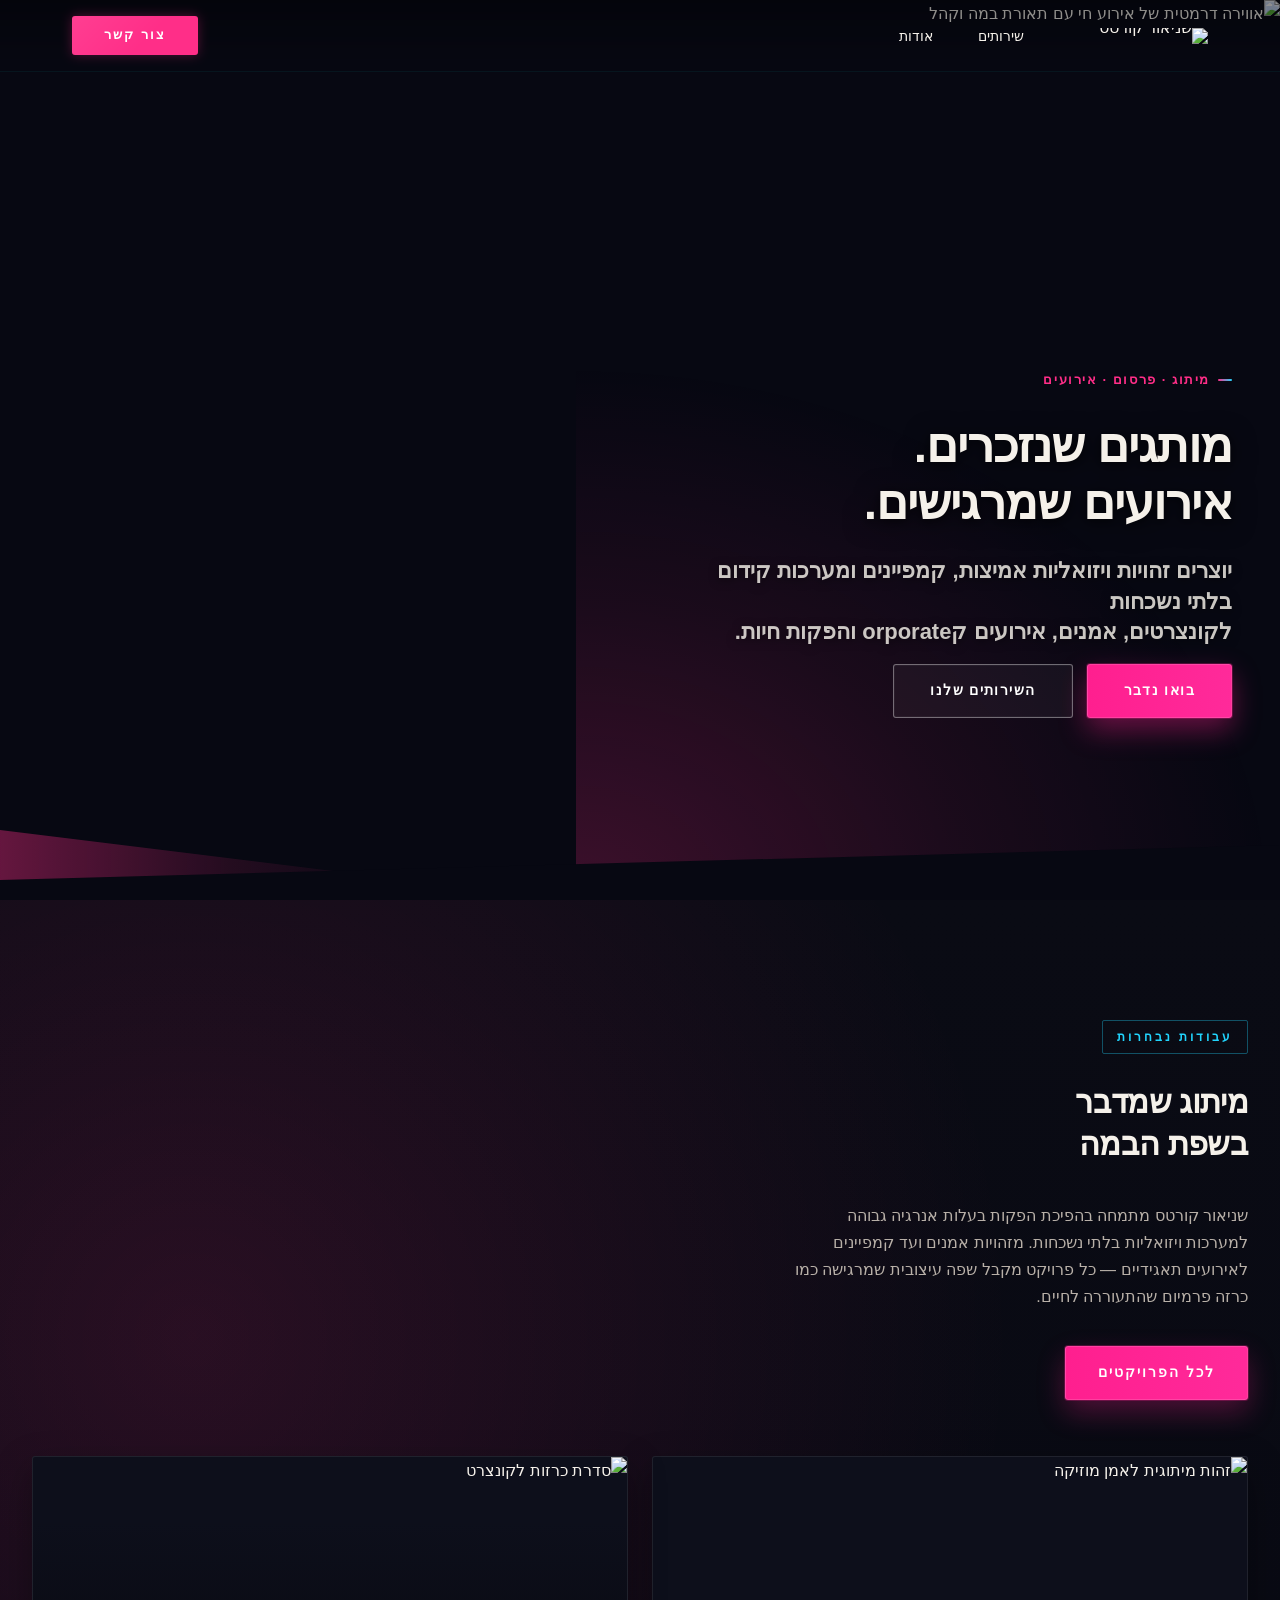
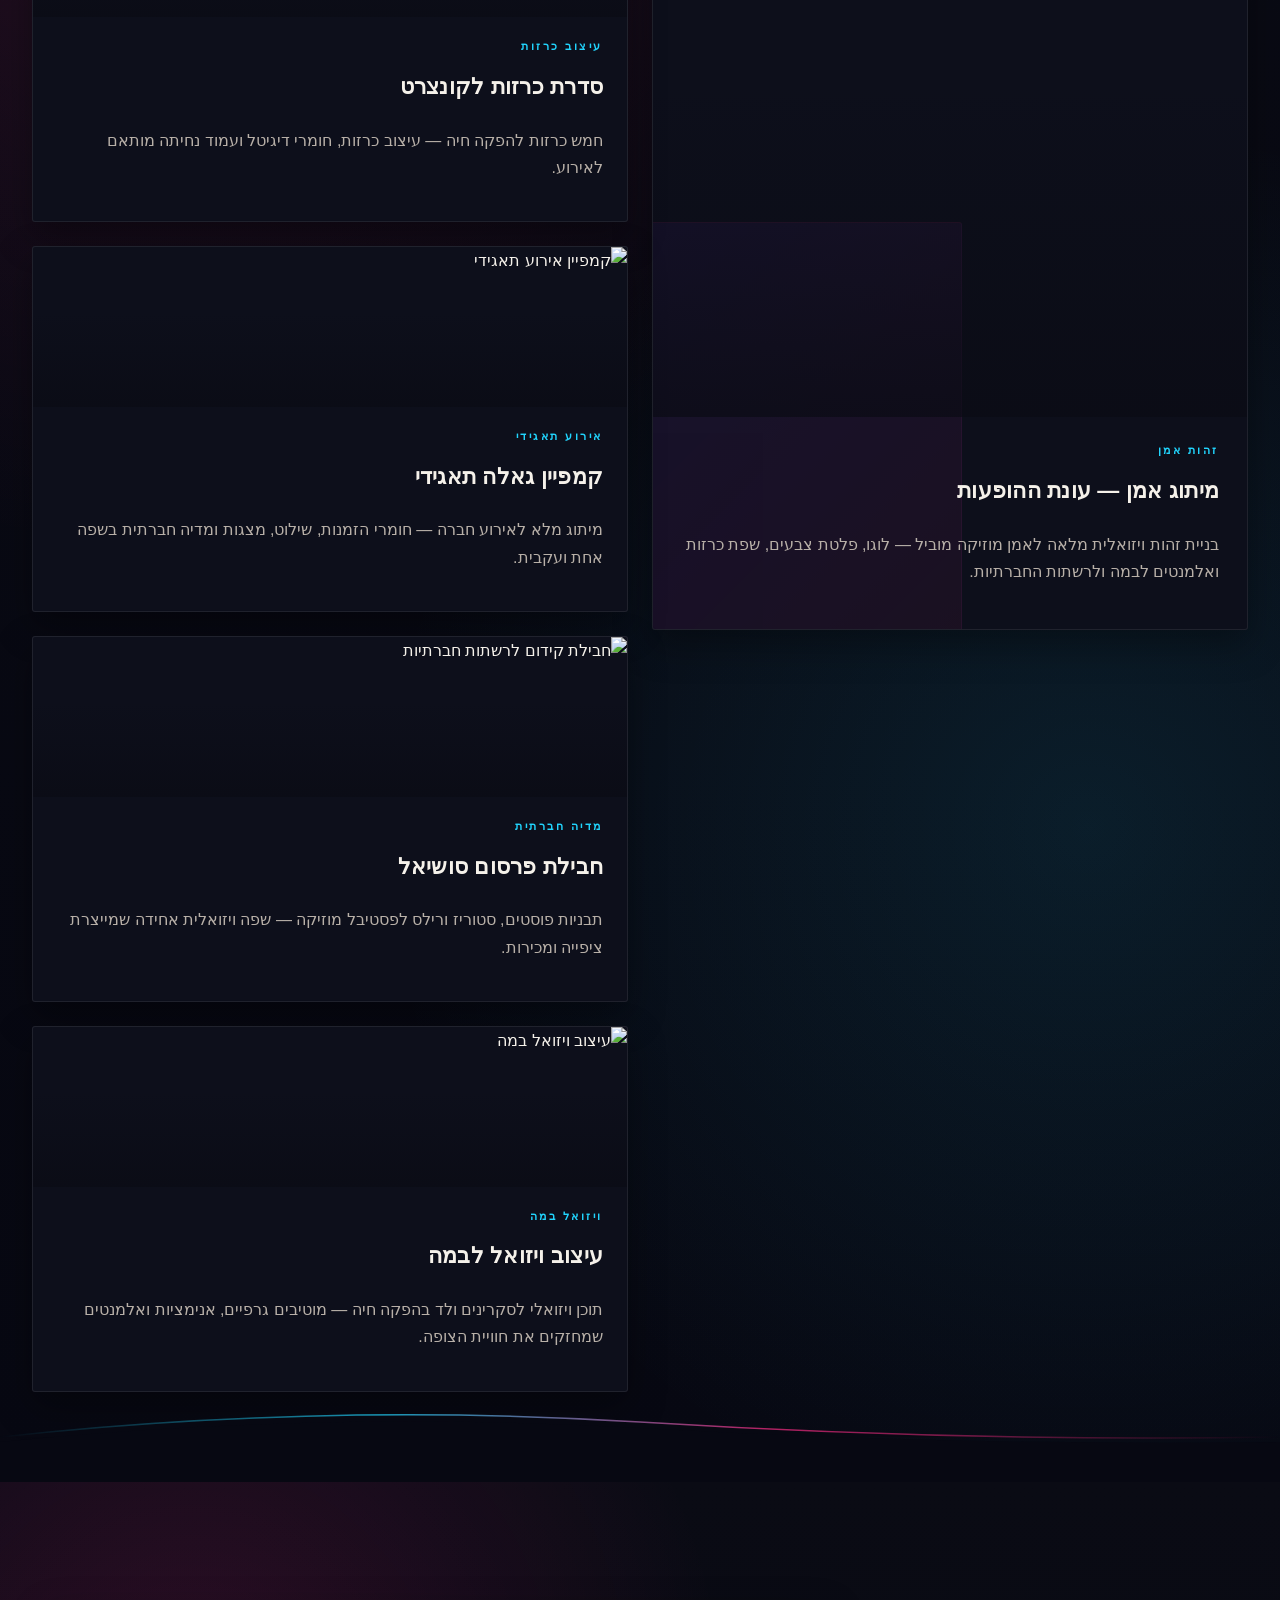
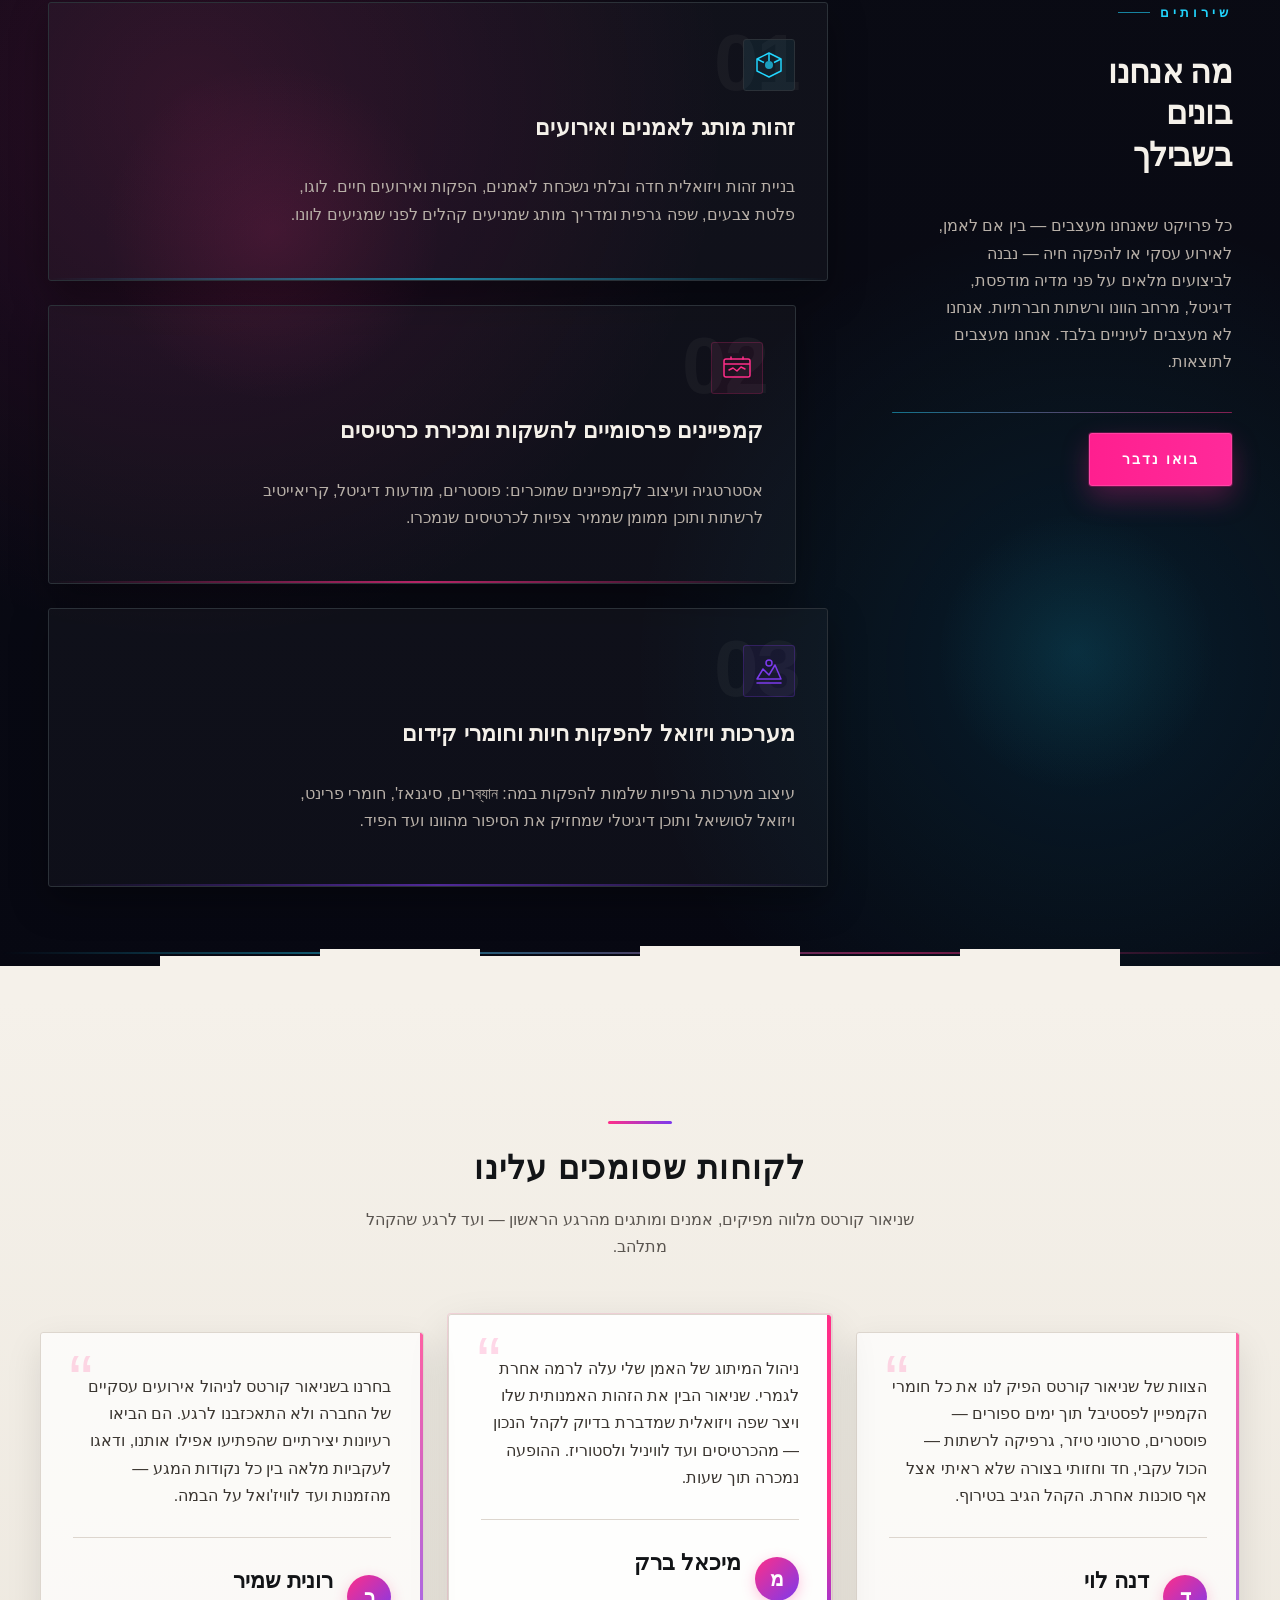
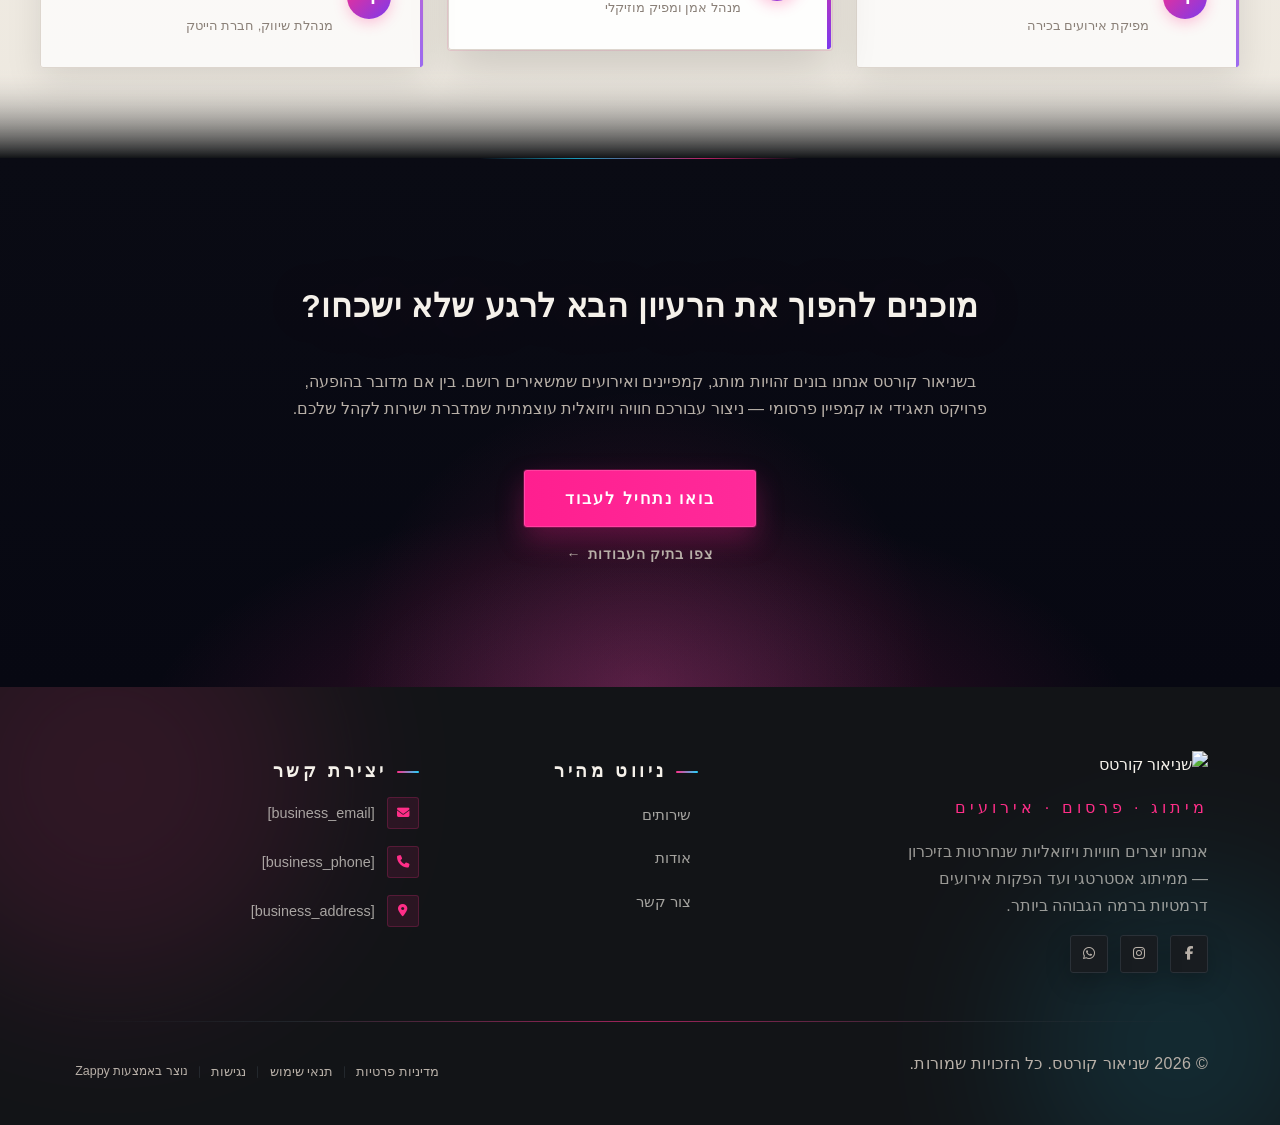
==== public/index.html @ 390f7bbe "Background sync: Progressive GitHub Sync" ====
<!doctype html><html dir="rtl" lang="he"><head><meta charset="UTF-8"><meta content="width=device-width,initial-scale=1" name="viewport"><meta content="index, follow" name="robots"><title>שניאור קורטס — שניאור קורטס</title><meta content="שניאור קורטס הוא משרד מיתוג ופרסום מוביל בישראל, המתמחה באירועים, הופעות חיות ובניית זהות מותגית בלתי נשכחת. גלה כיצד אנחנו הופכים חזון לתוצאות." name="description"><meta content="שניאור קורטס, משרד מיתוג לעסקים קטנים, שירותי מיתוג ופרסום בישראל, מיתוג אירועים, פרסום יצירתי" name="keywords"><link href="/assets/favicon.ico" rel="icon" type="image/x-icon"><link href="/assets/favicon-16x16.png" rel="icon" type="image/png" sizes="16x16"><link href="/assets/favicon-32x32.png" rel="icon" type="image/png" sizes="32x32"><link href="/assets/favicon-48x48.png" rel="icon" type="image/png" sizes="48x48"><link href="/assets/favicon-192x192.png" rel="icon" type="image/png" sizes="192x192"><link href="/assets/favicon-512x512.png" rel="icon" type="image/png" sizes="512x512"><link href="/assets/apple-touch-icon.png" rel="apple-touch-icon"><script>!function(){"use strict";var t="e2469009-9569-4a12-8eb5-5fbd31193146",e="https://api.zappy5.com/api/analytics/track",a=18e5,n=2592e6,o=!0,i=!0,r=!0;var s=function(){var e="zappy_visitor_"+t,a=null;try{if(a=localStorage.getItem(e)){var o=JSON.parse(a),i=Date.now();if(i-o.created<n)return o.lastSeen=i,localStorage.setItem(e,JSON.stringify(o)),o.id}}catch(t){console.warn("Zappy Analytics: LocalStorage not available")}var r="zv_"+Date.now()+"_"+Math.random().toString(36).substr(2,9);try{localStorage.setItem(e,JSON.stringify({id:r,created:Date.now(),lastSeen:Date.now()}))}catch(t){}return r}(),c=function(){var e="zappy_session_"+t,n=null;try{if(n=sessionStorage.getItem(e)){var o=JSON.parse(n),i=Date.now();if(i-o.timestamp<a)return o.timestamp=i,sessionStorage.setItem(e,JSON.stringify(o)),o.id}}catch(t){console.warn("Zappy Analytics: SessionStorage not available")}var r="zs_"+Date.now()+"_"+Math.random().toString(36).substr(2,9);try{sessionStorage.setItem(e,JSON.stringify({id:r,timestamp:Date.now()}))}catch(t){}return r}();function l(a,n){n=n||{};var o={website_id:t,event_type:a,page_path:window.location.pathname,referrer:document.referrer||"direct",visitor_id:s,session_id:c,metadata:n};if(navigator.sendBeacon){var i=new Blob([JSON.stringify(o)],{type:"application/json"});navigator.sendBeacon(e,i)}else fetch(e,{method:"POST",headers:{"Content-Type":"application/json"},body:JSON.stringify(o),keepalive:!0}).catch(function(t){console.warn("Zappy Analytics: Failed to track event",t)})}o&&l("pageview",{title:document.title,url:window.location.href}),i&&document.addEventListener("click",function(t){var e=t.target;if("BUTTON"===e.tagName||e.closest("button")){var a="BUTTON"===e.tagName?e:e.closest("button");l("click",{element:"button",text:a.textContent.trim().substring(0,100),id:a.id||null,class:a.className||null})}else if("A"===e.tagName||e.closest("a")){var n="A"===e.tagName?e:e.closest("a");l("navigation",{element:"link",text:n.textContent.trim().substring(0,100),href:n.href,external:n.hostname!==window.location.hostname})}},!0),r&&document.addEventListener("submit",function(t){var e=t.target;l("form_submit",{form_id:e.id||null,form_name:e.name||null,form_action:e.action||null,form_method:e.method||"GET"})},!0);var d=Date.now();window.addEventListener("beforeunload",function(){l("page_unload",{time_on_page:Math.floor((Date.now()-d)/1e3),page_path:window.location.pathname})}),window.zappyAnalytics={track:l,getVisitorId:function(){return s},getSessionId:function(){return c}}}()</script><meta content="שניאור קורטס — שניאור קורטס" property="og:title"><meta content="שניאור קורטס הוא משרד מיתוג ופרסום מוביל בישראל, המתמחה באירועים, הופעות חיות ובניית זהות מותגית בלתי נשכחת. גלה כיצד אנחנו הופכים חזון לתוצאות." property="og:description"><meta content="website" property="og:type"><meta content="he_IL" property="og:locale"><meta content="summary_large_image" name="twitter:card"><meta content="שניאור קורטס — שניאור קורטס" name="twitter:title"><meta content="שניאור קורטס הוא משרד מיתוג ופרסום מוביל בישראל, המתמחה באירועים, הופעות חיות ובניית זהות מותגית בלתי נשכחת. גלה כיצד אנחנו הופכים חזון לתוצאות." name="twitter:description"><link href="https://cdnjs.cloudflare.com/ajax/libs/font-awesome/6.4.0/css/all.min.css" rel="stylesheet"><link href="/assets/favicon.ico" rel="icon" type="image/x-icon"><link href="/assets/favicon-16x16.png" rel="icon" type="image/png" sizes="16x16"><link href="/assets/favicon-32x32.png" rel="icon" type="image/png" sizes="32x32"><link href="/assets/favicon-48x48.png" rel="icon" type="image/png" sizes="48x48"><link href="/assets/favicon-192x192.png" rel="icon" type="image/png" sizes="192x192"><link href="/assets/favicon-512x512.png" rel="icon" type="image/png" sizes="512x512"><link href="/assets/apple-touch-icon.png" rel="apple-touch-icon"><link href="https://cdn.jsdelivr.net/npm/vanilla-cookieconsent@3/dist/cookieconsent.css" rel="stylesheet"><script src="https://cdn.jsdelivr.net/npm/vanilla-cookieconsent@3/dist/cookieconsent.umd.js"></script><script src="https://cdn.jsdelivr.net/gh/mickidum/acc_toolbar/acctoolbar/acctoolbar.min.js"></script><link href="/styles.css" rel="stylesheet"><style id="zappy-dropdown-submenu-styles">#navMenu li:has(.sub-menu),.nav-menu li:has(.sub-menu),.navbar li:has(.sub-menu),nav li:has(.sub-menu){position:relative}#navMenu .sub-menu,.nav-menu .sub-menu,.navbar .sub-menu,nav .sub-menu{display:block!important;position:absolute!important;top:100%;left:0;min-width:220px;background:#fff;border-radius:8px;box-shadow:0 8px 25px rgba(0,0,0,.15);padding:8px 0;opacity:0;visibility:hidden;transform:translateY(10px);transition:all .3s ease;z-index:1000;list-style:none;pointer-events:none}#navMenu li:hover>.sub-menu,.nav-menu li:hover>.sub-menu,.navbar li:hover>.sub-menu,nav li:hover>.sub-menu{opacity:1!important;visibility:visible!important;transform:translateY(0)!important;pointer-events:auto!important}.sub-menu li{list-style:none;margin:0;padding:0}.sub-menu a{display:block!important;padding:10px 16px!important;color:var(--text-dark,#333)!important;font-weight:500;text-decoration:none;white-space:nowrap;transition:background-color .2s}.sub-menu a:hover{background-color:#f5f5f5}[dir=rtl] .nav-menu .sub-menu,[dir=rtl] .navbar .sub-menu,[dir=rtl] nav .sub-menu,html[lang=ar] .nav-menu .sub-menu,html[lang=ar] .navbar .sub-menu,html[lang=ar] nav .sub-menu,html[lang=he] .nav-menu .sub-menu,html[lang=he] .navbar .sub-menu,html[lang=he] nav .sub-menu{left:auto!important;right:0!important}.sub-menu:empty,.sub-menu:not(:has(li)):not(:has(> a)),.sub-menu:not(:has(li:not(.zappy-hidden-menu-item))):not(:has(> a)){display:none!important;opacity:0!important;visibility:hidden!important;pointer-events:none!important}li:has(.menu-group-title):hover>.sub-menu{opacity:1!important;visibility:visible!important;transform:translateY(0)!important;pointer-events:auto!important}#navMenu>li>.menu-group-title,.nav-menu>li>.menu-group-title{display:inline-block;padding:.5rem 1rem;cursor:default;user-select:none}@media (max-width:768px){#navMenu .sub-menu,.nav-menu .sub-menu,.navbar .sub-menu,nav .sub-menu{position:static!important;transform:none!important;box-shadow:none!important;background:0 0!important;max-height:0;overflow:hidden;opacity:0;visibility:hidden;transition:max-height .3s ease,opacity .3s ease;padding:0!important;border-radius:0!important}.sub-menu.mobile-expanded{max-height:60vh!important;overflow-y:auto!important;opacity:1!important;visibility:visible!important;padding:8px 0 8px 16px!important}[dir=rtl] .sub-menu.mobile-expanded,html[lang=he] .sub-menu.mobile-expanded{padding:8px 16px 8px 0!important}#navMenu li:hover>.sub-menu,.nav-menu li:hover>.sub-menu,.navbar li:hover>.sub-menu,nav li:hover>.sub-menu{opacity:0;visibility:hidden;pointer-events:none}#navMenu li>.sub-menu.mobile-expanded,.nav-menu li>.sub-menu.mobile-expanded,.navbar li>.sub-menu.mobile-expanded,nav li>.sub-menu.mobile-expanded{opacity:1!important;visibility:visible!important;pointer-events:auto!important}#navMenu li:has(.sub-menu),.nav-menu li:has(.sub-menu),.navbar li:has(.sub-menu),nav li:has(.sub-menu){display:flex!important;flex-wrap:wrap!important;align-items:center!important;position:relative!important;min-height:44px!important}#navMenu li:has(.sub-menu)>a,.nav-menu li:has(.sub-menu)>a,.navbar li:has(.sub-menu)>a,nav li:has(.sub-menu)>a{flex:1!important;min-width:0!important}#navMenu li:has(.sub-menu)>.menu-group-title,.nav-menu li:has(.sub-menu)>.menu-group-title,.navbar li:has(.sub-menu)>.menu-group-title,nav li:has(.sub-menu)>.menu-group-title{flex:1!important;min-width:0!important;padding:0!important;line-height:inherit!important}#navMenu li:has(.sub-menu)>.sub-menu,.nav-menu li:has(.sub-menu)>.sub-menu,.navbar li:has(.sub-menu)>.sub-menu,nav li:has(.sub-menu)>.sub-menu{flex-basis:100%!important;width:100%!important}#navMenu li:has(.sub-menu)>a [class*=arrow],#navMenu li:has(.sub-menu)>a [class*=chevron],.nav-menu li:has(.sub-menu)>a .fa-angle-down,.nav-menu li:has(.sub-menu)>a .fa-chevron-down,.nav-menu li:has(.sub-menu)>a [class*=arrow],.nav-menu li:has(.sub-menu)>a [class*=chevron],nav li:has(.sub-menu)>a [class*=arrow],nav li:has(.sub-menu)>a [class*=chevron]{display:none!important;visibility:hidden!important}.mobile-submenu-toggle{display:flex!important;align-items:center!important;justify-content:center!important;width:44px!important;height:auto!important;background:0 0!important;border:none!important;cursor:pointer!important;color:var(--text-dark)!important;position:static!important;flex-shrink:0!important;align-self:stretch!important;z-index:2!important;padding:0!important;margin:0!important}.mobile-submenu-toggle::after{content:''!important;width:0!important;height:0!important;border-left:6px solid transparent!important;border-right:6px solid transparent!important;border-top:7px solid currentColor!important;transition:transform .3s ease!important}.mobile-submenu-toggle.expanded::after{transform:rotate(180deg)!important}.sub-menu a{padding:10px 0!important;display:block!important;color:var(--text-dark)!important}.navbar .sub-menu li a,.zappy-products-dropdown .sub-menu a,nav.navbar .sub-menu li a{color:var(--text-dark)!important}}@media (min-width:769px){.mobile-submenu-toggle{display:none!important}}</style><style id="mobile-lang-menu-deployed-css">@media (max-width:768px){.lang-switcher,.nav-container .lang-switcher,.nav-cta-container .lang-switcher,.nav-ecommerce-icons .lang-switcher,.nav-icons-left .lang-switcher,.navbar .lang-switcher,.navbar .nav-cta-container .lang-switcher{display:none!important}.mobile-lang-menu{width:100%;border-top:1px solid rgba(128,128,128,.2);padding:8px 0 0 0;margin-top:8px}.mobile-lang-toggle{display:flex!important;align-items:center;justify-content:space-between;width:100%;padding:12px 16px;background:0 0;border:none;cursor:pointer;font-size:15px;color:inherit;font-family:inherit}.mobile-lang-toggle::after{content:'';display:inline-block;width:8px;height:8px;border-right:2px solid currentColor;border-bottom:2px solid currentColor;transform:rotate(45deg);transition:transform .3s ease;margin-left:8px}.mobile-lang-toggle.expanded::after{transform:rotate(-135deg)}.mobile-lang-options{max-height:0;overflow:hidden;transition:max-height .3s ease}.mobile-lang-options.expanded{max-height:300px}.mobile-lang-option{display:flex!important;align-items:center;gap:10px;padding:10px 24px;text-decoration:none;color:inherit;font-size:14px;font-family:inherit}.mobile-lang-option:hover{background:rgba(128,128,128,.1)}.mobile-lang-option.active{font-weight:600;opacity:.7;pointer-events:none}.mobile-lang-option img{width:20px;height:20px;border-radius:50%}}@media (min-width:769px){.mobile-lang-menu{display:none!important}}</style><style id="zappy-widget-visibility">#mic-access-tool-box,#mic-access-tool-general-button,#mic-init-access-tool #mic-access-tool-box,#mic-init-access-tool #mic-access-tool-general-button,#mic-init-access-tool .mic-access-tool-general-button,._access-icon,._access-menu,.mic-access-tool-box,.mic-access-tool-general-button,div[id*=mic-access-tool-box]{display:none!important;visibility:hidden!important;opacity:0!important;pointer-events:none!important}</style></head><body><nav class="navbar" dir="rtl"><button aria-label="Menu" class="mobile-toggle" id="mobileToggle"><svg viewBox="0 0 24 24" fill="none" height="24" width="24" class="hamburger-icon"><path d="M3 12h18M3 6h18M3 18h18" stroke="currentColor" stroke-width="2" stroke-linecap="round"></path></svg><svg viewBox="0 0 24 24" fill="none" height="24" width="24" class="close-icon" style="display:none"><path d="M18 6L6 18M6 6l12 12" stroke="currentColor" stroke-width="2" stroke-linecap="round"></path></svg></button><button aria-label="Call" class="phone-header-btn" data-phone=""><svg viewBox="0 0 24 24" fill="currentColor" height="20" width="20"><path d="M22 16.92v3a2 2 0 0 1-2.18 2 19.79 19.79 0 0 1-8.63-3.07 19.5 19.5 0 0 1-6-6 19.79 19.79 0 0 1-3.07-8.67A2 2 0 0 1 4.11 2h3a2 2 0 0 1 2 1.72 12.84 12.84 0 0 0 .7 2.81 2 2 0 0 1-.45 2.11L8.09 9.91a16 16 0 0 0 6 6l1.27-1.27a2 2 0 0 1 2.11-.45 12.84 12.84 0 0 0 2.81.7A2 2 0 0 1 22 16.92z"></path></svg></button><div class="nav-container"><div class="nav-right-group"><div class="nav-brand"><a href="/" class="logo-link"><img alt="שניאור קורטס" src="/assets/logo.webp" class="logo"></a></div><ul class="nav-menu" id="navMenu"><li><a href="/services">שירותים</a></li><li><a href="/about">אודות</a></li></ul></div><div class="nav-cta-container"><a href="/contact" class="nav-cta-btn">צור קשר</a></div></div></nav><script>window.addEventListener("load",function(){const e=document.querySelector(".navbar, nav, header");if(!e)return void console.log("[Navbar] Navbar element not found");let t=document.getElementById("mobileToggle")||document.querySelector(".mobile-toggle")||document.querySelector(".hamburger")||document.querySelector(".hamburger-menu")||document.querySelector(".menu-toggle")||document.querySelector(".burger-menu")||document.querySelector('[aria-label="Menu"]')||document.querySelector('[aria-label="תפריט"]');const o=document.querySelector(".phone-header-btn"),n=window.getComputedStyle(e);let r=n.backgroundColor;if(console.log("[Navbar] Initial navbar background:",r),"transparent"===r||"rgba(0, 0, 0, 0)"===r||r.startsWith("rgba")&&r.includes(", 0)")){const e=n.backgroundImage;if(e&&"none"!==e)console.log("[Navbar] Navbar has background image/gradient, using dark text"),r="rgb(240, 240, 240)";else{const e=window.getComputedStyle(document.body).backgroundColor;console.log("[Navbar] Navbar transparent, using body background:",e),r=e}}const i=r.match(/\d+/g);if(i&&i.length>=3){const e=(.299*parseInt(i[0])+.587*parseInt(i[1])+.114*parseInt(i[2]))/255;console.log("[Navbar] Mobile button colors preserved from Claude CSS (luminance:",e.toFixed(2)+")");const n=document.createElement("style");n.id="zappy-mobile-nav-fix";document.documentElement.lang;document.documentElement.dir,n.textContent='\n        /* Hide mobile buttons on desktop, show only on mobile */\n        @media (min-width: 769px) {\n          .mobile-toggle,\n          .phone-header-btn {\n            display: none !important;\n          }\n        }\n        \n        /* Show and position mobile buttons correctly on mobile */\n        @media (max-width: 768px) {\n          .mobile-toggle,\n          .phone-header-btn {\n            position: absolute !important;\n            top: 50% !important;\n            transform: translateY(-50%) !important;\n            z-index: 1001 !important;\n            display: flex !important;\n            align-items: center !important;\n            justify-content: center !important;\n            width: 36px !important;\n            height: 36px !important;\n            border-radius: 50% !important;\n            border: none !important;\n            cursor: pointer !important;\n            padding: 6px !important;\n            background: none !important;\n            color: var(--nav-text, var(--text-dark)) !important;\n          }\n          \n          /* LTR positioning (default): hamburger LEFT, phone RIGHT */\n          html:not([dir="rtl"]):not([lang="he"]):not([lang="ar"]) .mobile-toggle,\n          html[dir="ltr"] .mobile-toggle {\n            left: 12px !important;\n            right: auto !important;\n          }\n          html:not([dir="rtl"]):not([lang="he"]):not([lang="ar"]) .phone-header-btn,\n          html[dir="ltr"] .phone-header-btn {\n            right: 12px !important;\n            left: auto !important;\n          }\n          \n          /* RTL positioning: hamburger RIGHT, phone LEFT */\n          html[dir="rtl"] .mobile-toggle,\n          html[lang="he"] .mobile-toggle,\n          html[lang="ar"] .mobile-toggle {\n            right: 12px !important;\n            left: auto !important;\n          }\n          html[dir="rtl"] .phone-header-btn,\n          html[lang="he"] .phone-header-btn,\n          html[lang="ar"] .phone-header-btn {\n            left: 12px !important;\n            right: auto !important;\n          }\n          \n          /* CRITICAL: Ensure nav-container has min-height on mobile */\n          /* All children are positioned absolutely/fixed on mobile, so height:auto collapses to 0 */\n          .nav-container {\n            min-height: 70px !important;\n            position: relative !important;\n          }\n          \n          /* Ensure SVG icons are properly sized and inherit color */\n          .mobile-toggle svg,\n          .phone-header-btn svg {\n            width: 24px !important;\n            height: 24px !important;\n            /* Don\'t force display - let JavaScript control hamburger/close toggle */\n          }\n          \n          /* Reset nav-cta-container on mobile - remove desktop box-shadow/padding */\n          /* that creates a visible ghost box when CTA button is hidden */\n          .nav-cta-container {\n            box-shadow: none !important;\n            padding: 0 !important;\n          }\n          \n          /* Hide nav-cta-container entirely on mobile when there\'s no lang-switcher */\n          /* (only the CTA button is inside, and it\'s hidden on mobile) */\n          .nav-cta-container:not(:has(.lang-switcher)) {\n            display: none !important;\n          }\n          \n          /* CRITICAL: Prevent hero image fade gradient from bleeding over headline text */\n          /* The .image-fade-gradient has bottom: -30px (extends below parent) */\n          /* On mobile stacked layout, this overlaps the h1 text below the image */\n          .hero-image-column {\n            overflow: hidden !important;\n          }\n          .image-fade-gradient {\n            bottom: 0 !important;\n          }\n          \n          /* Hide desktop language switcher on mobile - hamburger menu handles it */\n          /* High specificity to override stored CSS */\n          .lang-switcher,\n          .nav-cta-container .lang-switcher,\n          .nav-container .lang-switcher,\n          .navbar .lang-switcher,\n          .navbar .nav-cta-container .lang-switcher {\n            display: none !important;\n          }\n        }\n      ';const r=document.getElementById("zappy-mobile-nav-fix");r&&r.remove(),document.head.appendChild(n),console.log("[Navbar] Critical CSS injected for mobile nav positioning");const l=window.innerWidth<=768;if(t){const e=t.querySelector(".hamburger-icon"),o=t.querySelector(".close-icon");e&&(e.style.setProperty("width","24px","important"),e.style.setProperty("height","24px","important"),e.style.setProperty("display","block","important")),o&&(o.style.setProperty("width","24px","important"),o.style.setProperty("height","24px","important"),o.style.setProperty("display","none","important")),l?(t.style.setProperty("position","absolute","important"),t.style.setProperty("top","50%","important"),t.style.setProperty("transform","translateY(-50%)","important"),t.style.setProperty("z-index","1001","important"),t.style.removeProperty("left"),t.style.removeProperty("right"),console.log("[Navbar] Mobile toggle positioning applied (mobile viewport)")):(t.style.removeProperty("position"),t.style.removeProperty("top"),t.style.removeProperty("transform"),t.style.removeProperty("z-index"),t.style.removeProperty("left"),t.style.removeProperty("right"),console.log("[Navbar] Desktop viewport - cleared mobile toggle inline positioning"))}if(o){const e=o.querySelector("svg");e&&(e.style.width="24px",e.style.height="24px",e.setAttribute("width","24"),e.setAttribute("height","24")),l?(o.style.setProperty("position","absolute","important"),o.style.setProperty("top","50%","important"),o.style.setProperty("transform","translateY(-50%)","important"),o.style.setProperty("z-index","1001","important"),o.style.removeProperty("left"),o.style.removeProperty("right"),console.log("[Navbar] Phone button positioning applied (mobile viewport)")):(o.style.removeProperty("position"),o.style.removeProperty("top"),o.style.removeProperty("transform"),o.style.removeProperty("z-index"),o.style.removeProperty("left"),o.style.removeProperty("right"),console.log("[Navbar] Desktop viewport - cleared phone button inline positioning"))}}else console.log("[Navbar] Could not parse background color:",r);t=document.getElementById("mobileToggle")||document.querySelector(".mobile-toggle")||document.querySelector(".hamburger")||document.querySelector(".hamburger-menu")||document.querySelector(".menu-toggle")||document.querySelector(".burger-menu")||document.querySelector('[aria-label="Menu"]')||document.querySelector('[aria-label="תפריט"]');const l=document.getElementById("navMenu")||document.querySelector(".nav-menu")||document.querySelector(".nav-links")||document.querySelector("nav ul:not(.submenu)");if(!t||!l)return void console.log("[Navbar] Mobile toggle or menu not found:",{toggle:!!t,menu:!!l});l.id||(l.id="navMenu"),console.log("[Navbar] Initializing mobile menu...");const a=t.cloneNode(!0);t.parentNode.replaceChild(a,t),a.addEventListener("click",function(e){e.preventDefault(),e.stopPropagation();const t=this.querySelector(".hamburger-icon"),o=this.querySelector(".close-icon");l.classList.contains("active")?(l.classList.remove("active"),t&&t.style.setProperty("display","block","important"),o&&o.style.setProperty("display","none","important"),document.body.style.overflow="",console.log("[Navbar] Menu closed")):(l.classList.add("active"),t&&t.style.setProperty("display","none","important"),o&&o.style.setProperty("display","block","important"),document.body.style.overflow="hidden",console.log("[Navbar] Menu opened"))}),l.querySelectorAll("a").forEach(function(e){e.addEventListener("click",function(){if("#"===this.getAttribute("href"))return;const e=a.querySelector(".hamburger-icon"),t=a.querySelector(".close-icon");l.classList.remove("active"),e&&e.style.setProperty("display","block","important"),t&&t.style.setProperty("display","none","important"),document.body.style.overflow="",console.log("[Navbar] Menu closed (link clicked)")})});var s=l.querySelectorAll(".dropdown-toggle");s.forEach(function(e){e.addEventListener("click",function(e){e.preventDefault(),e.stopPropagation();var t=this.closest(".nav-dropdown");t&&(t.parentNode.querySelectorAll(".nav-dropdown.open").forEach(function(e){e!==t&&e.classList.remove("open")}),t.classList.toggle("open"),console.log("[Navbar] Dropdown toggled:",t.classList.contains("open")?"open":"closed"))})}),document.addEventListener("click",function(e){e.target.closest(".nav-dropdown")||document.querySelectorAll(".nav-dropdown.open").forEach(function(e){e.classList.remove("open")})}),console.log("[Navbar] Dropdown handlers initialized for "+s.length+" dropdowns"),o&&o.addEventListener("click",function(){const e=document.querySelectorAll('a[href^="tel:"]'),t=e.length>0?e[0].getAttribute("href").replace("tel:",""):"[business_phone]";window.location.href="tel:"+t,console.log("[Navbar] Phone button clicked")}),console.log("[Navbar] Mobile menu initialized successfully");const p=function(){const e=document.querySelector(".whatsapp-float");e&&(window.innerWidth>=769?(e.style.setProperty("display","none","important"),e.style.setProperty("visibility","hidden","important"),e.style.setProperty("opacity","0","important"),e.style.setProperty("pointer-events","none","important"),console.log("[WhatsApp] Button hidden on desktop")):(e.style.removeProperty("display"),e.style.removeProperty("visibility"),e.style.removeProperty("opacity"),e.style.removeProperty("pointer-events"),console.log("[WhatsApp] Button visible on mobile")))};let c;p(),window.addEventListener("resize",function(){clearTimeout(c),c=setTimeout(p,100)})})</script><main><section class="index-hero-section" data-layout-spec="בית-hero" dir="rtl" data-hero-type="fullscreen-scrim"><div class="index-hero-bg"><img alt="אווירה דרמטית של אירוע חי עם תאורת במה וקהל" src="/assets/site-index-hero-image-1.webp" data-context="Dramatic concert stage at night: powerful spotlights cutting through thick haze above a massive crowd, neon magenta and cyan beam lights radiating from a dark stage, smoky atmospheric glow, cinematic wide-angle shot, premium music event, high-energy live performance, poster-quality photography" data-placeholder="index-hero-image-1" height="1080" width="1920" data-hero-bg="true"></div><div class="index-hero-scrim" aria-hidden="true"></div><div class="index-hero-beam" aria-hidden="true"></div><div class="index-hero-content"><div class="index-hero-inner"><span class="index-hero-label">מיתוג · פרסום · אירועים</span><h1 class="index-hero-h1">מותגים שנזכרים.<br>אירועים שמרגישים.</h1><h3 class="index-hero-subtitle">יוצרים זהויות ויזואליות אמיצות, קמפיינים ומערכות קידום בלתי נשכחות<br>לקונצרטים, אמנים, אירועים קorporate והפקות חיות.</h3><div class="index-hero-ctas"><a href="/contact" class="index-hero-btn-primary">בואו נדבר</a><a href="/services" class="index-hero-btn-secondary">השירותים שלנו</a></div></div></div><div class="index-hero-divider-wrapper"><svg viewBox="0 0 1440 110" xmlns="http://www.w3.org/2000/svg" aria-hidden="true" data-no-icon-edit="true" preserveAspectRatio="none"><defs><linearGradient id="heroBeamFade" x1="0%" x2="100%" y1="0%" y2="0%"><stop offset="0%" stop-color="#FF2E88" stop-opacity="0.38"></stop><stop offset="40%" stop-color="#FF2E88" stop-opacity="0.12"></stop><stop offset="100%" stop-color="#070812" stop-opacity="0"></stop></linearGradient></defs><polygon fill="url(#heroBeamFade)" points="0,40 0,110 640,110"></polygon><polygon fill="#070812" points="0,110 1440,110 1440,55 0,90"></polygon></svg></div></section><section class="index-portfolio-section" data-layout-spec="בית-portfolio" dir="rtl"><div class="portfolio-container"><div class="portfolio-intro"><div class="portfolio-intro-tag">עבודות נבחרות</div><h2 class="portfolio-heading">מיתוג שמדבר<br>בשפת הבמה</h2><p class="portfolio-subtext">שניאור קורטס מתמחה בהפיכת הפקות בעלות אנרגיה גבוהה למערכות ויזואליות בלתי נשכחות. מזהויות אמנים ועד קמפיינים לאירועים תאגידיים — כל פרויקט מקבל שפה עיצובית שמרגישה כמו כרזה פרמיום שהתעוררה לחיים.</p><a href="#contact" class="btn-primary portfolio-cta">לכל הפרויקטים</a></div><div class="portfolio-grid"><article class="portfolio-card portfolio-card--featured"><div class="portfolio-card-image-wrap"><img alt="זהות מיתוגית לאמן מוזיקה" src="/assets/site-index-portfolio-image-1.webp" data-context="Premium concert branding poster for a major Israeli music artist — bold typography, dramatic stage lighting, magenta and cyan neon glow, dark background, cinematic editorial photography style" data-placeholder="index-portfolio-image-1" height="800" width="600"><div class="portfolio-card-overlay"></div></div><div class="portfolio-card-backplate"></div><div class="portfolio-card-content"><span class="portfolio-card-tag">זהות אמן</span><h3 class="portfolio-card-title">מיתוג אמן — עונת ההופעות</h3><p class="portfolio-card-desc">בניית זהות ויזואלית מלאה לאמן מוזיקה מוביל — לוגו, פלטת צבעים, שפת כרזות ואלמנטים לבמה ולרשתות החברתיות.</p></div></article><div class="portfolio-stack"><article class="portfolio-card portfolio-card--small"><div class="portfolio-card-image-wrap"><img alt="סדרת כרזות לקונצרט" src="/assets/site-index-portfolio-image-2.webp" data-context="Concert poster suite design for Israeli live show — dramatic dark background, bold condensed Hebrew typography, magenta neon accents, high-energy event marketing visual" data-placeholder="index-portfolio-image-2" height="340" width="600"><div class="portfolio-card-overlay"></div></div><div class="portfolio-card-content"><span class="portfolio-card-tag">עיצוב כרזות</span><h3 class="portfolio-card-title">סדרת כרזות לקונצרט</h3><p class="portfolio-card-desc">חמש כרזות להפקה חיה — עיצוב כרזות, חומרי דיגיטל ועמוד נחיתה מותאם לאירוע.</p></div></article><article class="portfolio-card portfolio-card--small"><div class="portfolio-card-image-wrap"><img alt="קמפיין אירוע תאגידי" src="/assets/site-index-portfolio-image-3.webp" data-context="Corporate event campaign branding for Israeli tech company gala — sleek dark design, cyan accent lines, professional and premium atmosphere, event signage and promotional materials" data-placeholder="index-portfolio-image-3" height="340" width="600"><div class="portfolio-card-overlay"></div></div><div class="portfolio-card-content"><span class="portfolio-card-tag">אירוע תאגידי</span><h3 class="portfolio-card-title">קמפיין גאלה תאגידי</h3><p class="portfolio-card-desc">מיתוג מלא לאירוע חברה — חומרי הזמנות, שילוט, מצגות ומדיה חברתית בשפה אחת ועקבית.</p></div></article><article class="portfolio-card portfolio-card--small"><div class="portfolio-card-image-wrap"><img alt="חבילת קידום לרשתות חברתיות" src="/assets/site-index-portfolio-image-4.webp" data-context="Social media promotional package for Israeli music festival — vibrant neon colors, grid-style Instagram story templates, bold typography, high-energy festival branding" data-placeholder="index-portfolio-image-4" height="340" width="600"><div class="portfolio-card-overlay"></div></div><div class="portfolio-card-content"><span class="portfolio-card-tag">מדיה חברתית</span><h3 class="portfolio-card-title">חבילת פרסום סושיאל</h3><p class="portfolio-card-desc">תבניות פוסטים, סטוריז ורילס לפסטיבל מוזיקה — שפה ויזואלית אחידה שמייצרת ציפייה ומכירות.</p></div></article><article class="portfolio-card portfolio-card--small"><div class="portfolio-card-image-wrap"><img alt="עיצוב ויזואל במה" src="/assets/site-index-portfolio-image-5.webp" data-context="Stage visual direction and LED screen content design for live performance in Israel — abstract neon light beams, magenta and cyan gradients, cinematic stage backdrop design" data-placeholder="index-portfolio-image-5" height="340" width="600"><div class="portfolio-card-overlay"></div></div><div class="portfolio-card-content"><span class="portfolio-card-tag">ויזואל במה</span><h3 class="portfolio-card-title">עיצוב ויזואל לבמה</h3><p class="portfolio-card-desc">תוכן ויזואלי לסקרינים ולד בהפקה חיה — מוטיבים גרפיים, אנימציות ואלמנטים שמחזקים את חוויית הצופה.</p></div></article></div></div></div><div class="portfolio-divider-wrapper"><svg viewBox="0 0 1440 90" xmlns="http://www.w3.org/2000/svg" aria-hidden="true" data-no-icon-edit="true" preserveAspectRatio="none"><defs><linearGradient id="arc-glow" x1="0%" x2="100%" y1="0%" y2="0%"><stop offset="0%" stop-color="#21D4FD" stop-opacity="0"></stop><stop offset="30%" stop-color="#21D4FD" stop-opacity="0.7"></stop><stop offset="60%" stop-color="#FF2E88" stop-opacity="0.7"></stop><stop offset="100%" stop-color="#FF2E88" stop-opacity="0"></stop></linearGradient></defs><path d="M0,45 Q360,10 720,30 T1440,45" stroke="url(#arc-glow)" stroke-width="1.5" fill="#070812"></path><path d="M0,90 L0,50 Q360,18 720,36 T1440,50 L1440,90 Z" fill="#070812"></path></svg></div></section><section class="index-services-section" data-layout-spec="בית-services" dir="rtl"><div class="index-services-inner"><div class="index-services-glow-1" aria-hidden="true"></div><div class="index-services-glow-2" aria-hidden="true"></div><div class="index-services-layout"><div class="index-services-intro"><div class="index-services-label">שירותים</div><h2 class="index-services-h2">מה אנחנו<br>בונים<br>בשבילך</h2><p class="index-services-intro-text">כל פרויקט שאנחנו מעצבים — בין אם לאמן, לאירוע עסקי או להפקה חיה — נבנה לביצועים מלאים על פני מדיה מודפסת, דיגיטל, מרחב הוונו ורשתות חברתיות. אנחנו לא מעצבים לעיניים בלבד. אנחנו מעצבים לתוצאות.</p><div class="index-services-accent-line" aria-hidden="true"></div><a href="#contact" class="btn-primary index-services-cta">בואו נדבר</a></div><div class="index-services-panels"><article class="index-services-panel index-services-panel--1"><div class="index-services-panel-number" aria-hidden="true">01</div><div class="index-services-panel-content"><div class="index-services-panel-icon" aria-hidden="true"><svg viewBox="0 0 32 32" xmlns="http://www.w3.org/2000/svg" data-element-type="icon" data-icon-type="svg" fill="none" height="32" width="32"><path d="M16 4L28 10V22L16 28L4 22V10L16 4Z" stroke="currentColor" stroke-width="1.5" stroke-linejoin="round"></path><circle cx="16" cy="16" r="4" fill="currentColor" opacity="0.7"></circle><path d="M16 4V12M28 10L21 13.5M4 10L11 13.5" stroke="currentColor" stroke-width="1.5"></path></svg></div><h3 class="index-services-panel-h3">זהות מותג לאמנים ואירועים</h3><p class="index-services-panel-text">בניית זהות ויזואלית חדה ובלתי נשכחת לאמנים, הפקות ואירועים חיים. לוגו, פלטת צבעים, שפה גרפית ומדריך מותג שמניעים קהלים לפני שמגיעים לוונו.</p></div><div class="index-services-panel-glow" aria-hidden="true"></div></article><article class="index-services-panel index-services-panel--2"><div class="index-services-panel-number" aria-hidden="true">02</div><div class="index-services-panel-content"><div class="index-services-panel-icon" aria-hidden="true"><svg viewBox="0 0 32 32" xmlns="http://www.w3.org/2000/svg" data-element-type="icon" data-icon-type="svg" fill="none" height="32" width="32"><rect height="18" width="26" x="3" y="7" rx="2" stroke="currentColor" stroke-width="1.5"></rect><path d="M3 12H29" stroke="currentColor" stroke-width="1.5"></path><path d="M10 7V5M22 7V5" stroke="currentColor" stroke-width="1.5" stroke-linecap="round"></path><path d="M8 18L12 16L16 19L20 15L24 17" stroke="currentColor" stroke-width="1.5" stroke-linecap="round" stroke-linejoin="round"></path></svg></div><h3 class="index-services-panel-h3">קמפיינים פרסומיים להשקות ומכירת כרטיסים</h3><p class="index-services-panel-text">אסטרטגיה ועיצוב לקמפיינים שמוכרים: פוסטרים, מודעות דיגיטל, קריאייטיב לרשתות ותוכן ממומן שממיר צפיות לכרטיסים שנמכרו.</p></div><div class="index-services-panel-glow index-services-panel-glow--cyan" aria-hidden="true"></div></article><article class="index-services-panel index-services-panel--3"><div class="index-services-panel-number" aria-hidden="true">03</div><div class="index-services-panel-content"><div class="index-services-panel-icon" aria-hidden="true"><svg viewBox="0 0 32 32" xmlns="http://www.w3.org/2000/svg" data-element-type="icon" data-icon-type="svg" fill="none" height="32" width="32"><path d="M4 24L10 14L16 20L22 10L28 24H4Z" stroke="currentColor" stroke-width="1.5" stroke-linejoin="round"></path><circle cx="16" cy="8" r="3" stroke="currentColor" stroke-width="1.5"></circle><path d="M4 28H28" stroke="currentColor" stroke-width="1.5" stroke-linecap="round"></path></svg></div><h3 class="index-services-panel-h3">מערכות ויזואל להפקות חיות וחומרי קידום</h3><p class="index-services-panel-text">עיצוב מערכות גרפיות שלמות להפקות במה: ব্যানרים, סיגנאז', חומרי פרינט, ויזואל לסושיאל ותוכן דיגיטלי שמחזיק את הסיפור מהוונו ועד הפיד.</p></div><div class="index-services-panel-glow" aria-hidden="true"></div></article></div></div></div><div class="index-services-divider-wrapper"><svg viewBox="0 0 1280 90" xmlns="http://www.w3.org/2000/svg" aria-hidden="true" data-no-icon-edit="true" preserveAspectRatio="none"><line opacity="0.7" stroke="url(#svcGlowLine)" stroke-width="1.5" x1="0" x2="1280" y1="42" y2="42"></line><path d="M0,90 L0,55 L160,55 L160,45 L320,45 L320,38 L480,38 L480,45 L640,45 L640,35 L800,35 L800,45 L960,45 L960,38 L1120,38 L1120,55 L1280,55 L1280,90 Z" fill="var(--bg-light)"></path><defs><linearGradient id="svcGlowLine" x1="0" x2="1280" y1="0" y2="0" gradientUnits="userSpaceOnUse"><stop offset="0%" stop-color="#21D4FD" stop-opacity="0"></stop><stop offset="30%" stop-color="#21D4FD" stop-opacity="0.9"></stop><stop offset="70%" stop-color="#FF2E88" stop-opacity="0.9"></stop><stop offset="100%" stop-color="#FF2E88" stop-opacity="0"></stop></linearGradient></defs></svg></div></section><section class="index-testimonials-section" data-layout-spec="בית-testimonials" dir="rtl"><div class="index-testimonials-container"><div class="index-testimonials-header"><div class="index-testimonials-accent-rule"></div><h2 class="index-testimonials-title">לקוחות שסומכים עלינו</h2><p class="index-testimonials-subtitle">שניאור קורטס מלווה מפיקים, אמנים ומותגים מהרגע הראשון — ועד לרגע שהקהל מתלהב.</p></div><div class="index-testimonials-grid"><article class="index-testimonials-card index-testimonials-card--left"><div class="index-testimonials-card-accent"></div><div class="index-testimonials-quote-mark" aria-hidden="true">“</div><blockquote class="index-testimonials-quote"><p>הצוות של שניאור קורטס הפיק לנו את כל חומרי הקמפיין לפסטיבל תוך ימים ספורים — פוסטרים, סרטוני טיזר, גרפיקה לרשתות — הכול עקבי, חד וחזותי בצורה שלא ראיתי אצל אף סוכנות אחרת. הקהל הגיב בטירוף.</p></blockquote><footer class="index-testimonials-author"><div class="index-testimonials-author-avatar"><span class="index-testimonials-author-initial">ד</span></div><div class="index-testimonials-author-info"><h3 class="index-testimonials-author-name">דנה לוי</h3><span class="index-testimonials-author-role">מפיקת אירועים בכירה</span></div></footer></article><article class="index-testimonials-card index-testimonials-card--center"><div class="index-testimonials-card-accent"></div><div class="index-testimonials-quote-mark" aria-hidden="true">“</div><blockquote class="index-testimonials-quote"><p>ניהול המיתוג של האמן שלי עלה לרמה אחרת לגמרי. שניאור הבין את הזהות האמנותית שלו ויצר שפה ויזואלית שמדברת בדיוק לקהל הנכון — מהכרטיסים ועד לוויניל ולסטוריז. ההופעה נמכרה תוך שעות.</p></blockquote><footer class="index-testimonials-author"><div class="index-testimonials-author-avatar"><span class="index-testimonials-author-initial">מ</span></div><div class="index-testimonials-author-info"><h3 class="index-testimonials-author-name">מיכאל ברק</h3><span class="index-testimonials-author-role">מנהל אמן ומפיק מוזיקלי</span></div></footer></article><article class="index-testimonials-card index-testimonials-card--right"><div class="index-testimonials-card-accent"></div><div class="index-testimonials-quote-mark" aria-hidden="true">“</div><blockquote class="index-testimonials-quote"><p>בחרנו בשניאור קורטס לניהול אירועים עסקיים של החברה ולא התאכזבנו לרגע. הם הביאו רעיונות יצירתיים שהפתיעו אפילו אותנו, ודאגו לעקביות מלאה בין כל נקודות המגע — מהזמנות ועד לוויז'ואל על הבמה.</p></blockquote><footer class="index-testimonials-author"><div class="index-testimonials-author-avatar"><span class="index-testimonials-author-initial">ר</span></div><div class="index-testimonials-author-info"><h3 class="index-testimonials-author-name">רונית שמיר</h3><span class="index-testimonials-author-role">מנהלת שיווק, חברת הייטק</span></div></footer></article></div></div><div class="index-testimonials-divider-wrapper"><svg viewBox="0 0 1440 90" xmlns="http://www.w3.org/2000/svg" aria-hidden="true" data-no-icon-edit="true" preserveAspectRatio="none"><defs><linearGradient id="fadeGrad" x1="0" x2="0" y1="0" y2="1"><stop offset="0%" stop-color="#F5F1EA" stop-opacity="0"></stop><stop offset="100%" stop-color="#121417" stop-opacity="1"></stop></linearGradient></defs><rect height="90" width="1440" x="0" y="0" fill="url(#fadeGrad)"></rect></svg></div></section><section class="index-cta-section" data-layout-spec="בית-cta" dir="rtl"><div class="index-cta-glow" aria-hidden="true"></div><div class="index-cta-accent-line" aria-hidden="true"></div><div class="index-cta-container"><div class="index-cta-content"><h2 class="index-cta-heading">מוכנים להפוך את הרעיון הבא לרגע שלא ישכחו?</h2><p class="index-cta-body">בשניאור קורטס אנחנו בונים זהויות מותג, קמפיינים ואירועים שמשאירים רושם. בין אם מדובר בהופעה, פרויקט תאגידי או קמפיין פרסומי — ניצור עבורכם חוויה ויזואלית עוצמתית שמדברת ישירות לקהל שלכם.</p><div class="index-cta-actions"><a href="/contact" class="index-cta-btn-primary">בואו נתחיל לעבוד</a><a href="/portfolio" class="index-cta-link-secondary">צפו בתיק העבודות<span class="index-cta-arrow" aria-hidden="true">←</span></a></div></div></div></section></main><footer class="site-footer" dir="rtl"><div class="footer-inner"><div class="footer-top"><div class="footer-col footer-brand"><img alt="שניאור קורטס" src="/assets/logo.webp" class="logo"><p class="footer-tagline">מיתוג · פרסום · אירועים</p><p class="footer-desc">אנחנו יוצרים חוויות ויזואליות שנחרטות בזיכרון — ממיתוג אסטרטגי ועד הפקות אירועים דרמטיות ברמה הגבוהה ביותר.</p><div class="footer-social"><a href="[facebook_handle]" aria-label="Facebook"><i class="fab fa-facebook-f"></i></a><a href="[instagram_handle]" aria-label="Instagram"><i class="fab fa-instagram"></i></a><a href="[whatsapp_handle]" aria-label="WhatsApp"><i class="fab fa-whatsapp"></i></a></div></div><div class="footer-col footer-links-col"><h4 class="footer-heading"><span class="heading-accent"></span>ניווט מהיר</h4><ul class="footer-nav"><li><a href="/services">שירותים</a></li><li><a href="/about">אודות</a></li><li><a href="/contact">צור קשר</a></li></ul></div><div class="footer-col footer-contact-col"><h4 class="footer-heading"><span class="heading-accent"></span>יצירת קשר</h4><ul class="footer-contact"><li><span class="contact-icon"><i class="fas fa-envelope"></i></span><span class="contact-text"><a href="mailto:[business_email]">[business_email]</a></span></li><li><span class="contact-icon"><i class="fas fa-phone"></i></span><span class="contact-text"><a href="tel:[business_phone]">[business_phone]</a></span></li><li><a href="/"><span class="contact-icon"><i class="fas fa-map-marker-alt"></i></span><span class="contact-text">[business_address]</span></a></li></ul></div></div><div class="footer-divider"></div><div class="footer-bottom"><p class="footer-copy">© 2026 שניאור קורטס. כל הזכויות שמורות.</p><div class="footer-legal"><a href="/privacy">מדיניות פרטיות</a><span class="legal-sep"></span><a href="/terms">תנאי שימוש</a><span class="legal-sep"></span><a href="/accessibility">נגישות</a><span class="legal-sep"></span><a href="https://zappy5.com" class="zappy-attribution" target="_blank">נוצר באמצעות Zappy</a></div></div></div><div class="footer-glow footer-glow--magenta"></div><div class="footer-glow footer-glow--cyan"></div></footer><a href="https://wa.me/[whatsapp_handle]" class="whatsapp-float" aria-label="WhatsApp"><i class="fab fa-whatsapp"></i></a><div data-integration="accessibility:toolbar"></div><script src="/script.js"></script><script id="zappy-mobile-submenu-script">!function(){function e(){if(window.innerWidth>768)return document.querySelectorAll(".mobile-submenu-toggle").forEach(function(e){e.remove()}),void document.querySelectorAll(".sub-menu.mobile-expanded").forEach(function(e){e.classList.remove("mobile-expanded")});document.querySelectorAll(".nav-menu li:has(.sub-menu), nav li:has(.sub-menu), .navbar li:has(.sub-menu), #navMenu li:has(.sub-menu)").forEach(function(e){if(!e.querySelector(".mobile-submenu-toggle")){var t=e.querySelector(".sub-menu"),n=e.querySelector(":scope > a");if(t&&n){var o=document.createElement("button");o.className="mobile-submenu-toggle",o.setAttribute("aria-label","Toggle submenu"),o.setAttribute("type","button"),n.insertAdjacentElement("afterend",o),o.addEventListener("click",function(e){e.preventDefault(),e.stopPropagation(),document.querySelectorAll(".sub-menu.mobile-expanded").forEach(function(e){if(e!==t){e.classList.remove("mobile-expanded");var n=e.parentElement.querySelector(".mobile-submenu-toggle");n&&n.classList.remove("expanded")}}),t.classList.toggle("mobile-expanded"),o.classList.toggle("expanded")})}}})}var t;"loading"===document.readyState?document.addEventListener("DOMContentLoaded",e):e(),window.addEventListener("resize",function(){clearTimeout(t),t=setTimeout(e,250)});var n=new MutationObserver(function(t){t.forEach(function(t){if("attributes"===t.type){var n=t.target;n.classList&&(n.classList.contains("active")||n.classList.contains("open"))&&setTimeout(e,100)}})});setTimeout(function(){document.querySelectorAll(".mobile-menu, .nav-menu, #navMenu, nav").forEach(function(e){n.observe(e,{attributes:!0,attributeFilter:["class","style"]})})},500)}()</script><script id="zappy-navbar-scroll-effect">!function(){var e=document.querySelector("nav.navbar,.navbar:not(.zappy-catalog-menu)"),t=document.querySelector(".zappy-catalog-menu,#zappy-catalog-menu");if(e){var r="rgba(245,241,234,0.85)",o=getComputedStyle(document.documentElement),a=o.getPropertyValue("--text-dark").trim()||"#1a1a1a",s=(o.getPropertyValue("--text-light").trim(),a);e.style.transition="background 0.3s ease,backdrop-filter 0.3s ease,-webkit-backdrop-filter 0.3s ease,box-shadow 0.3s ease",t&&(t.style.transition="background 0.3s ease,backdrop-filter 0.3s ease,-webkit-backdrop-filter 0.3s ease");var n="a,.navbar-brand,.navbar-brand a,.dropdown-toggle,.mobile-toggle,.phone-header-btn,.mobile-hamburger-btn,.mobile-close-btn,.mobile-submenu-toggle,.nav-link",l=["cart-link","login-link","nav-search-toggle","search-toggle"];window.addEventListener("scroll",f,{passive:!0}),window.addEventListener("resize",f,{passive:!0}),f();var i=document.querySelector('section[class*="hero"],[data-hero-type],main>section:first-child'),d=!1;if(i){var p=getComputedStyle(i),c=p.backgroundImage;if(c&&"none"!==c)if(-1!==c.indexOf("url(")){var b=p.backgroundColor.match(/\d+/g);d=!(b&&b.length>=3)||h(parseInt(b[0]),parseInt(b[1]),parseInt(b[2]))<.4}else if(-1!==c.indexOf("gradient")){var y=c.match(/rgba?\(\s*(\d+)\s*,\s*(\d+)\s*,\s*(\d+)/g);if(y&&y.length>0){for(var g=0,m=0;m<y.length;m++){var u=y[m].match(/\d+/g);g+=h(parseInt(u[0]),parseInt(u[1]),parseInt(u[2]))}d=g/y.length<.4}else d=!0}else d=!0;else{var k=p.backgroundColor.match(/\d+/g);k&&k.length>=3&&(d=h(parseInt(k[0]),parseInt(k[1]),parseInt(k[2]))<.4)}}d||(window.removeEventListener("scroll",f),window.removeEventListener("resize",f),e.classList.add("scrolled"),window.innerWidth>768&&(e.style.setProperty("--frosted-text",s),e.style.setProperty("background-image","none","important"),e.style.setProperty("background-color",r,"important"),e.style.backdropFilter="blur(12px)",e.style.webkitBackdropFilter="blur(12px)",e.style.boxShadow="0 2px 16px rgba(0,0,0,0.12)",w(e,s)),t&&(t.classList.add("scrolled"),window.innerWidth>768&&(t.style.setProperty("background",r,"important"),t.style.setProperty("backdrop-filter","blur(12px)","important"),t.style.setProperty("-webkit-backdrop-filter","blur(12px)","important"),w(t,s))),window._zappyNavNoDarkHero=!0)}function w(e,t){for(var r=e.querySelectorAll(n),o=0;o<r.length;o++){var a=!1;(r[o].closest(".sub-menu")||r[o].closest(".dropdown-menu"))&&(a=!0);for(var s=0;s<l.length;s++)if(r[o].classList.contains(l[s])){a=!0;break}a||r[o].style.setProperty("color",t,"important")}}function v(e){for(var t=e.querySelectorAll(n),r=0;r<t.length;r++)t[r].closest(".sub-menu")||t[r].closest(".dropdown-menu")||t[r].style.removeProperty("color")}function f(){if(!window._zappyNavNoDarkHero){if(window.innerWidth<=768)return e.classList.remove("scrolled"),v(e),void(t&&(t.classList.remove("scrolled"),v(t)));(window.scrollY||window.pageYOffset)>60?(e.classList.add("scrolled"),e.style.setProperty("background-color",r,"important"),e.style.setProperty("background-image","none","important"),e.style.setProperty("--frosted-text",s),e.style.backdropFilter="blur(12px)",e.style.webkitBackdropFilter="blur(12px)",e.style.boxShadow="0 2px 16px rgba(0,0,0,0.12)",w(e,s),t&&(t.classList.add("scrolled"),t.style.setProperty("background",r,"important"),t.style.setProperty("backdrop-filter","blur(12px)","important"),t.style.setProperty("-webkit-backdrop-filter","blur(12px)","important"),w(t,s))):(e.classList.remove("scrolled"),e.style.setProperty("background-color","transparent","important"),e.style.removeProperty("background-image"),e.style.removeProperty("--frosted-text"),e.style.backdropFilter="none",e.style.webkitBackdropFilter="none",e.style.boxShadow="none",v(e),t&&(t.classList.remove("scrolled"),t.style.setProperty("background","transparent","important"),t.style.setProperty("backdrop-filter","none","important"),t.style.setProperty("-webkit-backdrop-filter","none","important"),v(t)))}}function h(e,t,r){return t/=255,r/=255,.2126*(e=(e/=255)<=.03928?e/12.92:Math.pow((e+.055)/1.055,2.4))+.7152*(t=t<=.03928?t/12.92:Math.pow((t+.055)/1.055,2.4))+.0722*(r=r<=.03928?r/12.92:Math.pow((r+.055)/1.055,2.4))}}()</script><script id="zappy-mobile-lang-menu-script">!function(){function e(){if(window.innerWidth>768){var e=document.querySelector(".mobile-lang-menu");e&&e.remove()}else if(!document.querySelector(".mobile-lang-menu")){var n=document.querySelector(".lang-switcher");if(n){var a=n.querySelector(".lang-switcher-dropdown");if(a){var i=a.querySelectorAll(".lang-option");if(0!==i.length){var t=document.getElementById("navMenu")||document.querySelector(".nav-menu")||document.querySelector("nav ul");if(t){var l=document.documentElement.lang||"en",s=document.createElement("div");s.className="mobile-lang-menu";var c={he:{name:"עברית",flag:"https://api.iconify.design/circle-flags/il.svg"},en:{name:"English",flag:"https://api.iconify.design/circle-flags/us.svg"},ar:{name:"العربية",flag:"https://api.iconify.design/circle-flags/sa.svg"},fr:{name:"Français",flag:"https://api.iconify.design/circle-flags/fr.svg"},es:{name:"Español",flag:"https://api.iconify.design/circle-flags/es.svg"},de:{name:"Deutsch",flag:"https://api.iconify.design/circle-flags/de.svg"},ru:{name:"Русский",flag:"https://api.iconify.design/circle-flags/ru.svg"},zh:{name:"中文",flag:"https://api.iconify.design/circle-flags/cn.svg"},ja:{name:"日本語",flag:"https://api.iconify.design/circle-flags/jp.svg"},pt:{name:"Português",flag:"https://api.iconify.design/circle-flags/br.svg"},it:{name:"Italiano",flag:"https://api.iconify.design/circle-flags/it.svg"},ko:{name:"한국어",flag:"https://api.iconify.design/circle-flags/kr.svg"}}[l]||{name:l,flag:""},r=document.createElement("button");r.className="mobile-lang-toggle",r.type="button";var g=c.flag?'<img src="'+c.flag+'" width="20" height="20" alt="" style="border-radius:50%;margin-right:8px;margin-left:8px;">':"";r.innerHTML=g+c.name,s.appendChild(r);var o=document.createElement("div");o.className="mobile-lang-options";var d=document.createElement("a");d.className="mobile-lang-option active",d.href="#",d.innerHTML=g+c.name,o.appendChild(d),i.forEach(function(e){var n=document.createElement("a");n.className="mobile-lang-option",n.href=e.getAttribute("href"),n.innerHTML=e.innerHTML,o.appendChild(n)}),s.appendChild(o),t.appendChild(s),r.addEventListener("click",function(e){e.preventDefault(),e.stopPropagation(),r.classList.toggle("expanded"),o.classList.toggle("expanded")})}}}}}}"loading"===document.readyState?document.addEventListener("DOMContentLoaded",e):e(),window.addEventListener("resize",function(){clearTimeout(window._mlrt),window._mlrt=setTimeout(e,250)})}()</script></body></html>
---- styles.css ----
/* Self-hosted fonts (Inter + Rubik for multi-language support) */

/* Inter font (English / LTR languages) */
@font-face {
  font-family: 'Inter';
  font-style: normal;
  font-weight: 400;
  font-display: swap;
  src: url('assets/fonts/Inter-Regular.woff2') format('woff2');
}

@font-face {
  font-family: 'Inter';
  font-style: normal;
  font-weight: 500;
  font-display: swap;
  src: url('assets/fonts/Inter-Medium.woff2') format('woff2');
}

@font-face {
  font-family: 'Inter';
  font-style: normal;
  font-weight: 600;
  font-display: swap;
  src: url('assets/fonts/Inter-SemiBold.woff2') format('woff2');
}

@font-face {
  font-family: 'Inter';
  font-style: normal;
  font-weight: 700;
  font-display: swap;
  src: url('assets/fonts/Inter-Bold.woff2') format('woff2');
}

/* Rubik font (Hebrew / RTL languages) */
@font-face {
  font-family: 'Rubik';
  font-style: normal;
  font-weight: 400;
  font-display: swap;
  src: url('assets/fonts/Rubik-Regular.woff2') format('woff2');
}

@font-face {
  font-family: 'Rubik';
  font-style: normal;
  font-weight: 500;
  font-display: swap;
  src: url('assets/fonts/Rubik-Medium.woff2') format('woff2');
}

@font-face {
  font-family: 'Rubik';
  font-style: normal;
  font-weight: 600;
  font-display: swap;
  src: url('assets/fonts/Rubik-SemiBold.woff2') format('woff2');
}

@font-face {
  font-family: 'Rubik';
  font-style: normal;
  font-weight: 700;
  font-display: swap;
  src: url('assets/fonts/Rubik-Bold.woff2') format('woff2');
}


/* Self-hosted fonts (Inter + Rubik for multi-language support) */

/* Inter font (English / LTR languages) */
@font-face {
  font-family: 'Inter';
  font-style: normal;
  font-weight: 400;
  font-display: swap;
  src: url('assets/fonts/Inter-Regular.woff2') format('woff2');
}

@font-face {
  font-family: 'Inter';
  font-style: normal;
  font-weight: 500;
  font-display: swap;
  src: url('assets/fonts/Inter-Medium.woff2') format('woff2');
}

@font-face {
  font-family: 'Inter';
  font-style: normal;
  font-weight: 600;
  font-display: swap;
  src: url('assets/fonts/Inter-SemiBold.woff2') format('woff2');
}

@font-face {
  font-family: 'Inter';
  font-style: normal;
  font-weight: 700;
  font-display: swap;
  src: url('assets/fonts/Inter-Bold.woff2') format('woff2');
}

/* Rubik font (Hebrew / RTL languages) */
@font-face {
  font-family: 'Rubik';
  font-style: normal;
  font-weight: 400;
  font-display: swap;
  src: url('assets/fonts/Rubik-Regular.woff2') format('woff2');
}

@font-face {
  font-family: 'Rubik';
  font-style: normal;
  font-weight: 500;
  font-display: swap;
  src: url('assets/fonts/Rubik-Medium.woff2') format('woff2');
}

@font-face {
  font-family: 'Rubik';
  font-style: normal;
  font-weight: 600;
  font-display: swap;
  src: url('assets/fonts/Rubik-SemiBold.woff2') format('woff2');
}

@font-face {
  font-family: 'Rubik';
  font-style: normal;
  font-weight: 700;
  font-display: swap;
  src: url('assets/fonts/Rubik-Bold.woff2') format('woff2');
}
:root {
  --primary: #FF2E88;
  --secondary: #21D4FD;
  --accent: #7C3AED;
  --bg-light: #F5F1EA;
  --bg-dark: #121417;
  --text-dark: #121417;
  --text-light: #F5F1EA;
  --text-muted: #B8B0A8;
  --border-light: #DDD6CE;
  --border-dark: #2B3138;
  --nav-bg: transparent;
  --nav-text: #F5F1EA;
  --nav-text-hover: #21D4FD;

  --radius-sm: 2px;
  --radius-card: 3px;
  --radius-btn: 3px;
  --radius-img: 3px;
  --radius-badge: 2px;
  --radius-input: 3px;
  --shadow-subtle: 0 8px 24px rgba(0,0,0,0.24);
  --shadow-card: 0 14px 36px rgba(0,0,0,0.34);
  --shadow-elevated: 0 24px 56px rgba(0,0,0,0.48);
  --shadow-btn-hover: 0 0 24px rgba(0,207,255,0.55), 0 0 40px rgba(255,31,143,0.35);
  --spacing-section: 120px;
  --spacing-section-mobile: 64px;
  --spacing-card-padding: 32px;
  --spacing-card-gap: 24px;
  --spacing-element-gap: 16px;
  --transition-default: all 0.25s cubic-bezier(0.4, 0, 0.2, 1);
  --transition-hover: all 0.18s cubic-bezier(0.4, 0, 0.2, 1);

  --gradient-primary: linear-gradient(90deg, #ff1f8f 0%, #ff39b0 100%);
  --gradient-secondary: linear-gradient(90deg, #00cfff 0%, #8a5cff 100%);
  --gradient-gold-shine: linear-gradient(90deg, rgba(255,179,71,0) 0%, rgba(255,215,145,0.9) 50%, rgba(255,179,71,0) 100%);
  --gradient-gold-accent: linear-gradient(135deg, #ffb347 0%, #ff7a1a 100%);
  --gradient-dark-section: linear-gradient(180deg, #0a0b14 0%, #070812 100%);
  --gradient-light-section: linear-gradient(180deg, rgba(255,255,255,0.05) 0%, rgba(255,255,255,0.02) 100%);
  --gradient-overlay-dark: linear-gradient(180deg, rgba(7,8,18,0.18) 0%, rgba(7,8,18,0.55) 48%, rgba(7,8,18,0.82) 100%);
  --gradient-overlay-light: linear-gradient(180deg, rgba(255,255,255,0.16) 0%, rgba(255,255,255,0.04) 100%);
}

*,
*::before,
*::after {
  box-sizing: border-box;
  margin: 0;
  padding: 0;
}

html {
  font-size: 16px !important;
  direction: rtl;
  scroll-behavior: smooth;
  -webkit-text-size-adjust: 100%;
  -moz-text-size-adjust: 100%;
  text-size-adjust: 100%;
}

body {
  font-size: 16px !important;
  line-height: 1.7 !important;
  font-family: 'Rubik', sans-serif;
  background-color: var(--bg-dark);
  color: var(--text-light);
  -webkit-font-smoothing: antialiased;
  -moz-osx-font-smoothing: grayscale;
  text-rendering: optimizeLegibility;
  overflow-x: hidden;
}

img,
picture,
video,
canvas,
svg {
  display: block;
  max-width: 100%;
}

input,
button,
textarea,
select {
  font: inherit;
}

ul,
ol {
  list-style: none;
}

table {
  border-collapse: collapse;
  border-spacing: 0;
}

h1,
h2,
h3,
h4,
h5,
h6 {
  font-family: 'Rubik', sans-serif;
  font-weight: 700;
  color: inherit;
  letter-spacing: 0.01em;
}

h1 {
  font-size: 48px !important;
  font-weight: 700 !important;
  line-height: 1.2 !important;
  margin-bottom: 1rem !important;
  margin-top: 0.5rem !important;
}

h2 {
  font-size: 32px !important;
  font-weight: 600 !important;
  line-height: 1.3 !important;
  margin-bottom: 1rem !important;
  margin-top: 0.5rem !important;
}

h3 {
  font-size: 22px !important;
  font-weight: 600 !important;
  line-height: 1.4 !important;
  margin-bottom: 1rem !important;
  margin-top: 0.5rem !important;
}

h4 {
  font-size: 18px !important;
  font-weight: 600 !important;
  line-height: 1.4 !important;
  margin-bottom: 0.75rem !important;
  margin-top: 0.5rem !important;
}

h5 {
  font-size: 16px !important;
  font-weight: 600 !important;
  line-height: 1.5 !important;
  margin-bottom: 0.75rem !important;
  margin-top: 0.5rem !important;
}

h6 {
  font-size: 14px !important;
  font-weight: 600 !important;
  line-height: 1.5 !important;
  margin-bottom: 0.75rem !important;
  margin-top: 0.5rem !important;
}

p {
  font-size: 16px !important;
  font-weight: 400 !important;
  line-height: 1.7 !important;
  margin-bottom: 1rem !important;
  font-family: 'Rubik', sans-serif;
  max-width: 72ch;
}

small,
.small-text {
  font-size: 14px !important;
  font-weight: 400 !important;
  line-height: 1.6 !important;
  font-family: 'Rubik', sans-serif;
}

span,
div,
li,
td,
th,
label,
figcaption,
blockquote,
cite,
legend,
caption {
  font-family: 'Rubik', sans-serif;
}

a {
  color: var(--accent, var(--primary));
  text-decoration: none;
  transition: var(--transition-hover);
}

a:hover {
  color: var(--primary);
  text-decoration: underline;
}

a:focus-visible {
  outline: 2px solid var(--accent);
  outline-offset: 3px;
  border-radius: var(--radius-sm);
}

.site-footer a {
  color: inherit;
}

.site-footer a:hover {
  color: inherit;
  opacity: 0.8;
}

@media (max-width: 1024px) {
  h1 {
    font-size: 36px !important;
  }

  h2 {
    font-size: 28px !important;
  }

  h3 {
    font-size: 20px !important;
  }

  p {
    font-size: 15px !important;
  }
}

@media (max-width: 768px) {
  h1 {
    font-size: 28px !important;
    margin-bottom: 1rem !important;
    margin-top: 0.5rem !important;
  }

  h2 {
    font-size: 22px !important;
    margin-bottom: 1rem !important;
    margin-top: 0.5rem !important;
  }

  h3 {
    font-size: 18px !important;
    margin-bottom: 1rem !important;
    margin-top: 0.5rem !important;
  }

  p {
    font-size: 14px !important;
  }
}

.container {
  max-width: 1280px;
  margin: 0 auto;
  padding: 0 20px;
  width: 100%;
}

.btn {
  display: inline-flex;
  align-items: center;
  justify-content: center;
  gap: 8px;
  border-radius: var(--radius-btn);
  padding: 14px 32px;
  font-weight: 700;
  text-transform: uppercase;
  transition: var(--transition-hover);
  font-family: 'Rubik', sans-serif;
  font-size: 14px;
  letter-spacing: 0.06em;
  cursor: pointer;
  border: none;
  text-decoration: none;
  line-height: 1;
  white-space: nowrap;
  position: relative;
  overflow: hidden;
}

.btn:hover {
  box-shadow: var(--shadow-btn-hover);
  text-decoration: none;
  transform: translateY(-1px);
}

.btn:active {
  transform: translateY(0);
}

.btn:focus-visible {
  outline: 2px solid var(--accent);
  outline-offset: 3px;
}

.btn-primary {
  background: var(--gradient-primary);
  color: #ffffff;
  border: none;
}

.btn-primary:hover {
  background: linear-gradient(90deg, #e6006e 0%, #ff1f8f 100%);
  color: #ffffff;
}

.btn-secondary {
  background: var(--gradient-secondary);
  color: #ffffff;
  border: none;
}

.btn-secondary:hover {
  background: linear-gradient(90deg, #00b8e6 0%, #7a4aef 100%);
  color: #ffffff;
}

.btn-outline {
  background: transparent;
  color: var(--primary);
  border: 2px solid var(--primary);
}

.btn-outline:hover {
  background: var(--primary);
  color: #ffffff;
}

.btn-ghost {
  background: transparent;
  color: var(--text-light);
  border: 1px solid var(--border-dark);
}

.btn-ghost:hover {
  border-color: var(--secondary);
  color: var(--secondary);
}

.btn-sm {
  padding: 10px 20px;
  font-size: 12px;
}

.btn-lg {
  padding: 18px 48px;
  font-size: 16px;
}

.section {
  padding-top: var(--spacing-section);
  padding-bottom: var(--spacing-section);
}

.section-dark {
  background: var(--gradient-dark-section);
  color: var(--text-light);
}

.section-light {
  background-color: var(--bg-light);
  color: var(--text-dark);
}

.text-center {
  text-align: center;
}

.text-start {
  text-align: start;
}

.text-end {
  text-align: end;
}

.text-muted {
  color: var(--text-muted);
}

.text-primary {
  color: var(--primary);
}

.text-secondary {
  color: var(--secondary);
}

.text-accent {
  color: var(--accent);
}

.text-light {
  color: var(--text-light);
}

.text-dark {
  color: var(--text-dark);
}

.d-flex {
  display: flex;
}

.d-grid {
  display: grid;
}

.d-none {
  display: none;
}

.d-block {
  display: block;
}

.align-center {
  align-items: center;
}

.justify-center {
  justify-content: center;
}

.justify-between {
  justify-content: space-between;
}

.flex-wrap {
  flex-wrap: wrap;
}

.gap-sm {
  gap: var(--spacing-element-gap);
}

.gap-md {
  gap: var(--spacing-card-gap);
}

.gap-lg {
  gap: var(--spacing-card-padding);
}

.w-full {
  width: 100%;
}

.h-full {
  height: 100%;
}

.sr-only {
  position: absolute;
  width: 1px;
  height: 1px;
  padding: 0;
  margin: -1px;
  overflow: hidden;
  clip: rect(0, 0, 0, 0);
  white-space: nowrap;
  border-width: 0;
}

.card {
  background-color: var(--bg-dark);
  border: 1px solid var(--border-dark);
  border-radius: var(--radius-card);
  padding: var(--spacing-card-padding);
  box-shadow: var(--shadow-card);
  transition: var(--transition-default);
}

.card:hover {
  box-shadow: var(--shadow-elevated);
  transform: translateY(-2px);
}

.badge {
  display: inline-flex;
  align-items: center;
  justify-content: center;
  border-radius: var(--radius-badge);
  padding: 4px 10px;
  font-size: 12px;
  font-weight: 700;
  text-transform: uppercase;
  letter-spacing: 0.05em;
  line-height: 1;
}

.badge-primary {
  background: var(--primary);
  color: #ffffff;
}

.badge-secondary {
  background: var(--secondary);
  color: var(--text-dark);
}

.badge-accent {
  background: var(--accent);
  color: #ffffff;
}

input,
textarea,
select {
  border-radius: var(--radius-input);
  border: 1px solid var(--border-dark);
  background-color: rgba(255, 255, 255, 0.05);
  color: var(--text-light);
  padding: 12px 16px;
  font-size: 16px;
  font-family: 'Rubik', sans-serif;
  transition: var(--transition-default);
  width: 100%;
  outline: none;
}

input:focus,
textarea:focus,
select:focus {
  border-color: var(--secondary);
  box-shadow: 0 0 0 3px rgba(33, 212, 253, 0.15);
}

input::placeholder,
textarea::placeholder {
  color: var(--text-muted);
}

.divider {
  border: none;
  border-top: 1px solid var(--border-dark);
  margin: var(--spacing-element-gap) 0;
}

.img-cover {
  object-fit: cover;
  width: 100%;
  height: 100%;
  border-radius: var(--radius-img);
}

.overlay-dark {
  background: var(--gradient-overlay-dark);
}

.overlay-light {
  background: var(--gradient-overlay-light);
}

@media (max-width: 768px) {
  .section {
    padding-top: var(--spacing-section-mobile);
    padding-bottom: var(--spacing-section-mobile);
  }

  .container {
    padding: 0 16px;
  }

  .btn {
    padding: 12px 24px;
    font-size: 13px;
  }

  .btn-lg {
    padding: 14px 32px;
    font-size: 14px;
  }

  .card {
    padding: 20px;
  }

  p {
    max-width: 100%;
  }
}

@media (max-width: 480px) {
  .container {
    padding: 0 12px;
  }

  .btn {
    padding: 10px 20px;
    font-size: 12px;
  }
}

@media (min-width: 769px) {
  .mobile-only {
    display: none !important;
  }
}

@media (max-width: 768px) {
  .desktop-only {
    display: none !important;
  }
}

.whatsapp-float {
  position: fixed;
  bottom: 20px;
  left: 20px;
  width: 60px;
  height: 60px;
  background: #25D366;
  color: white;
  border-radius: 50%;
  display: flex;
  align-items: center;
  justify-content: center;
  font-size: 30px;
  z-index: 999;
  box-shadow: 0 4px 12px rgba(0,0,0,0.15);
  text-decoration: none;
  transition: transform 0.3s, box-shadow 0.3s;
}

.whatsapp-float:hover {
  transform: scale(1.1);
  box-shadow: 0 6px 20px rgba(0,0,0,0.2);
  color: white;
  text-decoration: none;
}

@media (min-width: 769px) {
  .whatsapp-float {
    display: none !important;
  }
}

/* Navbar Styles */
:root {
  --nav-bg: transparent;
  --nav-text: #F5F1EA;
  --nav-text-hover: #21D4FD;
  --primary: #FF2E88;
  --secondary: #21D4FD;
  --accent: #7C3AED;
  --bg-light: #F5F1EA;
  --bg-dark: #121417;
  --text-dark: #121417;
  --text-light: #F5F1EA;
  --text-muted: #B8B0A8;
  --border-light: #DDD6CE;
  --border-dark: #2B3138;
}

.navbar {
  position: fixed;
  top: 0;
  left: 0;
  right: 0;
  width: 100%;
  z-index: 1000;
  background: var(--nav-bg);
  background-image: linear-gradient(to bottom, rgba(18, 20, 23, 0.82) 0%, rgba(18, 20, 23, 0.0) 100%);
  backdrop-filter: blur(0px);
  -webkit-backdrop-filter: blur(0px);
  border-bottom: 1px solid rgba(33, 212, 253, 0.08);
  box-shadow: 0 2px 40px rgba(0,0,0,0.18);
  padding: 0 24px;
  display: flex;
  align-items: center;
  min-height: 72px;
  font-family: 'Rubik', sans-serif;
  direction: rtl;
}

.nav-container {
  display: flex;
  align-items: center;
  width: 100%;
  max-width: 1200px;
  margin: 0 auto;
  gap: 0;
}

.nav-brand {
  flex-shrink: 0;
  margin-left: 40px;
}

.logo-link {
  display: flex;
  align-items: center;
  text-decoration: none;
  outline: none;
}

.logo {
  max-height: 40px;
  height: auto;
  width: auto;
  display: block;
}

.nav-menu {
  display: flex;
  align-items: center;
  list-style: none;
  margin: 0;
  padding: 0;
  gap: 8px;
  flex-direction: row-reverse;
}

.nav-item {
  position: relative;
}

.nav-link {
  display: inline-block;
  color: var(--nav-text);
  text-decoration: none;
  font-size: 15px;
  font-weight: 500;
  letter-spacing: 1.5px;
  padding: 8px 18px;
  border-radius: 2px;
  transition: all 0.18s cubic-bezier(0.4, 0, 0.2, 1);
  position: relative;
  text-transform: uppercase;
  opacity: 0.92;
}

.nav-link::after {
  content: '';
  display: block;
  position: absolute;
  bottom: 2px;
  right: 18px;
  left: 18px;
  height: 1.5px;
  background: linear-gradient(90deg, #21D4FD, #FF2E88);
  border-radius: 2px;
  
  transform: scaleX(0);
  transition: all 0.18s cubic-bezier(0.4, 0, 0.2, 1);
  transform-origin: right center;
}

.nav-link:hover {
  color: var(--nav-text-hover);
  opacity: 1;
  text-shadow: 0 0 12px rgba(33, 212, 253, 0.55);
}

.nav-link:hover::after {
  opacity: 1;
  transform: scaleX(1);
}

.nav-cta-container {
  margin-right: auto;
  margin-left: 0;
  flex-shrink: 0;
  padding-right: 8px;
}

.nav-cta-btn {
  display: inline-block;
  background: var(--primary);
  color: #ffffff;
  text-decoration: none;
  font-size: 13px;
  font-weight: 700;
  letter-spacing: 2px;
  text-transform: uppercase;
  padding: 14px 32px;
  border-radius: 3px;
  border: none;
  cursor: pointer;
  position: relative;
  overflow: hidden;
  transition: all 0.18s cubic-bezier(0.4, 0, 0.2, 1);
  box-shadow: 0 0 12px rgba(255, 46, 136, 0.3);
  white-space: nowrap;
}

.nav-cta-btn::before {
  content: '';
  position: absolute;
  inset: 0;
  background: linear-gradient(135deg, rgba(255,255,255,0.08) 0%, transparent 60%);
  pointer-events: none;
}

.nav-cta-btn:hover {
  background: #e0006e;
  color: #ffffff;
  box-shadow: 0 0 24px rgba(0, 207, 255, 0.55), 0 0 40px rgba(255, 31, 143, 0.35);
  transform: translateY(-1px);
}

.mobile-toggle {
  display: none;
  background: none;
  border: none;
  cursor: pointer;
  color: var(--nav-text);
  padding: 8px;
  border-radius: 4px;
  align-items: center;
  justify-content: center;
  transition: all 0.18s cubic-bezier(0.4, 0, 0.2, 1);
  z-index: 1100;
  position: relative;
}

.mobile-toggle:hover {
  color: var(--nav-text-hover);
}

.phone-header-btn {
  display: none;
  background: none;
  border: none;
  cursor: pointer;
  color: var(--nav-text);
  padding: 8px;
  border-radius: 4px;
  align-items: center;
  justify-content: center;
  transition: all 0.18s cubic-bezier(0.4, 0, 0.2, 1);
  z-index: 1100;
  position: relative;
}

.phone-header-btn:hover {
  color: var(--nav-text-hover);
}

@media (max-width: 768px) {
  .navbar {
    padding: 0 16px;
    min-height: 60px;
    justify-content: space-between;
    background-image: linear-gradient(to bottom, rgba(18, 20, 23, 0.97) 0%, rgba(18, 20, 23, 0.92) 100%);
  }

  .mobile-toggle {
    display: flex;
    order: 1;
  }

  .phone-header-btn {
    display: flex;
    order: 3;
  }

  .nav-container {
    order: 2;
    flex: 1;
    justify-content: center;
  }

  .nav-brand {
    margin-left: 0;
  }

  .nav-menu {
    display: none;
    position: fixed;
    top: 60px;
    right: 0;
    left: 0;
    background: rgba(18, 20, 23, 0.98);
    flex-direction: column;
    padding: 24px 0 32px;
    gap: 4px;
    border-bottom: 1px solid rgba(33, 212, 253, 0.12);
    box-shadow: 0 8px 32px rgba(0,0,0,0.5);
    z-index: 999;
  }

  .nav-menu.is-open {
    display: flex;
  }

  .nav-link {
    font-size: 16px;
    padding: 14px 32px;
    width: 100%;
    text-align: center;
  }

  .nav-cta-container {
    display: none;
  }
}

:root {
  --nav-bg: transparent;
  --nav-text: #F5F1EA;
  --nav-text-hover: #21D4FD;
  --primary: #FF2E88;
  --secondary: #21D4FD;
  --accent: #7C3AED;
  --bg-light: #F5F1EA;
  --bg-dark: #121417;
  --text-dark: #121417;
  --text-light: #F5F1EA;
  --text-muted: #B8B0A8;
  --border-light: #DDD6CE;
  --border-dark: #2B3138;
}

.navbar {
  position: fixed;
  top: 0;
  left: 0;
  right: 0;
  width: 100%;
  z-index: 1000;
  background: var(--nav-bg);
  background-image: linear-gradient(to bottom, rgba(18, 20, 23, 0.82) 0%, rgba(18, 20, 23, 0.0) 100%);
  backdrop-filter: blur(0px);
  -webkit-backdrop-filter: blur(0px);
  border-bottom: 1px solid rgba(33, 212, 253, 0.08);
  box-shadow: 0 2px 40px rgba(0,0,0,0.18);
  padding: 0 24px;
  display: flex;
  align-items: center;
  min-height: 72px;
  font-family: 'Rubik', sans-serif;
  direction: rtl;
}

.nav-container {
  display: flex;
  align-items: center;
  width: 100%;
  max-width: 1200px;
  margin: 0 auto;
  gap: 0;
}

.nav-brand {
  flex-shrink: 0;
  margin-left: 40px;
}

.logo-link {
  display: flex;
  align-items: center;
  text-decoration: none;
  outline: none;
}

.logo {
  max-height: 40px;
  height: auto;
  width: auto;
  display: block;
}

.nav-menu {
  display: flex;
  align-items: center;
  list-style: none;
  margin: 0;
  padding: 0;
  gap: 8px;
  flex-direction: row-reverse;
}

.nav-item {
  position: relative;
}

.nav-link {
  display: inline-block;
  color: var(--nav-text);
  text-decoration: none;
  font-size: 15px;
  font-weight: 500;
  letter-spacing: 1.5px;
  padding: 8px 18px;
  border-radius: 2px;
  transition: all 0.18s cubic-bezier(0.4, 0, 0.2, 1);
  position: relative;
  text-transform: uppercase;
  opacity: 0.92;
}

.nav-link::after {
  content: '';
  display: block;
  position: absolute;
  bottom: 2px;
  right: 18px;
  left: 18px;
  height: 1.5px;
  background: linear-gradient(90deg, #21D4FD, #FF2E88);
  border-radius: 2px;
  
  transform: scaleX(0);
  transition: all 0.18s cubic-bezier(0.4, 0, 0.2, 1);
  transform-origin: right center;
}

.nav-link:hover {
  color: var(--nav-text-hover);
  opacity: 1;
  text-shadow: 0 0 12px rgba(33, 212, 253, 0.55);
}

.nav-link:hover::after {
  opacity: 1;
  transform: scaleX(1);
}

.nav-cta-container {
  margin-right: auto;
  margin-left: 0;
  flex-shrink: 0;
  padding-right: 8px;
}

.nav-cta-btn {
  display: inline-block;
  background: var(--primary);
  color: #ffffff;
  text-decoration: none;
  font-size: 13px;
  font-weight: 700;
  letter-spacing: 2px;
  text-transform: uppercase;
  padding: 14px 32px;
  border-radius: 3px;
  border: none;
  cursor: pointer;
  position: relative;
  overflow: hidden;
  transition: all 0.18s cubic-bezier(0.4, 0, 0.2, 1);
  box-shadow: 0 0 12px rgba(255, 46, 136, 0.3);
  white-space: nowrap;
}

.nav-cta-btn::before {
  content: '';
  position: absolute;
  inset: 0;
  background: linear-gradient(135deg, rgba(255,255,255,0.08) 0%, transparent 60%);
  pointer-events: none;
}

.nav-cta-btn:hover {
  background: #e0006e;
  color: #ffffff;
  box-shadow: 0 0 24px rgba(0, 207, 255, 0.55), 0 0 40px rgba(255, 31, 143, 0.35);
  transform: translateY(-1px);
}

.mobile-toggle {
  display: none;
  background: none;
  border: none;
  cursor: pointer;
  color: var(--nav-text);
  padding: 8px;
  border-radius: 4px;
  align-items: center;
  justify-content: center;
  transition: all 0.18s cubic-bezier(0.4, 0, 0.2, 1);
  z-index: 1100;
  position: relative;
}

.mobile-toggle:hover {
  color: var(--nav-text-hover);
}

.phone-header-btn {
  display: none;
  background: none;
  border: none;
  cursor: pointer;
  color: var(--nav-text);
  padding: 8px;
  border-radius: 4px;
  align-items: center;
  justify-content: center;
  transition: all 0.18s cubic-bezier(0.4, 0, 0.2, 1);
  z-index: 1100;
  position: relative;
}

.phone-header-btn:hover {
  color: var(--nav-text-hover);
}

@media (max-width: 768px) {
  .navbar {
    padding: 0 16px;
    min-height: 60px;
    justify-content: space-between;
    background-image: linear-gradient(to bottom, rgba(18, 20, 23, 0.97) 0%, rgba(18, 20, 23, 0.92) 100%);
  }

  .mobile-toggle {
    display: flex;
    order: 1;
  }

  .phone-header-btn {
    display: flex;
    order: 3;
  }

  .nav-container {
    order: 2;
    flex: 1;
    justify-content: center;
  }

  .nav-brand {
    margin-left: 0;
  }

  .nav-menu {
    display: none;
    position: fixed;
    top: 60px;
    right: 0;
    left: 0;
    background: rgba(18, 20, 23, 0.98);
    flex-direction: column;
    padding: 24px 0 32px;
    gap: 4px;
    border-bottom: 1px solid rgba(33, 212, 253, 0.12);
    box-shadow: 0 8px 32px rgba(0,0,0,0.5);
    z-index: 999;
  }

  .nav-menu.is-open {
    display: flex;
  }

  .nav-link {
    font-size: 16px;
    padding: 14px 32px;
    width: 100%;
    text-align: center;
  }

  .nav-cta-container {
    display: none;
  }
}



/* ============================================
   NAVBAR LAYOUT - POST-GENERATION FIXES
   Structural layout only - colors from Claude
   ============================================ */

/* Base navbar styles - structural only, colors from AI */
.navbar {
  position: sticky;
  top: 0;
  width: 100%;
  z-index: 1000;
  /* Background color is set by Claude's CSS - don't override */
  box-shadow: 0 2px 4px rgba(0,0,0,0.1);
}

/* ============================================
   DESKTOP LAYOUT (>768px)
   ============================================ */

/* Nav container - constrains max width and provides padding */
.nav-container {
  display: flex;
  align-items: center;
  gap: 1rem;
  position: relative;
  max-width: 1400px;
  margin: 0 auto;
  padding: 1rem 2rem;
  width: 100%;
  box-sizing: border-box;
  min-height: 70px;
}

/* Logo styling (desktop) — mobile logo stays at 110px/35px, do not adjust */
.logo {
  max-height: 40px;
  max-width: 160px !important;
  height: auto;
  width: auto;
  display: block;
  object-fit: contain;
  transition: opacity 0.3s ease;
}

.logo:hover {
  opacity: 0.8;
}

.logo-link {
  display: inline-flex;
  align-items: center;
  text-decoration: none;
  line-height: 0;
}

.logo-link:focus {
  outline: none;
}

/* Remove browser default dark focus box on mouse-click; preserve for keyboard (:focus-visible). */
.navbar a:focus:not(:focus-visible),
.navbar button:focus:not(:focus-visible),
.nav-menu a:focus:not(:focus-visible) {
  outline: none;
}
.navbar a:focus-visible,
.navbar button:focus-visible,
.nav-menu a:focus-visible {
  outline: 2px solid var(--primary-color, var(--primary, #FF2E88));
  outline-offset: 2px;
}

/* Nav brand container */
.nav-brand {
  display: flex;
  align-items: center;
  flex-shrink: 0;
  margin: 0;
}

/* Navigation menu - positioned adjacent to logo */
.nav-menu {
  display: flex;
  list-style: none;
  gap: 0.2rem;
  margin: 0;
  padding: 0;
  align-items: center;
  flex-wrap: nowrap;
  flex: 1;
  min-width: 0;
}

.nav-menu li {
  margin: 0;
  padding: 0;
}

.nav-menu > li > a,
.nav-menu > .nav-item > a {
  text-decoration: none;
  transition: color 0.3s ease;
  font-weight: 500;
  font-size: 0.9rem;
  padding: 0.5rem 0.65rem;
  white-space: nowrap;
  color: var(--nav-text, var(--text-dark)) !important;
}

.nav-menu > li > a:hover,
.nav-menu > .nav-item > a:hover {
  color: var(--nav-text-hover, var(--secondary)) !important;
}

/* CTA Container - pushed to end of navbar */
.nav-cta-container {
  margin-left: auto;
  display: flex;
  align-items: center;
  align-self: center;
  height: auto;
  max-height: none;
  padding-top: 0;
  padding-bottom: 0;
}

.nav-cta-item {
  list-style: none;
  margin: 0;
  padding: 0;
}

/* CTA button - prevent stretching to fill navbar height.
   AI CSS provides colors/gradients/etc - we only constrain sizing.
   display: inline-flex + max-height: 44px keeps it as a compact pill. */
.nav-cta-btn {
  display: inline-flex;
  align-items: center;
  align-self: center;
  height: auto;
  max-height: 44px;
  padding-top: 0.5rem;
  padding-bottom: 0.5rem;
  white-space: nowrap;
  box-sizing: border-box;
  overflow: hidden;
}

/* ============================================
   LTR DESKTOP LAYOUT (English, Spanish, French)
   ============================================ */
html[dir="ltr"] .nav-container,
html[lang="en"] .nav-container,
html[lang="es"] .nav-container,
html[lang="fr"] .nav-container {
  justify-content: flex-start;
}

html[dir="ltr"] .nav-menu,
html[lang="en"] .nav-menu,
html[lang="es"] .nav-menu,
html[lang="fr"] .nav-menu {
  margin-left: 0;
  margin-right: 0;
}

html[dir="ltr"] .nav-cta-container,
html[lang="en"] .nav-cta-container,
html[lang="es"] .nav-cta-container,
html[lang="fr"] .nav-cta-container {
  margin-left: auto;
  margin-right: 0;
}

/* ============================================
   RTL DESKTOP LAYOUT (Hebrew, Arabic)
   ============================================ */
html[dir="rtl"] .nav-container,
html[lang="he"] .nav-container,
html[lang="ar"] .nav-container {
  flex-direction: row-reverse;
  justify-content: space-between;
}

/* CTA on the left in RTL */
html[dir="rtl"] .nav-cta-container,
html[lang="he"] .nav-cta-container,
html[lang="ar"] .nav-cta-container {
  order: -1;
  margin: 0;
}

/* Wrapper groups menu and logo together on the right */
html[dir="rtl"] .nav-right-group,
html[lang="he"] .nav-right-group,
html[lang="ar"] .nav-right-group {
  display: flex;
  align-items: center;
  gap: 1rem;
  order: 1;
  flex: 1;
  min-width: 0;
  flex-direction: row-reverse;
}

/* Within wrapper: Logo on far right, menu to its left */
html[dir="rtl"] .nav-right-group .nav-brand,
html[lang="he"] .nav-right-group .nav-brand,
html[lang="ar"] .nav-right-group .nav-brand {
  order: 2;
}

html[dir="rtl"] .nav-right-group .nav-menu,
html[lang="he"] .nav-right-group .nav-menu,
html[lang="ar"] .nav-right-group .nav-menu {
  order: 1;
}

/* ============================================
   DROPDOWN MENUS (Desktop)
   ============================================ */
.nav-dropdown {
  position: relative;
}

.dropdown-toggle {
  background: none;
  border: none;
  cursor: pointer;
  font-family: 'Rubik', sans-serif;
  font-size: 0.9rem;
  font-weight: 500;
  display: inline-flex;
  align-items: center;
  gap: 4px;
  padding: 0.5rem 0.65rem;
  color: var(--nav-text, var(--text-dark)) !important;
  transition: color 0.3s ease;
  white-space: nowrap;
}

.dropdown-toggle:hover {
  color: var(--nav-text-hover, var(--secondary)) !important;
}

.dropdown-arrow {
  width: 10px;
  height: 10px;
  flex-shrink: 0;
  transition: transform 0.2s ease;
}

.nav-dropdown:hover .dropdown-arrow,
.nav-dropdown.open .dropdown-arrow {
  transform: rotate(180deg);
}

.nav-dropdown {
  overflow: visible !important;
}

.dropdown-menu {
  display: none;
  position: absolute;
  top: calc(100% + 8px);
  min-width: 220px;
  background: var(--bg-light, #ffffff);
  box-shadow: 0 8px 24px rgba(0,0,0,0.15);
  border-radius: 8px;
  padding: 8px 0;
  z-index: 100001;
  list-style: none;
  margin: 0;
}

html[dir="rtl"] .dropdown-menu,
html[lang="he"] .dropdown-menu,
html[lang="ar"] .dropdown-menu {
  right: 0;
  left: auto;
}

html[dir="ltr"] .dropdown-menu,
html:not([dir="rtl"]):not([lang="he"]):not([lang="ar"]) .dropdown-menu {
  left: 0;
  right: auto;
}

@media (min-width: 769px) {
  .nav-dropdown:hover > .dropdown-menu {
    display: block;
  }
}

.dropdown-menu li {
  margin: 0;
  padding: 0;
}

.dropdown-menu li a {
  display: block;
  padding: 10px 20px;
  text-decoration: none;
  white-space: nowrap;
  font-weight: 400;
  font-size: 0.9em;
  color: var(--text-dark, #1a1a1a) !important;
  transition: background 0.2s ease, color 0.2s ease;
}

.dropdown-menu li a:hover {
  background: rgba(128,128,128,0.1);
  color: var(--nav-text-hover, var(--accent, var(--primary))) !important;
}

/* Desktop: Hide mobile-only elements */
@media (min-width: 769px) {
  .mobile-toggle,
  .phone-header-btn {
    display: none !important;
  }
  
  /* Hide Contact in nav-menu on desktop (it shows in CTA container instead) */
  .nav-menu .mobile-contact-link {
    display: none !important;
  }
  
  /* When .nav-right-group wrapper is absent, the nav-container has 3 direct
     children (brand, menu, CTA) with space-between. flex:1 makes the menu
     fill the gap, and justify-content:flex-start pushes items toward the
     logo side instead of centering them in the available space. */
  .nav-menu {
    flex: 1 !important;
    justify-content: flex-start !important;
  }
}

/* ============================================
   MOBILE RESPONSIVE (≤768px)
   ============================================ */
@media (max-width: 768px) {
  /* Reset nav-container for mobile */
  /* CRITICAL: Reset position properties to prevent conflict with AI-generated mobile CSS */
  /* Some AI generations set .nav-container to position:fixed for slide-out menus, */
  /* position:relative is needed so .nav-brand (position:absolute) centers within it */
  .nav-container {
    padding: 0.75rem 1rem;
    gap: 0;
    justify-content: center !important;
    position: relative !important;
    top: auto !important;
    right: auto !important;
    left: auto !important;
    height: auto !important;
    min-height: 70px !important; /* Ensure height for absolutely positioned mobile buttons */
    width: 100% !important;
  }
  
  /* Show mobile elements - positioned as direct children of navbar */
  .mobile-toggle {
    position: absolute;
    top: 50%;
    transform: translateY(-50%);
    left: 12px; /* LTR default - hamburger on left */
    right: auto;
    display: flex !important;
    align-items: center;
    justify-content: center;
    background: none;
    border: none;
    cursor: pointer;
    padding: 6px;
    z-index: 1001;
    width: 36px !important;
    height: 36px !important;
    color: var(--nav-text, var(--text-dark)) !important;
  }
  
  .phone-header-btn {
    position: absolute;
    top: 50%;
    transform: translateY(-50%);
    right: 12px; /* LTR default - phone on right */
    left: auto;
    display: flex !important;
    align-items: center;
    justify-content: center;
    background: none;
    border: none;
    cursor: pointer;
    padding: 6px;
    z-index: 1001;
    width: 36px !important;
    height: 36px !important;
    color: var(--nav-text, var(--text-dark)) !important;
  }
  
  /* Ensure logo-link is centered */
  .logo-link, .nav-brand a {
    display: flex !important;
    justify-content: center !important;
    margin: 0 auto !important;
  }
  
  .mobile-toggle svg,
  .phone-header-btn svg {
    width: 24px !important;
    height: 24px !important;
    color: inherit !important;
    fill: none !important;
    stroke: currentColor !important;
    stroke-width: 2 !important;
    transition: opacity 0.3s ease;
  }
  
  .mobile-toggle svg path,
  .phone-header-btn svg path {
    stroke: currentColor !important;
  }
  
  .mobile-toggle img,
  .phone-header-btn img {
    width: 24px !important;
    height: 24px !important;
    /* Filter removed - preserve original image colors */
    /* ColorContrastService will handle contrast adjustments */
  }
  
  .mobile-toggle:hover svg,
  .phone-header-btn:hover svg {
    opacity: 0.8;
  }
  
  /* Remove default button styles */
  .mobile-toggle:focus,
  .mobile-toggle:active,
  .phone-header-btn:focus,
  .phone-header-btn:active {
    outline: none;
    border: none;
    box-shadow: none;
  }
  
  /* Center logo on mobile - applies to both LTR and RTL */
  /* RTL selectors added for higher specificity to override desktop RTL rules */
  /* IMPORTANT: Do NOT use margin shorthand (margin: 0 auto) — it resets margin-top
     which breaks AI centering hacks (top:50% + margin-top:-Npx).
     Use explicit left/right + transform for robust vertical centering. */
  .nav-brand,
  html[dir="rtl"] .nav-brand,
  html[lang="he"] .nav-brand,
  html[lang="ar"] .nav-brand,
  html[dir="rtl"] .nav-right-group .nav-brand,
  html[lang="he"] .nav-right-group .nav-brand,
  html[lang="ar"] .nav-right-group .nav-brand {
    position: absolute !important;
    left: 50% !important;
    top: 50% !important;
    transform: translate(-50%, -50%) !important;
    margin: 0 !important;
    text-align: center;
    order: 0 !important;
  }
  
  /* Mobile logo size: fixed at 35px/110px — do not adjust, especially for e-commerce/catalog sites */
  .logo {
    max-height: 35px !important;
    max-width: 110px !important;
  }
  
  /* Hide RTL wrapper on mobile */
  .nav-right-group {
    display: contents !important;
  }
  
  /* Hide CTA container on mobile - Contact will be in hamburger menu */
  .nav-cta-container {
    display: none !important;
  }
  
  /* Mobile menu - hidden by default */
  /* CRITICAL: flex-direction: column must have !important to override any desktop rules */
  .nav-menu {
    position: fixed;
    top: 70px;
    width: 50%;
    max-width: 300px;
    /* Mobile menu is position:fixed so it CANNOT inherit background from navbar.
       When --nav-bg is transparent (hero-overlay navbars), the menu would be invisible.
       Always use a solid background derived from the palette. */
    background-color: var(--bg-light, #ffffff) !important;
    flex-direction: column !important;
    gap: 0;
    padding: 20px 0;
    box-shadow: 0 4px 12px rgba(0,0,0,0.15);
    display: none;
    z-index: 999;
    margin: 0 !important;
    /* Align menu items to top, not center */
    align-items: stretch !important;
    justify-content: flex-start !important;
  }
  
  .nav-menu.active {
    display: flex !important;
    flex-direction: column !important;
  }
  
  .nav-menu li {
    width: 100%;
  }
  
  /* Show mobile-contact-link in hamburger menu */
  .nav-menu .mobile-contact-link {
    display: block !important;
  }
  
  /* LTR mobile menu text alignment - left aligned */
  html[dir="ltr"] .nav-menu a,
  html:not([dir="rtl"]):not([lang="he"]):not([lang="ar"]) .nav-menu a {
    text-align: left !important;
  }
  
  .nav-menu a {
    display: block;
    padding: 15px 30px;
    width: 100%;
    font-weight: 500;
  }
  
  /* Mobile dropdown menus */
  .nav-dropdown {
    position: static;
  }
  
  .dropdown-toggle {
    display: flex;
    width: 100%;
    padding: 15px 30px;
    font-weight: 500;
    justify-content: space-between;
  }
  
  .dropdown-menu {
    position: static !important;
    box-shadow: none !important;
    border-radius: 0 !important;
    padding: 0 !important;
    background: rgba(128,128,128,0.06) !important;
    min-width: auto !important;
    max-height: 0 !important;
    overflow: hidden !important;
    opacity: 1 !important;
    visibility: visible !important;
    transform: none !important;
    transition: max-height 0.3s ease !important;
  }
  
  .nav-dropdown .dropdown-menu {
    display: block;
    max-height: 0 !important;
    overflow: hidden !important;
  }
  
  .nav-dropdown.open > .dropdown-menu {
    display: block !important;
    max-height: 60vh !important;
    overflow-y: auto !important;
    padding: 0.5rem 0 !important;
  }
  
  .dropdown-menu li a {
    padding: 12px 30px 12px 50px !important;
    font-size: 0.9em;
  }
  
  html[dir="rtl"] .dropdown-menu li a,
  html[lang="he"] .dropdown-menu li a,
  html[lang="ar"] .dropdown-menu li a {
    padding: 12px 50px 12px 30px !important;
  }

  /* Mobile submenu links: use nav panel text color instead of desktop submenu color.
     Desktop submenu uses light bg + dark text, but mobile submenu is inline (transparent)
     within the nav panel which may be dark. Cannot use 'inherit' because the container
     chain (.sub-menu, li) has dark color — only nav <a> tags get light color explicitly. */
  .navbar .sub-menu li a,
  nav.navbar .sub-menu li a,
  .nav-menu .sub-menu a,
  .zappy-products-dropdown .sub-menu a,
  .sub-menu a {
    color: var(--nav-text, var(--text-dark)) !important;
  }
  .mobile-submenu-toggle {
    color: var(--nav-text, var(--text-dark)) !important;
  }

  /* Force sub-menu hidden by default on mobile */
  .navbar .zappy-products-dropdown .sub-menu,
  .navbar .zappy-products-dropdown > .sub-menu {
    display: none !important;
    position: static !important;
    max-height: 0 !important;
    overflow: hidden !important;
     !important;
    visibility: hidden !important;
    pointer-events: none !important;
    box-shadow: none !important;
    border: none !important;
    padding: 0 !important;
    transform: none !important;
  }
  /* Disable hover-triggered dropdowns on mobile — only open via click (.open class) */
  .navbar .zappy-products-dropdown:hover .sub-menu,
  .navbar .zappy-products-dropdown:hover > .sub-menu,
  .navbar .zappy-products-dropdown:focus-within .sub-menu,
  .navbar .zappy-products-dropdown:focus-within > .sub-menu,
  .navbar .menu-item-has-children:hover > .sub-menu,
  .navbar .nav-dropdown:hover > .dropdown-menu {
    display: none !important;
     !important;
    visibility: hidden !important;
    max-height: 0 !important;
    pointer-events: none !important;
  }
  .navbar .zappy-products-dropdown.open .sub-menu,
  .navbar .zappy-products-dropdown.open > .sub-menu,
  .navbar .zappy-products-dropdown .sub-menu.mobile-expanded,
  .navbar .zappy-products-dropdown > .sub-menu.mobile-expanded,
  .navbar .menu-item-has-children.open > .sub-menu,
  .navbar .menu-item-has-children > .sub-menu.mobile-expanded,
  .navbar .nav-dropdown.open > .dropdown-menu {
    display: block !important;
    opacity: 1 !important;
    visibility: visible !important;
    max-height: 60vh !important;
    pointer-events: auto !important;
    position: static !important;
    overflow-y: auto !important;
    padding: 0.5rem 0 !important;
  }

  /* Prevent hero image fade gradient from bleeding over headline text below */
  /* The .image-fade-gradient has bottom: -30px which extends below parent; */
  /* on mobile stacked layout this overlaps the h1 text */
  .hero-image-column {
    overflow: hidden !important;
  }
  .image-fade-gradient {
    bottom: 0 !important;
  }
}

/* ============================================
   LTR POSITIONING (English, Spanish, French, etc.)
   For LTR mobile: hamburger on LEFT, phone on RIGHT
   Uses !important to override any inline styles
   ============================================ */
@media (max-width: 768px) {
  html[dir="ltr"] .mobile-toggle,
  html:not([dir="rtl"]):not([lang="he"]):not([lang="ar"]) .mobile-toggle {
    left: 12px !important;
    right: auto !important;
  }
  
  html[dir="ltr"] .phone-header-btn,
  html:not([dir="rtl"]):not([lang="he"]):not([lang="ar"]) .phone-header-btn {
    right: 12px !important;
    left: auto !important;
  }
  
  html[dir="ltr"] .nav-menu,
  html:not([dir="rtl"]):not([lang="he"]):not([lang="ar"]) .nav-menu {
    left: 0 !important;
    right: auto !important;
  }
}

/* ============================================
   RTL POSITIONING (Hebrew, Arabic)
   For RTL mobile: hamburger on RIGHT, phone on LEFT
   (natural mirror of LTR layout)
   Uses !important to override any inline styles
   ============================================ */
@media (max-width: 768px) {
  html[dir="rtl"] .mobile-toggle,
  html[lang="he"] .mobile-toggle,
  html[lang="ar"] .mobile-toggle {
    left: auto !important;
    right: 12px !important;
  }
  
  html[dir="rtl"] .phone-header-btn,
  html[lang="he"] .phone-header-btn,
  html[lang="ar"] .phone-header-btn {
    left: 12px !important;
    right: auto !important;
  }
  
  html[dir="rtl"] .nav-menu,
  html[lang="he"] .nav-menu,
  html[lang="ar"] .nav-menu {
    right: 0 !important;
    left: auto !important;
  }
  
  html[dir="rtl"] .nav-menu a,
  html[lang="he"] .nav-menu a,
  html[lang="ar"] .nav-menu a {
    text-align: right !important;
  }
  
  /* Hide desktop language switcher on mobile - hamburger menu handles it */
  /* High specificity to override stored CSS */
  .lang-switcher,
  .nav-cta-container .lang-switcher,
  .nav-container .lang-switcher,
  .navbar .lang-switcher,
  .navbar .nav-cta-container .lang-switcher {
    display: none !important;
  }
}

/* ============================================
   CLONED SITE NAVBAR FIXES
   For sites without nav-right-group wrapper
   ============================================ */

/* Force navbar to be truly full width */
header {
  width: 100% !important;
  max-width: 100% !important;
  margin: 0 !important;
  padding: 0 !important;
  box-sizing: border-box !important;
}

.navbar {
  width: 100% !important;
  max-width: 100% !important;
  margin: 0 !important;
  left: 0 !important;
  right: 0 !important;
}

nav.navbar {
  position: fixed;
  top: 0;
  left: 0;
  right: 0;
  width: 100vw !important;
  max-width: none !important;
}

/* Constrained nav-container - content limited to 1200px and centered */
.nav-container {
  width: 100% !important;
  max-width: 1200px !important;
  margin: 0 auto !important;
  padding: 0 2rem !important;
  box-sizing: border-box !important;
  display: flex !important;
  align-items: center !important;
  justify-content: space-between !important;
}

/* RTL layout for cloned sites (without nav-right-group) */
/* Base RTL styles - apply to all screens */
html[dir="rtl"] .nav-container,
html[lang="he"] .nav-container,
html[lang="ar"] .nav-container {
  justify-content: space-between !important;
}

/* Logo stays on right in RTL - DESKTOP ONLY */
/* On mobile, logo should be centered (handled by mobile media query) */
@media (min-width: 769px) {
  html[dir="rtl"] .nav-brand,
  html[dir="rtl"] .logo-link,
  html[lang="he"] .nav-brand,
  html[lang="he"] .logo-link,
  html[lang="ar"] .nav-brand,
  html[lang="ar"] .logo-link {
    order: 2 !important;
    margin-left: 1.5rem !important;
  }
}

/* Base RTL nav-menu styles - display:flex but NOT flex-direction (that's desktop-only) */
html[dir="rtl"] .nav-menu,
html[lang="he"] .nav-menu,
html[lang="ar"] .nav-menu {
  order: 1 !important;
  margin-right: 0 !important;
  margin-left: 0 !important;
}

/* CTA button pushed to far left in RTL */
html[dir="rtl"] .cta-button,
html[dir="rtl"] a.cta-button,
html[dir="rtl"] .nav-cta-btn,
html[lang="he"] .cta-button,
html[lang="he"] a.cta-button,
html[lang="he"] .nav-cta-btn,
html[lang="ar"] .cta-button,
html[lang="ar"] a.cta-button,
html[lang="ar"] .nav-cta-btn {
  order: 0 !important;
  margin-right: auto !important;
  margin-left: 0 !important;
}

/* DESKTOP ONLY: Horizontal flex layout for RTL navbar - prevents breaking mobile vertical menu */
@media (min-width: 769px) {
  html[dir="rtl"] .nav-container,
  html[lang="he"] .nav-container,
  html[lang="ar"] .nav-container {
    flex-direction: row-reverse !important;
  }
  
  html[dir="rtl"] .nav-menu,
  html[lang="he"] .nav-menu,
  html[lang="ar"] .nav-menu {
    display: flex !important;
    flex-direction: row !important;
    align-items: center !important;
    gap: 1.5rem !important;
    /* flex:1 ensures menu fills space between brand and CTA so items
       stay adjacent to the logo instead of centering when the
       .nav-right-group wrapper is absent (cloned sites, etc.).
       justify-content: flex-start pushes items toward the logo
       (in RTL, flex-start = right side, adjacent to the brand). */
    flex: 1 !important;
    justify-content: flex-start !important;
  }
}

/* ============================================
   END NAVBAR FIXES
   ============================================ */

/* Post-generation fix: Remove main element margin-top and padding-top */
main { margin-top: 0 !important; padding-top: 0 !important; }


/* Footer Styles */
.site-footer {
  --primary: #FF2E88;
  --secondary: #21D4FD;
  --accent: #7C3AED;
  --bg-dark: #121417;
  --bg-surface: #181c20;
  --text-light: #F5F1EA;
  --text-muted: #B8B0A8;
  --border-dark: #2B3138;
  --radius-sm: 3px;
  --shadow: 0 8px 24px rgba(0,0,0,0.24);
  --transition: all 0.18s cubic-bezier(0.4, 0, 0.2, 1);

  position: relative;
  background-color: var(--bg-dark);
  color: var(--text-light);
  font-family: 'Rubik', sans-serif;
  direction: rtl;
  overflow: hidden;
}

.site-footer *,
.site-footer *::before,
.site-footer *::after {
  box-sizing: border-box;
}

/* Decorative glow blobs */
.footer-glow {
  position: absolute;
  border-radius: 50%;
  pointer-events: none;
  z-index: 0;
  filter: blur(80px);
  opacity: 0.12;
}

.footer-glow--magenta {
  width: 420px;
  height: 420px;
  background: var(--primary);
  top: -120px;
  left: -100px;
}

.footer-glow--cyan {
  width: 320px;
  height: 320px;
  background: var(--secondary);
  bottom: -80px;
  right: -60px;
}

.footer-inner {
  position: relative;
  z-index: 1;
  max-width: 1200px;
  margin: 0 auto;
  padding: 4rem 2rem 2rem;
}

/* Top grid */
.footer-top {
  display: grid;
  grid-template-columns: 2fr 1fr 1.5fr;
  gap: 3rem;
  align-items: start;
}

/* Brand column */
.footer-brand .logo {
  display: block;
  margin-bottom: 1rem;
  object-fit: contain;
  max-width: 150px;
  height: 40px;
}

.footer-tagline {
  font-size: 0.7rem;
  letter-spacing: 0.25em;
  text-transform: uppercase;
  color: var(--primary);
  margin: 0 0 1rem;
  font-weight: 600;
}

.footer-desc {
  font-size: 0.9rem;
  line-height: 1.75;
  color: rgba(245, 241, 234, 0.6);
  margin: 0 0 1.75rem;
  max-width: 320px;
}

/* Social icons */
.footer-social {
  display: flex;
  gap: 0.75rem;
  flex-direction: row;
}

.footer-social a {
  display: inline-flex;
  align-items: center;
  justify-content: center;
  width: 38px;
  height: 38px;
  border-radius: var(--radius-sm);
  background: var(--bg-surface);
  border: 1px solid var(--border-dark);
  color: var(--text-muted);
  font-size: 0.85rem;
  text-decoration: none;
  transition: var(--transition);
  box-shadow: var(--shadow);
}

.footer-social a:hover {
  background: var(--primary);
  border-color: var(--primary);
  color: #fff;
  box-shadow: 0 0 16px rgba(255, 46, 136, 0.45);
  transform: translateY(-2px);
}

/* Column headings */
.footer-heading {
  display: flex;
  align-items: center;
  gap: 0.6rem;
  font-size: 0.72rem;
  font-weight: 700;
  letter-spacing: 0.2em;
  text-transform: uppercase;
  color: var(--text-light);
  margin: 0 0 1.5rem;
}

.heading-accent {
  display: inline-block;
  width: 22px;
  height: 2px;
  background: linear-gradient(90deg, var(--primary), var(--secondary));
  border-radius: 2px;
  flex-shrink: 0;
}

/* Nav links */
.footer-nav {
  list-style: none;
  margin: 0;
  padding: 0;
  display: flex;
  flex-direction: column;
  gap: 0.6rem;
}

.footer-nav li a {
  color: rgba(245, 241, 234, 0.65);
  text-decoration: none;
  font-size: 0.95rem;
  transition: var(--transition);
  display: inline-flex;
  align-items: center;
  gap: 0.4rem;
  border-radius: var(--radius-sm);
  padding: 0.15rem 0;
}

.footer-nav li a::before {
  content: '';
  display: inline-block;
  width: 0;
  height: 1px;
  background: var(--primary);
  transition: var(--transition);
  border-radius: 1px;
}

.footer-nav li a:hover {
  color: var(--text-light);
}

.footer-nav li a:hover::before {
  width: 14px;
}

/* Contact list */
.footer-contact {
  list-style: none;
  margin: 0;
  padding: 0;
  display: flex;
  flex-direction: column;
  gap: 1rem;
}

.footer-contact li {
  display: flex;
  align-items: flex-start;
  gap: 0.75rem;
}

.contact-icon {
  display: inline-flex;
  align-items: center;
  justify-content: center;
  width: 32px;
  height: 32px;
  border-radius: var(--radius-sm);
  background: rgba(255, 46, 136, 0.1);
  border: 1px solid rgba(255, 46, 136, 0.2);
  color: var(--primary);
  font-size: 0.78rem;
  flex-shrink: 0;
  margin-top: 1px;
  transition: var(--transition);
}

.footer-contact li:hover .contact-icon {
  background: rgba(255, 46, 136, 0.2);
  box-shadow: 0 0 10px rgba(255, 46, 136, 0.25);
}

.contact-text {
  font-size: 0.9rem;
  color: rgba(245, 241, 234, 0.65);
  line-height: 1.6;
  padding-top: 0.35rem;
}

.contact-text a {
  color: rgba(245, 241, 234, 0.65);
  text-decoration: none;
  transition: var(--transition);
  border-radius: var(--radius-sm);
}

.contact-text a:hover {
  color: var(--secondary);
}

/* Divider */
.footer-divider {
  width: 100%;
  height: 1px;
  background: linear-gradient(90deg, transparent, var(--border-dark) 20%, var(--primary) 50%, var(--border-dark) 80%, transparent);
  margin: 3rem 0 1.75rem;
  opacity: 0.6;
}

/* Bottom bar */
.footer-bottom {
  display: flex;
  align-items: center;
  justify-content: space-between;
  flex-wrap: wrap;
  gap: 1rem;
}

.footer-copy {
  font-size: 0.82rem;
  color: rgba(245, 241, 234, 0.4);
  margin: 0;
  letter-spacing: 0.02em;
}

.footer-legal {
  display: flex;
  align-items: center;
  flex-wrap: wrap;
  gap: 0.5rem;
}

.footer-legal a {
  font-size: 0.8rem;
  color: rgba(245, 241, 234, 0.45);
  text-decoration: none;
  transition: var(--transition);
  border-radius: var(--radius-sm);
  padding: 0.1rem 0.2rem;
}

.footer-legal a:hover {
  color: var(--text-light);
}

.legal-sep {
  display: inline-block;
  width: 1px;
  height: 12px;
  background: var(--border-dark);
  opacity: 0.7;
  border-radius: 1px;
}

.zappy-attribution {
  font-size: 0.78rem !important;
  color: rgba(33, 212, 253, 0.5) !important;
  transition: var(--transition) !important;
}

.zappy-attribution:hover {
  color: var(--secondary) !important;
  text-shadow: 0 0 8px rgba(33, 212, 253, 0.4);
}

/* Responsive */
@media (max-width: 900px) {
  .footer-top {
    grid-template-columns: 1fr 1fr;
    gap: 2.5rem;
  }

  .footer-brand {
    grid-column: 1 / -1;
  }

  .footer-desc {
    max-width: 100%;
  }
}

@media (max-width: 600px) {
  .footer-inner {
    padding: 3rem 1.25rem 1.5rem;
  }

  .footer-top {
    grid-template-columns: 1fr;
    gap: 2rem;
  }

  .footer-brand {
    grid-column: auto;
  }

  .footer-bottom {
    flex-direction: column;
    align-items: flex-start;
    gap: 0.75rem;
  }

  .footer-legal {
    gap: 0.4rem;
  }

  .footer-social {
    flex-wrap: wrap;
  }
}


/* Footer Contrast Guard — overrides dark-on-dark text */
.site-footer .contact-list a,
.site-footer .contact-list li,
.site-footer .contact-list span,
.site-footer .footer-legal a,
.site-footer .copyright p,
.site-footer .footer-description,
.site-footer .footer-bottom a,
.site-footer .footer-bottom p,
.site-footer .footer-bottom span:not(.separator) {
  color: #B8B0A8 !important;
}
.site-footer .contact-list a:hover,
.site-footer .footer-legal a:hover,
.site-footer .footer-bottom a:hover {
  color: #F5F1EA !important;
}
.site-footer .footer-legal .separator {
  color: #2B3138 !important;
}
/* Footer contact alignment fix */
.footer-contact li > a { display: flex; align-items: flex-start; gap: inherit; }
/* index-hero */
.index-hero-section {
  position: relative;
  width: 100%;
  min-height: 100vh;
  display: flex;
  align-items: flex-end;
  overflow: visible;
  background-color: #070812;
  color: var(--text-light);
  padding-bottom: 110px;
  direction: rtl;
}

/* ── Background Image ── */
.index-hero-section .index-hero-bg {
  position: absolute;
  inset: 0;
  z-index: 0;
  overflow: hidden;
}

.index-hero-section .index-hero-bg img {
  display: block;
  width: 100%;
  height: 100%;
  object-fit: cover;
  object-position: center center;
}

/* ── Scrim Overlay ── */
.index-hero-section .index-hero-scrim {
  position: absolute;
  inset: 0;
  z-index: 1;
  pointer-events: none;
  background-image:
    linear-gradient(180deg,
      rgba(7, 8, 18, 0.18) 0%,
      rgba(7, 8, 18, 0.42) 40%,
      rgba(7, 8, 18, 0.82) 75%,
      rgba(7, 8, 18, 0.96) 100%
    );
}

/* ── Magenta Beam Decoration ── */
.index-hero-section .index-hero-beam {
  position: absolute;
  inset-inline-start: 0;
  bottom: 0;
  width: 55%;
  height: 60%;
  z-index: 2;
  pointer-events: none;
  background: radial-gradient(
    ellipse at 0% 100%,
    rgba(255, 46, 136, 0.22) 0%,
    rgba(255, 46, 136, 0.08) 40%,
    transparent 70%
  );
}

/* ── Content Overlay ── */
.index-hero-section .index-hero-content {
  position: relative;
  z-index: 10;
  width: 100%;
  padding: 0 48px 72px;
}

.index-hero-section .index-hero-inner {
  max-width: 620px;
  margin-inline-start: 0;
  margin-inline-end: auto;
  display: flex;
  flex-direction: column;
  align-items: flex-start;
  gap: 0;
}

/* ── Label ── */
.index-hero-section .index-hero-label {
  display: inline-block;
  font-family: 'Rubik', sans-serif;
  font-size: 13px;
  font-weight: 800;
  letter-spacing: 0.12em;
  text-transform: uppercase;
  color: var(--primary);
  margin-bottom: 18px;
  position: relative;
  padding-inline-start: 22px;
}

.index-hero-section .index-hero-label::before {
  content: '';
  position: absolute;
  inset-inline-start: 0;
  top: 50%;
  transform: translateY(-50%);
  width: 14px;
  height: 2px;
  background: linear-gradient(90deg, #FF2E88 0%, #21D4FD 100%);
  border-radius: 1px;
}

/* ── H1 ── */
.index-hero-section .index-hero-h1 {
  font-family: 'Rubik', sans-serif;
  font-size: clamp(52px, 8vw, 96px);
  font-weight: 900;
  letter-spacing: -0.02em;
  line-height: 0.95;
  color: var(--text-light);
  text-transform: uppercase;
  text-shadow: 0 4px 24px rgba(0, 0, 0, 0.65), 0 2px 8px rgba(0, 0, 0, 0.5);
  margin: 0 0 20px 0;
  text-align: start;
}

/* ── Subtitle (H3) ── */
.index-hero-section .index-hero-subtitle {
  font-family: 'Rubik', sans-serif;
  font-size: clamp(15px, 1.8vw, 18px);
  font-weight: 400;
  line-height: 1.65;
  color: rgba(245, 241, 234, 0.82);
  text-shadow: 0 2px 10px rgba(0, 0, 0, 0.55);
  margin: 0 0 36px 0;
  text-align: start;
  max-width: 520px;
  text-transform: none;
  letter-spacing: 0;
}

/* ── CTAs ── */
.index-hero-section .index-hero-ctas {
  display: flex;
  flex-direction: row;
  gap: 14px;
  flex-wrap: wrap;
  align-items: center;
}

.index-hero-section .index-hero-btn-primary {
  display: inline-block;
  font-family: 'Rubik', sans-serif;
  font-size: 14px;
  font-weight: 800;
  letter-spacing: 0.1em;
  text-transform: uppercase;
  text-decoration: none;
  color: #ffffff;
  background: linear-gradient(90deg, #ff1f8f 0%, #ff2a9a 100%);
  padding: 14px 36px;
  border-radius: 3px;
  border: 1px solid rgba(255, 255, 255, 0.14);
  box-shadow: 0 0 0 1px rgba(255, 31, 143, 0.25), 0 12px 28px rgba(255, 31, 143, 0.38);
  transition: all 0.25s cubic-bezier(0.4, 0, 0.2, 1);
  white-space: nowrap;
}

.index-hero-section .index-hero-btn-primary:hover {
  box-shadow: 0 0 24px rgba(0, 207, 255, 0.55), 0 0 40px rgba(255, 31, 143, 0.45);
  transform: translateY(-2px);
  color: #ffffff;
}

.index-hero-section .index-hero-btn-secondary {
  display: inline-block;
  font-family: 'Rubik', sans-serif;
  font-size: 14px;
  font-weight: 800;
  letter-spacing: 0.1em;
  text-transform: uppercase;
  text-decoration: none;
  color: #ffffff;
  background: rgba(255, 255, 255, 0.04);
  padding: 14px 36px;
  border-radius: 3px;
  border: 1px solid rgba(255, 255, 255, 0.38);
  box-shadow: inset 0 0 0 1px rgba(255, 255, 255, 0.04);
  transition: all 0.25s cubic-bezier(0.4, 0, 0.2, 1);
  white-space: nowrap;
}

.index-hero-section .index-hero-btn-secondary:hover {
  border-color: var(--secondary);
  color: var(--secondary);
  box-shadow: 0 0 18px rgba(33, 212, 253, 0.28);
  transform: translateY(-2px);
}

/* ── Bottom Diagonal Divider ── */
.index-hero-section .index-hero-divider-wrapper {
  position: absolute;
  bottom: 0;
  left: 0;
  width: 100%;
  height: 110px;
  pointer-events: none;
  z-index: 5;
}

.index-hero-section .index-hero-divider-wrapper svg {
  display: block;
  width: 100%;
  height: 100%;
}

/* ── Responsive: Mobile ── */
@media (max-width: 767px) {
  .index-hero-section {
    min-height: 100svh;
    align-items: flex-end;
    padding-bottom: 110px;
  }

  .index-hero-section .index-hero-content {
    padding: 0 20px 60px;
  }

  .index-hero-section .index-hero-inner {
    max-width: 100%;
  }

  .index-hero-section .index-hero-h1 {
    font-size: clamp(44px, 12vw, 64px);
    line-height: 0.95;
    margin-bottom: 16px;
  }

  .index-hero-section .index-hero-subtitle {
    font-size: 15px;
    margin-bottom: 28px;
    max-width: 100%;
  }

  .index-hero-section .index-hero-ctas {
    flex-direction: column;
    align-items: flex-start;
    gap: 12px;
    width: 100%;
  }

  .index-hero-section .index-hero-btn-primary,
  .index-hero-section .index-hero-btn-secondary {
    width: 100%;
    text-align: center;
    padding: 14px 24px;
  }

  .index-hero-section .index-hero-beam {
    width: 80%;
    height: 40%;
  }
}

/* ── Responsive: Tablet ── */
@media (min-width: 768px) and (max-width: 1199px) {
  .index-hero-section .index-hero-content {
    padding: 0 40px 72px;
  }

  .index-hero-section .index-hero-inner {
    max-width: 560px;
  }
}

/* index-portfolio */
.index-portfolio-section {
  position: relative;
  overflow: visible;
  background-color: #0a0b14;
  background-image:
    radial-gradient(circle at 15% 20%, rgba(255,46,136,0.13) 0%, transparent 40%),
    radial-gradient(circle at 85% 70%, rgba(33,212,253,0.10) 0%, transparent 38%),
    linear-gradient(180deg, #0a0b14 0%, #070812 100%);
  color: var(--text-light);
  padding: 120px 0 90px;
  direction: rtl;
}

/* ── Container ── */
.index-portfolio-section .portfolio-container {
  max-width: 1280px;
  margin: 0 auto;
  padding: 0 32px;
  display: flex;
  flex-direction: column;
  gap: 56px;
}

/* ── Intro Block ── */
.index-portfolio-section .portfolio-intro {
  max-width: 540px;
  display: flex;
  flex-direction: column;
  gap: 20px;
  text-align: right;
}

.index-portfolio-section .portfolio-intro-tag {
  display: inline-block;
  font-family: 'Rubik', sans-serif;
  font-size: 12px;
  font-weight: 700;
  letter-spacing: 3px;
  text-transform: uppercase;
  color: var(--secondary);
  padding: 6px 14px;
  border: 1px solid rgba(33,212,253,0.35);
  border-radius: 2px;
  align-self: flex-start;
}

.index-portfolio-section .portfolio-heading {
  font-family: 'Rubik', sans-serif;
  font-size: clamp(2.6rem, 5vw, 3.8rem);
  font-weight: 900;
  line-height: 1.05;
  letter-spacing: -0.02em;
  text-transform: uppercase;
  color: var(--text-light);
  margin: 0;
}

.index-portfolio-section .portfolio-subtext {
  font-family: 'Rubik', sans-serif;
  font-size: 16px;
  line-height: 1.7;
  color: var(--text-muted);
  margin: 0;
  max-width: 460px;
}

.index-portfolio-section .portfolio-cta {
  display: inline-block;
  background: linear-gradient(90deg, #ff1f8f 0%, #ff2a9a 100%);
  color: #ffffff;
  padding: 14px 32px;
  border-radius: 3px;
  border: 1px solid rgba(255,255,255,0.14);
  font-family: 'Rubik', sans-serif;
  font-weight: 700;
  font-size: 14px;
  letter-spacing: 2px;
  text-transform: uppercase;
  text-decoration: none;
  align-self: flex-start;
  box-shadow: 0 0 0 1px rgba(255,31,143,0.25), 0 12px 28px rgba(255,31,143,0.28);
  transition: all 0.25s cubic-bezier(0.4, 0, 0.2, 1);
}

.index-portfolio-section .portfolio-cta:hover {
  transform: translateY(-2px);
  box-shadow: 0 0 24px rgba(0,207,255,0.55), 0 0 40px rgba(255,31,143,0.35);
}

/* ── Work Grid ── */
.index-portfolio-section .portfolio-grid {
  display: grid;
  grid-template-columns: 1fr 1fr;
  gap: 24px;
  align-items: start;
  direction: rtl;
}

/* ── Featured Card ── */
.index-portfolio-section .portfolio-card--featured {
  position: relative;
  grid-row: 1;
  background: #0d0f1b;
  border-radius: 3px;
  border: 1px solid rgba(255,255,255,0.08);
  box-shadow: 0 14px 36px rgba(0,0,0,0.34);
  overflow: hidden;
  transition: all 0.25s cubic-bezier(0.4, 0, 0.2, 1);
}

.index-portfolio-section .portfolio-card--featured:hover {
  transform: translateY(-4px);
  box-shadow: 0 24px 56px rgba(0,0,0,0.48), 0 0 24px rgba(255,31,143,0.18);
}

.index-portfolio-section .portfolio-card--featured .portfolio-card-image-wrap {
  position: relative;
  width: 100%;
  height: 560px;
  overflow: hidden;
}

.index-portfolio-section .portfolio-card--featured .portfolio-card-image-wrap img {
  width: 100%;
  height: 100%;
  object-fit: cover;
  border-radius: 0;
  display: block;
  transition: transform 0.25s cubic-bezier(0.4, 0, 0.2, 1);
}

.index-portfolio-section .portfolio-card--featured:hover .portfolio-card-image-wrap img {
  transform: scale(1.02);
}

/* Backplate peeking from bottom-end corner */
.index-portfolio-section .portfolio-card--featured .portfolio-card-backplate {
  position: absolute;
  bottom: -18px;
  left: -18px;
  width: 55%;
  height: 55%;
  background: linear-gradient(135deg, rgba(124,58,237,0.28) 0%, rgba(255,46,136,0.18) 100%);
  border-radius: 3px;
  border: 1px solid rgba(255,46,136,0.22);
  z-index: 0;
  pointer-events: none;
  opacity: 0.32;
}

/* ── Small Cards ── */
.index-portfolio-section .portfolio-stack {
  display: flex;
  flex-direction: column;
  gap: 24px;
}

.index-portfolio-section .portfolio-card--small {
  position: relative;
  background: #0d0f1b;
  border-radius: 3px;
  border: 1px solid rgba(255,255,255,0.08);
  box-shadow: 0 14px 36px rgba(0,0,0,0.34);
  overflow: hidden;
  transition: all 0.25s cubic-bezier(0.4, 0, 0.2, 1);
}

.index-portfolio-section .portfolio-card--small:hover {
  transform: translateY(-4px);
  box-shadow: 0 24px 56px rgba(0,0,0,0.48), 0 0 24px rgba(255,31,143,0.18);
}

.index-portfolio-section .portfolio-card--small .portfolio-card-image-wrap {
  position: relative;
  width: 100%;
  height: 160px;
  overflow: hidden;
}

.index-portfolio-section .portfolio-card--small .portfolio-card-image-wrap img {
  width: 100%;
  height: 100%;
  object-fit: cover;
  display: block;
  transition: transform 0.25s cubic-bezier(0.4, 0, 0.2, 1);
}

.index-portfolio-section .portfolio-card--small:hover .portfolio-card-image-wrap img {
  transform: scale(1.02);
}

/* ── Shared Card Overlay ── */
.index-portfolio-section .portfolio-card-overlay {
  position: absolute;
  inset: 0;
  background: linear-gradient(to bottom, transparent 40%, rgba(10,11,20,0.72) 100%);
  pointer-events: none;
  z-index: 1;
}

/* ── Card Content ── */
.index-portfolio-section .portfolio-card-content {
  position: relative;
  z-index: 2;
  padding: 20px 24px 24px;
  text-align: right;
  display: flex;
  flex-direction: column;
  gap: 8px;
}

.index-portfolio-section .portfolio-card--featured .portfolio-card-content {
  padding: 24px 28px 28px;
}

.index-portfolio-section .portfolio-card-tag {
  display: inline-block;
  font-family: 'Rubik', sans-serif;
  font-size: 11px;
  font-weight: 700;
  letter-spacing: 2.5px;
  text-transform: uppercase;
  color: var(--secondary);
  align-self: flex-start;
}

.index-portfolio-section .portfolio-card-title {
  font-family: 'Rubik', sans-serif;
  font-size: 22px;
  font-weight: 900;
  line-height: 1.15;
  letter-spacing: 0.01em;
  text-transform: uppercase;
  color: var(--text-light);
  margin: 0;
}

.index-portfolio-section .portfolio-card--featured .portfolio-card-title {
  font-size: 28px;
}

.index-portfolio-section .portfolio-card-desc {
  font-family: 'Rubik', sans-serif;
  font-size: 14px;
  line-height: 1.6;
  color: var(--text-muted);
  margin: 0;
}

/* ── Bottom Divider ── */
.index-portfolio-section .portfolio-divider-wrapper {
  position: absolute;
  bottom: 0;
  left: 0;
  width: 100%;
  height: 90px;
  pointer-events: none;
  z-index: 5;
}

.index-portfolio-section .portfolio-divider-wrapper svg {
  display: block;
  width: 100%;
  height: 100%;
}

/* ── Responsive: Tablet ── */
@media (max-width: 1024px) {
  .index-portfolio-section .portfolio-grid {
    grid-template-columns: 1fr 1fr;
    gap: 20px;
  }

  .index-portfolio-section .portfolio-card--featured .portfolio-card-image-wrap {
    height: 420px;
  }

  .index-portfolio-section .portfolio-card--small .portfolio-card-image-wrap {
    height: 140px;
  }
}

/* ── Responsive: Mobile ── */
@media (max-width: 768px) {
  .index-portfolio-section {
    padding: 64px 0 90px;
  }

  .index-portfolio-section .portfolio-container {
    padding: 0 16px;
    gap: 36px;
  }

  .index-portfolio-section .portfolio-intro {
    max-width: 100%;
  }

  .index-portfolio-section .portfolio-heading {
    font-size: 2.4rem;
  }

  .index-portfolio-section .portfolio-grid {
    grid-template-columns: 1fr !important;
    gap: 20px;
  }

  .index-portfolio-section .portfolio-card--featured .portfolio-card-image-wrap {
    height: 280px;
  }

  .index-portfolio-section .portfolio-card--featured .portfolio-card-backplate {
    display: none;
  }

  .index-portfolio-section .portfolio-card--small .portfolio-card-image-wrap {
    height: 180px;
  }

  .index-portfolio-section .portfolio-card-title {
    font-size: 20px;
  }

  .index-portfolio-section .portfolio-card--featured .portfolio-card-title {
    font-size: 22px;
  }

  .index-portfolio-section .portfolio-cta {
    align-self: stretch;
    text-align: center;
  }
}

/* index-services */
.index-services-section {
  position: relative;
  overflow: visible;
  background-color: #070812;
  background-image:
    radial-gradient(circle at 15% 20%, rgba(255,31,143,0.14) 0%, rgba(255,31,143,0) 38%),
    radial-gradient(circle at 85% 70%, rgba(0,207,255,0.10) 0%, rgba(0,207,255,0) 34%),
    linear-gradient(180deg, #0a0b14 0%, #070812 100%);
  color: var(--text-light);
  padding: 120px 0 90px;
  direction: rtl;
}

.index-services-section .index-services-inner {
  position: relative;
  z-index: 1;
  max-width: 1280px;
  margin: 0 auto;
  padding: 0 48px;
}

/* Decorative glow blobs */
.index-services-section .index-services-glow-1 {
  position: absolute;
  top: 60px;
  inset-inline-end: 8%;
  width: 340px;
  height: 340px;
  border-radius: 50%;
  background: radial-gradient(circle, rgba(255,46,136,0.12) 0%, transparent 70%);
  pointer-events: none;
  z-index: 0;
}

.index-services-section .index-services-glow-2 {
  position: absolute;
  bottom: 120px;
  inset-inline-start: 5%;
  width: 280px;
  height: 280px;
  border-radius: 50%;
  background: radial-gradient(circle, rgba(33,212,253,0.10) 0%, transparent 70%);
  pointer-events: none;
  z-index: 0;
}

/* Two-zone layout */
.index-services-section .index-services-layout {
  display: grid;
  grid-template-columns: 340px 1fr;
  gap: 64px;
  align-items: start;
  direction: rtl;
}

/* Intro block */
.index-services-section .index-services-intro {
  position: sticky;
  top: 140px;
  display: flex;
  flex-direction: column;
  align-items: flex-start;
  gap: 20px;
}

.index-services-section .index-services-label {
  font-family: 'Rubik', sans-serif;
  font-size: 13px;
  font-weight: 700;
  letter-spacing: 4px;
  text-transform: uppercase;
  color: var(--secondary);
  display: flex;
  align-items: center;
  gap: 10px;
}

.index-services-section .index-services-label::after {
  content: '';
  display: inline-block;
  width: 32px;
  height: 1px;
  background: var(--secondary);
  opacity: 0.6;
}

.index-services-section .index-services-h2 {
  font-family: 'Rubik', sans-serif;
  font-size: 72px;
  font-weight: 900;
  line-height: 0.95;
  letter-spacing: -0.02em;
  text-transform: uppercase;
  color: var(--text-light);
  margin: 0;
  text-align: start;
}

.index-services-section .index-services-intro-text {
  font-family: 'Rubik', sans-serif;
  font-size: 16px;
  line-height: 1.75;
  color: var(--text-muted);
  margin: 0;
  max-width: 300px;
  text-align: start;
}

.index-services-section .index-services-accent-line {
  width: 100%;
  height: 1px;
  background: linear-gradient(90deg, #21D4FD 0%, #FF2E88 100%);
  opacity: 0.5;
  border-radius: 1px;
}

.index-services-section .index-services-cta {
  display: inline-block;
  background: linear-gradient(90deg, #ff1f8f 0%, #ff2a9a 100%);
  color: #ffffff;
  padding: 14px 32px;
  border-radius: 3px;
  border: 1px solid rgba(255,255,255,0.14);
  font-family: 'Rubik', sans-serif;
  font-weight: 700;
  font-size: 14px;
  letter-spacing: 2px;
  text-transform: uppercase;
  text-decoration: none;
  box-shadow: 0 0 0 1px rgba(255,31,143,0.25), 0 12px 28px rgba(255,31,143,0.28);
  transition: all 0.25s cubic-bezier(0.4, 0, 0.2, 1);
}

.index-services-section .index-services-cta:hover {
  box-shadow: 0 0 24px rgba(0,207,255,0.55), 0 0 40px rgba(255,31,143,0.35);
  transform: translateY(-2px);
  color: #ffffff;
}

/* Panels zone */
.index-services-section .index-services-panels {
  display: flex;
  flex-direction: column;
  gap: 0;
}

/* Service panels */
.index-services-section .index-services-panel {
  position: relative;
  background: rgba(255,255,255,0.03);
  border: 1px solid var(--border-dark);
  border-radius: 3px;
  padding: 36px 32px;
  overflow: hidden;
  transition: all 0.25s cubic-bezier(0.4, 0, 0.2, 1);
  box-shadow: 0 14px 36px rgba(0,0,0,0.34);
  margin-bottom: 24px;
}

.index-services-section .index-services-panel:hover {
  transform: translateY(-4px);
  box-shadow: 0 24px 56px rgba(0,0,0,0.48), 0 0 24px rgba(255,31,143,0.18);
  border-color: rgba(255,46,136,0.3);
}

/* Panel 2 staggered offset */
.index-services-section .index-services-panel--2 {
  margin-inline-start: 32px;
}

.index-services-section .index-services-panel--2:hover {
  box-shadow: 0 24px 56px rgba(0,0,0,0.48), 0 0 24px rgba(33,212,253,0.18);
  border-color: rgba(33,212,253,0.3);
}

/* Panel number */
.index-services-section .index-services-panel-number {
  position: absolute;
  top: 20px;
  inset-inline-start: 28px;
  font-family: 'Rubik', sans-serif;
  font-size: 80px;
  font-weight: 900;
  line-height: 1;
  color: rgba(255,255,255,0.04);
  letter-spacing: -2px;
  pointer-events: none;
  user-select: none;
}

/* Panel content wrapper */
.index-services-section .index-services-panel-content {
  position: relative;
  z-index: 2;
  display: flex;
  flex-direction: column;
  gap: 14px;
  align-items: flex-start;
}

/* Panel icon */
.index-services-section .index-services-panel-icon {
  width: 52px;
  height: 52px;
  display: flex;
  align-items: center;
  justify-content: center;
  border: 1px solid var(--border-dark);
  border-radius: 3px;
  color: var(--secondary);
  background: rgba(33,212,253,0.06);
  flex-shrink: 0;
}

.index-services-section .index-services-panel--2 .index-services-panel-icon {
  color: var(--primary);
  background: rgba(255,46,136,0.06);
  border-color: rgba(255,46,136,0.2);
}

.index-services-section .index-services-panel--3 .index-services-panel-icon {
  color: var(--accent);
  background: rgba(124,58,237,0.08);
  border-color: rgba(124,58,237,0.25);
}

/* Panel headings */
.index-services-section .index-services-panel-h3 {
  font-family: 'Rubik', sans-serif;
  font-size: 28px;
  font-weight: 900;
  line-height: 1.1;
  letter-spacing: 0.01em;
  text-transform: uppercase;
  color: var(--text-light);
  margin: 0;
  text-align: start;
}

/* Panel text */
.index-services-section .index-services-panel-text {
  font-family: 'Rubik', sans-serif;
  font-size: 16px;
  line-height: 1.75;
  color: var(--text-muted);
  margin: 0;
  max-width: 520px;
  text-align: start;
}

/* Panel glow accent (bottom edge) */
.index-services-section .index-services-panel-glow {
  position: absolute;
  bottom: 0;
  inset-inline-start: 0;
  width: 100%;
  height: 2px;
  background: linear-gradient(90deg, transparent 0%, rgba(33,212,253,0.6) 50%, transparent 100%);
  pointer-events: none;
  z-index: 1;
}

.index-services-section .index-services-panel-glow--cyan {
  background: linear-gradient(90deg, transparent 0%, rgba(255,46,136,0.7) 50%, transparent 100%);
}

.index-services-section .index-services-panel--3 .index-services-panel-glow {
  background: linear-gradient(90deg, transparent 0%, rgba(124,58,237,0.6) 50%, transparent 100%);
}

/* Bottom divider wrapper */
.index-services-section .index-services-divider-wrapper {
  position: absolute;
  bottom: 0;
  left: 0;
  width: 100%;
  height: 90px;
  pointer-events: none;
  z-index: 5;
}

.index-services-section .index-services-divider-wrapper svg {
  display: block;
  width: 100%;
  height: 100%;
}

/* ── RESPONSIVE ─────────────────────────────────────────────── */
@media (max-width: 1024px) {
  .index-services-section .index-services-layout {
    grid-template-columns: 280px 1fr;
    gap: 40px;
  }

  .index-services-section .index-services-h2 {
    font-size: 56px;
  }
}

@media (max-width: 768px) {
  .index-services-section {
    padding: 80px 0 90px;
  }

  .index-services-section .index-services-inner {
    padding: 0 20px;
  }

  .index-services-section .index-services-layout {
    grid-template-columns: 1fr !important;
    gap: 40px;
  }

  .index-services-section .index-services-intro {
    position: static;
  }

  .index-services-section .index-services-h2 {
    font-size: 52px;
  }

  .index-services-section .index-services-intro-text {
    max-width: 100%;
  }

  .index-services-section .index-services-panel--2 {
    margin-inline-start: 0;
  }

  .index-services-section .index-services-panel {
    padding: 28px 24px;
  }

  .index-services-section .index-services-panel-h3 {
    font-size: 22px;
  }

  .index-services-section .index-services-glow-1,
  .index-services-section .index-services-glow-2 {
    display: none;
  }
}

/* index-testimonials */
.index-testimonials-section {
  position: relative;
  overflow: visible;
  background-color: var(--bg-light);
  background-image: linear-gradient(180deg, #F5F1EA 0%, #EDE8DF 100%);
  color: var(--text-dark);
  padding: 120px 24px 90px;
  direction: rtl;
}

/* ── Container ─────────────────────────────────────────── */
.index-testimonials-section .index-testimonials-container {
  max-width: 1200px;
  margin: 0 auto;
  position: relative;
  z-index: 1;
}

/* ── Header ─────────────────────────────────────────────── */
.index-testimonials-section .index-testimonials-header {
  text-align: center;
  margin-bottom: 72px;
}

.index-testimonials-section .index-testimonials-accent-rule {
  width: 64px;
  height: 3px;
  background: linear-gradient(90deg, var(--primary) 0%, var(--accent) 100%);
  margin: 0 auto 24px;
  border-radius: 2px;
}

.index-testimonials-section .index-testimonials-title {
  font-family: 'Rubik', sans-serif;
  font-size: 2rem;
  font-weight: 700;
  line-height: 1.3;
  color: var(--text-dark);
  text-transform: uppercase;
  letter-spacing: 0.04em;
  margin: 0 0 16px;
}

.index-testimonials-section .index-testimonials-subtitle {
  font-family: 'Rubik', sans-serif;
  font-size: 1rem;
  line-height: 1.7;
  color: #5a5550;
  max-width: 560px;
  margin: 0 auto;
  text-align: center;
}

/* ── Grid ───────────────────────────────────────────────── */
.index-testimonials-section .index-testimonials-grid {
  display: grid;
  grid-template-columns: repeat(3, 1fr);
  gap: 24px;
  align-items: start;
  direction: rtl;
}

/* ── Cards ──────────────────────────────────────────────── */
.index-testimonials-section .index-testimonials-card {
  position: relative;
  background: rgba(255, 255, 255, 0.72);
  border: 1px solid var(--border-light);
  border-radius: 3px;
  padding: 40px 32px 32px;
  box-shadow: 0 14px 36px rgba(0, 0, 0, 0.10);
  transition: all 0.25s cubic-bezier(0.4, 0, 0.2, 1);
  overflow: hidden;
}

.index-testimonials-section .index-testimonials-card:hover {
  transform: translateY(-4px);
  box-shadow: 0 24px 56px rgba(0, 0, 0, 0.16), 0 0 24px rgba(255, 46, 136, 0.10);
}

/* Center card elevated */
.index-testimonials-section .index-testimonials-card--center {
  transform: translateY(-18px);
  background: rgba(255, 255, 255, 0.92);
  box-shadow: 0 20px 48px rgba(0, 0, 0, 0.14), 0 0 0 1px rgba(255, 46, 136, 0.12);
}

.index-testimonials-section .index-testimonials-card--center:hover {
  transform: translateY(-22px);
  box-shadow: 0 28px 60px rgba(0, 0, 0, 0.18), 0 0 32px rgba(255, 46, 136, 0.16);
}

/* Magenta micro-accent left edge (RTL: inline-start = right side) */
.index-testimonials-section .index-testimonials-card-accent {
  position: absolute;
  inset-inline-start: 0;
  top: 0;
  bottom: 0;
  width: 3px;
  background: linear-gradient(180deg, var(--primary) 0%, var(--accent) 100%);
  border-radius: 0 2px 2px 0;
  opacity: 0.75;
}

.index-testimonials-section .index-testimonials-card--center .index-testimonials-card-accent {
  opacity: 1;
  width: 4px;
  background: linear-gradient(180deg, var(--primary) 0%, #FF2E88 60%, var(--accent) 100%);
}

/* ── Quote Mark ─────────────────────────────────────────── */
.index-testimonials-section .index-testimonials-quote-mark {
  font-family: 'Rubik', sans-serif;
  font-size: 72px;
  line-height: 1;
  color: var(--primary);
  opacity: 0.18;
  position: absolute;
  top: 12px;
  inset-inline-end: 28px;
  pointer-events: none;
  user-select: none;
}

/* ── Quote ──────────────────────────────────────────────── */
.index-testimonials-section .index-testimonials-quote {
  margin: 0 0 28px;
  padding: 0;
  border: none;
}

.index-testimonials-section .index-testimonials-quote p {
  font-family: 'Rubik', sans-serif;
  font-size: 1rem;
  line-height: 1.75;
  color: #3a3530;
  text-align: right;
  margin: 0;
}

/* ── Author ─────────────────────────────────────────────── */
.index-testimonials-section .index-testimonials-author {
  display: flex;
  flex-direction: row;
  align-items: center;
  gap: 14px;
  padding-top: 20px;
  border-top: 1px solid var(--border-light);
}

.index-testimonials-section .index-testimonials-author-avatar {
  flex-shrink: 0;
  width: 44px;
  height: 44px;
  border-radius: 50%;
  background: linear-gradient(135deg, var(--primary) 0%, var(--accent) 100%);
  display: flex;
  align-items: center;
  justify-content: center;
  box-shadow: 0 4px 14px rgba(255, 46, 136, 0.28);
}

.index-testimonials-section .index-testimonials-author-initial {
  font-family: 'Rubik', sans-serif;
  font-size: 20px;
  font-weight: 700;
  color: #ffffff;
  line-height: 1;
}

.index-testimonials-section .index-testimonials-author-info {
  display: flex;
  flex-direction: column;
  gap: 3px;
  text-align: right;
}

.index-testimonials-section .index-testimonials-author-name {
  font-family: 'Rubik', sans-serif;
  font-size: 0.9375rem;
  font-weight: 700;
  line-height: 1.3;
  color: var(--text-dark);
  margin: 0;
  text-transform: none;
  letter-spacing: 0;
}

.index-testimonials-section .index-testimonials-author-role {
  font-family: 'Rubik', sans-serif;
  font-size: 0.8125rem;
  line-height: 1.5;
  color: #8a8078;
  text-transform: none;
}

/* ── Bottom Fade Divider ────────────────────────────────── */
.index-testimonials-section .index-testimonials-divider-wrapper {
  position: absolute;
  bottom: 0;
  left: 0;
  width: 100%;
  height: 90px;
  pointer-events: none;
  z-index: 5;
}

.index-testimonials-section .index-testimonials-divider-wrapper svg {
  display: block;
  width: 100%;
  height: 100%;
}

/* ── Responsive: Tablet ─────────────────────────────────── */
@media (max-width: 1024px) {
  .index-testimonials-section .index-testimonials-grid {
    gap: 20px;
  }

  .index-testimonials-section .index-testimonials-card {
    padding: 32px 24px 28px;
  }

  .index-testimonials-section .index-testimonials-card--center {
    transform: translateY(-12px);
  }

  .index-testimonials-section .index-testimonials-card--center:hover {
    transform: translateY(-16px);
  }
}

/* ── Responsive: Mobile ─────────────────────────────────── */
@media (max-width: 768px) {
  .index-testimonials-section {
    padding: 80px 16px 90px;
  }

  .index-testimonials-section .index-testimonials-header {
    margin-bottom: 48px;
  }

  .index-testimonials-section .index-testimonials-title {
    font-size: 1.75rem;
  }

  .index-testimonials-section .index-testimonials-subtitle {
    font-size: 0.9375rem;
  }

  .index-testimonials-section .index-testimonials-grid {
    grid-template-columns: 1fr !important;
    gap: 20px;
  }

  .index-testimonials-section .index-testimonials-card--center {
    transform: translateY(0) !important;
  }

  .index-testimonials-section .index-testimonials-card--center:hover {
    transform: translateY(-4px) !important;
  }

  .index-testimonials-section .index-testimonials-card {
    padding: 28px 20px 24px;
  }

  .index-testimonials-section .index-testimonials-quote-mark {
    font-size: 56px;
    top: 8px;
    inset-inline-end: 18px;
  }
}

/* index-cta */
.index-cta-section {
  position: relative;
  overflow: visible;
  background-color: #070812;
  background-image:
    radial-gradient(ellipse 60% 70% at 50% 110%, rgba(255, 46, 136, 0.22) 0%, transparent 65%),
    radial-gradient(ellipse 40% 50% at 50% 100%, rgba(33, 212, 253, 0.08) 0%, transparent 55%),
    linear-gradient(180deg, #0a0b14 0%, #070812 100%);
  color: var(--text-light);
  padding: 120px 24px;
  direction: rtl;
  text-align: center;
}

.index-cta-section .index-cta-glow {
  position: absolute;
  bottom: 0;
  left: 50%;
  transform: translateX(-50%);
  width: 600px;
  height: 300px;
  background: radial-gradient(ellipse at center bottom, rgba(255, 46, 136, 0.18) 0%, transparent 70%);
  pointer-events: none;
  z-index: 0;
}

.index-cta-section .index-cta-accent-line {
  position: absolute;
  top: 0;
  left: 50%;
  transform: translateX(-50%);
  width: 320px;
  height: 1px;
  background: linear-gradient(90deg, transparent 0%, #21D4FD 30%, #FF2E88 70%, transparent 100%);
  pointer-events: none;
  z-index: 1;
  opacity: 0.7;
}

.index-cta-section .index-cta-container {
  position: relative;
  z-index: 2;
  max-width: 720px;
  margin: 0 auto;
  display: flex;
  flex-direction: column;
  align-items: center;
}

.index-cta-section .index-cta-content {
  display: flex;
  flex-direction: column;
  align-items: center;
  gap: 24px;
  width: 100%;
}

.index-cta-section .index-cta-heading {
  font-family: 'Rubik', sans-serif;
  font-size: clamp(2rem, 5vw, 3.2rem);
  font-weight: 700;
  line-height: 1.15;
  color: var(--text-light);
  text-align: center;
  letter-spacing: 0.02em;
  margin: 0;
  max-width: none !important;
  text-shadow: 0 0 60px rgba(255, 46, 136, 0.25);
}

.index-cta-section .index-cta-body {
  font-family: 'Rubik', sans-serif;
  font-size: 16px;
  line-height: 1.7;
  color: var(--text-muted);
  text-align: center;
  margin: 0;
  max-width: 560px;
  max-width: none !important;
}

.index-cta-section .index-cta-actions {
  display: flex;
  flex-direction: column;
  align-items: center;
  gap: 16px;
  margin-top: 8px;
  width: 100%;
}

.index-cta-section .index-cta-btn-primary {
  display: inline-block;
  background: linear-gradient(90deg, #ff1f8f 0%, #ff2a9a 100%);
  color: #ffffff;
  padding: 14px 40px;
  border-radius: 3px;
  border: 1px solid rgba(255, 255, 255, 0.14);
  font-family: 'Rubik', sans-serif;
  font-weight: 700;
  font-size: 16px;
  letter-spacing: 2px;
  text-transform: uppercase;
  text-decoration: none;
  box-shadow: 0 0 0 1px rgba(255, 31, 143, 0.25), 0 12px 28px rgba(255, 31, 143, 0.28);
  transition: all 0.25s cubic-bezier(0.4, 0, 0.2, 1);
  cursor: pointer;
}

.index-cta-section .index-cta-btn-primary:hover {
  box-shadow: 0 0 24px rgba(0, 207, 255, 0.55), 0 0 40px rgba(255, 31, 143, 0.35), 0 12px 28px rgba(255, 31, 143, 0.28);
  transform: translateY(-2px);
  color: #ffffff;
}

.index-cta-section .index-cta-link-secondary {
  display: inline-flex;
  align-items: center;
  gap: 6px;
  font-family: 'Rubik', sans-serif;
  font-size: 14px;
  font-weight: 600;
  letter-spacing: 1px;
  text-transform: uppercase;
  color: var(--text-muted);
  text-decoration: none;
  transition: color 0.25s cubic-bezier(0.4, 0, 0.2, 1);
  direction: rtl;
}

.index-cta-section .index-cta-link-secondary:hover {
  color: var(--secondary);
}

.index-cta-section .index-cta-arrow {
  display: inline-block;
  transition: transform 0.18s cubic-bezier(0.4, 0, 0.2, 1);
}

.index-cta-section .index-cta-link-secondary:hover .index-cta-arrow {
  transform: translateX(-4px);
}

@media (max-width: 768px) {
  .index-cta-section {
    padding: 64px 16px;
  }

  .index-cta-section .index-cta-glow {
    width: 320px;
    height: 200px;
  }

  .index-cta-section .index-cta-accent-line {
    width: 200px;
  }

  .index-cta-section .index-cta-heading {
    font-size: 2rem;
  }

  .index-cta-section .index-cta-btn-primary {
    width: 100%;
    max-width: 320px;
    text-align: center;
  }
}

/* services-intro */
.services-intro-section {
  background-color: #070812;
  background-image:
    radial-gradient(circle at 75% 20%, rgba(33,212,253,0.10) 0%, transparent 42%),
    radial-gradient(circle at 20% 80%, rgba(255,46,136,0.12) 0%, transparent 38%),
    linear-gradient(180deg, #0a0b14 0%, #070812 100%);
  color: var(--text-light);
  position: relative;
  overflow: visible;
  padding: 140px 0 100px;
  direction: rtl;
}

.services-intro-section .services-intro-container {
  max-width: 1280px;
  margin: 0 auto;
  padding: 0 48px;
  display: grid;
  grid-template-columns: 1fr 1fr;
  gap: 64px;
  align-items: center;
  direction: rtl;
}

/* ── TEXT COLUMN ── */
.services-intro-section .services-intro-text {
  display: flex;
  flex-direction: column;
  align-items: flex-start;
  gap: 24px;
  position: relative;
  z-index: 10;
}

.services-intro-section .services-intro-label {
  display: flex;
  align-items: center;
  gap: 12px;
  flex-direction: row;
}

.services-intro-section .services-intro-label-line {
  display: block;
  width: 32px;
  height: 2px;
  background: linear-gradient(90deg, #21D4FD 0%, #FF2E88 100%);
  flex-shrink: 0;
}

.services-intro-section .services-intro-label-text {
  font-family: 'Rubik', sans-serif;
  font-size: 12px;
  font-weight: 700;
  letter-spacing: 4px;
  text-transform: uppercase;
  color: var(--secondary);
}

.services-intro-section .services-intro-h1 {
  font-family: 'Rubik', sans-serif;
  font-size: clamp(56px, 7vw, 96px);
  font-weight: 900;
  line-height: 1.0;
  letter-spacing: -0.01em;
  text-transform: uppercase;
  color: var(--text-light);
  margin: 0;
  white-space: pre-line;
  text-align: right;
}

.services-intro-section .services-intro-accent-rule {
  width: 80px;
  height: 2px;
  background: linear-gradient(90deg, #21D4FD 0%, #FF2E88 100%);
  margin-inline-start: 0;
}

.services-intro-section .services-intro-body {
  font-family: 'Rubik', sans-serif;
  font-size: 16px;
  line-height: 1.75;
  color: var(--text-muted);
  max-width: 440px;
  text-align: right;
  margin: 0;
}

.services-intro-section .services-intro-cta {
  display: inline-block;
  background: linear-gradient(90deg, #ff1f8f 0%, #ff2a9a 100%);
  color: #ffffff;
  padding: 14px 36px;
  border-radius: 3px;
  border: 1px solid rgba(255,255,255,0.14);
  font-family: 'Rubik', sans-serif;
  font-weight: 700;
  font-size: 14px;
  letter-spacing: 2px;
  text-transform: uppercase;
  text-decoration: none;
  box-shadow: 0 0 0 1px rgba(255,31,143,0.25), 0 12px 28px rgba(255,31,143,0.28);
  transition: all 0.25s cubic-bezier(0.4, 0, 0.2, 1);
  margin-top: 8px;
}

.services-intro-section .services-intro-cta:hover {
  box-shadow: 0 0 24px rgba(0,207,255,0.55), 0 0 40px rgba(255,31,143,0.35);
  transform: translateY(-2px);
  color: #ffffff;
}

/* ── IMAGERY COLUMN ── */
.services-intro-section .services-intro-imagery {
  position: relative;
  display: flex;
  align-items: center;
  justify-content: center;
  z-index: 1;
}

.services-intro-section .services-intro-frame-stack {
  position: relative;
  width: 100%;
  max-width: 480px;
  height: 600px;
}

/* ── FRAMES ── */
.services-intro-section .services-intro-frame {
  position: absolute;
  border-radius: 3px;
  overflow: hidden;
  border: 1px solid rgba(255,255,255,0.08);
  box-shadow: 0 24px 56px rgba(0,0,0,0.48);
}

.services-intro-section .services-intro-frame img {
  display: block;
  width: 100%;
  height: 100%;
  object-fit: cover;
  border-radius: 3px;
  transition: transform 0.25s cubic-bezier(0.4, 0, 0.2, 1);
}

.services-intro-section .services-intro-frame:hover img {
  transform: scale(1.02);
}

/* Front frame — dominant, positioned top-right of stack */
.services-intro-section .services-intro-frame-front {
  width: 78%;
  height: 82%;
  inset-inline-start: 0;
  top: 0;
  z-index: 3;
  box-shadow: 0 24px 56px rgba(0,0,0,0.56), 0 0 0 1px rgba(255,255,255,0.07);
}

/* Rear frame — peeking from bottom-end corner, ~30% visible */
.services-intro-section .services-intro-frame-rear {
  width: 68%;
  height: 72%;
  inset-inline-end: 0;
  bottom: 0;
  z-index: 2;
  opacity: 0.85;
  box-shadow: 0 14px 36px rgba(0,0,0,0.48);
}

/* ── GLOW ACCENTS ── */
.services-intro-section .services-intro-frame-glow {
  position: absolute;
  inset: 0;
  pointer-events: none;
  border-radius: 3px;
  z-index: 4;
}

.services-intro-section .services-intro-frame-glow-front {
  box-shadow:
    inset 0 0 0 1px rgba(33,212,253,0.22),
    0 0 32px rgba(33,212,253,0.14),
    0 0 64px rgba(255,46,136,0.10);
}

.services-intro-section .services-intro-frame-glow-rear {
  box-shadow:
    inset 0 0 0 1px rgba(124,58,237,0.28),
    0 0 24px rgba(124,58,237,0.16),
    0 0 48px rgba(33,212,253,0.10);
}

/* ── RESPONSIVE ── */
@media (max-width: 1024px) {
  .services-intro-section .services-intro-container {
    gap: 40px;
    padding: 0 32px;
  }

  .services-intro-section .services-intro-frame-stack {
    height: 500px;
    max-width: 380px;
  }
}

@media (max-width: 768px) {
  .services-intro-section {
    padding: 100px 0 64px;
  }

  .services-intro-section .services-intro-container {
    grid-template-columns: 1fr;
    gap: 48px;
    padding: 0 20px;
  }

  .services-intro-section .services-intro-text {
    align-items: flex-start;
    order: 1;
  }

  .services-intro-section .services-intro-imagery {
    order: 2;
    justify-content: center;
  }

  .services-intro-section .services-intro-h1 {
    font-size: clamp(48px, 12vw, 72px);
  }

  .services-intro-section .services-intro-body {
    max-width: 100%;
  }

  .services-intro-section .services-intro-frame-stack {
    height: 420px;
    max-width: 320px;
    margin: 0 auto;
  }

  .services-intro-section .services-intro-frame-front {
    width: 76%;
    height: 80%;
  }

  .services-intro-section .services-intro-frame-rear {
    width: 65%;
    height: 68%;
  }
}

/* services-capabilities */
.services-capabilities-section {
  background-color: var(--bg-light);
  background-image: linear-gradient(180deg, rgba(255,255,255,0.05) 0%, rgba(255,255,255,0.02) 100%);
  color: var(--text-dark);
  padding: 120px 24px 100px;
  position: relative;
  overflow: visible;
  direction: rtl;
  font-family: 'Rubik', sans-serif;
}

.services-capabilities-section .services-capabilities-container {
  max-width: 1200px;
  margin: 0 auto;
}

/* ── INTRO BLOCK ── */
.services-capabilities-section .services-capabilities-intro {
  text-align: start;
  margin-bottom: 56px;
  max-width: 560px;
}

.services-capabilities-section .services-capabilities-label {
  font-family: 'Rubik', sans-serif;
  font-size: 0.875rem;
  font-weight: 600;
  letter-spacing: 0.18em;
  text-transform: uppercase;
  color: var(--primary);
  margin-bottom: 14px;
  display: block;
}

.services-capabilities-section .services-capabilities-heading {
  font-family: 'Rubik', sans-serif;
  font-size: 2rem;
  font-weight: 700;
  line-height: 1.3;
  color: var(--text-dark);
  text-transform: uppercase;
  letter-spacing: 0.01em;
  margin: 0 0 20px;
}

.services-capabilities-section .services-capabilities-rule {
  width: 64px;
  height: 2px;
  background: linear-gradient(90deg, var(--primary) 0%, var(--secondary) 100%);
  border-radius: 2px;
  margin-inline-start: 0;
}

/* ── GRID ── */
.services-capabilities-section .services-capabilities-grid {
  display: grid;
  grid-template-columns: repeat(3, 1fr);
  gap: 24px;
  direction: rtl;
}

/* ── CARD ── */
.services-capabilities-section .services-cap-card {
  position: relative;
  background: rgba(18, 20, 23, 0.04);
  border: 1px solid var(--border-light);
  border-radius: 3px;
  padding: 32px;
  box-shadow: 0 14px 36px rgba(0,0,0,0.34);
  transition: all 0.25s cubic-bezier(0.4, 0, 0.2, 1);
  overflow: hidden;
  display: flex;
  flex-direction: column;
}

.services-capabilities-section .services-cap-card:hover {
  transform: translateY(-4px);
  box-shadow: 0 24px 56px rgba(0,0,0,0.48), 0 0 24px rgba(255,31,143,0.18);
  border-color: rgba(255,46,136,0.28);
}

/* Accent glow on corner */
.services-capabilities-section .services-cap-card-glow {
  position: absolute;
  inset-inline-start: 0;
  top: 0;
  width: 60px;
  height: 60px;
  background: radial-gradient(circle at 0% 0%, rgba(255,46,136,0.14) 0%, transparent 70%);
  pointer-events: none;
  border-radius: 3px 0 0 0;
  
  transition: opacity 0.25s cubic-bezier(0.4, 0, 0.2, 1);
}

.services-capabilities-section .services-cap-card:hover .services-cap-card-glow {
  opacity: 1;
}

.services-capabilities-section .services-cap-card-inner {
  display: flex;
  flex-direction: column;
  gap: 16px;
  flex: 1;
  position: relative;
  z-index: 1;
}

/* ── ICON ── */
.services-capabilities-section .services-cap-icon {
  display: flex;
  align-items: center;
  justify-content: flex-start;
  width: 52px;
  height: 52px;
  background: rgba(255,46,136,0.08);
  border: 1px solid rgba(255,46,136,0.2);
  border-radius: 3px;
  color: var(--primary);
  flex-shrink: 0;
  transition: all 0.25s cubic-bezier(0.4, 0, 0.2, 1);
  padding: 10px;
}

.services-capabilities-section .services-cap-card:hover .services-cap-icon {
  background: rgba(255,46,136,0.14);
  border-color: rgba(255,46,136,0.4);
  box-shadow: 0 0 12px rgba(255,46,136,0.22);
}

.services-capabilities-section .services-cap-icon svg {
  width: 28px;
  height: 28px;
  display: block;
}

/* ── CARD CONTENT ── */
.services-capabilities-section .services-cap-content {
  display: flex;
  flex-direction: column;
  gap: 8px;
}

.services-capabilities-section .services-cap-title {
  font-family: 'Rubik', sans-serif;
  font-size: 1.375rem;
  font-weight: 700;
  line-height: 1.4;
  color: var(--text-dark);
  text-transform: uppercase;
  letter-spacing: 0.02em;
  margin: 0;
  text-align: start;
}

.services-capabilities-section .services-cap-desc {
  font-family: 'Rubik', sans-serif;
  font-size: 1rem;
  line-height: 1.7;
  color: var(--text-dark);
  opacity: 0.72;
  margin: 0;
  text-align: start;
}

/* ── RESPONSIVE: TABLET ── */
@media (max-width: 1024px) {
  .services-capabilities-section .services-capabilities-grid {
    grid-template-columns: repeat(2, 1fr);
  }
}

/* ── RESPONSIVE: MOBILE ── */
@media (max-width: 768px) {
  .services-capabilities-section {
    padding: 100px 16px 64px;
  }

  .services-capabilities-section .services-capabilities-intro {
    margin-bottom: 36px;
    max-width: 100%;
  }

  .services-capabilities-section .services-capabilities-heading {
    font-size: 1.75rem;
  }

  .services-capabilities-section .services-capabilities-grid {
    grid-template-columns: 1fr !important;
    gap: 16px;
  }

  .services-capabilities-section .services-cap-card {
    padding: 24px;
  }

  .services-capabilities-section .services-cap-icon {
    width: 46px;
    height: 46px;
    padding: 8px;
  }

  .services-capabilities-section .services-cap-icon svg {
    width: 24px;
    height: 24px;
  }

  .services-capabilities-section .services-cap-title {
    font-size: 1.2rem;
  }
}

/* services-process */
.services-process-section {
  background-color: #070812;
  background-image:
    radial-gradient(circle at 15% 25%, rgba(255,31,143,0.13) 0%, transparent 38%),
    radial-gradient(circle at 85% 70%, rgba(33,212,253,0.10) 0%, transparent 35%),
    linear-gradient(180deg, #0a0b14 0%, #070812 100%);
  color: var(--text-light);
  padding: 120px 24px 120px;
  position: relative;
  overflow: visible;
  direction: rtl;
}

.services-process-section .services-process-container {
  max-width: 1200px;
  margin: 0 auto;
  width: 100%;
}

/* HEADER */
.services-process-section .services-process-header {
  margin-bottom: 80px;
  max-width: 640px;
}

.services-process-section .services-process-title {
  font-family: 'Rubik', sans-serif;
  font-size: clamp(2.4rem, 5vw, 3.25rem);
  font-weight: 900;
  line-height: 1.05;
  letter-spacing: -0.02em;
  text-transform: uppercase;
  color: var(--text-light);
  margin: 0 0 20px 0;
  text-align: start;
}

.services-process-section .services-process-title-accent {
  background: linear-gradient(90deg, #FF2E88 0%, #21D4FD 100%);
  -webkit-background-clip: text;
  -webkit-text-fill-color: transparent;
  background-clip: text;
}

.services-process-section .services-process-subtitle {
  font-family: 'Rubik', sans-serif;
  font-size: 1rem;
  line-height: 1.7;
  color: var(--text-muted);
  margin: 0;
  text-align: start;
  max-width: 560px;
}

/* TRACK WRAPPER */
.services-process-section .services-process-track-wrapper {
  position: relative;
}

/* CONNECTOR LINE */
.services-process-section .services-process-connector {
  position: absolute;
  top: 28px;
  inset-inline-start: 0;
  inset-inline-end: 0;
  height: 2px;
  z-index: 1;
  pointer-events: none;
}

.services-process-section .services-process-connector-line {
  width: 100%;
  height: 2px;
  background: linear-gradient(90deg, #21D4FD 0%, #a855f7 50%, #FF2E88 100%);
  box-shadow:
    0 0 8px rgba(33,212,253,0.7),
    0 0 20px rgba(255,46,136,0.5),
    0 0 40px rgba(124,58,237,0.3);
  border-radius: 2px;
}

/* STEPS GRID */
.services-process-section .services-process-steps {
  display: grid;
  grid-template-columns: repeat(4, 1fr);
  gap: 0;
  position: relative;
  z-index: 2;
}

/* INDIVIDUAL STEP */
.services-process-section .services-process-step {
  display: flex;
  flex-direction: column;
  align-items: flex-start;
  padding-inline-end: 28px;
}

.services-process-section .services-process-step:last-child {
  padding-inline-end: 0;
}

/* NODE */
.services-process-section .services-process-step-node {
  position: relative;
  display: flex;
  align-items: center;
  justify-content: center;
  width: 56px;
  height: 56px;
  margin-bottom: 28px;
  flex-shrink: 0;
}

.services-process-section .services-process-step-node-inner {
  width: 14px;
  height: 14px;
  border-radius: 50%;
  background: linear-gradient(135deg, #21D4FD 0%, #FF2E88 100%);
  box-shadow:
    0 0 10px rgba(33,212,253,0.8),
    0 0 24px rgba(255,46,136,0.55),
    0 0 44px rgba(124,58,237,0.3);
  position: relative;
  z-index: 3;
  transition: all 0.25s cubic-bezier(0.4, 0, 0.2, 1);
}

.services-process-section .services-process-step:hover .services-process-step-node-inner {
  transform: scale(1.35);
  box-shadow:
    0 0 16px rgba(33,212,253,1),
    0 0 36px rgba(255,46,136,0.8),
    0 0 60px rgba(124,58,237,0.5);
}

.services-process-section .services-process-step-number {
  position: absolute;
  inset-inline-start: 50%;
  transform: translateX(50%);
  top: -6px;
  font-family: 'Rubik', sans-serif;
  font-size: 0.75rem;
  font-weight: 900;
  letter-spacing: 0.12em;
  color: var(--text-muted);
  line-height: 1;
  white-space: nowrap;
}

/* STEP CONTENT */
.services-process-section .services-process-step-content {
  flex: 1;
  padding-top: 4px;
  border-top: 1px solid var(--border-dark);
  padding-inline-end: 0;
  transition: border-color 0.25s cubic-bezier(0.4, 0, 0.2, 1);
}

.services-process-section .services-process-step:hover .services-process-step-content {
  border-top-color: rgba(255,46,136,0.5);
}

.services-process-section .services-process-step-title {
  font-family: 'Rubik', sans-serif;
  font-size: 1.375rem;
  font-weight: 900;
  line-height: 1.2;
  letter-spacing: 0.03em;
  text-transform: uppercase;
  color: var(--text-light);
  margin: 16px 0 12px 0;
  text-align: start;
}

.services-process-section .services-process-step-desc {
  font-family: 'Rubik', sans-serif;
  font-size: 1rem;
  line-height: 1.7;
  color: var(--text-muted);
  margin: 0;
  text-align: start;
}

/* ── TABLET ── */
@media (max-width: 1024px) and (min-width: 769px) {
  .services-process-section .services-process-steps {
    grid-template-columns: repeat(2, 1fr);
    gap: 48px 32px;
  }

  .services-process-section .services-process-connector {
    display: none;
  }

  .services-process-section .services-process-step {
    padding-inline-end: 0;
  }
}

/* ── MOBILE ── */
@media (max-width: 768px) {
  .services-process-section {
    padding: 80px 16px 80px;
  }

  .services-process-section .services-process-header {
    margin-bottom: 48px;
    max-width: 100%;
  }

  .services-process-section .services-process-title {
    font-size: 2.2rem;
  }

  .services-process-section .services-process-connector {
    display: none;
  }

  .services-process-section .services-process-steps {
    grid-template-columns: 1fr !important;
    gap: 0;
  }

  .services-process-section .services-process-step {
    flex-direction: row;
    align-items: flex-start;
    gap: 20px;
    padding-inline-end: 0;
    padding-bottom: 36px;
    position: relative;
  }

  .services-process-section .services-process-step:not(:last-child)::after {
    content: '';
    position: absolute;
    inset-inline-start: 27px;
    top: 56px;
    bottom: 0;
    width: 2px;
    background: linear-gradient(180deg, #21D4FD 0%, #FF2E88 100%);
    box-shadow: 0 0 8px rgba(33,212,253,0.5), 0 0 16px rgba(255,46,136,0.3);
    pointer-events: none;
  }

  .services-process-section .services-process-step-node {
    margin-bottom: 0;
    flex-shrink: 0;
  }

  .services-process-section .services-process-step-number {
    inset-inline-start: 50%;
    transform: translateX(50%);
    top: -8px;
  }

  .services-process-section .services-process-step-content {
    border-top: none;
    border-inline-start: none;
    padding-top: 0;
    flex: 1;
  }

  .services-process-section .services-process-step-title {
    margin-top: 0;
  }
}

/* services-benefits */
.services-benefits-section {
  background-color: var(--bg-light);
  background-image: linear-gradient(180deg, rgba(255,255,255,0.05) 0%, rgba(255,255,255,0.02) 100%);
  color: var(--text-dark);
  padding: 120px 24px;
  direction: rtl;
  position: relative;
  overflow: visible;
}

.services-benefits-section .services-benefits-container {
  max-width: 1200px;
  margin: 0 auto;
  width: 100%;
}

/* ── HEADER ── */
.services-benefits-section .services-benefits-header {
  text-align: center;
  margin-bottom: 80px;
  max-width: none !important;
}

.services-benefits-section .services-benefits-accent-line {
  width: 80px;
  height: 2px;
  background: linear-gradient(90deg, #21D4FD 0%, #FF2E88 100%);
  margin: 0 auto 32px;
  display: block;
}

.services-benefits-section .services-benefits-heading {
  font-family: 'Rubik', sans-serif;
  font-size: 2rem;
  font-weight: 900;
  line-height: 1.3;
  color: var(--text-dark);
  text-transform: uppercase;
  letter-spacing: 0.01em;
  margin: 0 auto 28px;
  max-width: 680px;
  white-space: pre-line;
}

.services-benefits-section .services-benefits-subtext {
  font-family: 'Rubik', sans-serif;
  font-size: 1rem;
  line-height: 1.7;
  color: var(--text-muted);
  max-width: 560px;
  margin: 0 auto 32px;
  text-align: center;
}

/* ── PANELS ── */
.services-benefits-section .services-benefits-panels {
  display: flex;
  flex-direction: column;
  gap: 0;
}

.services-benefits-section .services-benefit-panel {
  padding: 52px 0 48px;
  position: relative;
}

.services-benefits-section .services-benefit-panel-inner {
  display: grid;
  grid-template-columns: 100px 1fr;
  gap: 0 40px;
  align-items: start;
  direction: rtl;
}

/* Number */
.services-benefits-section .services-benefit-number {
  font-family: 'Rubik', sans-serif;
  font-size: 4.5rem;
  font-weight: 900;
  line-height: 1;
  letter-spacing: -0.03em;
  background: linear-gradient(180deg, var(--border-light) 0%, rgba(221,214,206,0.3) 100%);
  -webkit-background-clip: text;
  -webkit-text-fill-color: transparent;
  background-clip: text;
  text-align: right;
  padding-top: 4px;
  user-select: none;
}

/* Content */
.services-benefits-section .services-benefit-content {
  padding-inline-start: 0;
}

.services-benefits-section .services-benefit-title {
  font-family: 'Rubik', sans-serif;
  font-size: 1.375rem;
  font-weight: 900;
  line-height: 1.4;
  color: var(--text-dark);
  text-transform: uppercase;
  letter-spacing: 0.02em;
  margin: 0 0 16px 0;
  text-align: right;
}

.services-benefits-section .services-benefit-body {
  font-family: 'Rubik', sans-serif;
  font-size: 1rem;
  line-height: 1.7;
  color: var(--text-dark);
  margin: 0;
  text-align: right;
  max-width: 680px;
}

/* Divider rule between panels */
.services-benefits-section .services-benefit-panel-rule {
  width: 100%;
  height: 1px;
  background: linear-gradient(90deg, transparent 0%, var(--border-light) 20%, var(--border-light) 80%, transparent 100%);
  margin-top: 0;
  display: block;
}

.services-benefits-section .services-benefit-panel-rule--last {
  background: linear-gradient(90deg, transparent 0%, #FF2E88 0%, #21D4FD 50%, transparent 100%);
  opacity: 0.35;
}

/* Hover lift effect on panels */
.services-benefits-section .services-benefit-panel {
  transition: all 0.25s cubic-bezier(0.4, 0, 0.2, 1);
  border-radius: var(--radius-card, 3px);
  padding-inline-start: 24px;
  padding-inline-end: 24px;
  margin-inline-start: -24px;
  margin-inline-end: -24px;
}

.services-benefits-section .services-benefit-panel:hover {
  background: rgba(18, 20, 23, 0.03);
  transform: translateX(-4px);
}

.services-benefits-section .services-benefit-panel:hover .services-benefit-title {
  color: var(--accent);
}

/* ── DESKTOP ENHANCEMENTS ── */
@media (min-width: 768px) {
  .services-benefits-section {
    padding: 120px 48px;
  }

  .services-benefits-section .services-benefits-heading {
    font-size: 2rem;
    max-width: 700px;
  }

  .services-benefits-section .services-benefit-panel-inner {
    grid-template-columns: 120px 1fr;
    gap: 0 56px;
  }

  .services-benefits-section .services-benefit-number {
    font-size: 5.5rem;
  }

  .services-benefits-section .services-benefit-title {
    font-size: 1.375rem;
  }

  .services-benefits-section .services-benefit-body {
    max-width: 720px;
  }
}

@media (min-width: 1024px) {
  .services-benefits-section .services-benefits-heading {
    font-size: 2.5rem;
  }

  .services-benefits-section .services-benefit-panel-inner {
    grid-template-columns: 140px 1fr;
    gap: 0 64px;
  }

  .services-benefits-section .services-benefit-number {
    font-size: 6.5rem;
  }

  .services-benefits-section .services-benefit-title {
    font-size: 1.5rem;
  }

  .services-benefits-section .services-benefit-body {
    max-width: 800px;
  }

  .services-benefits-section .services-benefit-panel {
    padding-top: 60px;
    padding-bottom: 56px;
  }
}

/* ── MOBILE ── */
@media (max-width: 767px) {
  .services-benefits-section {
    padding: 64px 16px;
  }

  .services-benefits-section .services-benefits-header {
    margin-bottom: 48px;
  }

  .services-benefits-section .services-benefits-heading {
    font-size: 1.75rem;
    white-space: normal;
  }

  .services-benefits-section .services-benefits-subtext {
    font-size: 1rem;
  }

  .services-benefits-section .services-benefit-panel {
    padding: 36px 16px 32px;
    margin-inline-start: -16px;
    margin-inline-end: -16px;
  }

  .services-benefits-section .services-benefit-panel-inner {
    grid-template-columns: 72px 1fr;
    gap: 0 20px;
  }

  .services-benefits-section .services-benefit-number {
    font-size: 3.5rem;
  }

  .services-benefits-section .services-benefit-title {
    font-size: 1.2rem;
    margin-bottom: 12px;
  }

  .services-benefits-section .services-benefit-body {
    font-size: 1rem;
    max-width: 100%;
  }
}

/* about-story */
.about-story-section {
  background-color: #070812;
  background-image:
    radial-gradient(circle at 75% 20%, rgba(255,46,136,0.13) 0%, transparent 45%),
    radial-gradient(circle at 10% 80%, rgba(33,212,253,0.09) 0%, transparent 40%),
    linear-gradient(180deg, #0a0b14 0%, #070812 100%);
  color: var(--text-light);
  padding: 120px 0 100px;
  position: relative;
  overflow: visible;
  direction: rtl;
}

.about-story-section .about-story-container {
  max-width: 1200px;
  margin: 0 auto;
  padding: 0 40px;
  display: flex;
  flex-direction: row;
  align-items: center;
  gap: 64px;
  direction: rtl;
}

/* ── TEXT BLOCK (right / START in RTL) ── */
.about-story-section .about-story-text {
  flex: 0 0 420px;
  max-width: 420px;
  display: flex;
  flex-direction: column;
  align-items: flex-start;
  gap: 0;
  position: relative;
  z-index: 10;
}

.about-story-section .about-story-label {
  font-family: 'Rubik', sans-serif;
  font-size: 12px;
  font-weight: 600;
  letter-spacing: 3px;
  text-transform: uppercase;
  color: var(--secondary);
  margin-bottom: 18px;
  text-align: start;
}

.about-story-section .about-story-heading {
  font-family: 'Rubik', sans-serif;
  font-size: clamp(64px, 7vw, 96px);
  font-weight: 900;
  line-height: 0.92;
  letter-spacing: -0.02em;
  text-transform: uppercase;
  color: var(--text-light);
  margin: 0 0 28px 0;
  text-align: start;
}

.about-story-section .about-story-rule {
  width: 56px;
  height: 3px;
  background: linear-gradient(90deg, var(--secondary) 0%, var(--primary) 100%);
  border-radius: 2px;
  margin-bottom: 28px;
  flex-shrink: 0;
}

.about-story-section .about-story-para {
  font-family: 'Rubik', sans-serif;
  font-size: 16px;
  font-weight: 400;
  line-height: 1.75;
  color: var(--text-muted);
  margin: 0 0 20px 0;
  text-align: start;
  max-width: 380px;
}

.about-story-section .about-story-para:last-child {
  margin-bottom: 0;
}

/* ── IMAGE BLOCK (left / END in RTL) ── */
.about-story-section .about-story-image-block {
  flex: 1 1 0;
  position: relative;
  display: flex;
  align-items: flex-start;
  justify-content: flex-end;
  min-height: 680px;
}

.about-story-section .about-story-main-img-wrap {
  position: relative;
  width: 100%;
  max-width: 520px;
  border-radius: 3px;
  overflow: hidden;
  box-shadow: 0 24px 56px rgba(0,0,0,0.48), 0 0 40px rgba(255,46,136,0.14);
  z-index: 2;
}

.about-story-section .about-story-main-img {
  display: block;
  width: 100%;
  height: 680px;
  object-fit: cover;
  border-radius: 3px;
  transition: transform 0.25s cubic-bezier(0.4, 0, 0.2, 1);
}

.about-story-section .about-story-main-img-wrap:hover .about-story-main-img {
  transform: scale(1.02);
}

.about-story-section .about-story-img-glow {
  position: absolute;
  inset: 0;
  background: linear-gradient(
    to bottom,
    transparent 55%,
    rgba(7, 8, 18, 0.72) 100%
  );
  pointer-events: none;
  z-index: 3;
  border-radius: 3px;
}

/* ── SECONDARY PEEKING TILE ── */
.about-story-section .about-story-secondary-wrap {
  position: absolute;
  bottom: -24px;
  inset-inline-start: -48px;
  width: 200px;
  height: 256px;
  border-radius: 3px;
  overflow: hidden;
  box-shadow: 0 14px 36px rgba(0,0,0,0.52), 0 0 20px rgba(33,212,253,0.18);
  border: 1px solid rgba(33,212,253,0.22);
  z-index: 5;
  clip-path: inset(0 0 0 0 round 3px);
}

.about-story-section .about-story-secondary-img {
  display: block;
  width: 100%;
  height: 100%;
  object-fit: cover;
  border-radius: 3px;
  transition: transform 0.25s cubic-bezier(0.4, 0, 0.2, 1);
}

.about-story-section .about-story-secondary-wrap:hover .about-story-secondary-img {
  transform: scale(1.03);
}

/* ── RESPONSIVE ── */
@media (max-width: 1024px) {
  .about-story-section .about-story-container {
    gap: 40px;
    padding: 0 28px;
  }
  .about-story-section .about-story-text {
    flex: 0 0 360px;
    max-width: 360px;
  }
  .about-story-section .about-story-main-img {
    height: 580px;
  }
  .about-story-section .about-story-image-block {
    min-height: 580px;
  }
}

@media (max-width: 768px) {
  .about-story-section {
    padding: 100px 0 80px;
  }
  .about-story-section .about-story-container {
    flex-direction: column;
    gap: 40px;
    padding: 0 20px;
    align-items: stretch;
  }
  .about-story-section .about-story-text {
    flex: none;
    max-width: 100%;
    width: 100%;
  }
  .about-story-section .about-story-para {
    max-width: 100%;
  }
  .about-story-section .about-story-image-block {
    min-height: unset;
    width: 100%;
    justify-content: center;
    padding-bottom: 48px;
  }
  .about-story-section .about-story-main-img-wrap {
    max-width: 100%;
  }
  .about-story-section .about-story-main-img {
    height: 420px;
  }
  .about-story-section .about-story-secondary-wrap {
    position: absolute;
    bottom: -16px;
    inset-inline-start: 12px;
    width: 140px;
    height: 180px;
  }
}

@media (max-width: 480px) {
  .about-story-section .about-story-heading {
    font-size: 64px;
  }
  .about-story-section .about-story-main-img {
    height: 320px;
  }
  .about-story-section .about-story-secondary-wrap {
    width: 110px;
    height: 140px;
    inset-inline-start: 8px;
    bottom: -12px;
  }
}

/* about-values */
.about-values-section {
  background-color: var(--bg-light);
  background-image: linear-gradient(180deg, rgba(255,255,255,0.05) 0%, rgba(255,255,255,0.02) 100%);
  color: var(--text-dark);
  padding: 120px 24px;
  position: relative;
  overflow: visible;
  direction: rtl;
}

.about-values-section .about-values-container {
  max-width: 1200px;
  margin: 0 auto;
}

/* ── HEADER ──────────────────────────────────────────────── */

.about-values-section .about-values-header {
  text-align: center;
  margin-bottom: 72px;
}

.about-values-section .about-values-accent-line {
  width: 64px;
  height: 2px;
  background: linear-gradient(90deg, var(--secondary) 0%, var(--primary) 100%);
  margin: 0 auto 24px;
  border-radius: 2px;
}

.about-values-section .about-values-title {
  font-family: 'Rubik', sans-serif;
  font-size: 2rem;
  font-weight: 900;
  letter-spacing: -0.02em;
  line-height: 1.2;
  color: var(--text-dark);
  text-transform: uppercase;
  margin: 0 0 16px;
  max-width: none !important;
}

.about-values-section .about-values-subtitle {
  font-family: 'Rubik', sans-serif;
  font-size: 16px;
  line-height: 1.7;
  color: var(--text-muted);
  max-width: 600px;
  margin: 0 auto;
  text-align: center;
}

/* ── GRID ────────────────────────────────────────────────── */

.about-values-section .about-values-grid {
  display: grid;
  grid-template-columns: repeat(3, 1fr);
  gap: 24px;
  align-items: start;
  direction: rtl;
}

/* ── STAGGER (composed, not rigid) ──────────────────────── */

.about-values-section .about-values-card--mid {
  margin-top: 0;
}

.about-values-section .about-values-card--high {
  margin-top: -24px;
}

.about-values-section .about-values-card--low {
  margin-top: 24px;
}

/* ── CARDS ───────────────────────────────────────────────── */

.about-values-section .about-values-card {
  background: rgba(18, 20, 23, 0.04);
  border: 1px solid var(--border-light);
  border-radius: 3px;
  padding: 40px 32px 36px;
  position: relative;
  overflow: hidden;
  box-shadow: 0 14px 36px rgba(0,0,0,0.10);
  transition: all 0.25s cubic-bezier(0.4, 0, 0.2, 1);
  text-align: right;
  min-width: 0;
}

.about-values-section .about-values-card:hover {
  transform: translateY(-4px);
  box-shadow: 0 24px 56px rgba(0,0,0,0.14), 0 0 24px rgba(255,46,136,0.10);
  border-color: rgba(255,46,136,0.20);
}

/* Accent edge line at top of each card */
.about-values-section .about-values-card-accent {
  position: absolute;
  top: 0;
  right: 0;
  left: 0;
  height: 2px;
  background: linear-gradient(90deg, var(--secondary) 0%, var(--primary) 100%);
  border-radius: 2px 2px 0 0;
  opacity: 0.55;
  transition: opacity 0.25s cubic-bezier(0.4, 0, 0.2, 1);
}

.about-values-section .about-values-card:hover .about-values-card-accent {
  opacity: 1;
}

/* Large ghost number */
.about-values-section .about-values-card-number {
  font-family: 'Rubik', sans-serif;
  font-size: 72px;
  font-weight: 900;
  line-height: 1;
  color: var(--border-light);
  letter-spacing: -0.03em;
  margin-bottom: 16px;
  display: block;
  transition: color 0.25s cubic-bezier(0.4, 0, 0.2, 1);
  user-select: none;
}

.about-values-section .about-values-card:hover .about-values-card-number {
  color: var(--primary);
  opacity: 0.28;
}

/* Card heading */
.about-values-section .about-values-card-title {
  font-family: 'Rubik', sans-serif;
  font-size: 1.375rem;
  font-weight: 900;
  line-height: 1.3;
  color: var(--text-dark);
  text-transform: uppercase;
  letter-spacing: 0.01em;
  margin: 0 0 14px;
}

/* Card body */
.about-values-section .about-values-card-text {
  font-family: 'Rubik', sans-serif;
  font-size: 16px;
  line-height: 1.7;
  color: var(--text-dark);
  margin: 0;
  opacity: 0.72;
}

/* ── RESPONSIVE ──────────────────────────────────────────── */

@media (max-width: 900px) {
  .about-values-section .about-values-grid {
    grid-template-columns: 1fr 1fr;
  }

  .about-values-section .about-values-card--high {
    margin-top: 0;
  }

  .about-values-section .about-values-card--low {
    margin-top: 0;
  }

  .about-values-section .about-values-card--mid {
    grid-column: span 2;
    margin-top: 0;
  }
}

@media (max-width: 768px) {
  .about-values-section {
    padding: 64px 16px;
  }

  .about-values-section .about-values-header {
    margin-bottom: 40px;
  }

  .about-values-section .about-values-title {
    font-size: 1.75rem;
  }

  .about-values-section .about-values-grid {
    grid-template-columns: 1fr !important;
    gap: 16px;
  }

  .about-values-section .about-values-card--mid,
  .about-values-section .about-values-card--high,
  .about-values-section .about-values-card--low {
    margin-top: 0;
    grid-column: span 1;
  }

  .about-values-section .about-values-card {
    padding: 28px 20px 24px;
  }

  .about-values-section .about-values-card-number {
    font-size: 52px;
  }
}

/* about-stats */
.about-stats-section {
  position: relative;
  background-color: #070812;
  background-image:
    radial-gradient(circle at 15% 30%, rgba(255,31,143,0.14) 0%, rgba(255,31,143,0) 38%),
    radial-gradient(circle at 85% 70%, rgba(0,207,255,0.11) 0%, rgba(0,207,255,0) 35%),
    radial-gradient(circle at 50% 100%, rgba(124,58,237,0.08) 0%, rgba(124,58,237,0) 40%),
    linear-gradient(180deg, #0a0b14 0%, #070812 100%);
  color: var(--text-light);
  padding: 120px 24px;
  overflow: visible;
  direction: rtl;
}

.about-stats-section .about-stats-container {
  max-width: 1280px;
  margin: 0 auto;
  position: relative;
  z-index: 2;
}

.about-stats-section .about-stats-intro {
  margin-bottom: 72px;
  text-align: start;
}

.about-stats-section .about-stats-heading {
  font-family: 'Rubik', sans-serif;
  font-size: clamp(2rem, 4vw, 3rem);
  font-weight: 700;
  line-height: 1.2;
  color: var(--text-light);
  text-align: start;
  margin: 0 0 20px 0;
  letter-spacing: 0.02em;
  text-transform: uppercase;
}

.about-stats-section .about-stats-accent-line {
  height: 2px;
  width: 120px;
  background: linear-gradient(90deg, #21D4FD 0%, #FF2E88 100%);
  border-radius: 2px;
  margin-inline-start: 0;
}

.about-stats-section .about-stats-grid {
  display: grid;
  grid-template-columns: repeat(4, 1fr);
  gap: 24px;
  direction: rtl;
}

.about-stats-section .about-stat-block {
  position: relative;
  background: rgba(255,255,255,0.03);
  border: 1px solid var(--border-dark);
  border-radius: 3px;
  padding: 40px 32px 36px;
  text-align: start;
  overflow: hidden;
  transition: all 0.25s cubic-bezier(0.4, 0, 0.2, 1);
  box-shadow: 0 14px 36px rgba(0,0,0,0.34);
}

.about-stats-section .about-stat-block:hover {
  transform: translateY(-4px);
  box-shadow: 0 24px 56px rgba(0,0,0,0.48), 0 0 24px rgba(255,31,143,0.18);
  border-color: rgba(255,46,136,0.3);
}

.about-stats-section .about-stat-glow {
  position: absolute;
  top: -30px;
  inset-inline-end: -30px;
  width: 140px;
  height: 140px;
  border-radius: 50%;
  pointer-events: none;
  z-index: 0;
  opacity: 0.55;
  filter: blur(40px);
}

.about-stats-section .about-stat-glow--magenta {
  background: radial-gradient(circle, rgba(255,46,136,0.55) 0%, transparent 70%);
}

.about-stats-section .about-stat-glow--cyan {
  background: radial-gradient(circle, rgba(33,212,253,0.45) 0%, transparent 70%);
}

.about-stats-section .about-stat-glow--purple {
  background: radial-gradient(circle, rgba(124,58,237,0.45) 0%, transparent 70%);
}

.about-stats-section .about-stat-number {
  position: relative;
  z-index: 1;
  display: block;
  font-family: 'Rubik', sans-serif;
  font-size: clamp(4rem, 6vw, 6.5rem);
  font-weight: 700;
  line-height: 1;
  color: var(--text-light);
  letter-spacing: -0.01em;
  margin-bottom: 12px;
  background: linear-gradient(180deg, #ffffff 0%, rgba(245,241,234,0.75) 100%);
  -webkit-background-clip: text;
  -webkit-text-fill-color: transparent;
  background-clip: text;
  filter: drop-shadow(0 0 18px rgba(255,46,136,0.45)) drop-shadow(0 0 32px rgba(33,212,253,0.25));
}

.about-stats-section .about-stat-symbol {
  font-size: 0.55em;
  vertical-align: super;
  line-height: 1;
}

.about-stats-section .about-stat-label {
  position: relative;
  z-index: 1;
  font-family: 'Rubik', sans-serif;
  font-size: 1.375rem;
  font-weight: 500;
  line-height: 1.4;
  color: var(--text-light);
  margin: 0 0 12px 0;
  letter-spacing: 0.04em;
  text-transform: uppercase;
}

.about-stats-section .about-stat-desc {
  position: relative;
  z-index: 1;
  font-family: 'Rubik', sans-serif;
  font-size: 16px;
  line-height: 1.7;
  color: var(--text-muted);
  margin: 0;
  text-align: start;
}

@media (max-width: 1024px) {
  .about-stats-section .about-stats-grid {
    grid-template-columns: repeat(2, 1fr);
  }
}

@media (max-width: 768px) {
  .about-stats-section {
    padding: 64px 16px;
  }

  .about-stats-section .about-stats-intro {
    margin-bottom: 40px;
  }

  .about-stats-section .about-stats-heading {
    font-size: 2rem;
  }

  .about-stats-section .about-stats-grid {
    grid-template-columns: 1fr !important;
    gap: 16px;
  }

  .about-stats-section .about-stat-block {
    padding: 28px 20px 24px;
  }

  .about-stats-section .about-stat-number {
    font-size: 4.5rem;
  }

  .about-stats-section .about-stat-glow {
    width: 100px;
    height: 100px;
    top: -20px;
    inset-inline-end: -20px;
  }
}

/* about-leadership */
.about-leadership-section {
  background-color: var(--bg-light);
  background-image: linear-gradient(180deg, rgba(255,255,255,0.05) 0%, rgba(255,255,255,0.02) 100%);
  color: var(--text-dark);
  padding: 120px 24px;
  position: relative;
  overflow: visible;
  direction: rtl;
}

.about-leadership-section .about-leadership-container {
  max-width: 1200px;
  margin: 0 auto;
  width: 100%;
}

/* ── Section Header ── */
.about-leadership-section .about-leadership-header {
  text-align: right;
  margin-bottom: 64px;
  max-width: 640px;
}

.about-leadership-section .about-leadership-accent-line {
  width: 56px;
  height: 3px;
  background: linear-gradient(90deg, var(--primary) 0%, var(--secondary) 100%);
  margin-bottom: 20px;
  border-radius: 2px;
}

.about-leadership-section .about-leadership-title {
  font-family: 'Rubik', sans-serif;
  font-size: 2rem;
  font-weight: 700;
  line-height: 1.3;
  color: var(--text-dark);
  text-transform: uppercase;
  letter-spacing: 0.01em;
  margin: 0 0 16px 0;
}

.about-leadership-section .about-leadership-subtitle {
  font-family: 'Rubik', sans-serif;
  font-size: 1rem;
  line-height: 1.7;
  color: var(--text-dark);
  margin: 0;
  opacity: 0.78;
}

/* ── Main Grid ── */
.about-leadership-section .about-leadership-grid {
  display: grid;
  grid-template-columns: 1fr 1fr;
  gap: 24px;
  align-items: start;
  direction: rtl;
}

/* ── Primary Card ── */
.about-leadership-section .about-leadership-primary-card {
  background: rgba(18, 20, 23, 0.04);
  border: 1px solid var(--border-light);
  border-radius: 3px;
  box-shadow: 0 14px 36px rgba(0,0,0,0.34);
  overflow: hidden;
  transition: all 0.25s cubic-bezier(0.4, 0, 0.2, 1);
  display: flex;
  flex-direction: column;
}

.about-leadership-section .about-leadership-primary-card:hover {
  transform: translateY(-4px);
  box-shadow: 0 24px 56px rgba(0,0,0,0.48), 0 0 24px rgba(255,31,143,0.18);
}

.about-leadership-section .about-leadership-primary-img-wrap {
  position: relative;
  width: 100%;
  aspect-ratio: 3 / 4;
  overflow: hidden;
  margin: 0;
  flex-shrink: 0;
}

.about-leadership-section .about-leadership-primary-img-wrap img {
  width: 100%;
  height: 100%;
  object-fit: cover;
  border-radius: 3px 3px 0 0;
  display: block;
  transition: all 0.25s cubic-bezier(0.4, 0, 0.2, 1);
  box-shadow: 0 8px 28px rgba(0,0,0,0.38);
}

.about-leadership-section .about-leadership-primary-card:hover .about-leadership-primary-img-wrap img {
  transform: scale(1.02);
}

.about-leadership-section .about-leadership-img-overlay {
  position: absolute;
  bottom: 0;
  left: 0;
  right: 0;
  height: 40%;
  background: linear-gradient(to top, rgba(245, 241, 234, 0.85) 0%, transparent 100%);
  pointer-events: none;
  z-index: 2;
}

.about-leadership-section .about-leadership-primary-content {
  padding: 32px;
  text-align: right;
  position: relative;
  z-index: 3;
}

.about-leadership-section .about-leadership-role-badge {
  display: inline-block;
  font-family: 'Rubik', sans-serif;
  font-size: 0.75rem;
  font-weight: 700;
  text-transform: uppercase;
  letter-spacing: 2px;
  color: var(--primary);
  background: rgba(255, 46, 136, 0.08);
  border: 1px solid rgba(255, 46, 136, 0.22);
  border-radius: 2px;
  padding: 4px 10px;
  margin-bottom: 12px;
}

.about-leadership-section .about-leadership-role-badge--sm {
  font-size: 0.7rem;
  padding: 3px 8px;
}

.about-leadership-section .about-leadership-name {
  font-family: 'Rubik', sans-serif;
  font-size: 1.375rem;
  font-weight: 700;
  line-height: 1.2;
  color: var(--text-dark);
  text-transform: uppercase;
  letter-spacing: 0.02em;
  margin: 0 0 14px 0;
}

.about-leadership-section .about-leadership-bio {
  font-family: 'Rubik', sans-serif;
  font-size: 1rem;
  line-height: 1.7;
  color: var(--text-dark);
  margin: 0 0 20px 0;
  opacity: 0.8;
}

.about-leadership-section .about-leadership-divider-mini {
  width: 40px;
  height: 2px;
  background: linear-gradient(90deg, var(--primary) 0%, var(--secondary) 100%);
  margin-bottom: 16px;
  border-radius: 2px;
  margin-inline-start: auto;
  margin-inline-end: 0;
}

.about-leadership-section .about-leadership-tags {
  list-style: none;
  padding: 0;
  margin: 0;
  display: flex;
  flex-wrap: wrap;
  gap: 8px;
  justify-content: flex-end;
  direction: rtl;
}

.about-leadership-section .about-leadership-tags li {
  font-family: 'Rubik', sans-serif;
  font-size: 0.75rem;
  font-weight: 600;
  color: var(--text-dark);
  background: rgba(18, 20, 23, 0.07);
  border: 1px solid var(--border-light);
  border-radius: 2px;
  padding: 4px 10px;
  opacity: 0.85;
}

/* ── Supporting Stack ── */
.about-leadership-section .about-leadership-supporting-stack {
  display: flex;
  flex-direction: column;
  gap: 24px;
}

/* ── Support Card ── */
.about-leadership-section .about-leadership-support-card {
  background: rgba(18, 20, 23, 0.04);
  border: 1px solid var(--border-light);
  border-radius: 3px;
  box-shadow: 0 14px 36px rgba(0,0,0,0.34);
  overflow: hidden;
  display: grid;
  grid-template-columns: 120px 1fr;
  gap: 0;
  transition: all 0.25s cubic-bezier(0.4, 0, 0.2, 1);
  direction: rtl;
}

.about-leadership-section .about-leadership-support-card:hover {
  transform: translateY(-4px);
  box-shadow: 0 24px 56px rgba(0,0,0,0.48), 0 0 24px rgba(255,31,143,0.18);
}

.about-leadership-section .about-leadership-support-img-wrap {
  position: relative;
  width: 120px;
  min-height: 140px;
  overflow: hidden;
  margin: 0;
  flex-shrink: 0;
}

.about-leadership-section .about-leadership-support-img-wrap img {
  width: 100%;
  height: 100%;
  object-fit: cover;
  display: block;
  transition: all 0.25s cubic-bezier(0.4, 0, 0.2, 1);
  border-radius: 0;
}

.about-leadership-section .about-leadership-support-card:hover .about-leadership-support-img-wrap img {
  transform: scale(1.04);
}

.about-leadership-section .about-leadership-support-content {
  padding: 24px;
  text-align: right;
  display: flex;
  flex-direction: column;
  justify-content: center;
  gap: 8px;
}

.about-leadership-section .about-leadership-support-name {
  font-family: 'Rubik', sans-serif;
  font-size: 1.375rem;
  font-weight: 700;
  line-height: 1.2;
  color: var(--text-dark);
  text-transform: uppercase;
  letter-spacing: 0.02em;
  margin: 0 0 8px 0;
}

.about-leadership-section .about-leadership-support-bio {
  font-family: 'Rubik', sans-serif;
  font-size: 0.875rem;
  line-height: 1.6;
  color: var(--text-dark);
  margin: 0;
  opacity: 0.75;
}

/* ── Responsive: Tablet ── */
@media (max-width: 900px) {
  .about-leadership-section .about-leadership-grid {
    grid-template-columns: 1fr;
  }

  .about-leadership-section .about-leadership-primary-img-wrap {
    aspect-ratio: 4 / 3;
  }

  .about-leadership-section .about-leadership-supporting-stack {
    flex-direction: row;
    gap: 24px;
  }

  .about-leadership-section .about-leadership-support-card {
    flex: 1;
    grid-template-columns: 1fr;
    grid-template-rows: 180px auto;
  }

  .about-leadership-section .about-leadership-support-img-wrap {
    width: 100%;
    min-height: 180px;
  }
}

/* ── Responsive: Mobile ── */
@media (max-width: 768px) {
  .about-leadership-section {
    padding: 64px 16px;
  }

  .about-leadership-section .about-leadership-header {
    margin-bottom: 40px;
  }

  .about-leadership-section .about-leadership-title {
    font-size: 1.6rem;
  }

  .about-leadership-section .about-leadership-grid {
    grid-template-columns: 1fr !important;
    gap: 20px;
  }

  .about-leadership-section .about-leadership-primary-img-wrap {
    aspect-ratio: 4 / 3;
  }

  .about-leadership-section .about-leadership-primary-content {
    padding: 20px;
  }

  .about-leadership-section .about-leadership-supporting-stack {
    flex-direction: column;
    gap: 20px;
  }

  .about-leadership-section .about-leadership-support-card {
    grid-template-columns: 100px 1fr !important;
  }

  .about-leadership-section .about-leadership-support-img-wrap {
    width: 100px;
    min-height: 120px;
  }

  .about-leadership-section .about-leadership-support-content {
    padding: 16px;
  }

  .about-leadership-section .about-leadership-support-name {
    font-size: 1.1rem;
  }

  .about-leadership-section .about-leadership-tags {
    gap: 6px;
  }
}

/* contact-contact-intro */
.contact-contact-intro-section {
  background-color: #070812;
  background-image:
    radial-gradient(circle at 18% 30%, rgba(255,31,143,0.13) 0%, transparent 42%),
    radial-gradient(circle at 82% 20%, rgba(0,207,255,0.10) 0%, transparent 38%),
    linear-gradient(180deg, #0a0b14 0%, #070812 100%);
  color: var(--text-light);
  padding: 140px 24px 80px;
  position: relative;
  overflow: visible;
  direction: rtl;
}

.contact-contact-intro-section .contact-intro-container {
  max-width: 1100px;
  margin: 0 auto;
  display: flex;
  flex-direction: column;
  align-items: center;
  gap: 56px;
}

.contact-contact-intro-section .contact-intro-text {
  display: flex;
  flex-direction: column;
  align-items: center;
  text-align: center;
  max-width: 680px;
  width: 100%;
}

.contact-contact-intro-section .contact-intro-label {
  font-family: 'Rubik', sans-serif;
  font-size: 13px;
  font-weight: 600;
  letter-spacing: 4px;
  text-transform: uppercase;
  color: var(--secondary);
  margin-bottom: 20px;
  opacity: 0.85;
}

.contact-contact-intro-section .contact-intro-heading {
  font-family: 'Rubik', sans-serif;
  font-size: clamp(52px, 9vw, 96px);
  font-weight: 900;
  line-height: 1.0;
  text-transform: uppercase;
  letter-spacing: -0.02em;
  color: var(--text-light);
  margin: 0 0 28px 0;
  text-align: center;
}

.contact-contact-intro-section .contact-intro-heading-accent {
  display: block;
  background: linear-gradient(90deg, #FF2E88 0%, #21D4FD 100%);
  -webkit-background-clip: text;
  -webkit-text-fill-color: transparent;
  background-clip: text;
}

.contact-contact-intro-section .contact-intro-body {
  font-family: 'Rubik', sans-serif;
  font-size: 16px;
  line-height: 1.75;
  color: var(--text-muted);
  text-align: center;
  margin: 0 0 36px 0;
  max-width: 560px;
}

.contact-contact-intro-section .contact-intro-rule {
  width: 80px;
  height: 2px;
  background: linear-gradient(90deg, #21D4FD 0%, #FF2E88 100%);
  border-radius: 2px;
}

.contact-contact-intro-section .contact-intro-image-band {
  position: relative;
  width: 100%;
  max-width: 1100px;
  margin: 0;
  padding: 0;
  border-radius: 3px;
  overflow: hidden;
  box-shadow: 0 24px 56px rgba(0,0,0,0.48), 0 0 40px rgba(255,31,143,0.12), 0 0 60px rgba(0,207,255,0.08);
}

.contact-contact-intro-section .contact-intro-image-band img {
  display: block;
  width: 100%;
  height: 420px;
  object-fit: cover;
  border-radius: 3px;
  filter: brightness(0.82) saturate(1.15);
  transition: all 0.25s cubic-bezier(0.4, 0, 0.2, 1);
}

.contact-contact-intro-section .contact-intro-image-band:hover img {
  transform: scale(1.02);
  filter: brightness(0.88) saturate(1.2);
}

.contact-contact-intro-section .contact-intro-image-glow {
  position: absolute;
  top: 0;
  bottom: 0;
  width: 220px;
  pointer-events: none;
  z-index: 2;
}

.contact-contact-intro-section .contact-intro-image-glow--left {
  left: 0;
  background: linear-gradient(to right, rgba(7,8,18,0.72) 0%, transparent 100%);
}

.contact-contact-intro-section .contact-intro-image-glow--right {
  right: 0;
  background: linear-gradient(to left, rgba(7,8,18,0.72) 0%, transparent 100%);
}

@media (max-width: 768px) {
  .contact-contact-intro-section {
    padding: 110px 16px 56px;
  }

  .contact-contact-intro-section .contact-intro-container {
    gap: 36px;
  }

  .contact-contact-intro-section .contact-intro-heading {
    font-size: clamp(44px, 13vw, 72px);
    margin-bottom: 20px;
  }

  .contact-contact-intro-section .contact-intro-body {
    font-size: 16px;
    text-align: center;
  }

  .contact-contact-intro-section .contact-intro-image-band img {
    height: 240px;
  }

  .contact-contact-intro-section .contact-intro-image-glow {
    width: 80px;
  }
}

/* contact-contact-methods */
.contact-contact-methods-section {
  background-color: var(--bg-light);
  background-image: linear-gradient(180deg, rgba(255,255,255,0.05) 0%, rgba(255,255,255,0.02) 100%);
  color: var(--text-dark);
  padding: 120px 24px 96px;
  position: relative;
  direction: rtl;
}

.contact-contact-methods-section .ccm-container {
  max-width: 1200px;
  margin: 0 auto;
}

.contact-contact-methods-section .ccm-intro {
  text-align: start;
  margin-bottom: 56px;
}

.contact-contact-methods-section .ccm-heading {
  font-family: 'Rubik', sans-serif;
  font-size: 52px;
  font-weight: 900;
  letter-spacing: -0.02em;
  line-height: 1;
  color: var(--text-dark);
  text-transform: uppercase;
  margin: 0 0 16px 0;
}

.contact-contact-methods-section .ccm-heading-accent {
  color: var(--primary);
}

.contact-contact-methods-section .ccm-accent-line {
  height: 2px;
  width: 80px;
  background: linear-gradient(90deg, #FF2E88 0%, #21D4FD 100%);
  border-radius: 2px;
}

.contact-contact-methods-section .ccm-grid {
  display: grid;
  grid-template-columns: repeat(2, 1fr);
  gap: 24px;
  direction: rtl;
}

.contact-contact-methods-section .ccm-card {
  background: rgba(18, 20, 23, 0.04);
  border: 1px solid var(--border-light);
  border-radius: 3px;
  padding: 32px;
  box-shadow: 0 14px 36px rgba(0,0,0,0.08);
  transition: all 0.25s cubic-bezier(0.4, 0, 0.2, 1);
  display: flex;
  flex-direction: column;
  gap: 16px;
  position: relative;
  overflow: hidden;
}

.contact-contact-methods-section .ccm-card::before {
  content: '';
  position: absolute;
  inset-inline-start: 0;
  top: 0;
  width: 3px;
  height: 100%;
  background: linear-gradient(180deg, var(--primary) 0%, var(--secondary) 100%);
  
  transition: opacity 0.25s cubic-bezier(0.4, 0, 0.2, 1);
}

.contact-contact-methods-section .ccm-card:hover {
  transform: translateY(-4px);
  box-shadow: 0 24px 56px rgba(0,0,0,0.14), 0 0 24px rgba(255,46,136,0.10);
  border-color: var(--primary);
}

.contact-contact-methods-section .ccm-card:hover::before {
  opacity: 1;
}

.contact-contact-methods-section .ccm-card-icon-wrap {
  width: 52px;
  height: 52px;
  border-radius: 3px;
  background: linear-gradient(135deg, rgba(255,46,136,0.10) 0%, rgba(33,212,253,0.08) 100%);
  border: 1px solid var(--border-light);
  display: flex;
  align-items: center;
  justify-content: center;
  color: var(--primary);
  flex-shrink: 0;
  transition: all 0.25s cubic-bezier(0.4, 0, 0.2, 1);
}

.contact-contact-methods-section .ccm-card:hover .ccm-card-icon-wrap {
  background: linear-gradient(135deg, rgba(255,46,136,0.18) 0%, rgba(33,212,253,0.14) 100%);
  border-color: var(--primary);
}

.contact-contact-methods-section .ccm-card-body {
  display: flex;
  flex-direction: column;
  gap: 8px;
  flex: 1;
}

.contact-contact-methods-section .ccm-card-title {
  font-family: 'Rubik', sans-serif;
  font-size: 22px;
  font-weight: 900;
  letter-spacing: 0.02em;
  line-height: 1.2;
  color: var(--text-dark);
  text-transform: uppercase;
  margin: 0;
}

.contact-contact-methods-section .ccm-card-desc {
  font-family: 'Rubik', sans-serif;
  font-size: 16px;
  line-height: 1.7;
  color: var(--text-muted);
  margin: 0;
  flex: 1;
}

.contact-contact-methods-section .ccm-card-link {
  font-family: 'Rubik', sans-serif;
  font-size: 14px;
  font-weight: 700;
  color: var(--primary);
  text-decoration: none;
  letter-spacing: 0.03em;
  display: inline-block;
  transition: color 0.18s cubic-bezier(0.4, 0, 0.2, 1);
  word-break: break-all;
}

.contact-contact-methods-section .ccm-card-link:hover {
  color: var(--secondary);
  text-decoration: underline;
}

.contact-contact-methods-section .ccm-social-links {
  display: flex;
  flex-direction: row;
  align-items: center;
  gap: 6px;
  flex-wrap: wrap;
}

.contact-contact-methods-section .ccm-social-sep {
  color: var(--border-light);
  font-size: 14px;
  line-height: 1;
  user-select: none;
}

@media (max-width: 900px) {
  .contact-contact-methods-section .ccm-grid {
    grid-template-columns: repeat(2, 1fr);
  }
}

@media (max-width: 640px) {
  .contact-contact-methods-section {
    padding: 100px 16px 64px;
  }

  .contact-contact-methods-section .ccm-intro {
    margin-bottom: 36px;
  }

  .contact-contact-methods-section .ccm-heading {
    font-size: 36px;
  }

  .contact-contact-methods-section .ccm-grid {
    grid-template-columns: 1fr !important;
    gap: 16px;
  }

  .contact-contact-methods-section .ccm-card {
    padding: 24px 20px;
  }

  .contact-contact-methods-section .ccm-card-title {
    font-size: 20px;
  }

  .contact-contact-methods-section .ccm-social-links {
    gap: 4px;
  }
}

/* contact-contact-form */
.contact-contact-form-section {
  position: relative;
  overflow: hidden;
  background-color: #070812;
  background-image:
    radial-gradient(circle at 15% 20%, rgba(255, 46, 136, 0.13) 0%, transparent 40%),
    radial-gradient(circle at 85% 75%, rgba(33, 212, 253, 0.10) 0%, transparent 38%),
    linear-gradient(180deg, #0a0b14 0%, #070812 100%);
  color: var(--text-light);
  padding: 120px 24px 100px;
  direction: rtl;
}

.contact-contact-form-section .ccf-bg-glow {
  position: absolute;
  border-radius: 50%;
  pointer-events: none;
  z-index: 0;
}

.contact-contact-form-section .ccf-glow-1 {
  width: 480px;
  height: 480px;
  top: -120px;
  inset-inline-end: -100px;
  background: radial-gradient(circle, rgba(255, 46, 136, 0.09) 0%, transparent 70%);
}

.contact-contact-form-section .ccf-glow-2 {
  width: 360px;
  height: 360px;
  bottom: -80px;
  inset-inline-start: -80px;
  background: radial-gradient(circle, rgba(33, 212, 253, 0.08) 0%, transparent 70%);
}

.contact-contact-form-section .ccf-container {
  position: relative;
  z-index: 1;
  max-width: 640px;
  margin: 0 auto;
  width: 100%;
}

.contact-contact-form-section .ccf-header {
  margin-block-end: 48px;
  text-align: right;
}

.contact-contact-form-section .ccf-accent-line {
  width: 56px;
  height: 2px;
  background: linear-gradient(90deg, #21D4FD 0%, #FF2E88 100%);
  margin-block-end: 24px;
  margin-inline-start: auto;
  border-radius: 2px;
}

.contact-contact-form-section .ccf-heading {
  font-family: 'Rubik', sans-serif;
  font-size: 52px;
  font-weight: 900;
  letter-spacing: -0.02em;
  line-height: 1.05;
  color: var(--text-light);
  text-transform: uppercase;
  margin: 0 0 20px 0;
}

.contact-contact-form-section .ccf-subtext {
  font-family: 'Rubik', sans-serif;
  font-size: 16px;
  font-weight: 400;
  line-height: 1.7;
  color: var(--text-muted);
  margin: 0;
  max-width: 520px;
  margin-inline-start: auto;
}

.contact-contact-form-section .ccf-form {
  display: flex;
  flex-direction: column;
  gap: 28px;
}

.contact-contact-form-section .ccf-field-group {
  display: flex;
  flex-direction: column;
  gap: 8px;
}

.contact-contact-form-section .ccf-label {
  font-family: 'Rubik', sans-serif;
  font-size: 14px;
  font-weight: 600;
  letter-spacing: 0.08em;
  text-transform: uppercase;
  color: var(--text-muted);
  text-align: right;
}

.contact-contact-form-section .ccf-input {
  width: 100%;
  background: rgba(255, 255, 255, 0.03);
  border: 1px solid var(--border-dark);
  border-radius: 3px;
  padding: 14px 18px;
  font-family: 'Rubik', sans-serif;
  font-size: 16px;
  font-weight: 400;
  color: var(--text-light);
  text-align: right;
  direction: rtl;
  outline: none;
  transition: all 0.25s cubic-bezier(0.4, 0, 0.2, 1);
  box-sizing: border-box;
  appearance: none;
  -webkit-appearance: none;
}

.contact-contact-form-section .ccf-input::placeholder {
  color: rgba(184, 176, 168, 0.45);
  font-size: 15px;
}

.contact-contact-form-section .ccf-input:focus {
  border-color: rgba(33, 212, 253, 0.55);
  background: rgba(33, 212, 253, 0.04);
  box-shadow: 0 0 0 1px rgba(33, 212, 253, 0.2), 0 0 16px rgba(33, 212, 253, 0.12);
  color: var(--text-light);
}

.contact-contact-form-section .ccf-input:hover:not(:focus) {
  border-color: rgba(255, 255, 255, 0.18);
}

.contact-contact-form-section .ccf-textarea {
  resize: vertical;
  min-height: 140px;
  line-height: 1.7;
}

.contact-contact-form-section .privacy-consent {
  color: var(--text-muted);
}

.contact-contact-form-section .privacy-consent-label {
  display: flex;
  align-items: flex-start;
  gap: 10px;
  cursor: pointer;
  font-family: 'Rubik', sans-serif;
  font-size: 14px;
  line-height: 1.6;
  color: var(--text-muted);
  text-align: right;
  direction: rtl;
}

.contact-contact-form-section .privacy-consent-checkbox {
  width: 16px;
  height: 16px;
  min-width: 16px;
  margin-block-start: 2px;
  accent-color: var(--primary);
  cursor: pointer;
}

.contact-contact-form-section .privacy-consent a {
  color: var(--secondary);
  text-decoration: underline;
  text-underline-offset: 2px;
  transition: color 0.18s cubic-bezier(0.4, 0, 0.2, 1);
}

.contact-contact-form-section .privacy-consent a:hover {
  color: var(--primary);
}

.contact-contact-form-section .ccf-submit-row {
  display: flex;
  justify-content: flex-start;
  margin-block-start: 8px;
}

.contact-contact-form-section .ccf-submit {
  font-family: 'Rubik', sans-serif;
  background: linear-gradient(90deg, #ff1f8f 0%, #ff2a9a 100%);
  color: #ffffff;
  padding: 14px 40px;
  border-radius: 3px;
  border: 1px solid rgba(255, 255, 255, 0.14);
  font-weight: 700;
  font-size: 15px;
  letter-spacing: 2px;
  text-transform: uppercase;
  cursor: pointer;
  transition: all 0.25s cubic-bezier(0.4, 0, 0.2, 1);
  box-shadow: 0 0 0 1px rgba(255, 31, 143, 0.25), 0 12px 28px rgba(255, 31, 143, 0.28);
  outline: none;
  display: inline-block;
}

.contact-contact-form-section .ccf-submit:hover {
  box-shadow: 0 0 24px rgba(0, 207, 255, 0.55), 0 0 40px rgba(255, 31, 143, 0.35);
  transform: translateY(-2px);
  background: linear-gradient(90deg, #ff2e88 0%, #d91f7a 100%);
}

.contact-contact-form-section .ccf-submit:active {
  transform: translateY(0);
  box-shadow: 0 0 12px rgba(255, 31, 143, 0.35);
}

@media (max-width: 768px) {
  .contact-contact-form-section {
    padding: 100px 16px 64px;
  }

  .contact-contact-form-section .ccf-container {
    max-width: 100%;
  }

  .contact-contact-form-section .ccf-heading {
    font-size: 36px;
  }

  .contact-contact-form-section .ccf-header {
    margin-block-end: 36px;
  }

  .contact-contact-form-section .ccf-form {
    gap: 20px;
  }

  .contact-contact-form-section .ccf-submit-row {
    justify-content: stretch;
  }

  .contact-contact-form-section .ccf-submit {
    width: 100%;
    text-align: center;
    padding: 14px 24px;
  }

  .contact-contact-form-section .ccf-glow-1,
  .contact-contact-form-section .ccf-glow-2 {
    display: none;
  }
}

/* contact-faq */
.contact-faq-section {
  background-color: var(--bg-light);
  background-image: linear-gradient(180deg, rgba(255,255,255,0.05) 0%, rgba(255,255,255,0.02) 100%);
  color: var(--text-dark);
  padding: 120px 24px;
  direction: rtl;
  position: relative;
}

.contact-faq-section .contact-faq-container {
  max-width: 860px;
  margin: 0 auto;
  width: 100%;
}

.contact-faq-section .contact-faq-header {
  margin-bottom: 56px;
  text-align: start;
}

.contact-faq-section .contact-faq-title {
  font-family: 'Rubik', sans-serif;
  font-size: 2rem;
  font-weight: 700;
  line-height: 1.3;
  color: var(--text-dark);
  text-transform: uppercase;
  letter-spacing: 0.04em;
  margin: 0 0 16px 0;
}

.contact-faq-section .contact-faq-accent-line {
  width: 72px;
  height: 2px;
  background: linear-gradient(90deg, #21D4FD 0%, #FF2E88 100%);
  border-radius: 2px;
}

.contact-faq-section .contact-faq-list {
  display: flex;
  flex-direction: column;
  gap: 0;
}

.contact-faq-section .contact-faq-item {
  padding: 40px 0;
  text-align: start;
}

.contact-faq-section .contact-faq-question {
  font-family: 'Rubik', sans-serif;
  font-size: 1.375rem;
  font-weight: 700;
  line-height: 1.4;
  color: var(--text-dark);
  text-transform: uppercase;
  letter-spacing: 0.03em;
  margin: 0 0 16px 0;
}

.contact-faq-section .contact-faq-answer {
  font-family: 'Rubik', sans-serif;
  font-size: 16px;
  line-height: 1.7;
  color: var(--text-dark);
  margin: 0;
  max-width: 720px;
  opacity: 0.82;
}

.contact-faq-section .contact-faq-divider {
  border: none;
  border-top: 1px solid var(--border-light);
  margin: 0;
  width: 100%;
}

@media (max-width: 768px) {
  .contact-faq-section {
    padding: 80px 16px 64px;
  }

  .contact-faq-section .contact-faq-header {
    margin-bottom: 40px;
  }

  .contact-faq-section .contact-faq-title {
    font-size: 1.75rem;
  }

  .contact-faq-section .contact-faq-item {
    padding: 28px 0;
  }

  .contact-faq-section .contact-faq-question {
    font-size: 1.125rem;
  }

  .contact-faq-section .contact-faq-answer {
    font-size: 16px;
  }
}



/* Global font override - exclude icon fonts and special elements */
*:not(.fas):not(.far):not(.fab):not(.fa):not([class*="fa-"]):not(.iconify):not([class*="icon"]):not(code):not(pre):not(i[class*="fa"]) {
  font-family: 'Rubik', sans-serif !important;
}


/* Logo size constraint - enforce max-height only */
.logo, img.logo, .logo img, .logo-link img, .nav-brand img {
  max-height: 40px !important;
  height: auto !important;
  width: auto !important;
  object-fit: contain !important;
}


/* Hide WhatsApp float button on desktop (mobile-only) */
@media (min-width: 769px) {
  .whatsapp-float {
    display: none !important;
    visibility: hidden !important;
    opacity: 0 !important;
    pointer-events: none !important;
  }
}


/* Footer contact alignment fix */
.footer-contact li > a { display: flex; align-items: flex-start; gap: inherit; }


/* ============================================
   MOBILE RESPONSIVE FIXES (Auto-generated)
   Safe, minimal fixes for common overflow issues
   ============================================ */

@media (max-width: 768px) {
  
  /* 1. GLOBAL FIXES - Essential for preventing horizontal scroll */
  html, body {
    width: 100% !important;
    max-width: 100vw !important;
    overflow-x: hidden !important;
    box-sizing: border-box !important;
  }
  
  *, *::before, *::after {
    box-sizing: border-box !important;
  }

  /* 2. FORM FIXES - Forms often have fixed widths */
  input[type="text"],
  input[type="email"],
  input[type="tel"],
  input[type="number"],
  input[type="url"],
  input[type="search"],
  select,
  textarea {
    width: 100% !important;
    max-width: 100% !important;
    min-width: 0 !important;
    box-sizing: border-box !important;
  }

  .form-field,
  .form-group,
  .input-group {
    width: 100% !important;
    max-width: 100% !important;
    box-sizing: border-box !important;
  }

  /* 3. GRID TO COLUMN CONVERSION */
  /* Only convert grids that don't have proper mobile handling */
  [style*="display: grid"]:not([data-zappy-auto-grid="true"]):not(.zappy-preserve-css-grid),
  [style*="display:grid"]:not([data-zappy-auto-grid="true"]):not(.zappy-preserve-css-grid),
  .grid:not([data-zappy-auto-grid="true"]):not(.zappy-preserve-css-grid) {
    display: flex !important;
    flex-direction: column !important;
    gap: 1rem !important;
  }
  
  /* Ensure auto-grids use single column on mobile */
  [data-zappy-auto-grid="true"] {
    display: grid !important;
    grid-template-columns: 1fr !important;
    gap: 1.5rem !important;
  }
  
  /* Force single-column for AI-generated grids with class names like gallery-grid, features-grid, etc. */
  /* These often have fixed column counts (repeat(3, 1fr) or repeat(4, 1fr)) that don't fit mobile */
  [class*="-grid"]:not([data-zappy-auto-grid="true"]):not([data-zappy-explicit-columns="true"]) {
    grid-template-columns: 1fr !important;
  }
  
  /* Reset any column/row spanning items on mobile - they cause overflow */
  [class*="-grid"] > [class*="-large"],
  [class*="-grid"] > [class*="-item-large"],
  [class*="-grid"] > [style*="grid-column: span"],
  [class*="-grid"] > [style*="grid-row: span"] {
    grid-column: span 1 !important;
    grid-row: span 1 !important;
  }
  
  /* Fix zoom wrapper images to be responsive on mobile */
  [data-zappy-zoom-wrapper="true"] {
    width: 100% !important;
    max-width: 100% !important;
    height: auto !important;
  }
  
  [data-zappy-zoom-wrapper="true"] img {
    position: relative !important;
    width: 100% !important;
    height: auto !important;
    max-height: 300px !important;
    object-fit: cover !important;
    top: 0 !important;
    left: 0 !important;
  }

  /* Hero sections need extra padding-top to clear the sticky navbar */
  /* The navbar is ~70px tall, so hero needs at least 100px padding-top */
  /* IMPORTANT: Use section tag to avoid matching child elements like buttons that contain "-hero-section" in their BEM class */
  section[class*="-hero-section"]:first-of-type,
  main > section:first-child {
    padding-top: 100px !important;
  }

  /* 4. TYPOGRAPHY SCALING - Only headings, NOT spans (breaks icons) */
  h1 {
    font-size: clamp(28px, 8vw, 48px) !important;
  }
  
  h2 {
    font-size: clamp(24px, 6vw, 36px) !important;
  }
  
  h3 {
    font-size: clamp(20px, 5vw, 28px) !important;
  }
  
  h4 {
    font-size: clamp(18px, 4vw, 24px) !important;
  }

  /* Body text scaling - exclude spans to avoid breaking icons */
  p, li {
    font-size: clamp(14px, 4vw, 18px) !important;
  }

  /* 5. IMAGE RESPONSIVENESS */
  img {
    max-width: 100% !important;
    height: auto !important;
  }

  /* 5b. HERO BG IMAGE EXCEPTION - fullscreen hero backgrounds must fill their
     absolute-positioned wrapper, not shrink to natural aspect-ratio height.
     data-hero-bg is added deterministically by sectionGenerationService. */
  img[data-hero-bg] {
    height: 100% !important;
    width: 100% !important;
    object-fit: cover !important;
  }

  /* 6. MULTI-COLUMN LAYOUTS */
  .columns,
  [style*="column-count"],
  [style*="columns:"] {
    column-count: 1 !important;
    columns: 1 !important;
  }

  /* 7. TABLES */
  table {
    width: 100% !important;
    display: block !important;
    overflow-x: auto !important;
  }

  /* 8. CARDS/BLOCKS */
  .card,
  .block,
  .box {
    width: 100% !important;
    max-width: 100% !important;
  }

  /* 9. HERO SECTIONS - Targeted selectors only */
  section.hero,
  section.hero-section,
  section[class*="hero-section"] {
    min-height: auto !important;
    height: auto !important;
    padding: 2rem 1rem !important;
  }

  /* 9b. HERO SECTION CHILDREN - prevent 100vh min-height on inner wrappers
     AI often sets content-wrappers / scrim divs to min-height:100vh which
     creates huge empty space on mobile. Reset direct children so the section
     sizes to its content. Absolute-positioned backgrounds are unaffected. */
  section.hero > *,
  section.hero-section > *,
  section[class*="hero-section"] > * {
    min-height: auto !important;
  }

  /* 9c. FULLSCREEN HERO EXCEPTION - preserve viewport height for fullscreen
     hero sections. Rule 9 above resets all heroes to height:auto which is correct
     for side-by-side heroes, but fullscreen-scrim/fullscreen-card heroes are
     designed to fill the viewport with a background image behind a scrim.
     data-hero-type is added deterministically by sectionGenerationService. */
  section[data-hero-type*="fullscreen"] {
    min-height: 100vh !important;
    height: auto !important;
  }

  /* 10. HERO TITLE ACCENTS - ensure inline display for proper text flow */
  h1 span[class*="accent"],
  h2 span[class*="accent"],
  .hero-title span,
  .hero-heading span {
    display: inline !important;
  }

  /* 11. PACKAGES/CARDS GRIDS - Specific class targeting */
  .packages-grid,
  .cards-grid,
  .pricing-grid {
    display: flex !important;
    flex-direction: column !important;
    width: 100% !important;
  }

  /* 12. PREVENT HORIZONTAL SCROLL - Safety net */
  body > * {
    max-width: 100vw !important;
  }
}

/* END MOBILE RESPONSIVE FIXES */

/* === NAVBAR STYLE OVERRIDES START === */
.navbar { background-color: transparent !important; background-image: linear-gradient(to bottom, rgba(0,0,0,var(--nav-overlay-opacity,0.35)), transparent) !important; transition: background-color 0.3s ease, background-image 0.3s ease, backdrop-filter 0.3s ease, -webkit-backdrop-filter 0.3s ease, box-shadow 0.3s ease !important; }
.zappy-catalog-menu, #zappy-catalog-menu { background-image: linear-gradient(to bottom, rgba(0,0,0,var(--nav-overlay-opacity,0.35)), transparent) !important; transition: background 0.3s ease, background-image 0.3s ease, backdrop-filter 0.3s ease, -webkit-backdrop-filter 0.3s ease !important;}
.navbar .nav-menu > li > a,
.navbar .nav-menu > .nav-item > a,
.navbar .nav-link,
.navbar .navbar-nav .nav-link,
.navbar a:not(.nav-cta-btn) { color: #F5F1EA !important; }
.navbar .nav-menu > li > a:hover,
.navbar .nav-menu > .nav-item > a:hover,
.navbar .nav-link:hover,
.navbar a:not(.nav-cta-btn):hover { color: #21D4FD !important; }
.navbar .navbar-brand, .navbar .navbar-brand a { color: #F5F1EA !important; }
.navbar .dropdown-toggle { color: #F5F1EA !important; }
.navbar .dropdown-toggle:hover { color: #21D4FD !important; }
.navbar .mobile-hamburger-btn, .navbar .mobile-close-btn { color: #F5F1EA !important; }
.navbar-toggler { color: #F5F1EA !important; border-color: #F5F1EA44 !important; }
.navbar-toggler-icon { background-image: url("data:image/svg+xml,%3csvg xmlns='http://www.w3.org/2000/svg' viewBox='0 0 30 30'%3e%3cpath stroke='%23F5F1EA' stroke-linecap='round' stroke-miterlimit='10' stroke-width='2' d='M4 7h22M4 15h22M4 23h22'/%3e%3c/svg%3e") !important; }
.navbar .dropdown-menu { background-color: #121417 !important; }
.navbar .dropdown-menu li a,
.navbar .dropdown-menu .dropdown-item { color: #F5F1EA !important; }
.navbar .dropdown-menu li a:hover,
.navbar .dropdown-menu .dropdown-item:hover { color: #21D4FD !important; background-color: rgba(128,128,128,0.1) !important; }
.navbar .sub-menu,
.navbar ul.sub-menu,
nav.navbar .sub-menu { background-color: #121417 !important; }
.navbar .sub-menu a,
.navbar .sub-menu li a,
.navbar .nav-menu .sub-menu a,
.navbar .nav-menu .sub-menu li a,
.navbar .zappy-products-dropdown .sub-menu a,
nav.navbar .sub-menu li a { color: #F5F1EA !important; }
.navbar .sub-menu a:hover,
.navbar .sub-menu li a:hover,
nav.navbar .sub-menu li a:hover { color: #21D4FD !important; background-color: rgba(128,128,128,0.1) !important; }
.navbar .mobile-submenu-toggle { color: #F5F1EA !important; }
.navbar .phone-header-btn { color: #F5F1EA !important; }
.navbar .nav-search-input,
.navbar .nav-search-box .nav-search-input { color: #121417 !important; }
.navbar .nav-search-input::placeholder { color: var(--text-muted, rgba(128,128,128,0.6)) !important; }
@media (min-width: 769px) {
  .navbar .nav-search-box .nav-search-btn { color: #121417 !important; }
  .navbar .nav-search-box .nav-search-btn svg { stroke: #121417 !important; fill: none !important; }
}
.navbar .nav-search-result-name { color: #121417 !important; }
.navbar .nav-search-result-item a { color: #121417 !important; }
.navbar .nav-search-result-price { color: var(--accent, var(--primary)) !important; }
.navbar .nav-search-no-results,
.navbar .search-no-results { color: var(--text-muted, rgba(128,128,128,0.6)) !important; }
.zappy-catalog-menu, #zappy-catalog-menu { background: transparent !important; }
.zappy-catalog-menu .catalog-menu-item,
.zappy-catalog-menu .catalog-menu-all { color: #F5F1EA !important; }
.zappy-catalog-menu .catalog-menu-item:hover,
.zappy-catalog-menu .catalog-menu-all:hover { color: #21D4FD !important; background: rgba(128,128,128,0.1) !important; }
.navbar .cart-link.nav-cart,
.navbar .login-link.nav-login,
.navbar .nav-search-toggle,
.navbar .search-toggle { background: var(--bg-light, #ffffff) !important; color: var(--text-dark, #1a1a1a) !important; }
.navbar .cart-link.nav-cart:hover,
.navbar .login-link.nav-login:hover,
.navbar .nav-search-toggle:hover,
.navbar .search-toggle:hover { background: rgba(128,128,128,0.15) !important; color: var(--text-dark, #1a1a1a) !important; }
.navbar .cart-link.nav-cart svg, .navbar .login-link.nav-login svg, .navbar .nav-search-toggle svg, .navbar .search-toggle svg { color: inherit !important; fill: none !important; stroke: currentColor !important; }

@media (min-width: 769px) {
  .navbar:not(.scrolled) .dropdown-menu { background-color: #121417 !important; }
  .navbar:not(.scrolled) .dropdown-menu li a,
  .navbar:not(.scrolled) .dropdown-menu .dropdown-item { color: #F5F1EA !important; }
  .navbar:not(.scrolled) .dropdown-menu li a:hover,
  .navbar:not(.scrolled) .dropdown-menu .dropdown-item:hover { color: var(--nav-text-hover, var(--accent)) !important; }
  .navbar:not(.scrolled) .sub-menu { background-color: #121417 !important; }
  .navbar:not(.scrolled) .sub-menu a,
  .navbar:not(.scrolled) .sub-menu li a,
  .navbar:not(.scrolled) .nav-menu .sub-menu a,
  .navbar:not(.scrolled) .zappy-products-dropdown .sub-menu a { color: #F5F1EA !important; }
  .navbar:not(.scrolled) .sub-menu a:hover,
  .navbar:not(.scrolled) .sub-menu li a:hover { color: var(--nav-text-hover, var(--accent)) !important; }
}
.navbar.scrolled { background-color: rgba(18,20,23,0.85) !important; background-image: none !important; backdrop-filter: blur(12px) !important; -webkit-backdrop-filter: blur(12px) !important; box-shadow: 0 2px 16px rgba(0,0,0,0.12) !important; }
.navbar.scrolled::before, .navbar.scrolled::after { background: transparent !important; opacity: 0 !important; }
.navbar.scrolled ~ .zappy-catalog-menu, .navbar.scrolled ~ #zappy-catalog-menu, .zappy-catalog-menu.scrolled, #zappy-catalog-menu.scrolled { background: rgba(18,20,23,0.85) !important; background-image: none !important; backdrop-filter: blur(12px) !important; -webkit-backdrop-filter: blur(12px) !important; }
.zappy-catalog-menu.scrolled .catalog-menu-item,
.zappy-catalog-menu.scrolled .catalog-menu-all,
#zappy-catalog-menu.scrolled .catalog-menu-item,
#zappy-catalog-menu.scrolled .catalog-menu-all,
.navbar.scrolled ~ .zappy-catalog-menu .catalog-menu-item,
.navbar.scrolled ~ .zappy-catalog-menu .catalog-menu-all,
.navbar.scrolled ~ #zappy-catalog-menu .catalog-menu-item,
.navbar.scrolled ~ #zappy-catalog-menu .catalog-menu-all { color: var(--frosted-text, #F5F1EA) !important; }
.zappy-catalog-menu.scrolled .catalog-menu-item:hover,
.zappy-catalog-menu.scrolled .catalog-menu-all:hover,
#zappy-catalog-menu.scrolled .catalog-menu-item:hover,
#zappy-catalog-menu.scrolled .catalog-menu-all:hover,
.navbar.scrolled ~ .zappy-catalog-menu .catalog-menu-item:hover,
.navbar.scrolled ~ .zappy-catalog-menu .catalog-menu-all:hover,
.navbar.scrolled ~ #zappy-catalog-menu .catalog-menu-item:hover,
.navbar.scrolled ~ #zappy-catalog-menu .catalog-menu-all:hover { color: var(--nav-text-hover, var(--accent)) !important; }
.navbar.scrolled .nav-menu > li > a,
.navbar.scrolled .nav-menu > .nav-item > a,
.navbar.scrolled .nav-link,
.navbar.scrolled a:not(.nav-cta-btn) { color: var(--frosted-text, #F5F1EA) !important; }
.navbar.scrolled .nav-menu > li > a:hover,
.navbar.scrolled .nav-menu > .nav-item > a:hover,
.navbar.scrolled .nav-link:hover,
.navbar.scrolled a:not(.nav-cta-btn):hover { color: var(--nav-text-hover, var(--accent)) !important; }
.navbar.scrolled .navbar-brand, .navbar.scrolled .navbar-brand a { color: var(--frosted-text, #F5F1EA) !important; }
.navbar.scrolled .dropdown-toggle { color: var(--frosted-text, #F5F1EA) !important; }
.navbar.scrolled .mobile-hamburger-btn, .navbar.scrolled .mobile-close-btn { color: var(--frosted-text, #F5F1EA) !important; }
.navbar.scrolled .phone-header-btn { color: var(--frosted-text, #F5F1EA) !important; }
.navbar.scrolled .mobile-toggle { color: var(--frosted-text, #F5F1EA) !important; }
.navbar.scrolled .mobile-toggle svg { color: inherit !important; }
.navbar.scrolled .mobile-toggle svg path { stroke: currentColor !important; }
.navbar.scrolled .nav-search-btn { color: var(--frosted-text, #F5F1EA) !important; }
.navbar.scrolled .nav-search-btn svg { stroke: var(--frosted-text, #F5F1EA) !important; fill: none !important; }
@media (min-width: 769px) {
  .navbar.scrolled .sub-menu,
  .navbar.scrolled ul.sub-menu,
  nav.navbar.scrolled .sub-menu { background-color: #F5F1EA !important; border-radius: 8px !important; box-shadow: 0 4px 20px rgba(0,0,0,0.15) !important; }
  .navbar.scrolled .sub-menu a,
  .navbar.scrolled .sub-menu li a,
  .navbar.scrolled .nav-menu .sub-menu a,
  .navbar.scrolled .nav-menu .sub-menu li a,
  .navbar.scrolled .zappy-products-dropdown .sub-menu a,
  nav.navbar.scrolled .sub-menu li a { color: #121417 !important; }
  .navbar.scrolled .sub-menu a:hover,
  .navbar.scrolled .sub-menu li a:hover,
  .navbar.scrolled .nav-menu .sub-menu a:hover,
  nav.navbar.scrolled .sub-menu li a:hover { color: #21D4FD !important; background-color: rgba(128,128,128,0.1) !important; }
  .navbar.scrolled .dropdown-menu { background-color: #F5F1EA !important; }
  .navbar.scrolled .dropdown-menu li a,
  .navbar.scrolled .dropdown-menu .dropdown-item { color: #121417 !important; }
  .navbar.scrolled .dropdown-menu li a:hover,
  .navbar.scrolled .dropdown-menu .dropdown-item:hover { color: #21D4FD !important; background-color: rgba(128,128,128,0.1) !important; }
  .navbar.scrolled .mobile-submenu-toggle { color: #121417 !important; }
}

.navbar.scrolled .cart-link.nav-cart,
.navbar.scrolled .login-link.nav-login,
.navbar.scrolled .nav-search-toggle,
.navbar.scrolled .search-toggle { background: var(--bg-light, #ffffff) !important; color: var(--text-dark, #1a1a1a) !important; }
@media (max-width: 768px) {
  .navbar { background-color: transparent !important; background-image: none !important; backdrop-filter: none !important; -webkit-backdrop-filter: none !important; box-shadow: none !important; }
  .zappy-catalog-menu, #zappy-catalog-menu { background-image: none !important; }
  .navbar::before, .navbar::after { background: transparent !important; opacity: 0 !important; }
  body.menu-open .navbar, body.nav-open .navbar, body.mobile-menu-open .navbar, .navbar.scrolled, .navbar.active, .navbar.open, .navbar.show, .navbar.menu-open, .navbar:has(.nav-menu.active), .navbar:has(#navMenu.active), .navbar:has(.mobile-menu.active), .navbar:has(.mobile-toggle.active), .navbar:has(#mobileToggle.active) { background-color: #121417 !important; }
  .nav-menu, .nav-menu.active, .nav-menu.nav-menu-active, #navMenu, #navMenu.active, .mobile-menu, .mobile-menu.active, .mobile-nav, .mobile-nav.active { background-color: #121417 !important; background: #121417 !important; }
  .nav-menu.active, .nav-menu.nav-menu-active, #navMenu.active, .mobile-menu.active, .mobile-nav.active { max-height: calc(100dvh - 70px) !important; overflow-y: auto !important; }
  .nav-menu a, .nav-menu > li > a, #navMenu a, #navMenu > li > a { color: #F5F1EA !important; }
  .nav-menu a:hover, .nav-menu > li > a:hover { color: #21D4FD !important; }
  .nav-menu .dropdown-menu { background: rgba(128,128,128,0.06) !important; }
  .nav-menu .dropdown-menu a, .nav-menu .dropdown-menu li a { color: #F5F1EA !important; }
  .nav-menu .dropdown-menu a:hover { color: #21D4FD !important; }
  .nav-menu .sub-menu a { color: #F5F1EA !important; }
  .nav-menu .sub-menu a:hover { color: #21D4FD !important; }
  .nav-menu > li { position: relative !important; }
  .navbar .nav-menu .mobile-submenu-toggle { color: #F5F1EA !important; position: static !important; height: auto !important; flex-shrink: 0 !important; align-self: stretch !important; }
  .mobile-toggle { color: #F5F1EA !important; }
  .mobile-toggle svg { color: inherit !important; }
  .mobile-toggle svg path { stroke: currentColor !important; }
  
  /* When menu is open or navbar is scrolled in mobile, the background is dropdownBg, so text should be mobileMenuText */
  .navbar.scrolled .mobile-toggle, .navbar.scrolled .mobile-hamburger-btn, .navbar.scrolled .mobile-close-btn,
  .navbar.scrolled .navbar-brand, .navbar.scrolled .dropdown-toggle, .navbar.scrolled .phone-header-btn,
  body.menu-open .navbar .mobile-toggle, body.nav-open .navbar .mobile-toggle, body.mobile-menu-open .navbar .mobile-toggle,
  .navbar.active .mobile-toggle, .navbar.open .mobile-toggle, .navbar.show .mobile-toggle, .navbar.menu-open .mobile-toggle,
  .navbar:has(.nav-menu.active) .mobile-toggle, .navbar:has(#navMenu.active) .mobile-toggle, .navbar:has(.mobile-menu.active) .mobile-toggle, .navbar:has(.mobile-toggle.active) .mobile-toggle,
  body.menu-open .navbar .navbar-brand, body.nav-open .navbar .navbar-brand, body.mobile-menu-open .navbar .navbar-brand,
  .navbar.active .navbar-brand, .navbar.open .navbar-brand, .navbar.show .navbar-brand, .navbar.menu-open .navbar-brand,
  .navbar:has(.nav-menu.active) .navbar-brand, .navbar:has(#navMenu.active) .navbar-brand, .navbar:has(.mobile-menu.active) .navbar-brand, .navbar:has(.mobile-toggle.active) .navbar-brand,
  body.menu-open .navbar .phone-header-btn, body.nav-open .navbar .phone-header-btn, body.mobile-menu-open .navbar .phone-header-btn,
  .navbar.active .phone-header-btn, .navbar.open .phone-header-btn, .navbar.show .phone-header-btn, .navbar.menu-open .phone-header-btn,
  .navbar:has(.nav-menu.active) .phone-header-btn, .navbar:has(#navMenu.active) .phone-header-btn, .navbar:has(.mobile-menu.active) .phone-header-btn, .navbar:has(.mobile-toggle.active) .phone-header-btn {
    color: #F5F1EA !important;
  }
  
  .navbar.scrolled .mobile-toggle svg { color: inherit !important; }
  .navbar.scrolled .mobile-toggle svg path { stroke: currentColor !important; }
  
  .navbar.scrolled .nav-menu > li > a,
  .navbar.scrolled .nav-menu > .nav-item > a,
  .navbar.scrolled .nav-link,
  .navbar.scrolled a:not(.nav-cta-btn) { color: #F5F1EA !important; }
  .cart-link.nav-cart,
  .login-link.nav-login,
  .nav-search-toggle,
  .search-toggle { background: var(--bg-light, #ffffff) !important; color: var(--text-dark, #1a1a1a) !important; }
  .cart-link.nav-cart svg,
  .login-link.nav-login svg,
  .nav-search-toggle svg,
  .search-toggle svg { stroke: var(--text-dark, #1a1a1a) !important; color: var(--text-dark, #1a1a1a) !important; }
  .mobile-search-panel { color: #F5F1EA !important; }
  .mobile-search-panel input { color: #F5F1EA !important; background: rgba(255,255,255,0.12) !important; }
  .mobile-search-panel .close-search { color: #F5F1EA !important; background: rgba(255,255,255,0.15) !important; }
  .mobile-search-panel .close-search svg { stroke: #F5F1EA !important; color: #F5F1EA !important; }
  .mobile-search-panel .close-search:hover { color: #F5F1EA !important; background: rgba(255,255,255,0.25) !important; }
  .mobile-search-panel .close-search:hover svg { stroke: #F5F1EA !important; color: #F5F1EA !important; }
  .navbar .zappy-products-dropdown .sub-menu,
  .navbar .zappy-products-dropdown > .sub-menu {
    display: none !important; position: static !important; max-height: 0 !important;
    overflow: hidden !important; opacity: 0 !important; visibility: hidden !important;
    pointer-events: none !important; box-shadow: none !important; border: none !important;
    padding: 0 !important; transform: none !important;
  }
  .navbar .zappy-products-dropdown:hover .sub-menu,
  .navbar .zappy-products-dropdown:hover > .sub-menu,
  .navbar .zappy-products-dropdown:focus-within .sub-menu,
  .navbar .zappy-products-dropdown:focus-within > .sub-menu,
  .navbar .menu-item-has-children:hover > .sub-menu,
  .navbar .nav-dropdown:hover > .dropdown-menu {
    display: none !important; opacity: 0 !important; visibility: hidden !important;
    max-height: 0 !important; pointer-events: none !important;
  }
  .navbar .zappy-products-dropdown.open .sub-menu,
  .navbar .zappy-products-dropdown.open > .sub-menu,
  .navbar .zappy-products-dropdown .sub-menu.mobile-expanded,
  .navbar .zappy-products-dropdown > .sub-menu.mobile-expanded,
  .navbar .menu-item-has-children.open > .sub-menu,
  .navbar .menu-item-has-children > .sub-menu.mobile-expanded,
  .navbar .nav-dropdown.open > .dropdown-menu {
    display: block !important; opacity: 1 !important; visibility: visible !important;
    max-height: 60vh !important; pointer-events: auto !important; position: static !important;
    overflow-y: auto !important; padding: 0.5rem 0 !important;
  }
}
/* === NAVBAR STYLE OVERRIDES END === */

/* Legal Pages Content Styles */

/* Legal Pages Content Styles */
.legal-page-content {
  padding: 120px 0 60px;
  min-height: 60vh;
  color: #f5f5f5;
}

.legal-page-content .container {
  max-width: 800px;
  margin: 0 auto;
  padding: 0 20px;
}

.legal-page-content h1 {
  font-size: 2.5rem;
  margin-bottom: 1rem;
  color: inherit;
}

.legal-page-content .last-updated {
  color: #999;
  margin-bottom: 2rem;
  font-style: italic;
}

.legal-page-content h2 {
  font-size: 1.5rem;
  margin-top: 2rem;
  margin-bottom: 1rem;
  color: inherit;
}

.legal-page-content p {
  margin-bottom: 1rem;
  line-height: 1.7;
}

.legal-page-content ul {
  margin-bottom: 1.5rem;
  padding-left: 1.5rem;
}

[dir="rtl"] .legal-page-content ul {
  padding-left: 0;
  padding-right: 1.5rem;
}

.legal-page-content li {
  margin-bottom: 0.5rem;
  line-height: 1.6;
}

.legal-page-content .contact-box,
.legal-page-content .contact-info {
  background: rgba(255, 255, 255, 0.05);
  padding: 1.5rem;
  border-radius: 8px;
  margin-top: 1.5rem;
  border: 1px solid rgba(255, 255, 255, 0.1);
}

.legal-page-content .contact-box a,
.legal-page-content .contact-info a {
  color: inherit;
  text-decoration: underline;
}

.legal-page-content .contact-box a:hover,
.legal-page-content .contact-info a:hover {
  opacity: 0.8;
}

.legal-page-content .important-notice,
.legal-page-content .legal-reference {
  background: rgba(255, 255, 255, 0.05);
  padding: 1rem 1.5rem;
  border-radius: 8px;
  margin: 1.5rem 0;
  border-left: 4px solid currentColor;
}

[dir="rtl"] .legal-page-content .important-notice,
[dir="rtl"] .legal-page-content .legal-reference {
  border-left: none;
  border-right: 4px solid currentColor;
}


/* Cookie Consent Styles */

/* Cookie Consent Customizations */
:root {
  --cc-btn-primary-bg: #3b82f6;
  --cc-btn-primary-border: #3b82f6;
  --cc-btn-primary-hover-bg: #2269dd;
}

#cc--main {
  font-family: inherit !important;
}

.cc-btn.cc--btn-primary {
  background-color: var(--cc-btn-primary-bg) !important;
  border-color: var(--cc-btn-primary-border) !important;
}

.cc-btn.cc--btn-primary:hover {
  background-color: var(--cc-btn-primary-hover-bg) !important;
}

/* Responsive adjustments */
@media (max-width: 768px) {
  #cc--main .cc__btn {
    font-size: 14px !important;
    padding: 8px 16px !important;
  }
  
  .cc__modal .cc__modal-content {
    margin: 10px !important;
  }
}

/* Cookie preferences button in footer */
.cookie-preferences-btn:hover {
  text-decoration: none !important;
}

/* Accessibility Styles */

/* Basic Accessibility Enhancements */
:root {
  --accessibility-focus: #121417;
}

/* Skip link styles */
.skip-link:focus {
  position: absolute !important;
  top: 6px !important;
  left: 6px !important;
  background: #000 !important;
  color: white !important;
  padding: 8px !important;
  text-decoration: none !important;
  z-index: 10000 !important;
  border-radius: 4px !important;
}

/* Enhanced focus indicators */
*:focus {
  outline: 2px solid var(--accessibility-focus) !important;
  outline-offset: 2px !important;
}

/* High contrast mode support */
@media (prefers-contrast: high) {
  * {
    border-color: currentColor !important;
  }
}

/* Reduced motion support */
@media (prefers-reduced-motion: reduce) {
  *,
  *::before,
  *::after {
    animation-duration: 0.01ms !important;
    animation-iteration-count: 1 !important;
    transition-duration: 0.01ms !important;
    scroll-behavior: auto !important;
  }
}

/* Screen reader only content */
.sr-only {
  position: absolute !important;
  width: 1px !important;
  height: 1px !important;
  padding: 0 !important;
  margin: -1px !important;
  overflow: hidden !important;
  clip: rect(0, 0, 0, 0) !important;
  white-space: nowrap !important;
  border: 0 !important;
}


/* Custom Accessibility Toolbar Styling - Zappy Style */

/* Main button icon - ONLY target the floating button, not menu elements */
#mic-access-tool-general-button {
  background-color: transparent !important;
  background: transparent !important;
  border: none !important;
  width: 32px !important;
  height: 32px !important;
  min-width: 32px !important;
  min-height: 32px !important;
  display: flex !important;
  align-items: center !important;
  justify-content: center !important;
  padding: 0 !important;
  line-height: 0 !important;
  position: relative !important;
  overflow: hidden !important;
}

/* AGGRESSIVELY hide all text in the button */
#mic-access-tool-general-button,
#mic-access-tool-general-button *:not(svg):not(path):not(circle):not(rect):not(polygon):not(ellipse):not(line):not(polyline):not(g) {
  font-size: 0 !important;
  color: transparent !important;
  text-indent: -9999px !important;
  line-height: 0 !important;
  letter-spacing: -999em !important;
  white-space: nowrap !important;
}

/* Hide text nodes specifically */
#mic-access-tool-general-button::before,
#mic-access-tool-general-button::after {
  content: none !important;
  display: none !important;
}

/* Hover state - keep text hidden */
#mic-access-tool-general-button:hover {
  background-color: rgba(18, 20, 23, 0.1) !important;
  background: rgba(18, 20, 23, 0.1) !important;
  box-shadow: 0 2px 8px rgba(18, 20, 23, 0.2) !important;
  font-size: 0 !important;
  color: transparent !important;
  text-indent: -9999px !important;
}

/* Target the SVG and make it the selected color */
#mic-access-tool-general-button svg {
  width: 18px !important;
  height: 18px !important;
  max-width: 18px !important;
  max-height: 18px !important;
  position: absolute !important;
  top: 50% !important;
  left: 50% !important;
  transform: translate(-50%, -50%) !important;
  margin: 0 !important;
  /* Convert green to selected color using dynamic CSS filter */
  filter: invert(50%) sepia(100%) saturate(500%) hue-rotate(0deg) brightness(100%) contrast(100%) !important;
}

/* Also directly target all SVG elements to be the selected color */
#mic-access-tool-general-button svg,
#mic-access-tool-general-button svg *,
#mic-access-tool-general-button svg path,
#mic-access-tool-general-button svg circle,
#mic-access-tool-general-button svg rect,
#mic-access-tool-general-button svg polygon,
#mic-access-tool-general-button svg ellipse,
#mic-access-tool-general-button svg line,
#mic-access-tool-general-button svg polyline,
#mic-access-tool-general-button svg g {
  fill: #121417 !important;
  stroke: #121417 !important;
  color: #121417 !important;
}

/* Target images if the icon is an img instead of SVG */
#mic-access-tool-general-button img,
#mic-access-tool-general-button i {
  width: 18px !important;
  height: 18px !important;
  position: absolute !important;
  top: 50% !important;
  left: 50% !important;
  transform: translate(-50%, -50%) !important;
  /* Convert green to selected color using dynamic filter */
  filter: invert(50%) sepia(100%) saturate(500%) hue-rotate(0deg) brightness(100%) contrast(100%) !important;
}

/* Menu header with selected color */
#mic-access-tool-box .mic-access-tool-box-header,
.mic-access-tool-box-header,
div[id*="mic-access-tool-box"] header,
div[id*="mic-access-tool-box"] .header {
  background: #121417 !important;
  color: white !important;
}

/* Make header text white - title and close button */
#mic-access-tool-box .mic-access-tool-box-header *,
.mic-access-tool-box-header *,
div[id*="mic-access-tool-box"] header *,
div[id*="mic-access-tool-box"] .header * {
  color: white !important;
}

/* Close button text */
#mic-access-tool-box .mic-access-tool-box-header button,
#mic-access-tool-box .mic-access-tool-box-header a,
#mic-access-tool-box [class*="close"],
#mic-access-tool-box button[title*="close"],
#mic-access-tool-box button[title*="Close"] {
  color: white !important;
  background: transparent !important;
}

/* Active buttons and highlights in menu */
#mic-access-tool-box button.active,
#mic-access-tool-box button:hover,
div[id*="mic-access-tool-box"] button.active,
div[id*="mic-access-tool-box"] button:hover {
  border-color: #121417 !important;
  color: #121417 !important;
  background-color: rgba(18, 20, 23, 0.1) !important;
}

/* Reset button */
#mic-access-tool-box button[title*="reset"],
#mic-access-tool-box button[title*="Reset"],
#mic-access-tool-box [class*="reset"],
div[id*="mic-access-tool-box"] button[class*="reset"] {
  background: #121417 !important;
  color: white !important;
}

/* Reset button text and icon */
#mic-access-tool-box button[title*="reset"] *,
#mic-access-tool-box button[title*="Reset"] *,
#mic-access-tool-box [class*="reset"] *,
div[id*="mic-access-tool-box"] button[class*="reset"] * {
  color: white !important;
}

/* Hide accessibility widget by default on all screen sizes */
/* TODO: Can be re-enabled in the future by removing display: none */
/* The widget can be shown via ALT+A keyboard shortcut (desktop only) */
/* Target Mickidum accessibility button with high specificity */
#mic-access-tool-general-button,
.mic-access-tool-general-button,
#mic-init-access-tool .mic-access-tool-general-button,
#mic-init-access-tool #mic-access-tool-general-button,
._access-icon {
  display: none !important; /* Hidden by default - can be re-enabled */
}

/* Target Mickidum accessibility menu with high specificity */
#mic-access-tool-box,
.mic-access-tool-box,
#mic-init-access-tool #mic-access-tool-box,
div[id*="mic-access-tool-box"],
._access-menu {
  display: none !important; /* Hidden by default - can be re-enabled */
}

/* Show accessibility widget when ALT+A keyboard shortcut is used (desktop only) */
body.accessibility-widget-visible #mic-access-tool-general-button,
body.accessibility-widget-visible .mic-access-tool-general-button,
body.accessibility-widget-visible #mic-init-access-tool .mic-access-tool-general-button,
body.accessibility-widget-visible #mic-init-access-tool #mic-access-tool-general-button,
body.accessibility-widget-visible ._access-icon {
  display: flex !important; /* Show button when visible class is added */
}

body.accessibility-widget-visible #mic-access-tool-box,
body.accessibility-widget-visible .mic-access-tool-box,
body.accessibility-widget-visible #mic-init-access-tool #mic-access-tool-box,
body.accessibility-widget-visible div[id*="mic-access-tool-box"],
body.accessibility-widget-visible ._access-menu {
  display: block !important; /* Show menu when visible class is added */
}

/* On mobile, ensure it stays hidden */
@media (max-width: 768px) {
  /* Hide the accessibility button on mobile - higher specificity */
  #mic-access-tool-general-button,
  .mic-access-tool-general-button,
  #mic-init-access-tool .mic-access-tool-general-button,
  #mic-init-access-tool #mic-access-tool-general-button,
  ._access-icon {
    display: none !important; /* Hidden on mobile - can be re-enabled */
  }
  
  /* Hide the accessibility menu on mobile - higher specificity */
  #mic-access-tool-box,
  .mic-access-tool-box,
  #mic-init-access-tool #mic-access-tool-box,
  div[id*="mic-access-tool-box"],
  ._access-menu {
    display: none !important; /* Hidden on mobile - can be re-enabled */
  }
  
  /* Ensure mobile never shows widget even with keyboard shortcut */
  body.accessibility-widget-visible #mic-access-tool-general-button,
  body.accessibility-widget-visible .mic-access-tool-general-button,
  body.accessibility-widget-visible #mic-init-access-tool .mic-access-tool-general-button,
  body.accessibility-widget-visible #mic-init-access-tool #mic-access-tool-general-button,
  body.accessibility-widget-visible ._access-icon,
  body.accessibility-widget-visible #mic-access-tool-box,
  body.accessibility-widget-visible .mic-access-tool-box,
  body.accessibility-widget-visible #mic-init-access-tool #mic-access-tool-box,
  body.accessibility-widget-visible div[id*="mic-access-tool-box"],
  body.accessibility-widget-visible ._access-menu {
    display: none !important;
  }
}

/* ========== RTL MOBILE NAVBAR FIX (zappy-rtl-mobile-fix) ========== */
/* High-specificity rules to ensure RTL positioning wins over any [lang="en"] conflicts */
/* For RTL sites: hamburger on RIGHT, phone on LEFT (mirror of LTR layout) */
/* NOTE: Includes both html[dir="rtl"] AND [dir="rtl"] selectors as fallback */
/* because some pages may be wrapped with <html lang="en"> (missing dir="rtl" on html) */
/* but still have dir="rtl" on <body> or other ancestor elements */

@media (max-width: 768px) {
  /* RTL Mobile Toggle (hamburger) - positioned on RIGHT */
  /* Using multiple parent selectors for higher specificity */
  html[dir="rtl"] .navbar .mobile-toggle,
  html[dir="rtl"] nav .mobile-toggle,
  html[dir="rtl"] header .mobile-toggle,
  html[dir="rtl"] .nav-container .mobile-toggle,
  html[dir="rtl"] .mobile-toggle,
  [dir="rtl"] .navbar .mobile-toggle,
  [dir="rtl"] nav .mobile-toggle,
  [dir="rtl"] header .mobile-toggle,
  [dir="rtl"] .nav-container .mobile-toggle,
  [dir="rtl"] .mobile-toggle,
  html[lang="he"] .mobile-toggle,
  html[lang="ar"] .mobile-toggle {
    left: auto !important;
    right: 15px !important;
  }
  
  /* RTL Phone Button - positioned on LEFT */
  html[dir="rtl"] .navbar .phone-header-btn,
  html[dir="rtl"] nav .phone-header-btn,
  html[dir="rtl"] header .phone-header-btn,
  html[dir="rtl"] .nav-container .phone-header-btn,
  html[dir="rtl"] .phone-header-btn,
  [dir="rtl"] .navbar .phone-header-btn,
  [dir="rtl"] nav .phone-header-btn,
  [dir="rtl"] header .phone-header-btn,
  [dir="rtl"] .nav-container .phone-header-btn,
  [dir="rtl"] .phone-header-btn,
  html[lang="he"] .phone-header-btn,
  html[lang="ar"] .phone-header-btn {
    left: 15px !important;
    right: auto !important;
  }
  
  /* RTL Mobile Menu - slides from RIGHT */
  html[dir="rtl"] .navbar .nav-menu,
  html[dir="rtl"] nav .nav-menu,
  html[dir="rtl"] header .nav-menu,
  html[dir="rtl"] .nav-container .nav-menu,
  html[dir="rtl"] .nav-menu,
  [dir="rtl"] .navbar .nav-menu,
  [dir="rtl"] nav .nav-menu,
  [dir="rtl"] header .nav-menu,
  [dir="rtl"] .nav-container .nav-menu,
  [dir="rtl"] .nav-menu,
  html[lang="he"] .nav-menu,
  html[lang="ar"] .nav-menu {
    left: auto !important;
    right: 0 !important;
  }
  
  /* RTL Mobile Menu Links - text align right */
  html[dir="rtl"] .nav-menu a,
  html[dir="rtl"] .nav-menu li,
  [dir="rtl"] .nav-menu a,
  [dir="rtl"] .nav-menu li,
  html[lang="he"] .nav-menu a,
  html[lang="he"] .nav-menu li,
  html[lang="ar"] .nav-menu a,
  html[lang="ar"] .nav-menu li {
    text-align: right !important;
  }
}

/* ========== END RTL MOBILE NAVBAR FIX ========== */


/* ========== NAV CONTAINER MIN-HEIGHT FIX (nav-container-min-height-fix) ========== */
/* On mobile, all nav children are position:absolute/fixed (out of flow), */
/* so height:auto collapses to 0px. min-height ensures the navbar is visible. */

/* DEFENSIVE: Ensure CTA container is visible on desktop */
/* This guards against CSS minifiers (CleanCSS level 2) that may pull */
/* the mobile display:none rule out of its @media query */
@media (min-width: 769px) {
  .nav-cta-container,
  .nav-cta-container:not(:has(.lang-switcher)) {
    display: flex !important;
    align-items: center !important;
  }
}

@media (max-width: 768px) {
  .nav-container {
    min-height: 70px !important;
    position: relative !important;
  }
  /* Reset nav-cta-container desktop styling (box-shadow/padding) on mobile */
  .nav-cta-container {
    box-shadow: none !important;
    padding: 0 !important;
  }
  /* Hide nav-cta-container when no lang-switcher (only CTA btn, which is hidden on mobile) */
  .nav-cta-container:not(:has(.lang-switcher)) {
    display: none !important;
  }
}

/* ========== END NAV CONTAINER MIN-HEIGHT FIX ========== */


/* ========== HERO IMAGE GRADIENT FIX (hero-image-gradient-fix) ========== */
/* Prevent hero image fade gradient from bleeding over headline text below. */
/* The .image-fade-gradient has bottom: -30px which extends below its parent; */
/* on mobile stacked layout this overlaps the h1 text. */

@media (max-width: 768px) {
  .hero-image-column {
    overflow: hidden !important;
  }
  .image-fade-gradient {
    bottom: 0 !important;
  }
}

/* ========== END HERO IMAGE GRADIENT FIX ========== */


/* ========== PRODUCT ICON STYLES (product-icon-styles) ========== */
.product-title-row { display: flex; align-items: flex-start; justify-content: space-between; gap: 16px; width: 100%; }
.product-title-row h1 { flex: 1; min-width: 0; }
.product-icon-actions { display: flex; gap: 8px; flex-shrink: 0; padding-top: 6px; }
.icon-btn { width: 36px; height: 36px; border: none; background: transparent; cursor: pointer; display: flex; align-items: center; justify-content: center; transition: color 0.2s; color: currentColor; padding: 0; }
.icon-btn:hover { color: var(--primary-color, #ff0083); }
.icon-btn.active { color: #e74c3c; }
.icon-btn.active .heart-outline { display: none !important; }
.icon-btn.active .heart-filled { display: block !important; }
.profile-section, .addresses-section, .favorites-section, .orders-section { border: 1px solid var(--border-color, rgba(128,128,128,0.2)); border-radius: 12px; padding: 24px; margin-bottom: 24px; background: transparent; }
.favorites-section h2 { font-size: 1.25rem; color: var(--text-color, #1f2937); margin-bottom: 20px; }
.favorites-loading { text-align: center; padding: 20px; color: var(--text-secondary, #6b7280); }
.favorites-empty { text-align: center; padding: 32px; color: var(--text-secondary, #6b7280); }
.favorites-empty p { margin-bottom: 16px; }
.favorites-grid { display: grid; grid-template-columns: repeat(auto-fill, minmax(180px, 1fr)); gap: 16px; }
.favorite-card { background: transparent; border: 1px solid var(--border-color, rgba(128,128,128,0.2)); border-radius: 10px; overflow: hidden; transition: box-shadow 0.2s; position: relative; }
.favorite-card:hover { box-shadow: 0 2px 12px rgba(0,0,0,0.08); }
.favorite-card-img { width: 100%; aspect-ratio: 1; object-fit: cover; }
.favorite-card-body { padding: 12px; }
.favorite-card-body h4 { font-size: 0.875rem; font-weight: 500; color: var(--text-color, #1f2937); margin: 0 0 6px 0; overflow: hidden; text-overflow: ellipsis; white-space: nowrap; }
.favorite-price { font-weight: 600; color: var(--primary-color, #ff0083); font-size: 0.9rem; }
.favorite-remove-btn { position: absolute; top: 8px; right: 8px; width: 28px; height: 28px; border-radius: 50%; border: none; background: rgba(255,255,255,0.9); color: #dc2626; cursor: pointer; display: flex; align-items: center; justify-content: center; font-size: 16px; transition: all 0.2s; box-shadow: 0 1px 4px rgba(0,0,0,0.1); }
.favorite-remove-btn:hover { background: #dc2626; color: white; }
@media (max-width: 480px) { .favorites-grid { grid-template-columns: repeat(2, 1fr); gap: 10px; } }
/* ========== END PRODUCT ICON STYLES ========== */

/* ========== ORPHANED_ZOOM_IMG_FIX ========== */
@media (max-width: 768px) {
  .zappy-preserve-css-grid > img[data-zappy-zoom],
  [class*="-grid"] > img[data-zappy-zoom] {
    position: relative !important;
    width: 100% !important;
    height: auto !important;
    max-width: 100% !important;
    max-height: 300px !important;
    object-fit: cover !important;
    left: auto !important;
    top: auto !important;
  }
}
/* ========== END ORPHANED_ZOOM_IMG_FIX ========== */


/* ========== GRID RESPONSIVE FIX (zappy-grid-mobile-fix) ========== */
/* Ensures grids with explicit columns use CSS variable and are responsive on mobile */

/* DESKTOP: Explicit column grids use CSS variable for grid-template-columns */
/* The deployment process ensures --zappy-grid-cols is always set in inline styles */
[data-zappy-explicit-columns="true"] {
  display: grid !important;
  grid-template-columns: var(--zappy-grid-cols, repeat(2, minmax(0, 1fr))) !important;
}
/* Carousel mode overrides grid display to allow flex-based track layout */
.zappy-carousel-mode,
[data-zappy-display-mode="carousel"] {
  display: block !important;
}

/* ZOOM WRAPPER: Ensure overflow:hidden and position:relative for crop zoom effect */
/* The wrapper clips the oversized image to create the zoom/crop effect */
/* position:relative is needed so absolutely positioned images stay within the wrapper */
[data-zappy-zoom-wrapper="true"] {
  overflow: hidden !important;
  position: relative !important;
}

/* Prevent inserted elements from exceeding their container width.
   max-width uses no !important so inline styles can set a specific constraint. */
.zappy-inserted-element {
  max-width: 100%;
  box-sizing: border-box !important;
}

@media (max-width: 768px) {
  /* Auto-grid (AI-generated) grids - force single column on mobile */
  .zappy-preserve-css-grid[data-zappy-auto-grid="true"],
  [data-zappy-auto-grid="true"] {
    grid-template-columns: 1fr !important;
    gap: 1.5rem !important;
  }
  
  /* Grid children: override min-width:auto so children with fixed-width
     content (e.g. zoom wrappers with width:448px!important) can shrink
     to fit the 1fr column instead of overflowing the grid container. */
  .zappy-preserve-css-grid[data-zappy-auto-grid="true"] > *,
  [data-zappy-auto-grid="true"] > *,
  [data-zappy-explicit-columns="true"] > * {
    min-width: 0 !important;
    max-width: 100% !important;
  }
  
  /* Featured grids - force single column on mobile */
  .featured-grid {
    grid-template-columns: 1fr !important;
  }
  
  /* Neutralize centering transforms on mobile */
  [data-zappy-center-transform] {
    transform: none !important;
  }
  
  /* Media-only grid items - constrain height on mobile */
  .zappy-preserve-css-grid[data-zappy-auto-grid="true"] > .zappy-grid-item-media-only,
  [data-zappy-auto-grid="true"] > .zappy-grid-item-media-only {
    height: auto !important;
    max-height: 300px !important;
  }
  
  .zappy-preserve-css-grid[data-zappy-auto-grid="true"] > .zappy-grid-item-media-only img,
  [data-zappy-auto-grid="true"] > .zappy-grid-item-media-only img {
    height: auto !important;
    max-height: 300px !important;
  }
  
  /* Full-width mode zoom wrappers - ensure image is visible (not collapsed) */
  [data-zappy-zoom-wrapper-width-mode="full"] img {
    position: relative !important;
    width: 100% !important;
    height: auto !important;
    max-width: 100% !important;
    max-height: 300px !important;
    left: auto !important;
    top: auto !important;
    object-fit: cover !important;
  }
  
  /* MOBILE: Explicit column grids - force single column on mobile */
  [data-zappy-explicit-columns="true"] {
    grid-template-columns: 1fr !important;
  }
  
  /* Inline grid with fixed pixel columns - make responsive */
  .zappy-inline-grid-active.zappy-preserve-css-grid {
    grid-template-columns: 1fr !important;
  }
  
  /* AI-generated section grids with common naming patterns */
  /* These often have fixed pixel column widths that don't adapt to mobile */
  [class*="-grid"]:not([data-zappy-auto-grid]):not(.zappy-preserve-css-grid):not([data-zappy-explicit-columns="true"]) {
    grid-template-columns: 1fr !important;
  }
  
  /* Reset any column/row spanning items on mobile - they cause overflow */
  /* Gallery grids often have -large items that span multiple columns */
  [class*="-grid"] > [class*="-large"],
  [class*="-grid"] > [class*="-item-large"],
  [class*="-grid"] > [style*="grid-column: span"],
  [class*="-grid"] > [style*="grid-row: span"] {
    grid-column: span 1 !important;
    grid-row: span 1 !important;
  }
  
  /* Common AI-generated visual/frame containers that may overflow */
  [class*="-visual"],
  [class*="-frame"] {
    width: 100% !important;
    max-width: 100% !important;
    min-width: 0 !important;
  }
  
  /* CRITICAL: Constrain zoom wrappers on mobile - they often have fixed pixel widths */
  [data-zappy-zoom-wrapper="true"] {
    width: 100% !important;
    max-width: 100% !important;
    min-width: 0 !important;
    height: auto !important;
  }
  
  /* Fix zoom wrapper images on mobile - make responsive */
  [data-zappy-zoom-wrapper="true"] img {
    position: relative !important;
    width: 100% !important;
    height: auto !important;
    max-height: 300px !important;
    max-width: 100% !important;
    object-fit: cover !important;
    top: auto !important;
    left: auto !important;
    right: auto !important;
    bottom: auto !important;
  }
  
  /* Carousel: ensure block display on mobile */
  .zappy-carousel-mode,
  [data-zappy-display-mode="carousel"] {
    display: block !important;
  }
  /* JS-initialized carousel: constrain wrapper on mobile */
  .zappy-carousel-js-init .zappy-carousel-container-wrapper {
    max-width: calc(100% - 20px) !important;
  }
  .zappy-carousel-js-init .zappy-carousel-item {
    min-width: 0 !important;
    max-width: 100% !important;
  }
  /* CSS-only fallback: if JS didn't initialize, stack items vertically */
  .zappy-carousel-mode:not(.zappy-carousel-js-init) .zappy-carousel-container-wrapper {
    width: 100% !important;
    max-width: 100% !important;
    overflow: visible !important;
  }
  .zappy-carousel-mode:not(.zappy-carousel-js-init) .zappy-carousel-track {
    flex-direction: column !important;
    transform: none !important;
    gap: 1.5rem !important;
  }
  .zappy-carousel-mode:not(.zappy-carousel-js-init) .zappy-carousel-item {
    width: 100% !important;
    min-width: 0 !important;
    max-width: 100% !important;
    flex: 0 0 auto !important;
  }
  .zappy-carousel-mode:not(.zappy-carousel-js-init) > :not(style):not(script):not(.zappy-carousel-btn):not(.zappy-carousel-dots):not(.zappy-carousel-container-wrapper) {
    width: 100% !important;
    min-width: 0 !important;
    max-width: 100% !important;
    flex: none !important;
  }
  .zappy-carousel-mode:not(.zappy-carousel-js-init) .zappy-carousel-btn,
  .zappy-carousel-mode:not(.zappy-carousel-js-init) .zappy-carousel-dots {
    display: none !important;
  }
  /* Carousel items: fix zoom wrapper padding creating excess spacing */
  .zappy-carousel-item [data-zappy-zoom-wrapper="true"],
  .zappy-carousel-mode > div [data-zappy-zoom-wrapper="true"] {
    padding-bottom: 0 !important;
    min-height: 0 !important;
    height: auto !important;
  }
  /* Carousel buttons: position inside the card area on mobile */
  .zappy-carousel-js-init > .zappy-carousel-btn {
    left: 4px !important;
    right: auto !important;
    width: 36px !important;
    height: 36px !important;
    font-size: 16px !important;
    background: rgba(255,255,255,0.9) !important;
  }
  .zappy-carousel-js-init > .zappy-carousel-btn.zappy-carousel-right {
    left: auto !important;
    right: 4px !important;
  }
  
  /* ========== MAIN PADDING FIX ========== */
  /* Fix double-padding from old V2 mobile CSS that applied padding to both main and sections */
  /* Exclude ecommerce-page which needs its own horizontal padding for proper mobile layout */
  main:not(.ecommerce-page) {
    padding-left: 0 !important;
    padding-right: 0 !important;
  }
  
  /* Hero sections need flex-column on mobile for proper stacking */
  section[class*="hero"],
  .home-Hero-section {
    flex-direction: column !important;
  }
  
  /* Hero sections need extra padding-top to clear the sticky navbar */
  /* The navbar is ~70px tall, so hero needs at least 100px padding-top */
  /* IMPORTANT: Use section tag to avoid matching child elements like buttons that contain "-hero-section" in their BEM class */
  section[class*="-hero-section"]:first-of-type,
  main > section:first-child {
    padding-top: 100px !important;
  }
  
  /* ========== HERO CONTAINER FULL-WIDTH (FULLSCREEN HEROES ONLY) ========== */
  /* Only strip container padding/width for heroes with actual background images.
     Text-only and side-by-side hero sections on inner pages need normal padding. */
  .hero-container,
  /* V2 generation-time fullscreen heroes */
  section[data-hero-type="fullscreen-scrim"] > .container,
  section[data-hero-type="fullscreen-card"] > .container,
  /* Editor-applied background images on hero sections */
  section[class*="hero"][data-zappy-bg-type="image"] > .container,
  section[class*="hero"][data-zappy-bg-type="video"] > .container,
  /* V1 fallback: hero sections with known bg structures */
  section[class*="hero"]:has(.hero-bg-container) > .container,
  section[class*="hero"]:has([data-hero-bg]) > .container {
    width: 100% !important;
    max-width: 100% !important;
  }
  
  /* ========== HERO WIDTH FIX ========== */
  /* Remove nested horizontal padding for fullscreen-type heroes only */
  .home-Hero-section .hero-container,
  .home-Hero-section .hero-content,
  .home-Hero-section .hero-metrics,
  .home-Hero-section .hero-image-column,
  .home-Hero-section .hero-image-frame,
  .home-Hero-section .container,
  .home-Hero-section .wrapper,
  /* V2 fullscreen heroes */
  section[data-hero-type="fullscreen-scrim"] .hero-container,
  section[data-hero-type="fullscreen-scrim"] .hero-content,
  section[data-hero-type="fullscreen-scrim"] .container,
  section[data-hero-type="fullscreen-card"] .hero-container,
  section[data-hero-type="fullscreen-card"] .hero-content,
  section[data-hero-type="fullscreen-card"] .container,
  /* Editor-applied background images on hero sections */
  section[class*="hero"][data-zappy-bg-type="image"] .hero-container,
  section[class*="hero"][data-zappy-bg-type="image"] .hero-content,
  section[class*="hero"][data-zappy-bg-type="image"] .container,
  section[class*="hero"][data-zappy-bg-type="video"] .hero-container,
  section[class*="hero"][data-zappy-bg-type="video"] .hero-content,
  section[class*="hero"][data-zappy-bg-type="video"] .container,
  /* V1 fallback: hero sections with known bg structures */
  section[class*="hero"]:has(.hero-bg-container) .hero-container,
  section[class*="hero"]:has(.hero-bg-container) .hero-content,
  section[class*="hero"]:has(.hero-bg-container) .container,
  section[class*="hero"]:has([data-hero-bg]) .hero-container,
  section[class*="hero"]:has([data-hero-bg]) .hero-content,
  section[class*="hero"]:has([data-hero-bg]) .container {
    padding-left: 0 !important;
    padding-right: 0 !important;
    padding-inline-start: 0 !important;
    padding-inline-end: 0 !important;
  }
  
  /* ========== HERO VERTICAL SPACING FIX ========== */
  .home-Hero-section .hero-content,
  .home-Hero-section .hero-container,
  .home-Hero-section .hero-image-column {
    padding-top: 8px !important;
    padding-bottom: 8px !important;
  }
  
  .hero-cta-row {
    padding: 8px 0 !important;
    margin: 8px 0 12px !important;
  }
  
  .hero-content {
    gap: 12px !important;
  }
  
  .hero-metrics {
    gap: 10px !important;
  }
  
  .metric-card {
    padding: 12px !important;
  }
  
  .hero-container {
    gap: 16px !important;
  }

  /* ========== GRID OVERFLOW FIX ========== */
  /* CSS Grid items default to min-width:auto, preventing them from shrinking
     below their content's intrinsic size. Fixed-width zoom wrappers or large
     images inside grid items can force the column wider than the viewport. */
  .hero-container > * {
    min-width: 0 !important;
    overflow: hidden !important;
  }

  /* Zappy-inserted image elements with fixed-width zoom wrappers must
     respect the parent container width on mobile */
  .zappy-inserted-element,
  [data-zappy-zoom-wrapper] {
    max-width: 100% !important;
  }
}

/* ========== HERO SECTION WIDTH CONSTRAINT (ALL VIEWPORTS) ========== */
/* Prevent hero sections from exceeding viewport width.                */
/* Root cause: AI-generated CSS may use width:100vw or add horizontal  */
/* padding to the section, causing it to overflow the viewport.        */
/* NOTE: Do NOT add overflow:hidden here — it clips SVG bottom dividers */
/* that need overflow:visible to extend into the next section.          */
section[class*="hero" i],
section[class*="Hero"],
section[data-hero-type] {
  max-width: 100% !important;
  box-sizing: border-box !important;
}

/* ========== SVG DIVIDER OVERLAY FIX ========== */
/* Many AI sections place .section-divider absolutely at the bottom of a section,
   which can overlap/cut off the last row of content. The safest CSS-only fix
   is to prevent overlay by forcing the divider into normal flow. */
.section-divider {
  position: relative !important;
  bottom: auto !important;
  top: auto !important;
  left: auto !important;
  right: auto !important;
  z-index: auto !important;
  margin-top: 16px !important;
}

.section-divider svg {
  display: block !important;
  width: 100% !important;
  height: auto !important;
}

/* Exclude small icon SVGs from full-width sizing - these are decorative icons, not wave dividers */
.section-divider svg.divider-icon,
.section-divider svg[width="32"],
.section-divider svg[width="24"],
.section-divider svg[width="48"],
.section-divider svg[viewBox="0 0 32 32"],
.section-divider svg[viewBox="0 0 24 24"],
.section-divider svg[viewBox="0 0 48 48"] {
  width: auto !important;
  height: auto !important;
  max-width: 64px !important;
  max-height: 64px !important;
}

/* ========== END SVG DIVIDER OVERLAY FIX ========== */

/* ========== HORIZONTAL-PAIR GRID MEDIA FIX ========== */
/* Ensures media in horizontal-pair grids fills columns correctly */

/* Image/video media cells: stretch to fill the grid cell */
.zappy-horizontal-grid[data-zappy-grid-kind="horizontal-pair"] [data-zappy-media-cell="true"]:not([data-element-type="icon"]) {
  position: relative !important;
  display: flex !important;
  flex-direction: column !important;
  align-items: stretch !important;
  justify-content: stretch !important;
  min-height: 0 !important;
}

/* Icon media cells: use flex for centering but allow alignment to be controlled by the editor */
.zappy-horizontal-grid[data-zappy-grid-kind="horizontal-pair"] [data-zappy-media-cell="true"][data-element-type="icon"] {
  position: relative !important;
  display: flex !important;
  min-height: 0 !important;
}

/* Images/videos: preserve aspect ratio while filling column width */
.zappy-horizontal-grid[data-zappy-grid-kind="horizontal-pair"] [data-zappy-media-cell="true"] > img,
.zappy-horizontal-grid[data-zappy-grid-kind="horizontal-pair"] [data-zappy-media-cell="true"] > video {
  width: 100% !important;
  max-width: 100% !important;
  height: auto !important;
  max-height: none !important;
  flex: 0 0 auto !important;
  min-height: 0 !important;
  display: block !important;
  object-fit: contain !important;
  object-position: center !important;
}

/* Icons/SVG: respect their explicit pixel size from the editor */
/* Do NOT force width/height: 100% - icons should use their inline size */
.zappy-horizontal-grid[data-zappy-grid-kind="horizontal-pair"] [data-zappy-media-cell="true"] > svg,
.zappy-horizontal-grid[data-zappy-grid-kind="horizontal-pair"] [data-zappy-media-cell="true"] > .iconify,
.zappy-horizontal-grid[data-zappy-grid-kind="horizontal-pair"] [data-zappy-media-cell="true"] > .iconify svg {
  flex: 0 0 auto !important;
  min-height: 0 !important;
  display: inline-block !important;
}

/* Non-media grid items (buttons, text, etc.) should NOT stretch */
.zappy-horizontal-grid[data-zappy-grid-kind="horizontal-pair"] > .zappy-inserted-element:not([data-zappy-media-cell]) {
  align-self: start !important;
  height: auto !important;
  width: auto !important;
  max-width: 100% !important;
}

/* Buttons inside non-media grid items should NOT stretch horizontally */
.zappy-horizontal-grid[data-zappy-grid-kind="horizontal-pair"] > .zappy-inserted-element:not([data-zappy-media-cell]) .btn,
.zappy-horizontal-grid[data-zappy-grid-kind="horizontal-pair"] > .zappy-inserted-element:not([data-zappy-media-cell]) [data-element-type="button"] {
  width: auto !important;
  flex: 0 0 auto !important;
}

/* ========== END HORIZONTAL-PAIR GRID MEDIA FIX ========== */

/* ========== END GRID RESPONSIVE FIX ========== */


/* ZAPPY_SECTION_BG_TYPE_FIX */
[data-zappy-bg-type="color"] { background-image: none !important; background-color: var(--zappy-bg-color, transparent) !important; }
[data-zappy-bg-type="image"] { background-image: linear-gradient(var(--zappy-bg-overlay, rgba(0,0,0,0)), var(--zappy-bg-overlay, rgba(0,0,0,0))), var(--zappy-bg-image, none) !important; background-size: cover !important; background-position: center !important; background-repeat: no-repeat !important; }
[data-zappy-bg-type="video"] { background-image: none !important; }
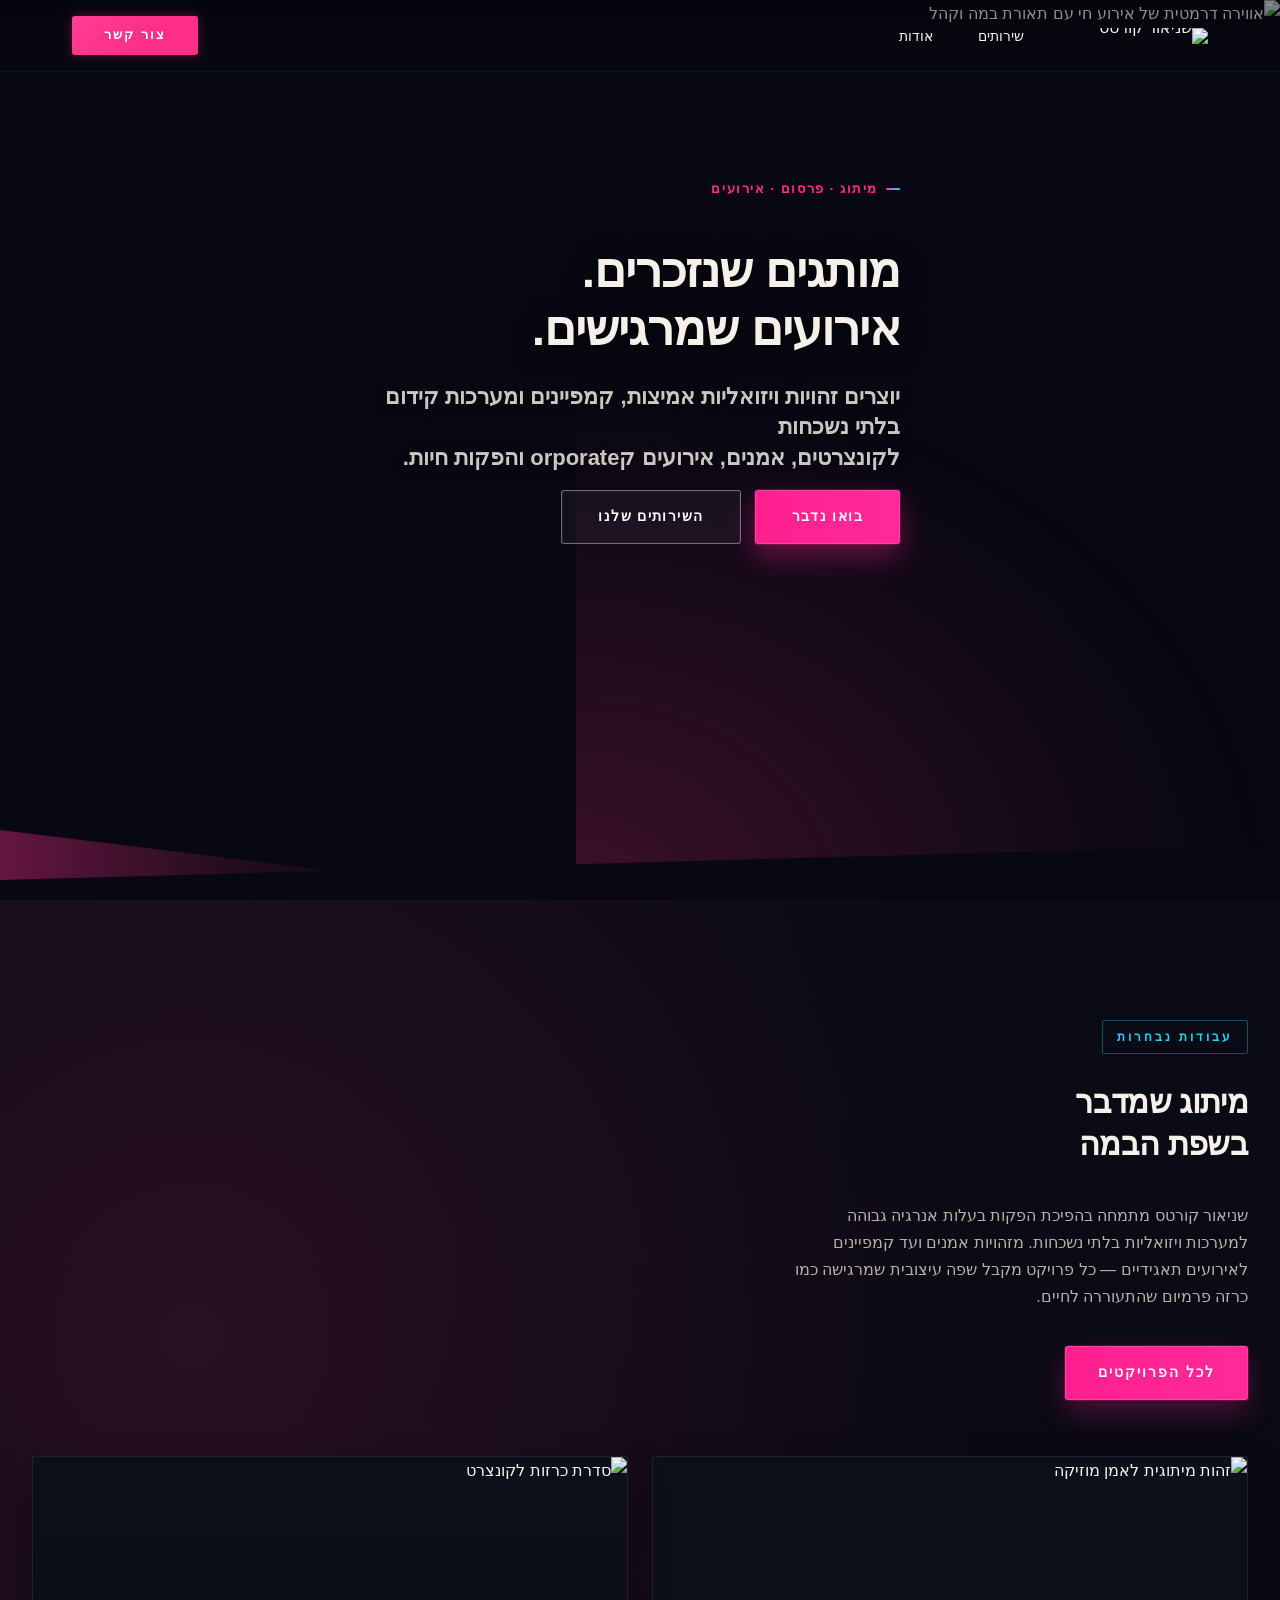
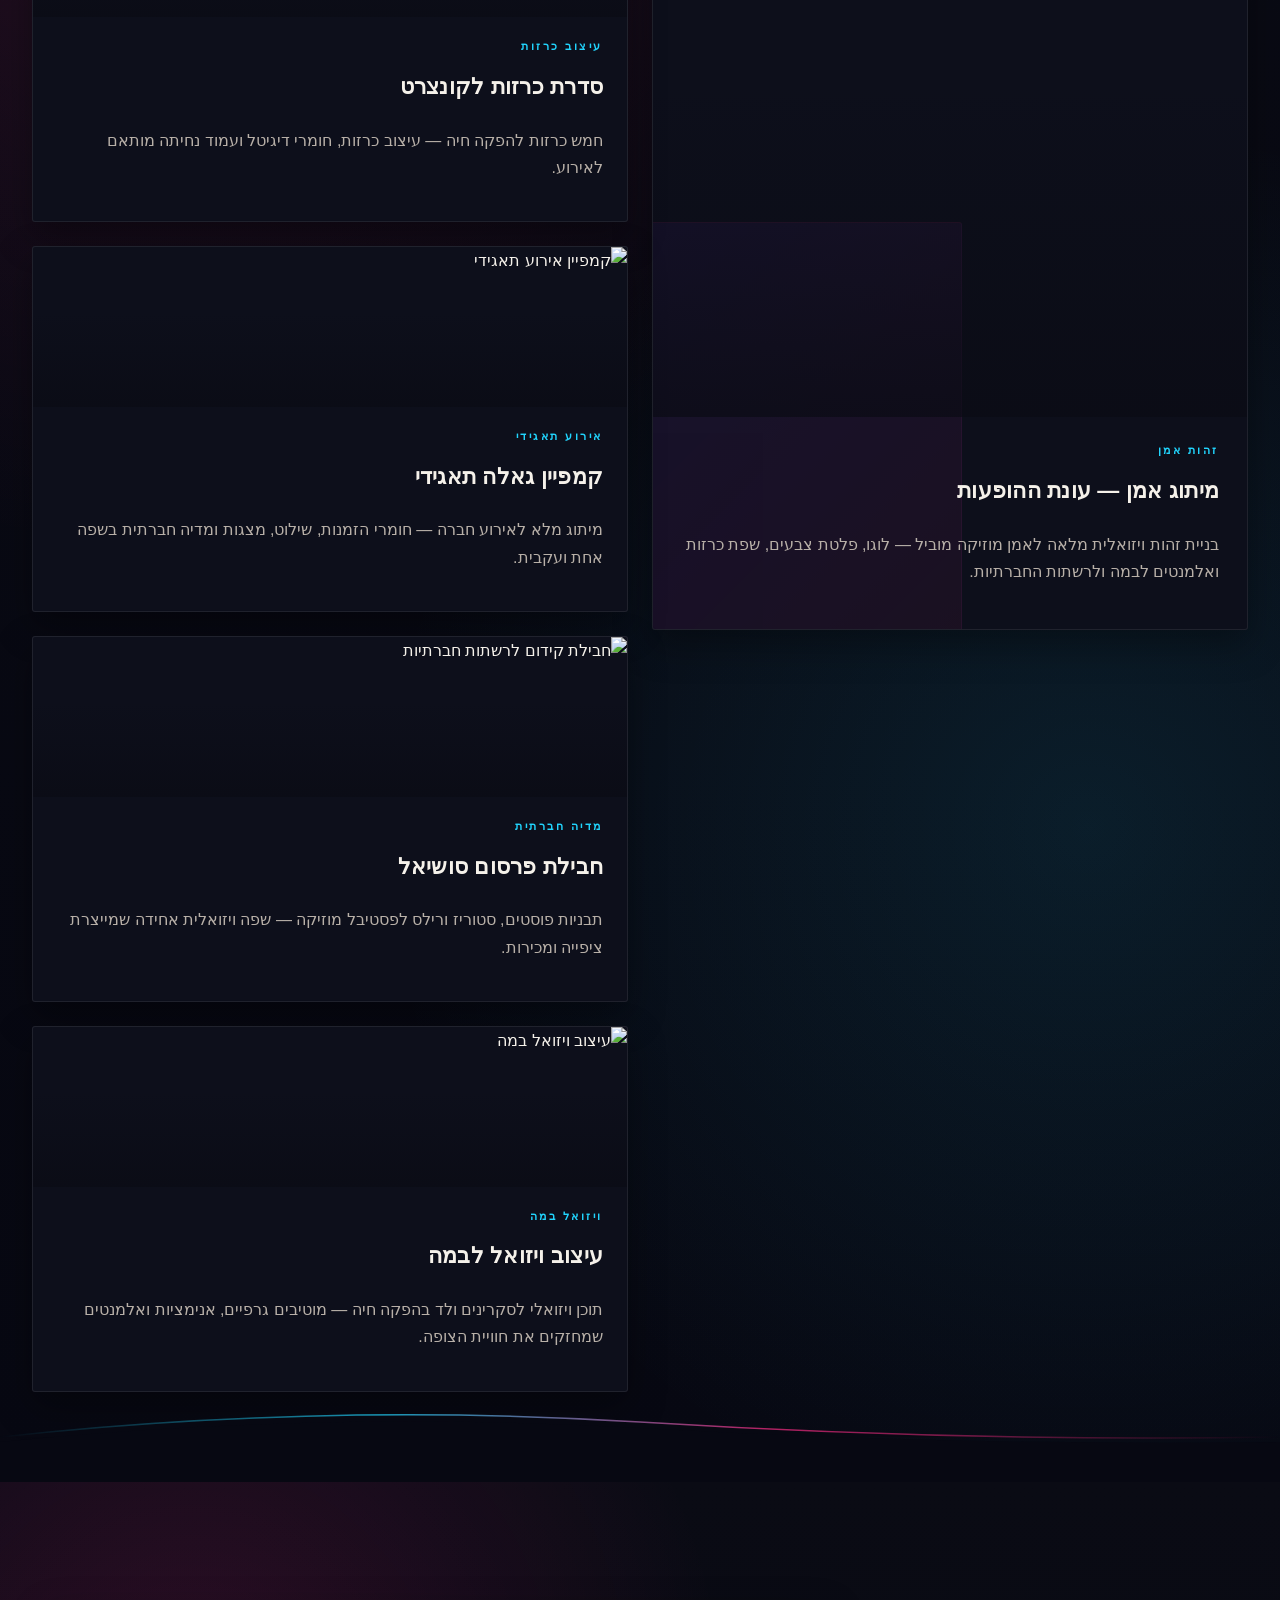
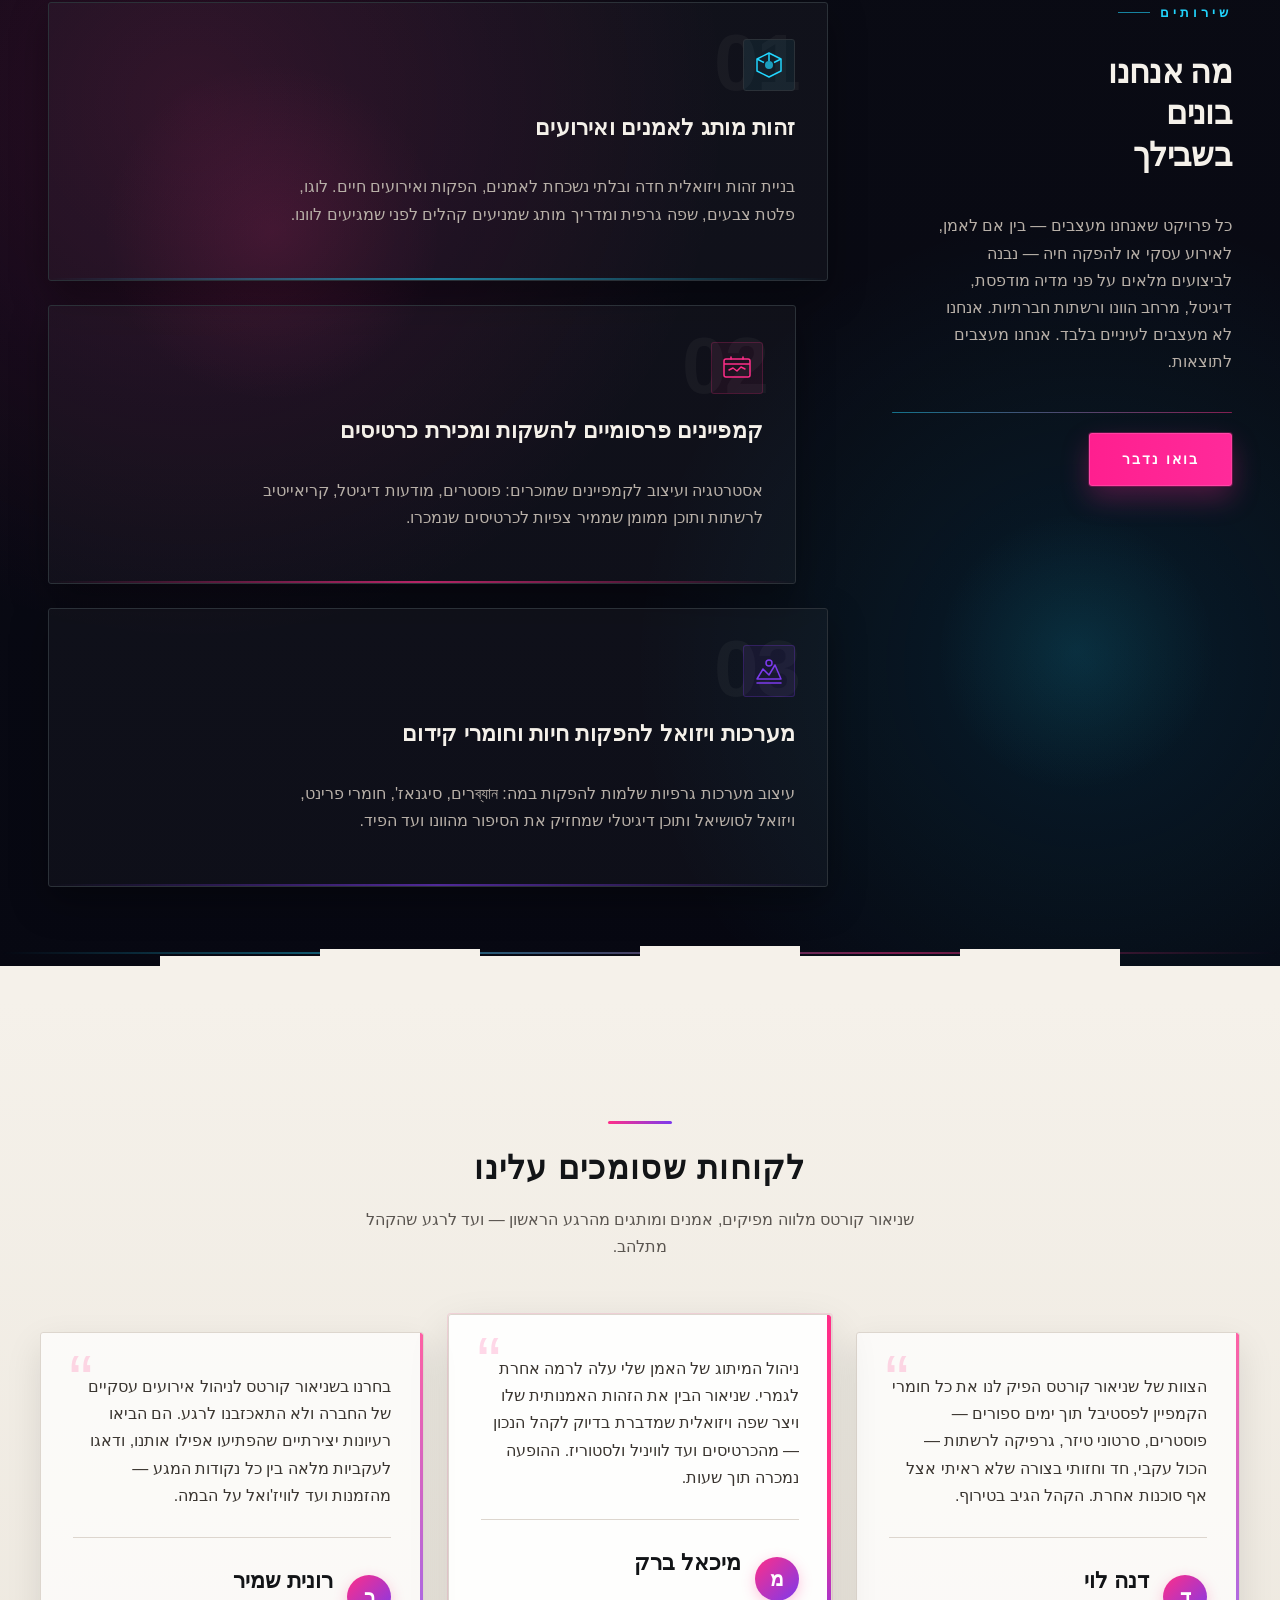
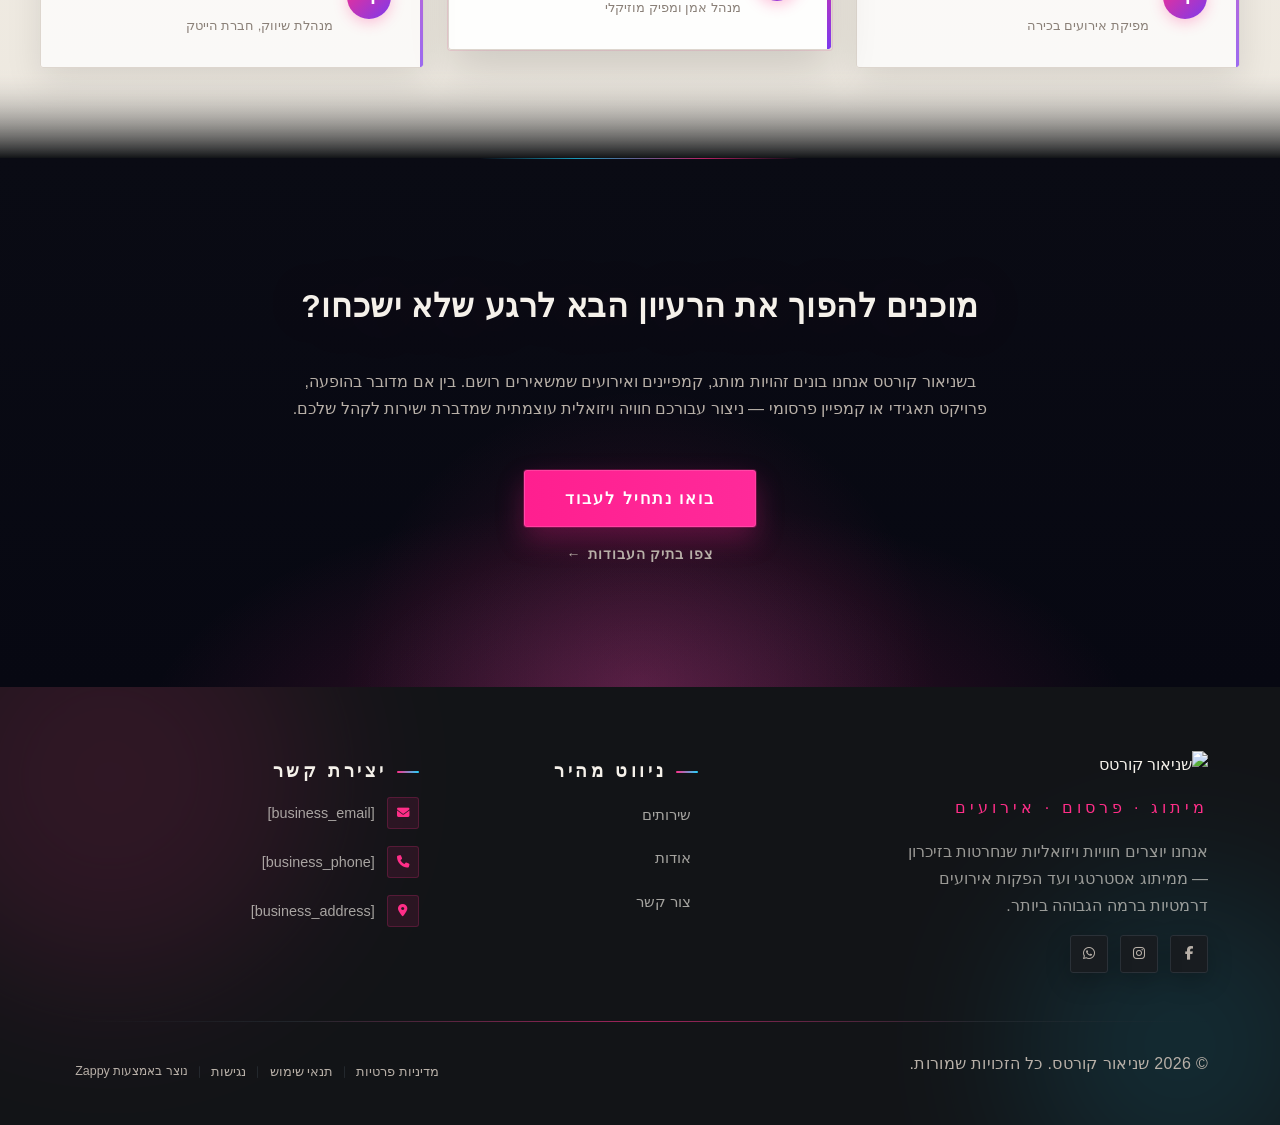
==== commit 2eb3c660: "Background sync: Progressive GitHub Sync" ====
--- a/public/index.html
+++ b/public/index.html
@@ -1 +1 @@
-<!doctype html><html dir="rtl" lang="he"><head><meta charset="UTF-8"><meta content="width=device-width,initial-scale=1" name="viewport"><meta content="index, follow" name="robots"><title>שניאור קורטס — שניאור קורטס</title><meta content="שניאור קורטס הוא משרד מיתוג ופרסום מוביל בישראל, המתמחה באירועים, הופעות חיות ובניית זהות מותגית בלתי נשכחת. גלה כיצד אנחנו הופכים חזון לתוצאות." name="description"><meta content="שניאור קורטס, משרד מיתוג לעסקים קטנים, שירותי מיתוג ופרסום בישראל, מיתוג אירועים, פרסום יצירתי" name="keywords"><link href="/assets/favicon.ico" rel="icon" type="image/x-icon"><link href="/assets/favicon-16x16.png" rel="icon" type="image/png" sizes="16x16"><link href="/assets/favicon-32x32.png" rel="icon" type="image/png" sizes="32x32"><link href="/assets/favicon-48x48.png" rel="icon" type="image/png" sizes="48x48"><link href="/assets/favicon-192x192.png" rel="icon" type="image/png" sizes="192x192"><link href="/assets/favicon-512x512.png" rel="icon" type="image/png" sizes="512x512"><link href="/assets/apple-touch-icon.png" rel="apple-touch-icon"><script>!function(){"use strict";var t="e2469009-9569-4a12-8eb5-5fbd31193146",e="https://api.zappy5.com/api/analytics/track",a=18e5,n=2592e6,o=!0,i=!0,r=!0;var s=function(){var e="zappy_visitor_"+t,a=null;try{if(a=localStorage.getItem(e)){var o=JSON.parse(a),i=Date.now();if(i-o.created<n)return o.lastSeen=i,localStorage.setItem(e,JSON.stringify(o)),o.id}}catch(t){console.warn("Zappy Analytics: LocalStorage not available")}var r="zv_"+Date.now()+"_"+Math.random().toString(36).substr(2,9);try{localStorage.setItem(e,JSON.stringify({id:r,created:Date.now(),lastSeen:Date.now()}))}catch(t){}return r}(),c=function(){var e="zappy_session_"+t,n=null;try{if(n=sessionStorage.getItem(e)){var o=JSON.parse(n),i=Date.now();if(i-o.timestamp<a)return o.timestamp=i,sessionStorage.setItem(e,JSON.stringify(o)),o.id}}catch(t){console.warn("Zappy Analytics: SessionStorage not available")}var r="zs_"+Date.now()+"_"+Math.random().toString(36).substr(2,9);try{sessionStorage.setItem(e,JSON.stringify({id:r,timestamp:Date.now()}))}catch(t){}return r}();function l(a,n){n=n||{};var o={website_id:t,event_type:a,page_path:window.location.pathname,referrer:document.referrer||"direct",visitor_id:s,session_id:c,metadata:n};if(navigator.sendBeacon){var i=new Blob([JSON.stringify(o)],{type:"application/json"});navigator.sendBeacon(e,i)}else fetch(e,{method:"POST",headers:{"Content-Type":"application/json"},body:JSON.stringify(o),keepalive:!0}).catch(function(t){console.warn("Zappy Analytics: Failed to track event",t)})}o&&l("pageview",{title:document.title,url:window.location.href}),i&&document.addEventListener("click",function(t){var e=t.target;if("BUTTON"===e.tagName||e.closest("button")){var a="BUTTON"===e.tagName?e:e.closest("button");l("click",{element:"button",text:a.textContent.trim().substring(0,100),id:a.id||null,class:a.className||null})}else if("A"===e.tagName||e.closest("a")){var n="A"===e.tagName?e:e.closest("a");l("navigation",{element:"link",text:n.textContent.trim().substring(0,100),href:n.href,external:n.hostname!==window.location.hostname})}},!0),r&&document.addEventListener("submit",function(t){var e=t.target;l("form_submit",{form_id:e.id||null,form_name:e.name||null,form_action:e.action||null,form_method:e.method||"GET"})},!0);var d=Date.now();window.addEventListener("beforeunload",function(){l("page_unload",{time_on_page:Math.floor((Date.now()-d)/1e3),page_path:window.location.pathname})}),window.zappyAnalytics={track:l,getVisitorId:function(){return s},getSessionId:function(){return c}}}()</script><meta content="שניאור קורטס — שניאור קורטס" property="og:title"><meta content="שניאור קורטס הוא משרד מיתוג ופרסום מוביל בישראל, המתמחה באירועים, הופעות חיות ובניית זהות מותגית בלתי נשכחת. גלה כיצד אנחנו הופכים חזון לתוצאות." property="og:description"><meta content="website" property="og:type"><meta content="he_IL" property="og:locale"><meta content="summary_large_image" name="twitter:card"><meta content="שניאור קורטס — שניאור קורטס" name="twitter:title"><meta content="שניאור קורטס הוא משרד מיתוג ופרסום מוביל בישראל, המתמחה באירועים, הופעות חיות ובניית זהות מותגית בלתי נשכחת. גלה כיצד אנחנו הופכים חזון לתוצאות." name="twitter:description"><link href="https://cdnjs.cloudflare.com/ajax/libs/font-awesome/6.4.0/css/all.min.css" rel="stylesheet"><link href="/assets/favicon.ico" rel="icon" type="image/x-icon"><link href="/assets/favicon-16x16.png" rel="icon" type="image/png" sizes="16x16"><link href="/assets/favicon-32x32.png" rel="icon" type="image/png" sizes="32x32"><link href="/assets/favicon-48x48.png" rel="icon" type="image/png" sizes="48x48"><link href="/assets/favicon-192x192.png" rel="icon" type="image/png" sizes="192x192"><link href="/assets/favicon-512x512.png" rel="icon" type="image/png" sizes="512x512"><link href="/assets/apple-touch-icon.png" rel="apple-touch-icon"><link href="https://cdn.jsdelivr.net/npm/vanilla-cookieconsent@3/dist/cookieconsent.css" rel="stylesheet"><script src="https://cdn.jsdelivr.net/npm/vanilla-cookieconsent@3/dist/cookieconsent.umd.js"></script><script src="https://cdn.jsdelivr.net/gh/mickidum/acc_toolbar/acctoolbar/acctoolbar.min.js"></script><link href="/styles.css" rel="stylesheet"><style id="zappy-dropdown-submenu-styles">#navMenu li:has(.sub-menu),.nav-menu li:has(.sub-menu),.navbar li:has(.sub-menu),nav li:has(.sub-menu){position:relative}#navMenu .sub-menu,.nav-menu .sub-menu,.navbar .sub-menu,nav .sub-menu{display:block!important;position:absolute!important;top:100%;left:0;min-width:220px;background:#fff;border-radius:8px;box-shadow:0 8px 25px rgba(0,0,0,.15);padding:8px 0;opacity:0;visibility:hidden;transform:translateY(10px);transition:all .3s ease;z-index:1000;list-style:none;pointer-events:none}#navMenu li:hover>.sub-menu,.nav-menu li:hover>.sub-menu,.navbar li:hover>.sub-menu,nav li:hover>.sub-menu{opacity:1!important;visibility:visible!important;transform:translateY(0)!important;pointer-events:auto!important}.sub-menu li{list-style:none;margin:0;padding:0}.sub-menu a{display:block!important;padding:10px 16px!important;color:var(--text-dark,#333)!important;font-weight:500;text-decoration:none;white-space:nowrap;transition:background-color .2s}.sub-menu a:hover{background-color:#f5f5f5}[dir=rtl] .nav-menu .sub-menu,[dir=rtl] .navbar .sub-menu,[dir=rtl] nav .sub-menu,html[lang=ar] .nav-menu .sub-menu,html[lang=ar] .navbar .sub-menu,html[lang=ar] nav .sub-menu,html[lang=he] .nav-menu .sub-menu,html[lang=he] .navbar .sub-menu,html[lang=he] nav .sub-menu{left:auto!important;right:0!important}.sub-menu:empty,.sub-menu:not(:has(li)):not(:has(> a)),.sub-menu:not(:has(li:not(.zappy-hidden-menu-item))):not(:has(> a)){display:none!important;opacity:0!important;visibility:hidden!important;pointer-events:none!important}li:has(.menu-group-title):hover>.sub-menu{opacity:1!important;visibility:visible!important;transform:translateY(0)!important;pointer-events:auto!important}#navMenu>li>.menu-group-title,.nav-menu>li>.menu-group-title{display:inline-block;padding:.5rem 1rem;cursor:default;user-select:none}@media (max-width:768px){#navMenu .sub-menu,.nav-menu .sub-menu,.navbar .sub-menu,nav .sub-menu{position:static!important;transform:none!important;box-shadow:none!important;background:0 0!important;max-height:0;overflow:hidden;opacity:0;visibility:hidden;transition:max-height .3s ease,opacity .3s ease;padding:0!important;border-radius:0!important}.sub-menu.mobile-expanded{max-height:60vh!important;overflow-y:auto!important;opacity:1!important;visibility:visible!important;padding:8px 0 8px 16px!important}[dir=rtl] .sub-menu.mobile-expanded,html[lang=he] .sub-menu.mobile-expanded{padding:8px 16px 8px 0!important}#navMenu li:hover>.sub-menu,.nav-menu li:hover>.sub-menu,.navbar li:hover>.sub-menu,nav li:hover>.sub-menu{opacity:0;visibility:hidden;pointer-events:none}#navMenu li>.sub-menu.mobile-expanded,.nav-menu li>.sub-menu.mobile-expanded,.navbar li>.sub-menu.mobile-expanded,nav li>.sub-menu.mobile-expanded{opacity:1!important;visibility:visible!important;pointer-events:auto!important}#navMenu li:has(.sub-menu),.nav-menu li:has(.sub-menu),.navbar li:has(.sub-menu),nav li:has(.sub-menu){display:flex!important;flex-wrap:wrap!important;align-items:center!important;position:relative!important;min-height:44px!important}#navMenu li:has(.sub-menu)>a,.nav-menu li:has(.sub-menu)>a,.navbar li:has(.sub-menu)>a,nav li:has(.sub-menu)>a{flex:1!important;min-width:0!important}#navMenu li:has(.sub-menu)>.menu-group-title,.nav-menu li:has(.sub-menu)>.menu-group-title,.navbar li:has(.sub-menu)>.menu-group-title,nav li:has(.sub-menu)>.menu-group-title{flex:1!important;min-width:0!important;padding:0!important;line-height:inherit!important}#navMenu li:has(.sub-menu)>.sub-menu,.nav-menu li:has(.sub-menu)>.sub-menu,.navbar li:has(.sub-menu)>.sub-menu,nav li:has(.sub-menu)>.sub-menu{flex-basis:100%!important;width:100%!important}#navMenu li:has(.sub-menu)>a [class*=arrow],#navMenu li:has(.sub-menu)>a [class*=chevron],.nav-menu li:has(.sub-menu)>a .fa-angle-down,.nav-menu li:has(.sub-menu)>a .fa-chevron-down,.nav-menu li:has(.sub-menu)>a [class*=arrow],.nav-menu li:has(.sub-menu)>a [class*=chevron],nav li:has(.sub-menu)>a [class*=arrow],nav li:has(.sub-menu)>a [class*=chevron]{display:none!important;visibility:hidden!important}.mobile-submenu-toggle{display:flex!important;align-items:center!important;justify-content:center!important;width:44px!important;height:auto!important;background:0 0!important;border:none!important;cursor:pointer!important;color:var(--text-dark)!important;position:static!important;flex-shrink:0!important;align-self:stretch!important;z-index:2!important;padding:0!important;margin:0!important}.mobile-submenu-toggle::after{content:''!important;width:0!important;height:0!important;border-left:6px solid transparent!important;border-right:6px solid transparent!important;border-top:7px solid currentColor!important;transition:transform .3s ease!important}.mobile-submenu-toggle.expanded::after{transform:rotate(180deg)!important}.sub-menu a{padding:10px 0!important;display:block!important;color:var(--text-dark)!important}.navbar .sub-menu li a,.zappy-products-dropdown .sub-menu a,nav.navbar .sub-menu li a{color:var(--text-dark)!important}}@media (min-width:769px){.mobile-submenu-toggle{display:none!important}}</style><style id="mobile-lang-menu-deployed-css">@media (max-width:768px){.lang-switcher,.nav-container .lang-switcher,.nav-cta-container .lang-switcher,.nav-ecommerce-icons .lang-switcher,.nav-icons-left .lang-switcher,.navbar .lang-switcher,.navbar .nav-cta-container .lang-switcher{display:none!important}.mobile-lang-menu{width:100%;border-top:1px solid rgba(128,128,128,.2);padding:8px 0 0 0;margin-top:8px}.mobile-lang-toggle{display:flex!important;align-items:center;justify-content:space-between;width:100%;padding:12px 16px;background:0 0;border:none;cursor:pointer;font-size:15px;color:inherit;font-family:inherit}.mobile-lang-toggle::after{content:'';display:inline-block;width:8px;height:8px;border-right:2px solid currentColor;border-bottom:2px solid currentColor;transform:rotate(45deg);transition:transform .3s ease;margin-left:8px}.mobile-lang-toggle.expanded::after{transform:rotate(-135deg)}.mobile-lang-options{max-height:0;overflow:hidden;transition:max-height .3s ease}.mobile-lang-options.expanded{max-height:300px}.mobile-lang-option{display:flex!important;align-items:center;gap:10px;padding:10px 24px;text-decoration:none;color:inherit;font-size:14px;font-family:inherit}.mobile-lang-option:hover{background:rgba(128,128,128,.1)}.mobile-lang-option.active{font-weight:600;opacity:.7;pointer-events:none}.mobile-lang-option img{width:20px;height:20px;border-radius:50%}}@media (min-width:769px){.mobile-lang-menu{display:none!important}}</style><style id="zappy-widget-visibility">#mic-access-tool-box,#mic-access-tool-general-button,#mic-init-access-tool #mic-access-tool-box,#mic-init-access-tool #mic-access-tool-general-button,#mic-init-access-tool .mic-access-tool-general-button,._access-icon,._access-menu,.mic-access-tool-box,.mic-access-tool-general-button,div[id*=mic-access-tool-box]{display:none!important;visibility:hidden!important;opacity:0!important;pointer-events:none!important}</style></head><body><nav class="navbar" dir="rtl"><button aria-label="Menu" class="mobile-toggle" id="mobileToggle"><svg viewBox="0 0 24 24" fill="none" height="24" width="24" class="hamburger-icon"><path d="M3 12h18M3 6h18M3 18h18" stroke="currentColor" stroke-width="2" stroke-linecap="round"></path></svg><svg viewBox="0 0 24 24" fill="none" height="24" width="24" class="close-icon" style="display:none"><path d="M18 6L6 18M6 6l12 12" stroke="currentColor" stroke-width="2" stroke-linecap="round"></path></svg></button><button aria-label="Call" class="phone-header-btn" data-phone=""><svg viewBox="0 0 24 24" fill="currentColor" height="20" width="20"><path d="M22 16.92v3a2 2 0 0 1-2.18 2 19.79 19.79 0 0 1-8.63-3.07 19.5 19.5 0 0 1-6-6 19.79 19.79 0 0 1-3.07-8.67A2 2 0 0 1 4.11 2h3a2 2 0 0 1 2 1.72 12.84 12.84 0 0 0 .7 2.81 2 2 0 0 1-.45 2.11L8.09 9.91a16 16 0 0 0 6 6l1.27-1.27a2 2 0 0 1 2.11-.45 12.84 12.84 0 0 0 2.81.7A2 2 0 0 1 22 16.92z"></path></svg></button><div class="nav-container"><div class="nav-right-group"><div class="nav-brand"><a href="/" class="logo-link"><img alt="שניאור קורטס" src="/assets/logo.webp" class="logo"></a></div><ul class="nav-menu" id="navMenu"><li><a href="/services">שירותים</a></li><li><a href="/about">אודות</a></li></ul></div><div class="nav-cta-container"><a href="/contact" class="nav-cta-btn">צור קשר</a></div></div></nav><script>window.addEventListener("load",function(){const e=document.querySelector(".navbar, nav, header");if(!e)return void console.log("[Navbar] Navbar element not found");let t=document.getElementById("mobileToggle")||document.querySelector(".mobile-toggle")||document.querySelector(".hamburger")||document.querySelector(".hamburger-menu")||document.querySelector(".menu-toggle")||document.querySelector(".burger-menu")||document.querySelector('[aria-label="Menu"]')||document.querySelector('[aria-label="תפריט"]');const o=document.querySelector(".phone-header-btn"),n=window.getComputedStyle(e);let r=n.backgroundColor;if(console.log("[Navbar] Initial navbar background:",r),"transparent"===r||"rgba(0, 0, 0, 0)"===r||r.startsWith("rgba")&&r.includes(", 0)")){const e=n.backgroundImage;if(e&&"none"!==e)console.log("[Navbar] Navbar has background image/gradient, using dark text"),r="rgb(240, 240, 240)";else{const e=window.getComputedStyle(document.body).backgroundColor;console.log("[Navbar] Navbar transparent, using body background:",e),r=e}}const i=r.match(/\d+/g);if(i&&i.length>=3){const e=(.299*parseInt(i[0])+.587*parseInt(i[1])+.114*parseInt(i[2]))/255;console.log("[Navbar] Mobile button colors preserved from Claude CSS (luminance:",e.toFixed(2)+")");const n=document.createElement("style");n.id="zappy-mobile-nav-fix";document.documentElement.lang;document.documentElement.dir,n.textContent='\n        /* Hide mobile buttons on desktop, show only on mobile */\n        @media (min-width: 769px) {\n          .mobile-toggle,\n          .phone-header-btn {\n            display: none !important;\n          }\n        }\n        \n        /* Show and position mobile buttons correctly on mobile */\n        @media (max-width: 768px) {\n          .mobile-toggle,\n          .phone-header-btn {\n            position: absolute !important;\n            top: 50% !important;\n            transform: translateY(-50%) !important;\n            z-index: 1001 !important;\n            display: flex !important;\n            align-items: center !important;\n            justify-content: center !important;\n            width: 36px !important;\n            height: 36px !important;\n            border-radius: 50% !important;\n            border: none !important;\n            cursor: pointer !important;\n            padding: 6px !important;\n            background: none !important;\n            color: var(--nav-text, var(--text-dark)) !important;\n          }\n          \n          /* LTR positioning (default): hamburger LEFT, phone RIGHT */\n          html:not([dir="rtl"]):not([lang="he"]):not([lang="ar"]) .mobile-toggle,\n          html[dir="ltr"] .mobile-toggle {\n            left: 12px !important;\n            right: auto !important;\n          }\n          html:not([dir="rtl"]):not([lang="he"]):not([lang="ar"]) .phone-header-btn,\n          html[dir="ltr"] .phone-header-btn {\n            right: 12px !important;\n            left: auto !important;\n          }\n          \n          /* RTL positioning: hamburger RIGHT, phone LEFT */\n          html[dir="rtl"] .mobile-toggle,\n          html[lang="he"] .mobile-toggle,\n          html[lang="ar"] .mobile-toggle {\n            right: 12px !important;\n            left: auto !important;\n          }\n          html[dir="rtl"] .phone-header-btn,\n          html[lang="he"] .phone-header-btn,\n          html[lang="ar"] .phone-header-btn {\n            left: 12px !important;\n            right: auto !important;\n          }\n          \n          /* CRITICAL: Ensure nav-container has min-height on mobile */\n          /* All children are positioned absolutely/fixed on mobile, so height:auto collapses to 0 */\n          .nav-container {\n            min-height: 70px !important;\n            position: relative !important;\n          }\n          \n          /* Ensure SVG icons are properly sized and inherit color */\n          .mobile-toggle svg,\n          .phone-header-btn svg {\n            width: 24px !important;\n            height: 24px !important;\n            /* Don\'t force display - let JavaScript control hamburger/close toggle */\n          }\n          \n          /* Reset nav-cta-container on mobile - remove desktop box-shadow/padding */\n          /* that creates a visible ghost box when CTA button is hidden */\n          .nav-cta-container {\n            box-shadow: none !important;\n            padding: 0 !important;\n          }\n          \n          /* Hide nav-cta-container entirely on mobile when there\'s no lang-switcher */\n          /* (only the CTA button is inside, and it\'s hidden on mobile) */\n          .nav-cta-container:not(:has(.lang-switcher)) {\n            display: none !important;\n          }\n          \n          /* CRITICAL: Prevent hero image fade gradient from bleeding over headline text */\n          /* The .image-fade-gradient has bottom: -30px (extends below parent) */\n          /* On mobile stacked layout, this overlaps the h1 text below the image */\n          .hero-image-column {\n            overflow: hidden !important;\n          }\n          .image-fade-gradient {\n            bottom: 0 !important;\n          }\n          \n          /* Hide desktop language switcher on mobile - hamburger menu handles it */\n          /* High specificity to override stored CSS */\n          .lang-switcher,\n          .nav-cta-container .lang-switcher,\n          .nav-container .lang-switcher,\n          .navbar .lang-switcher,\n          .navbar .nav-cta-container .lang-switcher {\n            display: none !important;\n          }\n        }\n      ';const r=document.getElementById("zappy-mobile-nav-fix");r&&r.remove(),document.head.appendChild(n),console.log("[Navbar] Critical CSS injected for mobile nav positioning");const l=window.innerWidth<=768;if(t){const e=t.querySelector(".hamburger-icon"),o=t.querySelector(".close-icon");e&&(e.style.setProperty("width","24px","important"),e.style.setProperty("height","24px","important"),e.style.setProperty("display","block","important")),o&&(o.style.setProperty("width","24px","important"),o.style.setProperty("height","24px","important"),o.style.setProperty("display","none","important")),l?(t.style.setProperty("position","absolute","important"),t.style.setProperty("top","50%","important"),t.style.setProperty("transform","translateY(-50%)","important"),t.style.setProperty("z-index","1001","important"),t.style.removeProperty("left"),t.style.removeProperty("right"),console.log("[Navbar] Mobile toggle positioning applied (mobile viewport)")):(t.style.removeProperty("position"),t.style.removeProperty("top"),t.style.removeProperty("transform"),t.style.removeProperty("z-index"),t.style.removeProperty("left"),t.style.removeProperty("right"),console.log("[Navbar] Desktop viewport - cleared mobile toggle inline positioning"))}if(o){const e=o.querySelector("svg");e&&(e.style.width="24px",e.style.height="24px",e.setAttribute("width","24"),e.setAttribute("height","24")),l?(o.style.setProperty("position","absolute","important"),o.style.setProperty("top","50%","important"),o.style.setProperty("transform","translateY(-50%)","important"),o.style.setProperty("z-index","1001","important"),o.style.removeProperty("left"),o.style.removeProperty("right"),console.log("[Navbar] Phone button positioning applied (mobile viewport)")):(o.style.removeProperty("position"),o.style.removeProperty("top"),o.style.removeProperty("transform"),o.style.removeProperty("z-index"),o.style.removeProperty("left"),o.style.removeProperty("right"),console.log("[Navbar] Desktop viewport - cleared phone button inline positioning"))}}else console.log("[Navbar] Could not parse background color:",r);t=document.getElementById("mobileToggle")||document.querySelector(".mobile-toggle")||document.querySelector(".hamburger")||document.querySelector(".hamburger-menu")||document.querySelector(".menu-toggle")||document.querySelector(".burger-menu")||document.querySelector('[aria-label="Menu"]')||document.querySelector('[aria-label="תפריט"]');const l=document.getElementById("navMenu")||document.querySelector(".nav-menu")||document.querySelector(".nav-links")||document.querySelector("nav ul:not(.submenu)");if(!t||!l)return void console.log("[Navbar] Mobile toggle or menu not found:",{toggle:!!t,menu:!!l});l.id||(l.id="navMenu"),console.log("[Navbar] Initializing mobile menu...");const a=t.cloneNode(!0);t.parentNode.replaceChild(a,t),a.addEventListener("click",function(e){e.preventDefault(),e.stopPropagation();const t=this.querySelector(".hamburger-icon"),o=this.querySelector(".close-icon");l.classList.contains("active")?(l.classList.remove("active"),t&&t.style.setProperty("display","block","important"),o&&o.style.setProperty("display","none","important"),document.body.style.overflow="",console.log("[Navbar] Menu closed")):(l.classList.add("active"),t&&t.style.setProperty("display","none","important"),o&&o.style.setProperty("display","block","important"),document.body.style.overflow="hidden",console.log("[Navbar] Menu opened"))}),l.querySelectorAll("a").forEach(function(e){e.addEventListener("click",function(){if("#"===this.getAttribute("href"))return;const e=a.querySelector(".hamburger-icon"),t=a.querySelector(".close-icon");l.classList.remove("active"),e&&e.style.setProperty("display","block","important"),t&&t.style.setProperty("display","none","important"),document.body.style.overflow="",console.log("[Navbar] Menu closed (link clicked)")})});var s=l.querySelectorAll(".dropdown-toggle");s.forEach(function(e){e.addEventListener("click",function(e){e.preventDefault(),e.stopPropagation();var t=this.closest(".nav-dropdown");t&&(t.parentNode.querySelectorAll(".nav-dropdown.open").forEach(function(e){e!==t&&e.classList.remove("open")}),t.classList.toggle("open"),console.log("[Navbar] Dropdown toggled:",t.classList.contains("open")?"open":"closed"))})}),document.addEventListener("click",function(e){e.target.closest(".nav-dropdown")||document.querySelectorAll(".nav-dropdown.open").forEach(function(e){e.classList.remove("open")})}),console.log("[Navbar] Dropdown handlers initialized for "+s.length+" dropdowns"),o&&o.addEventListener("click",function(){const e=document.querySelectorAll('a[href^="tel:"]'),t=e.length>0?e[0].getAttribute("href").replace("tel:",""):"[business_phone]";window.location.href="tel:"+t,console.log("[Navbar] Phone button clicked")}),console.log("[Navbar] Mobile menu initialized successfully");const p=function(){const e=document.querySelector(".whatsapp-float");e&&(window.innerWidth>=769?(e.style.setProperty("display","none","important"),e.style.setProperty("visibility","hidden","important"),e.style.setProperty("opacity","0","important"),e.style.setProperty("pointer-events","none","important"),console.log("[WhatsApp] Button hidden on desktop")):(e.style.removeProperty("display"),e.style.removeProperty("visibility"),e.style.removeProperty("opacity"),e.style.removeProperty("pointer-events"),console.log("[WhatsApp] Button visible on mobile")))};let c;p(),window.addEventListener("resize",function(){clearTimeout(c),c=setTimeout(p,100)})})</script><main><section class="index-hero-section" data-layout-spec="בית-hero" dir="rtl" data-hero-type="fullscreen-scrim"><div class="index-hero-bg"><img alt="אווירה דרמטית של אירוע חי עם תאורת במה וקהל" src="/assets/site-index-hero-image-1.webp" data-context="Dramatic concert stage at night: powerful spotlights cutting through thick haze above a massive crowd, neon magenta and cyan beam lights radiating from a dark stage, smoky atmospheric glow, cinematic wide-angle shot, premium music event, high-energy live performance, poster-quality photography" data-placeholder="index-hero-image-1" height="1080" width="1920" data-hero-bg="true"></div><div class="index-hero-scrim" aria-hidden="true"></div><div class="index-hero-beam" aria-hidden="true"></div><div class="index-hero-content"><div class="index-hero-inner"><span class="index-hero-label">מיתוג · פרסום · אירועים</span><h1 class="index-hero-h1">מותגים שנזכרים.<br>אירועים שמרגישים.</h1><h3 class="index-hero-subtitle">יוצרים זהויות ויזואליות אמיצות, קמפיינים ומערכות קידום בלתי נשכחות<br>לקונצרטים, אמנים, אירועים קorporate והפקות חיות.</h3><div class="index-hero-ctas"><a href="/contact" class="index-hero-btn-primary">בואו נדבר</a><a href="/services" class="index-hero-btn-secondary">השירותים שלנו</a></div></div></div><div class="index-hero-divider-wrapper"><svg viewBox="0 0 1440 110" xmlns="http://www.w3.org/2000/svg" aria-hidden="true" data-no-icon-edit="true" preserveAspectRatio="none"><defs><linearGradient id="heroBeamFade" x1="0%" x2="100%" y1="0%" y2="0%"><stop offset="0%" stop-color="#FF2E88" stop-opacity="0.38"></stop><stop offset="40%" stop-color="#FF2E88" stop-opacity="0.12"></stop><stop offset="100%" stop-color="#070812" stop-opacity="0"></stop></linearGradient></defs><polygon fill="url(#heroBeamFade)" points="0,40 0,110 640,110"></polygon><polygon fill="#070812" points="0,110 1440,110 1440,55 0,90"></polygon></svg></div></section><section class="index-portfolio-section" data-layout-spec="בית-portfolio" dir="rtl"><div class="portfolio-container"><div class="portfolio-intro"><div class="portfolio-intro-tag">עבודות נבחרות</div><h2 class="portfolio-heading">מיתוג שמדבר<br>בשפת הבמה</h2><p class="portfolio-subtext">שניאור קורטס מתמחה בהפיכת הפקות בעלות אנרגיה גבוהה למערכות ויזואליות בלתי נשכחות. מזהויות אמנים ועד קמפיינים לאירועים תאגידיים — כל פרויקט מקבל שפה עיצובית שמרגישה כמו כרזה פרמיום שהתעוררה לחיים.</p><a href="#contact" class="btn-primary portfolio-cta">לכל הפרויקטים</a></div><div class="portfolio-grid"><article class="portfolio-card portfolio-card--featured"><div class="portfolio-card-image-wrap"><img alt="זהות מיתוגית לאמן מוזיקה" src="/assets/site-index-portfolio-image-1.webp" data-context="Premium concert branding poster for a major Israeli music artist — bold typography, dramatic stage lighting, magenta and cyan neon glow, dark background, cinematic editorial photography style" data-placeholder="index-portfolio-image-1" height="800" width="600"><div class="portfolio-card-overlay"></div></div><div class="portfolio-card-backplate"></div><div class="portfolio-card-content"><span class="portfolio-card-tag">זהות אמן</span><h3 class="portfolio-card-title">מיתוג אמן — עונת ההופעות</h3><p class="portfolio-card-desc">בניית זהות ויזואלית מלאה לאמן מוזיקה מוביל — לוגו, פלטת צבעים, שפת כרזות ואלמנטים לבמה ולרשתות החברתיות.</p></div></article><div class="portfolio-stack"><article class="portfolio-card portfolio-card--small"><div class="portfolio-card-image-wrap"><img alt="סדרת כרזות לקונצרט" src="/assets/site-index-portfolio-image-2.webp" data-context="Concert poster suite design for Israeli live show — dramatic dark background, bold condensed Hebrew typography, magenta neon accents, high-energy event marketing visual" data-placeholder="index-portfolio-image-2" height="340" width="600"><div class="portfolio-card-overlay"></div></div><div class="portfolio-card-content"><span class="portfolio-card-tag">עיצוב כרזות</span><h3 class="portfolio-card-title">סדרת כרזות לקונצרט</h3><p class="portfolio-card-desc">חמש כרזות להפקה חיה — עיצוב כרזות, חומרי דיגיטל ועמוד נחיתה מותאם לאירוע.</p></div></article><article class="portfolio-card portfolio-card--small"><div class="portfolio-card-image-wrap"><img alt="קמפיין אירוע תאגידי" src="/assets/site-index-portfolio-image-3.webp" data-context="Corporate event campaign branding for Israeli tech company gala — sleek dark design, cyan accent lines, professional and premium atmosphere, event signage and promotional materials" data-placeholder="index-portfolio-image-3" height="340" width="600"><div class="portfolio-card-overlay"></div></div><div class="portfolio-card-content"><span class="portfolio-card-tag">אירוע תאגידי</span><h3 class="portfolio-card-title">קמפיין גאלה תאגידי</h3><p class="portfolio-card-desc">מיתוג מלא לאירוע חברה — חומרי הזמנות, שילוט, מצגות ומדיה חברתית בשפה אחת ועקבית.</p></div></article><article class="portfolio-card portfolio-card--small"><div class="portfolio-card-image-wrap"><img alt="חבילת קידום לרשתות חברתיות" src="/assets/site-index-portfolio-image-4.webp" data-context="Social media promotional package for Israeli music festival — vibrant neon colors, grid-style Instagram story templates, bold typography, high-energy festival branding" data-placeholder="index-portfolio-image-4" height="340" width="600"><div class="portfolio-card-overlay"></div></div><div class="portfolio-card-content"><span class="portfolio-card-tag">מדיה חברתית</span><h3 class="portfolio-card-title">חבילת פרסום סושיאל</h3><p class="portfolio-card-desc">תבניות פוסטים, סטוריז ורילס לפסטיבל מוזיקה — שפה ויזואלית אחידה שמייצרת ציפייה ומכירות.</p></div></article><article class="portfolio-card portfolio-card--small"><div class="portfolio-card-image-wrap"><img alt="עיצוב ויזואל במה" src="/assets/site-index-portfolio-image-5.webp" data-context="Stage visual direction and LED screen content design for live performance in Israel — abstract neon light beams, magenta and cyan gradients, cinematic stage backdrop design" data-placeholder="index-portfolio-image-5" height="340" width="600"><div class="portfolio-card-overlay"></div></div><div class="portfolio-card-content"><span class="portfolio-card-tag">ויזואל במה</span><h3 class="portfolio-card-title">עיצוב ויזואל לבמה</h3><p class="portfolio-card-desc">תוכן ויזואלי לסקרינים ולד בהפקה חיה — מוטיבים גרפיים, אנימציות ואלמנטים שמחזקים את חוויית הצופה.</p></div></article></div></div></div><div class="portfolio-divider-wrapper"><svg viewBox="0 0 1440 90" xmlns="http://www.w3.org/2000/svg" aria-hidden="true" data-no-icon-edit="true" preserveAspectRatio="none"><defs><linearGradient id="arc-glow" x1="0%" x2="100%" y1="0%" y2="0%"><stop offset="0%" stop-color="#21D4FD" stop-opacity="0"></stop><stop offset="30%" stop-color="#21D4FD" stop-opacity="0.7"></stop><stop offset="60%" stop-color="#FF2E88" stop-opacity="0.7"></stop><stop offset="100%" stop-color="#FF2E88" stop-opacity="0"></stop></linearGradient></defs><path d="M0,45 Q360,10 720,30 T1440,45" stroke="url(#arc-glow)" stroke-width="1.5" fill="#070812"></path><path d="M0,90 L0,50 Q360,18 720,36 T1440,50 L1440,90 Z" fill="#070812"></path></svg></div></section><section class="index-services-section" data-layout-spec="בית-services" dir="rtl"><div class="index-services-inner"><div class="index-services-glow-1" aria-hidden="true"></div><div class="index-services-glow-2" aria-hidden="true"></div><div class="index-services-layout"><div class="index-services-intro"><div class="index-services-label">שירותים</div><h2 class="index-services-h2">מה אנחנו<br>בונים<br>בשבילך</h2><p class="index-services-intro-text">כל פרויקט שאנחנו מעצבים — בין אם לאמן, לאירוע עסקי או להפקה חיה — נבנה לביצועים מלאים על פני מדיה מודפסת, דיגיטל, מרחב הוונו ורשתות חברתיות. אנחנו לא מעצבים לעיניים בלבד. אנחנו מעצבים לתוצאות.</p><div class="index-services-accent-line" aria-hidden="true"></div><a href="#contact" class="btn-primary index-services-cta">בואו נדבר</a></div><div class="index-services-panels"><article class="index-services-panel index-services-panel--1"><div class="index-services-panel-number" aria-hidden="true">01</div><div class="index-services-panel-content"><div class="index-services-panel-icon" aria-hidden="true"><svg viewBox="0 0 32 32" xmlns="http://www.w3.org/2000/svg" data-element-type="icon" data-icon-type="svg" fill="none" height="32" width="32"><path d="M16 4L28 10V22L16 28L4 22V10L16 4Z" stroke="currentColor" stroke-width="1.5" stroke-linejoin="round"></path><circle cx="16" cy="16" r="4" fill="currentColor" opacity="0.7"></circle><path d="M16 4V12M28 10L21 13.5M4 10L11 13.5" stroke="currentColor" stroke-width="1.5"></path></svg></div><h3 class="index-services-panel-h3">זהות מותג לאמנים ואירועים</h3><p class="index-services-panel-text">בניית זהות ויזואלית חדה ובלתי נשכחת לאמנים, הפקות ואירועים חיים. לוגו, פלטת צבעים, שפה גרפית ומדריך מותג שמניעים קהלים לפני שמגיעים לוונו.</p></div><div class="index-services-panel-glow" aria-hidden="true"></div></article><article class="index-services-panel index-services-panel--2"><div class="index-services-panel-number" aria-hidden="true">02</div><div class="index-services-panel-content"><div class="index-services-panel-icon" aria-hidden="true"><svg viewBox="0 0 32 32" xmlns="http://www.w3.org/2000/svg" data-element-type="icon" data-icon-type="svg" fill="none" height="32" width="32"><rect height="18" width="26" x="3" y="7" rx="2" stroke="currentColor" stroke-width="1.5"></rect><path d="M3 12H29" stroke="currentColor" stroke-width="1.5"></path><path d="M10 7V5M22 7V5" stroke="currentColor" stroke-width="1.5" stroke-linecap="round"></path><path d="M8 18L12 16L16 19L20 15L24 17" stroke="currentColor" stroke-width="1.5" stroke-linecap="round" stroke-linejoin="round"></path></svg></div><h3 class="index-services-panel-h3">קמפיינים פרסומיים להשקות ומכירת כרטיסים</h3><p class="index-services-panel-text">אסטרטגיה ועיצוב לקמפיינים שמוכרים: פוסטרים, מודעות דיגיטל, קריאייטיב לרשתות ותוכן ממומן שממיר צפיות לכרטיסים שנמכרו.</p></div><div class="index-services-panel-glow index-services-panel-glow--cyan" aria-hidden="true"></div></article><article class="index-services-panel index-services-panel--3"><div class="index-services-panel-number" aria-hidden="true">03</div><div class="index-services-panel-content"><div class="index-services-panel-icon" aria-hidden="true"><svg viewBox="0 0 32 32" xmlns="http://www.w3.org/2000/svg" data-element-type="icon" data-icon-type="svg" fill="none" height="32" width="32"><path d="M4 24L10 14L16 20L22 10L28 24H4Z" stroke="currentColor" stroke-width="1.5" stroke-linejoin="round"></path><circle cx="16" cy="8" r="3" stroke="currentColor" stroke-width="1.5"></circle><path d="M4 28H28" stroke="currentColor" stroke-width="1.5" stroke-linecap="round"></path></svg></div><h3 class="index-services-panel-h3">מערכות ויזואל להפקות חיות וחומרי קידום</h3><p class="index-services-panel-text">עיצוב מערכות גרפיות שלמות להפקות במה: ব্যানרים, סיגנאז', חומרי פרינט, ויזואל לסושיאל ותוכן דיגיטלי שמחזיק את הסיפור מהוונו ועד הפיד.</p></div><div class="index-services-panel-glow" aria-hidden="true"></div></article></div></div></div><div class="index-services-divider-wrapper"><svg viewBox="0 0 1280 90" xmlns="http://www.w3.org/2000/svg" aria-hidden="true" data-no-icon-edit="true" preserveAspectRatio="none"><line opacity="0.7" stroke="url(#svcGlowLine)" stroke-width="1.5" x1="0" x2="1280" y1="42" y2="42"></line><path d="M0,90 L0,55 L160,55 L160,45 L320,45 L320,38 L480,38 L480,45 L640,45 L640,35 L800,35 L800,45 L960,45 L960,38 L1120,38 L1120,55 L1280,55 L1280,90 Z" fill="var(--bg-light)"></path><defs><linearGradient id="svcGlowLine" x1="0" x2="1280" y1="0" y2="0" gradientUnits="userSpaceOnUse"><stop offset="0%" stop-color="#21D4FD" stop-opacity="0"></stop><stop offset="30%" stop-color="#21D4FD" stop-opacity="0.9"></stop><stop offset="70%" stop-color="#FF2E88" stop-opacity="0.9"></stop><stop offset="100%" stop-color="#FF2E88" stop-opacity="0"></stop></linearGradient></defs></svg></div></section><section class="index-testimonials-section" data-layout-spec="בית-testimonials" dir="rtl"><div class="index-testimonials-container"><div class="index-testimonials-header"><div class="index-testimonials-accent-rule"></div><h2 class="index-testimonials-title">לקוחות שסומכים עלינו</h2><p class="index-testimonials-subtitle">שניאור קורטס מלווה מפיקים, אמנים ומותגים מהרגע הראשון — ועד לרגע שהקהל מתלהב.</p></div><div class="index-testimonials-grid"><article class="index-testimonials-card index-testimonials-card--left"><div class="index-testimonials-card-accent"></div><div class="index-testimonials-quote-mark" aria-hidden="true">“</div><blockquote class="index-testimonials-quote"><p>הצוות של שניאור קורטס הפיק לנו את כל חומרי הקמפיין לפסטיבל תוך ימים ספורים — פוסטרים, סרטוני טיזר, גרפיקה לרשתות — הכול עקבי, חד וחזותי בצורה שלא ראיתי אצל אף סוכנות אחרת. הקהל הגיב בטירוף.</p></blockquote><footer class="index-testimonials-author"><div class="index-testimonials-author-avatar"><span class="index-testimonials-author-initial">ד</span></div><div class="index-testimonials-author-info"><h3 class="index-testimonials-author-name">דנה לוי</h3><span class="index-testimonials-author-role">מפיקת אירועים בכירה</span></div></footer></article><article class="index-testimonials-card index-testimonials-card--center"><div class="index-testimonials-card-accent"></div><div class="index-testimonials-quote-mark" aria-hidden="true">“</div><blockquote class="index-testimonials-quote"><p>ניהול המיתוג של האמן שלי עלה לרמה אחרת לגמרי. שניאור הבין את הזהות האמנותית שלו ויצר שפה ויזואלית שמדברת בדיוק לקהל הנכון — מהכרטיסים ועד לוויניל ולסטוריז. ההופעה נמכרה תוך שעות.</p></blockquote><footer class="index-testimonials-author"><div class="index-testimonials-author-avatar"><span class="index-testimonials-author-initial">מ</span></div><div class="index-testimonials-author-info"><h3 class="index-testimonials-author-name">מיכאל ברק</h3><span class="index-testimonials-author-role">מנהל אמן ומפיק מוזיקלי</span></div></footer></article><article class="index-testimonials-card index-testimonials-card--right"><div class="index-testimonials-card-accent"></div><div class="index-testimonials-quote-mark" aria-hidden="true">“</div><blockquote class="index-testimonials-quote"><p>בחרנו בשניאור קורטס לניהול אירועים עסקיים של החברה ולא התאכזבנו לרגע. הם הביאו רעיונות יצירתיים שהפתיעו אפילו אותנו, ודאגו לעקביות מלאה בין כל נקודות המגע — מהזמנות ועד לוויז'ואל על הבמה.</p></blockquote><footer class="index-testimonials-author"><div class="index-testimonials-author-avatar"><span class="index-testimonials-author-initial">ר</span></div><div class="index-testimonials-author-info"><h3 class="index-testimonials-author-name">רונית שמיר</h3><span class="index-testimonials-author-role">מנהלת שיווק, חברת הייטק</span></div></footer></article></div></div><div class="index-testimonials-divider-wrapper"><svg viewBox="0 0 1440 90" xmlns="http://www.w3.org/2000/svg" aria-hidden="true" data-no-icon-edit="true" preserveAspectRatio="none"><defs><linearGradient id="fadeGrad" x1="0" x2="0" y1="0" y2="1"><stop offset="0%" stop-color="#F5F1EA" stop-opacity="0"></stop><stop offset="100%" stop-color="#121417" stop-opacity="1"></stop></linearGradient></defs><rect height="90" width="1440" x="0" y="0" fill="url(#fadeGrad)"></rect></svg></div></section><section class="index-cta-section" data-layout-spec="בית-cta" dir="rtl"><div class="index-cta-glow" aria-hidden="true"></div><div class="index-cta-accent-line" aria-hidden="true"></div><div class="index-cta-container"><div class="index-cta-content"><h2 class="index-cta-heading">מוכנים להפוך את הרעיון הבא לרגע שלא ישכחו?</h2><p class="index-cta-body">בשניאור קורטס אנחנו בונים זהויות מותג, קמפיינים ואירועים שמשאירים רושם. בין אם מדובר בהופעה, פרויקט תאגידי או קמפיין פרסומי — ניצור עבורכם חוויה ויזואלית עוצמתית שמדברת ישירות לקהל שלכם.</p><div class="index-cta-actions"><a href="/contact" class="index-cta-btn-primary">בואו נתחיל לעבוד</a><a href="/portfolio" class="index-cta-link-secondary">צפו בתיק העבודות<span class="index-cta-arrow" aria-hidden="true">←</span></a></div></div></div></section></main><footer class="site-footer" dir="rtl"><div class="footer-inner"><div class="footer-top"><div class="footer-col footer-brand"><img alt="שניאור קורטס" src="/assets/logo.webp" class="logo"><p class="footer-tagline">מיתוג · פרסום · אירועים</p><p class="footer-desc">אנחנו יוצרים חוויות ויזואליות שנחרטות בזיכרון — ממיתוג אסטרטגי ועד הפקות אירועים דרמטיות ברמה הגבוהה ביותר.</p><div class="footer-social"><a href="[facebook_handle]" aria-label="Facebook"><i class="fab fa-facebook-f"></i></a><a href="[instagram_handle]" aria-label="Instagram"><i class="fab fa-instagram"></i></a><a href="[whatsapp_handle]" aria-label="WhatsApp"><i class="fab fa-whatsapp"></i></a></div></div><div class="footer-col footer-links-col"><h4 class="footer-heading"><span class="heading-accent"></span>ניווט מהיר</h4><ul class="footer-nav"><li><a href="/services">שירותים</a></li><li><a href="/about">אודות</a></li><li><a href="/contact">צור קשר</a></li></ul></div><div class="footer-col footer-contact-col"><h4 class="footer-heading"><span class="heading-accent"></span>יצירת קשר</h4><ul class="footer-contact"><li><span class="contact-icon"><i class="fas fa-envelope"></i></span><span class="contact-text"><a href="mailto:[business_email]">[business_email]</a></span></li><li><span class="contact-icon"><i class="fas fa-phone"></i></span><span class="contact-text"><a href="tel:[business_phone]">[business_phone]</a></span></li><li><a href="/"><span class="contact-icon"><i class="fas fa-map-marker-alt"></i></span><span class="contact-text">[business_address]</span></a></li></ul></div></div><div class="footer-divider"></div><div class="footer-bottom"><p class="footer-copy">© 2026 שניאור קורטס. כל הזכויות שמורות.</p><div class="footer-legal"><a href="/privacy">מדיניות פרטיות</a><span class="legal-sep"></span><a href="/terms">תנאי שימוש</a><span class="legal-sep"></span><a href="/accessibility">נגישות</a><span class="legal-sep"></span><a href="https://zappy5.com" class="zappy-attribution" target="_blank">נוצר באמצעות Zappy</a></div></div></div><div class="footer-glow footer-glow--magenta"></div><div class="footer-glow footer-glow--cyan"></div></footer><a href="https://wa.me/[whatsapp_handle]" class="whatsapp-float" aria-label="WhatsApp"><i class="fab fa-whatsapp"></i></a><div data-integration="accessibility:toolbar"></div><script src="/script.js"></script><script id="zappy-mobile-submenu-script">!function(){function e(){if(window.innerWidth>768)return document.querySelectorAll(".mobile-submenu-toggle").forEach(function(e){e.remove()}),void document.querySelectorAll(".sub-menu.mobile-expanded").forEach(function(e){e.classList.remove("mobile-expanded")});document.querySelectorAll(".nav-menu li:has(.sub-menu), nav li:has(.sub-menu), .navbar li:has(.sub-menu), #navMenu li:has(.sub-menu)").forEach(function(e){if(!e.querySelector(".mobile-submenu-toggle")){var t=e.querySelector(".sub-menu"),n=e.querySelector(":scope > a");if(t&&n){var o=document.createElement("button");o.className="mobile-submenu-toggle",o.setAttribute("aria-label","Toggle submenu"),o.setAttribute("type","button"),n.insertAdjacentElement("afterend",o),o.addEventListener("click",function(e){e.preventDefault(),e.stopPropagation(),document.querySelectorAll(".sub-menu.mobile-expanded").forEach(function(e){if(e!==t){e.classList.remove("mobile-expanded");var n=e.parentElement.querySelector(".mobile-submenu-toggle");n&&n.classList.remove("expanded")}}),t.classList.toggle("mobile-expanded"),o.classList.toggle("expanded")})}}})}var t;"loading"===document.readyState?document.addEventListener("DOMContentLoaded",e):e(),window.addEventListener("resize",function(){clearTimeout(t),t=setTimeout(e,250)});var n=new MutationObserver(function(t){t.forEach(function(t){if("attributes"===t.type){var n=t.target;n.classList&&(n.classList.contains("active")||n.classList.contains("open"))&&setTimeout(e,100)}})});setTimeout(function(){document.querySelectorAll(".mobile-menu, .nav-menu, #navMenu, nav").forEach(function(e){n.observe(e,{attributes:!0,attributeFilter:["class","style"]})})},500)}()</script><script id="zappy-navbar-scroll-effect">!function(){var e=document.querySelector("nav.navbar,.navbar:not(.zappy-catalog-menu)"),t=document.querySelector(".zappy-catalog-menu,#zappy-catalog-menu");if(e){var r="rgba(245,241,234,0.85)",o=getComputedStyle(document.documentElement),a=o.getPropertyValue("--text-dark").trim()||"#1a1a1a",s=(o.getPropertyValue("--text-light").trim(),a);e.style.transition="background 0.3s ease,backdrop-filter 0.3s ease,-webkit-backdrop-filter 0.3s ease,box-shadow 0.3s ease",t&&(t.style.transition="background 0.3s ease,backdrop-filter 0.3s ease,-webkit-backdrop-filter 0.3s ease");var n="a,.navbar-brand,.navbar-brand a,.dropdown-toggle,.mobile-toggle,.phone-header-btn,.mobile-hamburger-btn,.mobile-close-btn,.mobile-submenu-toggle,.nav-link",l=["cart-link","login-link","nav-search-toggle","search-toggle"];window.addEventListener("scroll",f,{passive:!0}),window.addEventListener("resize",f,{passive:!0}),f();var i=document.querySelector('section[class*="hero"],[data-hero-type],main>section:first-child'),d=!1;if(i){var p=getComputedStyle(i),c=p.backgroundImage;if(c&&"none"!==c)if(-1!==c.indexOf("url(")){var b=p.backgroundColor.match(/\d+/g);d=!(b&&b.length>=3)||h(parseInt(b[0]),parseInt(b[1]),parseInt(b[2]))<.4}else if(-1!==c.indexOf("gradient")){var y=c.match(/rgba?\(\s*(\d+)\s*,\s*(\d+)\s*,\s*(\d+)/g);if(y&&y.length>0){for(var g=0,m=0;m<y.length;m++){var u=y[m].match(/\d+/g);g+=h(parseInt(u[0]),parseInt(u[1]),parseInt(u[2]))}d=g/y.length<.4}else d=!0}else d=!0;else{var k=p.backgroundColor.match(/\d+/g);k&&k.length>=3&&(d=h(parseInt(k[0]),parseInt(k[1]),parseInt(k[2]))<.4)}}d||(window.removeEventListener("scroll",f),window.removeEventListener("resize",f),e.classList.add("scrolled"),window.innerWidth>768&&(e.style.setProperty("--frosted-text",s),e.style.setProperty("background-image","none","important"),e.style.setProperty("background-color",r,"important"),e.style.backdropFilter="blur(12px)",e.style.webkitBackdropFilter="blur(12px)",e.style.boxShadow="0 2px 16px rgba(0,0,0,0.12)",w(e,s)),t&&(t.classList.add("scrolled"),window.innerWidth>768&&(t.style.setProperty("background",r,"important"),t.style.setProperty("backdrop-filter","blur(12px)","important"),t.style.setProperty("-webkit-backdrop-filter","blur(12px)","important"),w(t,s))),window._zappyNavNoDarkHero=!0)}function w(e,t){for(var r=e.querySelectorAll(n),o=0;o<r.length;o++){var a=!1;(r[o].closest(".sub-menu")||r[o].closest(".dropdown-menu"))&&(a=!0);for(var s=0;s<l.length;s++)if(r[o].classList.contains(l[s])){a=!0;break}a||r[o].style.setProperty("color",t,"important")}}function v(e){for(var t=e.querySelectorAll(n),r=0;r<t.length;r++)t[r].closest(".sub-menu")||t[r].closest(".dropdown-menu")||t[r].style.removeProperty("color")}function f(){if(!window._zappyNavNoDarkHero){if(window.innerWidth<=768)return e.classList.remove("scrolled"),v(e),void(t&&(t.classList.remove("scrolled"),v(t)));(window.scrollY||window.pageYOffset)>60?(e.classList.add("scrolled"),e.style.setProperty("background-color",r,"important"),e.style.setProperty("background-image","none","important"),e.style.setProperty("--frosted-text",s),e.style.backdropFilter="blur(12px)",e.style.webkitBackdropFilter="blur(12px)",e.style.boxShadow="0 2px 16px rgba(0,0,0,0.12)",w(e,s),t&&(t.classList.add("scrolled"),t.style.setProperty("background",r,"important"),t.style.setProperty("backdrop-filter","blur(12px)","important"),t.style.setProperty("-webkit-backdrop-filter","blur(12px)","important"),w(t,s))):(e.classList.remove("scrolled"),e.style.setProperty("background-color","transparent","important"),e.style.removeProperty("background-image"),e.style.removeProperty("--frosted-text"),e.style.backdropFilter="none",e.style.webkitBackdropFilter="none",e.style.boxShadow="none",v(e),t&&(t.classList.remove("scrolled"),t.style.setProperty("background","transparent","important"),t.style.setProperty("backdrop-filter","none","important"),t.style.setProperty("-webkit-backdrop-filter","none","important"),v(t)))}}function h(e,t,r){return t/=255,r/=255,.2126*(e=(e/=255)<=.03928?e/12.92:Math.pow((e+.055)/1.055,2.4))+.7152*(t=t<=.03928?t/12.92:Math.pow((t+.055)/1.055,2.4))+.0722*(r=r<=.03928?r/12.92:Math.pow((r+.055)/1.055,2.4))}}()</script><script id="zappy-mobile-lang-menu-script">!function(){function e(){if(window.innerWidth>768){var e=document.querySelector(".mobile-lang-menu");e&&e.remove()}else if(!document.querySelector(".mobile-lang-menu")){var n=document.querySelector(".lang-switcher");if(n){var a=n.querySelector(".lang-switcher-dropdown");if(a){var i=a.querySelectorAll(".lang-option");if(0!==i.length){var t=document.getElementById("navMenu")||document.querySelector(".nav-menu")||document.querySelector("nav ul");if(t){var l=document.documentElement.lang||"en",s=document.createElement("div");s.className="mobile-lang-menu";var c={he:{name:"עברית",flag:"https://api.iconify.design/circle-flags/il.svg"},en:{name:"English",flag:"https://api.iconify.design/circle-flags/us.svg"},ar:{name:"العربية",flag:"https://api.iconify.design/circle-flags/sa.svg"},fr:{name:"Français",flag:"https://api.iconify.design/circle-flags/fr.svg"},es:{name:"Español",flag:"https://api.iconify.design/circle-flags/es.svg"},de:{name:"Deutsch",flag:"https://api.iconify.design/circle-flags/de.svg"},ru:{name:"Русский",flag:"https://api.iconify.design/circle-flags/ru.svg"},zh:{name:"中文",flag:"https://api.iconify.design/circle-flags/cn.svg"},ja:{name:"日本語",flag:"https://api.iconify.design/circle-flags/jp.svg"},pt:{name:"Português",flag:"https://api.iconify.design/circle-flags/br.svg"},it:{name:"Italiano",flag:"https://api.iconify.design/circle-flags/it.svg"},ko:{name:"한국어",flag:"https://api.iconify.design/circle-flags/kr.svg"}}[l]||{name:l,flag:""},r=document.createElement("button");r.className="mobile-lang-toggle",r.type="button";var g=c.flag?'<img src="'+c.flag+'" width="20" height="20" alt="" style="border-radius:50%;margin-right:8px;margin-left:8px;">':"";r.innerHTML=g+c.name,s.appendChild(r);var o=document.createElement("div");o.className="mobile-lang-options";var d=document.createElement("a");d.className="mobile-lang-option active",d.href="#",d.innerHTML=g+c.name,o.appendChild(d),i.forEach(function(e){var n=document.createElement("a");n.className="mobile-lang-option",n.href=e.getAttribute("href"),n.innerHTML=e.innerHTML,o.appendChild(n)}),s.appendChild(o),t.appendChild(s),r.addEventListener("click",function(e){e.preventDefault(),e.stopPropagation(),r.classList.toggle("expanded"),o.classList.toggle("expanded")})}}}}}}"loading"===document.readyState?document.addEventListener("DOMContentLoaded",e):e(),window.addEventListener("resize",function(){clearTimeout(window._mlrt),window._mlrt=setTimeout(e,250)})}()</script></body></html>+<!doctype html><html dir="rtl" lang="he"><head><meta charset="UTF-8"><meta content="width=device-width,initial-scale=1" name="viewport"><meta content="index, follow" name="robots"><title>שניאור קורטס — שניאור קורטס</title><meta content="שניאור קורטס הוא משרד מיתוג ופרסום מוביל בישראל, המתמחה באירועים, הופעות חיות ובניית זהות מותגית בלתי נשכחת. גלה כיצד אנחנו הופכים חזון לתוצאות." name="description"><meta content="שניאור קורטס, משרד מיתוג לעסקים קטנים, שירותי מיתוג ופרסום בישראל, מיתוג אירועים, פרסום יצירתי" name="keywords"><link href="/assets/favicon.ico" rel="icon" type="image/x-icon"><link href="/assets/favicon-16x16.png" rel="icon" type="image/png" sizes="16x16"><link href="/assets/favicon-32x32.png" rel="icon" type="image/png" sizes="32x32"><link href="/assets/favicon-48x48.png" rel="icon" type="image/png" sizes="48x48"><link href="/assets/favicon-192x192.png" rel="icon" type="image/png" sizes="192x192"><link href="/assets/favicon-512x512.png" rel="icon" type="image/png" sizes="512x512"><link href="/assets/apple-touch-icon.png" rel="apple-touch-icon"><script>!function(){"use strict";var t="e2469009-9569-4a12-8eb5-5fbd31193146",e="https://api.zappy5.com/api/analytics/track",a=18e5,n=2592e6,o=!0,i=!0,r=!0;var s=function(){var e="zappy_visitor_"+t,a=null;try{if(a=localStorage.getItem(e)){var o=JSON.parse(a),i=Date.now();if(i-o.created<n)return o.lastSeen=i,localStorage.setItem(e,JSON.stringify(o)),o.id}}catch(t){console.warn("Zappy Analytics: LocalStorage not available")}var r="zv_"+Date.now()+"_"+Math.random().toString(36).substr(2,9);try{localStorage.setItem(e,JSON.stringify({id:r,created:Date.now(),lastSeen:Date.now()}))}catch(t){}return r}(),c=function(){var e="zappy_session_"+t,n=null;try{if(n=sessionStorage.getItem(e)){var o=JSON.parse(n),i=Date.now();if(i-o.timestamp<a)return o.timestamp=i,sessionStorage.setItem(e,JSON.stringify(o)),o.id}}catch(t){console.warn("Zappy Analytics: SessionStorage not available")}var r="zs_"+Date.now()+"_"+Math.random().toString(36).substr(2,9);try{sessionStorage.setItem(e,JSON.stringify({id:r,timestamp:Date.now()}))}catch(t){}return r}();function l(a,n){n=n||{};var o={website_id:t,event_type:a,page_path:window.location.pathname,referrer:document.referrer||"direct",visitor_id:s,session_id:c,metadata:n};if(navigator.sendBeacon){var i=new Blob([JSON.stringify(o)],{type:"application/json"});navigator.sendBeacon(e,i)}else fetch(e,{method:"POST",headers:{"Content-Type":"application/json"},body:JSON.stringify(o),keepalive:!0}).catch(function(t){console.warn("Zappy Analytics: Failed to track event",t)})}o&&l("pageview",{title:document.title,url:window.location.href}),i&&document.addEventListener("click",function(t){var e=t.target;if("BUTTON"===e.tagName||e.closest("button")){var a="BUTTON"===e.tagName?e:e.closest("button");l("click",{element:"button",text:a.textContent.trim().substring(0,100),id:a.id||null,class:a.className||null})}else if("A"===e.tagName||e.closest("a")){var n="A"===e.tagName?e:e.closest("a");l("navigation",{element:"link",text:n.textContent.trim().substring(0,100),href:n.href,external:n.hostname!==window.location.hostname})}},!0),r&&document.addEventListener("submit",function(t){var e=t.target;l("form_submit",{form_id:e.id||null,form_name:e.name||null,form_action:e.action||null,form_method:e.method||"GET"})},!0);var d=Date.now();window.addEventListener("beforeunload",function(){l("page_unload",{time_on_page:Math.floor((Date.now()-d)/1e3),page_path:window.location.pathname})}),window.zappyAnalytics={track:l,getVisitorId:function(){return s},getSessionId:function(){return c}}}()</script><meta content="שניאור קורטס — שניאור קורטס" property="og:title"><meta content="שניאור קורטס הוא משרד מיתוג ופרסום מוביל בישראל, המתמחה באירועים, הופעות חיות ובניית זהות מותגית בלתי נשכחת. גלה כיצד אנחנו הופכים חזון לתוצאות." property="og:description"><meta content="website" property="og:type"><meta content="he_IL" property="og:locale"><meta content="summary_large_image" name="twitter:card"><meta content="שניאור קורטס — שניאור קורטס" name="twitter:title"><meta content="שניאור קורטס הוא משרד מיתוג ופרסום מוביל בישראל, המתמחה באירועים, הופעות חיות ובניית זהות מותגית בלתי נשכחת. גלה כיצד אנחנו הופכים חזון לתוצאות." name="twitter:description"><link href="https://cdnjs.cloudflare.com/ajax/libs/font-awesome/6.4.0/css/all.min.css" rel="stylesheet"><link href="/assets/favicon.ico" rel="icon" type="image/x-icon"><link href="/assets/favicon-16x16.png" rel="icon" type="image/png" sizes="16x16"><link href="/assets/favicon-32x32.png" rel="icon" type="image/png" sizes="32x32"><link href="/assets/favicon-48x48.png" rel="icon" type="image/png" sizes="48x48"><link href="/assets/favicon-192x192.png" rel="icon" type="image/png" sizes="192x192"><link href="/assets/favicon-512x512.png" rel="icon" type="image/png" sizes="512x512"><link href="/assets/apple-touch-icon.png" rel="apple-touch-icon"><link href="https://cdn.jsdelivr.net/npm/vanilla-cookieconsent@3/dist/cookieconsent.css" rel="stylesheet"><script src="https://cdn.jsdelivr.net/npm/vanilla-cookieconsent@3/dist/cookieconsent.umd.js"></script><script src="https://cdn.jsdelivr.net/gh/mickidum/acc_toolbar/acctoolbar/acctoolbar.min.js"></script><link href="/styles.css" rel="stylesheet"><style id="zappy-dropdown-submenu-styles">#navMenu li:has(.sub-menu),.nav-menu li:has(.sub-menu),.navbar li:has(.sub-menu),nav li:has(.sub-menu){position:relative}#navMenu .sub-menu,.nav-menu .sub-menu,.navbar .sub-menu,nav .sub-menu{display:block!important;position:absolute!important;top:100%;left:0;min-width:220px;background:#fff;border-radius:8px;box-shadow:0 8px 25px rgba(0,0,0,.15);padding:8px 0;opacity:0;visibility:hidden;transform:translateY(10px);transition:all .3s ease;z-index:1000;list-style:none;pointer-events:none}#navMenu li:hover>.sub-menu,.nav-menu li:hover>.sub-menu,.navbar li:hover>.sub-menu,nav li:hover>.sub-menu{opacity:1!important;visibility:visible!important;transform:translateY(0)!important;pointer-events:auto!important}.sub-menu li{list-style:none;margin:0;padding:0}.sub-menu a{display:block!important;padding:10px 16px!important;color:var(--text-dark,#333)!important;font-weight:500;text-decoration:none;white-space:nowrap;transition:background-color .2s}.sub-menu a:hover{background-color:#f5f5f5}[dir=rtl] .nav-menu .sub-menu,[dir=rtl] .navbar .sub-menu,[dir=rtl] nav .sub-menu,html[lang=ar] .nav-menu .sub-menu,html[lang=ar] .navbar .sub-menu,html[lang=ar] nav .sub-menu,html[lang=he] .nav-menu .sub-menu,html[lang=he] .navbar .sub-menu,html[lang=he] nav .sub-menu{left:auto!important;right:0!important}.sub-menu:empty,.sub-menu:not(:has(li)):not(:has(> a)),.sub-menu:not(:has(li:not(.zappy-hidden-menu-item))):not(:has(> a)){display:none!important;opacity:0!important;visibility:hidden!important;pointer-events:none!important}li:has(.menu-group-title):hover>.sub-menu{opacity:1!important;visibility:visible!important;transform:translateY(0)!important;pointer-events:auto!important}#navMenu>li>.menu-group-title,.nav-menu>li>.menu-group-title{display:inline-block;padding:.5rem 1rem;cursor:default;user-select:none}@media (max-width:768px){#navMenu .sub-menu,.nav-menu .sub-menu,.navbar .sub-menu,nav .sub-menu{position:static!important;transform:none!important;box-shadow:none!important;background:0 0!important;max-height:0;overflow:hidden;opacity:0;visibility:hidden;transition:max-height .3s ease,opacity .3s ease;padding:0!important;border-radius:0!important}.sub-menu.mobile-expanded{max-height:60vh!important;overflow-y:auto!important;opacity:1!important;visibility:visible!important;padding:8px 0 8px 16px!important}[dir=rtl] .sub-menu.mobile-expanded,html[lang=he] .sub-menu.mobile-expanded{padding:8px 16px 8px 0!important}#navMenu li:hover>.sub-menu,.nav-menu li:hover>.sub-menu,.navbar li:hover>.sub-menu,nav li:hover>.sub-menu{opacity:0;visibility:hidden;pointer-events:none}#navMenu li>.sub-menu.mobile-expanded,.nav-menu li>.sub-menu.mobile-expanded,.navbar li>.sub-menu.mobile-expanded,nav li>.sub-menu.mobile-expanded{opacity:1!important;visibility:visible!important;pointer-events:auto!important}#navMenu li:has(.sub-menu),.nav-menu li:has(.sub-menu),.navbar li:has(.sub-menu),nav li:has(.sub-menu){display:flex!important;flex-wrap:wrap!important;align-items:center!important;position:relative!important;min-height:44px!important}#navMenu li:has(.sub-menu)>a,.nav-menu li:has(.sub-menu)>a,.navbar li:has(.sub-menu)>a,nav li:has(.sub-menu)>a{flex:1!important;min-width:0!important}#navMenu li:has(.sub-menu)>.menu-group-title,.nav-menu li:has(.sub-menu)>.menu-group-title,.navbar li:has(.sub-menu)>.menu-group-title,nav li:has(.sub-menu)>.menu-group-title{flex:1!important;min-width:0!important;padding:0!important;line-height:inherit!important}#navMenu li:has(.sub-menu)>.sub-menu,.nav-menu li:has(.sub-menu)>.sub-menu,.navbar li:has(.sub-menu)>.sub-menu,nav li:has(.sub-menu)>.sub-menu{flex-basis:100%!important;width:100%!important}#navMenu li:has(.sub-menu)>a [class*=arrow],#navMenu li:has(.sub-menu)>a [class*=chevron],.nav-menu li:has(.sub-menu)>a .fa-angle-down,.nav-menu li:has(.sub-menu)>a .fa-chevron-down,.nav-menu li:has(.sub-menu)>a [class*=arrow],.nav-menu li:has(.sub-menu)>a [class*=chevron],nav li:has(.sub-menu)>a [class*=arrow],nav li:has(.sub-menu)>a [class*=chevron]{display:none!important;visibility:hidden!important}.mobile-submenu-toggle{display:flex!important;align-items:center!important;justify-content:center!important;width:44px!important;height:auto!important;background:0 0!important;border:none!important;cursor:pointer!important;color:var(--text-dark)!important;position:static!important;flex-shrink:0!important;align-self:stretch!important;z-index:2!important;padding:0!important;margin:0!important}.mobile-submenu-toggle::after{content:''!important;width:0!important;height:0!important;border-left:6px solid transparent!important;border-right:6px solid transparent!important;border-top:7px solid currentColor!important;transition:transform .3s ease!important}.mobile-submenu-toggle.expanded::after{transform:rotate(180deg)!important}.sub-menu a{padding:10px 0!important;display:block!important;color:var(--text-dark)!important}.navbar .sub-menu li a,.zappy-products-dropdown .sub-menu a,nav.navbar .sub-menu li a{color:var(--text-dark)!important}}@media (min-width:769px){.mobile-submenu-toggle{display:none!important}}</style><style id="mobile-lang-menu-deployed-css">@media (max-width:768px){.lang-switcher,.nav-container .lang-switcher,.nav-cta-container .lang-switcher,.nav-ecommerce-icons .lang-switcher,.nav-icons-left .lang-switcher,.navbar .lang-switcher,.navbar .nav-cta-container .lang-switcher{display:none!important}.mobile-lang-menu{width:100%;border-top:1px solid rgba(128,128,128,.2);padding:8px 0 0 0;margin-top:8px}.mobile-lang-toggle{display:flex!important;align-items:center;justify-content:space-between;width:100%;padding:12px 16px;background:0 0;border:none;cursor:pointer;font-size:15px;color:inherit;font-family:inherit}.mobile-lang-toggle::after{content:'';display:inline-block;width:8px;height:8px;border-right:2px solid currentColor;border-bottom:2px solid currentColor;transform:rotate(45deg);transition:transform .3s ease;margin-left:8px}.mobile-lang-toggle.expanded::after{transform:rotate(-135deg)}.mobile-lang-options{max-height:0;overflow:hidden;transition:max-height .3s ease}.mobile-lang-options.expanded{max-height:300px}.mobile-lang-option{display:flex!important;align-items:center;gap:10px;padding:10px 24px;text-decoration:none;color:inherit;font-size:14px;font-family:inherit}.mobile-lang-option:hover{background:rgba(128,128,128,.1)}.mobile-lang-option.active{font-weight:600;opacity:.7;pointer-events:none}.mobile-lang-option img{width:20px;height:20px;border-radius:50%}}@media (min-width:769px){.mobile-lang-menu{display:none!important}}</style><style id="zappy-widget-visibility">#mic-access-tool-box,#mic-access-tool-general-button,#mic-init-access-tool #mic-access-tool-box,#mic-init-access-tool #mic-access-tool-general-button,#mic-init-access-tool .mic-access-tool-general-button,._access-icon,._access-menu,.mic-access-tool-box,.mic-access-tool-general-button,div[id*=mic-access-tool-box]{display:none!important;visibility:hidden!important;opacity:0!important;pointer-events:none!important}</style></head><body><nav class="navbar" dir="rtl"><button aria-label="Menu" class="mobile-toggle" id="mobileToggle"><svg viewBox="0 0 24 24" fill="none" height="24" width="24" class="hamburger-icon"><path d="M3 12h18M3 6h18M3 18h18" stroke="currentColor" stroke-width="2" stroke-linecap="round"></path></svg><svg viewBox="0 0 24 24" fill="none" height="24" width="24" class="close-icon" style="display:none"><path d="M18 6L6 18M6 6l12 12" stroke="currentColor" stroke-width="2" stroke-linecap="round"></path></svg></button><button aria-label="Call" class="phone-header-btn" data-phone=""><svg viewBox="0 0 24 24" fill="currentColor" height="20" width="20"><path d="M22 16.92v3a2 2 0 0 1-2.18 2 19.79 19.79 0 0 1-8.63-3.07 19.5 19.5 0 0 1-6-6 19.79 19.79 0 0 1-3.07-8.67A2 2 0 0 1 4.11 2h3a2 2 0 0 1 2 1.72 12.84 12.84 0 0 0 .7 2.81 2 2 0 0 1-.45 2.11L8.09 9.91a16 16 0 0 0 6 6l1.27-1.27a2 2 0 0 1 2.11-.45 12.84 12.84 0 0 0 2.81.7A2 2 0 0 1 22 16.92z"></path></svg></button><div class="nav-container"><div class="nav-right-group"><div class="nav-brand"><a href="/" class="logo-link"><img alt="שניאור קורטס" src="/assets/logo.webp" class="logo"></a></div><ul class="nav-menu" id="navMenu"><li><a href="/services">שירותים</a></li><li><a href="/about">אודות</a></li></ul></div><div class="nav-cta-container"><a href="/contact" class="nav-cta-btn">צור קשר</a></div></div></nav><script>window.addEventListener("load",function(){const e=document.querySelector(".navbar, nav, header");if(!e)return void console.log("[Navbar] Navbar element not found");let t=document.getElementById("mobileToggle")||document.querySelector(".mobile-toggle")||document.querySelector(".hamburger")||document.querySelector(".hamburger-menu")||document.querySelector(".menu-toggle")||document.querySelector(".burger-menu")||document.querySelector('[aria-label="Menu"]')||document.querySelector('[aria-label="תפריט"]');const o=document.querySelector(".phone-header-btn"),n=window.getComputedStyle(e);let r=n.backgroundColor;if(console.log("[Navbar] Initial navbar background:",r),"transparent"===r||"rgba(0, 0, 0, 0)"===r||r.startsWith("rgba")&&r.includes(", 0)")){const e=n.backgroundImage;if(e&&"none"!==e)console.log("[Navbar] Navbar has background image/gradient, using dark text"),r="rgb(240, 240, 240)";else{const e=window.getComputedStyle(document.body).backgroundColor;console.log("[Navbar] Navbar transparent, using body background:",e),r=e}}const i=r.match(/\d+/g);if(i&&i.length>=3){const e=(.299*parseInt(i[0])+.587*parseInt(i[1])+.114*parseInt(i[2]))/255;console.log("[Navbar] Mobile button colors preserved from Claude CSS (luminance:",e.toFixed(2)+")");const n=document.createElement("style");n.id="zappy-mobile-nav-fix";document.documentElement.lang;document.documentElement.dir,n.textContent='\n        /* Hide mobile buttons on desktop, show only on mobile */\n        @media (min-width: 769px) {\n          .mobile-toggle,\n          .phone-header-btn {\n            display: none !important;\n          }\n        }\n        \n        /* Show and position mobile buttons correctly on mobile */\n        @media (max-width: 768px) {\n          .mobile-toggle,\n          .phone-header-btn {\n            position: absolute !important;\n            top: 50% !important;\n            transform: translateY(-50%) !important;\n            z-index: 1001 !important;\n            display: flex !important;\n            align-items: center !important;\n            justify-content: center !important;\n            width: 36px !important;\n            height: 36px !important;\n            border-radius: 50% !important;\n            border: none !important;\n            cursor: pointer !important;\n            padding: 6px !important;\n            background: none !important;\n            color: var(--nav-text, var(--text-dark)) !important;\n          }\n          \n          /* LTR positioning (default): hamburger LEFT, phone RIGHT */\n          html:not([dir="rtl"]):not([lang="he"]):not([lang="ar"]) .mobile-toggle,\n          html[dir="ltr"] .mobile-toggle {\n            left: 12px !important;\n            right: auto !important;\n          }\n          html:not([dir="rtl"]):not([lang="he"]):not([lang="ar"]) .phone-header-btn,\n          html[dir="ltr"] .phone-header-btn {\n            right: 12px !important;\n            left: auto !important;\n          }\n          \n          /* RTL positioning: hamburger RIGHT, phone LEFT */\n          html[dir="rtl"] .mobile-toggle,\n          html[lang="he"] .mobile-toggle,\n          html[lang="ar"] .mobile-toggle {\n            right: 12px !important;\n            left: auto !important;\n          }\n          html[dir="rtl"] .phone-header-btn,\n          html[lang="he"] .phone-header-btn,\n          html[lang="ar"] .phone-header-btn {\n            left: 12px !important;\n            right: auto !important;\n          }\n          \n          /* CRITICAL: Ensure nav-container has min-height on mobile */\n          /* All children are positioned absolutely/fixed on mobile, so height:auto collapses to 0 */\n          .nav-container {\n            min-height: 70px !important;\n            position: relative !important;\n          }\n          \n          /* Ensure SVG icons are properly sized and inherit color */\n          .mobile-toggle svg,\n          .phone-header-btn svg {\n            width: 24px !important;\n            height: 24px !important;\n            /* Don\'t force display - let JavaScript control hamburger/close toggle */\n          }\n          \n          /* Reset nav-cta-container on mobile - remove desktop box-shadow/padding */\n          /* that creates a visible ghost box when CTA button is hidden */\n          .nav-cta-container {\n            box-shadow: none !important;\n            padding: 0 !important;\n          }\n          \n          /* Hide nav-cta-container entirely on mobile when there\'s no lang-switcher */\n          /* (only the CTA button is inside, and it\'s hidden on mobile) */\n          .nav-cta-container:not(:has(.lang-switcher)) {\n            display: none !important;\n          }\n          \n          /* CRITICAL: Prevent hero image fade gradient from bleeding over headline text */\n          /* The .image-fade-gradient has bottom: -30px (extends below parent) */\n          /* On mobile stacked layout, this overlaps the h1 text below the image */\n          .hero-image-column {\n            overflow: hidden !important;\n          }\n          .image-fade-gradient {\n            bottom: 0 !important;\n          }\n          \n          /* Hide desktop language switcher on mobile - hamburger menu handles it */\n          /* High specificity to override stored CSS */\n          .lang-switcher,\n          .nav-cta-container .lang-switcher,\n          .nav-container .lang-switcher,\n          .navbar .lang-switcher,\n          .navbar .nav-cta-container .lang-switcher {\n            display: none !important;\n          }\n        }\n      ';const r=document.getElementById("zappy-mobile-nav-fix");r&&r.remove(),document.head.appendChild(n),console.log("[Navbar] Critical CSS injected for mobile nav positioning");const l=window.innerWidth<=768;if(t){const e=t.querySelector(".hamburger-icon"),o=t.querySelector(".close-icon");e&&(e.style.setProperty("width","24px","important"),e.style.setProperty("height","24px","important"),e.style.setProperty("display","block","important")),o&&(o.style.setProperty("width","24px","important"),o.style.setProperty("height","24px","important"),o.style.setProperty("display","none","important")),l?(t.style.setProperty("position","absolute","important"),t.style.setProperty("top","50%","important"),t.style.setProperty("transform","translateY(-50%)","important"),t.style.setProperty("z-index","1001","important"),t.style.removeProperty("left"),t.style.removeProperty("right"),console.log("[Navbar] Mobile toggle positioning applied (mobile viewport)")):(t.style.removeProperty("position"),t.style.removeProperty("top"),t.style.removeProperty("transform"),t.style.removeProperty("z-index"),t.style.removeProperty("left"),t.style.removeProperty("right"),console.log("[Navbar] Desktop viewport - cleared mobile toggle inline positioning"))}if(o){const e=o.querySelector("svg");e&&(e.style.width="24px",e.style.height="24px",e.setAttribute("width","24"),e.setAttribute("height","24")),l?(o.style.setProperty("position","absolute","important"),o.style.setProperty("top","50%","important"),o.style.setProperty("transform","translateY(-50%)","important"),o.style.setProperty("z-index","1001","important"),o.style.removeProperty("left"),o.style.removeProperty("right"),console.log("[Navbar] Phone button positioning applied (mobile viewport)")):(o.style.removeProperty("position"),o.style.removeProperty("top"),o.style.removeProperty("transform"),o.style.removeProperty("z-index"),o.style.removeProperty("left"),o.style.removeProperty("right"),console.log("[Navbar] Desktop viewport - cleared phone button inline positioning"))}}else console.log("[Navbar] Could not parse background color:",r);t=document.getElementById("mobileToggle")||document.querySelector(".mobile-toggle")||document.querySelector(".hamburger")||document.querySelector(".hamburger-menu")||document.querySelector(".menu-toggle")||document.querySelector(".burger-menu")||document.querySelector('[aria-label="Menu"]')||document.querySelector('[aria-label="תפריט"]');const l=document.getElementById("navMenu")||document.querySelector(".nav-menu")||document.querySelector(".nav-links")||document.querySelector("nav ul:not(.submenu)");if(!t||!l)return void console.log("[Navbar] Mobile toggle or menu not found:",{toggle:!!t,menu:!!l});l.id||(l.id="navMenu"),console.log("[Navbar] Initializing mobile menu...");const a=t.cloneNode(!0);t.parentNode.replaceChild(a,t),a.addEventListener("click",function(e){e.preventDefault(),e.stopPropagation();const t=this.querySelector(".hamburger-icon"),o=this.querySelector(".close-icon");l.classList.contains("active")?(l.classList.remove("active"),t&&t.style.setProperty("display","block","important"),o&&o.style.setProperty("display","none","important"),document.body.style.overflow="",console.log("[Navbar] Menu closed")):(l.classList.add("active"),t&&t.style.setProperty("display","none","important"),o&&o.style.setProperty("display","block","important"),document.body.style.overflow="hidden",console.log("[Navbar] Menu opened"))}),l.querySelectorAll("a").forEach(function(e){e.addEventListener("click",function(){if("#"===this.getAttribute("href"))return;const e=a.querySelector(".hamburger-icon"),t=a.querySelector(".close-icon");l.classList.remove("active"),e&&e.style.setProperty("display","block","important"),t&&t.style.setProperty("display","none","important"),document.body.style.overflow="",console.log("[Navbar] Menu closed (link clicked)")})});var s=l.querySelectorAll(".dropdown-toggle");s.forEach(function(e){e.addEventListener("click",function(e){e.preventDefault(),e.stopPropagation();var t=this.closest(".nav-dropdown");t&&(t.parentNode.querySelectorAll(".nav-dropdown.open").forEach(function(e){e!==t&&e.classList.remove("open")}),t.classList.toggle("open"),console.log("[Navbar] Dropdown toggled:",t.classList.contains("open")?"open":"closed"))})}),document.addEventListener("click",function(e){e.target.closest(".nav-dropdown")||document.querySelectorAll(".nav-dropdown.open").forEach(function(e){e.classList.remove("open")})}),console.log("[Navbar] Dropdown handlers initialized for "+s.length+" dropdowns"),o&&o.addEventListener("click",function(){const e=document.querySelectorAll('a[href^="tel:"]'),t=e.length>0?e[0].getAttribute("href").replace("tel:",""):"[business_phone]";window.location.href="tel:"+t,console.log("[Navbar] Phone button clicked")}),console.log("[Navbar] Mobile menu initialized successfully");const p=function(){const e=document.querySelector(".whatsapp-float");e&&(window.innerWidth>=769?(e.style.setProperty("display","none","important"),e.style.setProperty("visibility","hidden","important"),e.style.setProperty("opacity","0","important"),e.style.setProperty("pointer-events","none","important"),console.log("[WhatsApp] Button hidden on desktop")):(e.style.removeProperty("display"),e.style.removeProperty("visibility"),e.style.removeProperty("opacity"),e.style.removeProperty("pointer-events"),console.log("[WhatsApp] Button visible on mobile")))};let c;p(),window.addEventListener("resize",function(){clearTimeout(c),c=setTimeout(p,100)})})</script><main><section class="index-hero-section" data-layout-spec="בית-hero" dir="rtl" data-hero-type="fullscreen-scrim" data-zappy-content-align="center-left" id="zappy-section-0"><div class="index-hero-bg"><img alt="אווירה דרמטית של אירוע חי עם תאורת במה וקהל" src="/assets/site-index-hero-image-1.webp" data-context="Dramatic concert stage at night: powerful spotlights cutting through thick haze above a massive crowd, neon magenta and cyan beam lights radiating from a dark stage, smoky atmospheric glow, cinematic wide-angle shot, premium music event, high-energy live performance, poster-quality photography" data-placeholder="index-hero-image-1" height="1080" width="1920" data-element-id="img-1775810678275-qf2me3r23" data-element-type="image" data-hero-background="true" data-hero-bg="true"></div><div class="index-hero-scrim" aria-hidden="true"></div><div class="index-hero-beam" aria-hidden="true"></div><div class="index-hero-content" data-zappy-align-target="true"><div class="index-hero-inner"><p class="zappy-editable"><span class="index-hero-label">מיתוג · פרסום · אירועים</span></p><h1 class="index-hero-h1" style="outline:none;text-align:right">מותגים שנזכרים.<br>אירועים שמרגישים.</h1><h3 class="index-hero-subtitle">יוצרים זהויות ויזואליות אמיצות, קמפיינים ומערכות קידום בלתי נשכחות<br>לקונצרטים, אמנים, אירועים קorporate והפקות חיות.</h3><div class="index-hero-ctas"><a href="/contact" class="index-hero-btn-primary" data-element-id="btn-1775810678272-8zmqniy2j" data-element-type="button" data-native-element="true">בואו נדבר</a><a href="/services" class="index-hero-btn-secondary" data-element-id="btn-1775810678272-11zawbptm" data-element-type="button" data-native-element="true">השירותים שלנו</a></div></div></div><div class="index-hero-divider-wrapper"><svg viewBox="0 0 1440 110" xmlns="http://www.w3.org/2000/svg" aria-hidden="true" data-no-icon-edit="true" preserveAspectRatio="none"><defs><linearGradient id="heroBeamFade" x1="0%" x2="100%" y1="0%" y2="0%"><stop offset="0%" stop-color="#FF2E88" stop-opacity="0.38"></stop><stop offset="40%" stop-color="#FF2E88" stop-opacity="0.12"></stop><stop offset="100%" stop-color="#070812" stop-opacity="0"></stop></linearGradient></defs><polygon fill="url(#heroBeamFade)" points="0,40 0,110 640,110"></polygon><polygon fill="#070812" points="0,110 1440,110 1440,55 0,90"></polygon></svg></div></section><section class="index-portfolio-section" data-layout-spec="בית-portfolio" dir="rtl"><div class="portfolio-container"><div class="portfolio-intro"><div class="portfolio-intro-tag">עבודות נבחרות</div><h2 class="portfolio-heading">מיתוג שמדבר<br>בשפת הבמה</h2><p class="portfolio-subtext">שניאור קורטס מתמחה בהפיכת הפקות בעלות אנרגיה גבוהה למערכות ויזואליות בלתי נשכחות. מזהויות אמנים ועד קמפיינים לאירועים תאגידיים — כל פרויקט מקבל שפה עיצובית שמרגישה כמו כרזה פרמיום שהתעוררה לחיים.</p><a href="#contact" class="btn-primary portfolio-cta">לכל הפרויקטים</a></div><div class="portfolio-grid"><article class="portfolio-card portfolio-card--featured"><div class="portfolio-card-image-wrap"><img alt="זהות מיתוגית לאמן מוזיקה" src="/assets/site-index-portfolio-image-1.webp" data-context="Premium concert branding poster for a major Israeli music artist — bold typography, dramatic stage lighting, magenta and cyan neon glow, dark background, cinematic editorial photography style" data-placeholder="index-portfolio-image-1" height="800" width="600"><div class="portfolio-card-overlay"></div></div><div class="portfolio-card-backplate"></div><div class="portfolio-card-content"><span class="portfolio-card-tag">זהות אמן</span><h3 class="portfolio-card-title">מיתוג אמן — עונת ההופעות</h3><p class="portfolio-card-desc">בניית זהות ויזואלית מלאה לאמן מוזיקה מוביל — לוגו, פלטת צבעים, שפת כרזות ואלמנטים לבמה ולרשתות החברתיות.</p></div></article><div class="portfolio-stack"><article class="portfolio-card portfolio-card--small"><div class="portfolio-card-image-wrap"><img alt="סדרת כרזות לקונצרט" src="/assets/site-index-portfolio-image-2.webp" data-context="Concert poster suite design for Israeli live show — dramatic dark background, bold condensed Hebrew typography, magenta neon accents, high-energy event marketing visual" data-placeholder="index-portfolio-image-2" height="340" width="600"><div class="portfolio-card-overlay"></div></div><div class="portfolio-card-content"><span class="portfolio-card-tag">עיצוב כרזות</span><h3 class="portfolio-card-title">סדרת כרזות לקונצרט</h3><p class="portfolio-card-desc">חמש כרזות להפקה חיה — עיצוב כרזות, חומרי דיגיטל ועמוד נחיתה מותאם לאירוע.</p></div></article><article class="portfolio-card portfolio-card--small"><div class="portfolio-card-image-wrap"><img alt="קמפיין אירוע תאגידי" src="/assets/site-index-portfolio-image-3.webp" data-context="Corporate event campaign branding for Israeli tech company gala — sleek dark design, cyan accent lines, professional and premium atmosphere, event signage and promotional materials" data-placeholder="index-portfolio-image-3" height="340" width="600"><div class="portfolio-card-overlay"></div></div><div class="portfolio-card-content"><span class="portfolio-card-tag">אירוע תאגידי</span><h3 class="portfolio-card-title">קמפיין גאלה תאגידי</h3><p class="portfolio-card-desc">מיתוג מלא לאירוע חברה — חומרי הזמנות, שילוט, מצגות ומדיה חברתית בשפה אחת ועקבית.</p></div></article><article class="portfolio-card portfolio-card--small"><div class="portfolio-card-image-wrap"><img alt="חבילת קידום לרשתות חברתיות" src="/assets/site-index-portfolio-image-4.webp" data-context="Social media promotional package for Israeli music festival — vibrant neon colors, grid-style Instagram story templates, bold typography, high-energy festival branding" data-placeholder="index-portfolio-image-4" height="340" width="600"><div class="portfolio-card-overlay"></div></div><div class="portfolio-card-content"><span class="portfolio-card-tag">מדיה חברתית</span><h3 class="portfolio-card-title">חבילת פרסום סושיאל</h3><p class="portfolio-card-desc">תבניות פוסטים, סטוריז ורילס לפסטיבל מוזיקה — שפה ויזואלית אחידה שמייצרת ציפייה ומכירות.</p></div></article><article class="portfolio-card portfolio-card--small"><div class="portfolio-card-image-wrap"><img alt="עיצוב ויזואל במה" src="/assets/site-index-portfolio-image-5.webp" data-context="Stage visual direction and LED screen content design for live performance in Israel — abstract neon light beams, magenta and cyan gradients, cinematic stage backdrop design" data-placeholder="index-portfolio-image-5" height="340" width="600"><div class="portfolio-card-overlay"></div></div><div class="portfolio-card-content"><span class="portfolio-card-tag">ויזואל במה</span><h3 class="portfolio-card-title">עיצוב ויזואל לבמה</h3><p class="portfolio-card-desc">תוכן ויזואלי לסקרינים ולד בהפקה חיה — מוטיבים גרפיים, אנימציות ואלמנטים שמחזקים את חוויית הצופה.</p></div></article></div></div></div><div class="portfolio-divider-wrapper"><svg viewBox="0 0 1440 90" xmlns="http://www.w3.org/2000/svg" aria-hidden="true" data-no-icon-edit="true" preserveAspectRatio="none"><defs><linearGradient id="arc-glow" x1="0%" x2="100%" y1="0%" y2="0%"><stop offset="0%" stop-color="#21D4FD" stop-opacity="0"></stop><stop offset="30%" stop-color="#21D4FD" stop-opacity="0.7"></stop><stop offset="60%" stop-color="#FF2E88" stop-opacity="0.7"></stop><stop offset="100%" stop-color="#FF2E88" stop-opacity="0"></stop></linearGradient></defs><path d="M0,45 Q360,10 720,30 T1440,45" stroke="url(#arc-glow)" stroke-width="1.5" fill="#070812"></path><path d="M0,90 L0,50 Q360,18 720,36 T1440,50 L1440,90 Z" fill="#070812"></path></svg></div></section><section class="index-services-section" data-layout-spec="בית-services" dir="rtl"><div class="index-services-inner"><div class="index-services-glow-1" aria-hidden="true"></div><div class="index-services-glow-2" aria-hidden="true"></div><div class="index-services-layout"><div class="index-services-intro"><div class="index-services-label">שירותים</div><h2 class="index-services-h2">מה אנחנו<br>בונים<br>בשבילך</h2><p class="index-services-intro-text">כל פרויקט שאנחנו מעצבים — בין אם לאמן, לאירוע עסקי או להפקה חיה — נבנה לביצועים מלאים על פני מדיה מודפסת, דיגיטל, מרחב הוונו ורשתות חברתיות. אנחנו לא מעצבים לעיניים בלבד. אנחנו מעצבים לתוצאות.</p><div class="index-services-accent-line" aria-hidden="true"></div><a href="#contact" class="btn-primary index-services-cta">בואו נדבר</a></div><div class="index-services-panels"><article class="index-services-panel index-services-panel--1"><div class="index-services-panel-number" aria-hidden="true">01</div><div class="index-services-panel-content"><div class="index-services-panel-icon" aria-hidden="true"><svg viewBox="0 0 32 32" xmlns="http://www.w3.org/2000/svg" data-element-type="icon" data-icon-type="svg" fill="none" height="32" width="32"><path d="M16 4L28 10V22L16 28L4 22V10L16 4Z" stroke="currentColor" stroke-width="1.5" stroke-linejoin="round"></path><circle cx="16" cy="16" r="4" fill="currentColor" opacity="0.7"></circle><path d="M16 4V12M28 10L21 13.5M4 10L11 13.5" stroke="currentColor" stroke-width="1.5"></path></svg></div><h3 class="index-services-panel-h3">זהות מותג לאמנים ואירועים</h3><p class="index-services-panel-text">בניית זהות ויזואלית חדה ובלתי נשכחת לאמנים, הפקות ואירועים חיים. לוגו, פלטת צבעים, שפה גרפית ומדריך מותג שמניעים קהלים לפני שמגיעים לוונו.</p></div><div class="index-services-panel-glow" aria-hidden="true"></div></article><article class="index-services-panel index-services-panel--2"><div class="index-services-panel-number" aria-hidden="true">02</div><div class="index-services-panel-content"><div class="index-services-panel-icon" aria-hidden="true"><svg viewBox="0 0 32 32" xmlns="http://www.w3.org/2000/svg" data-element-type="icon" data-icon-type="svg" fill="none" height="32" width="32"><rect height="18" width="26" x="3" y="7" rx="2" stroke="currentColor" stroke-width="1.5"></rect><path d="M3 12H29" stroke="currentColor" stroke-width="1.5"></path><path d="M10 7V5M22 7V5" stroke="currentColor" stroke-width="1.5" stroke-linecap="round"></path><path d="M8 18L12 16L16 19L20 15L24 17" stroke="currentColor" stroke-width="1.5" stroke-linecap="round" stroke-linejoin="round"></path></svg></div><h3 class="index-services-panel-h3">קמפיינים פרסומיים להשקות ומכירת כרטיסים</h3><p class="index-services-panel-text">אסטרטגיה ועיצוב לקמפיינים שמוכרים: פוסטרים, מודעות דיגיטל, קריאייטיב לרשתות ותוכן ממומן שממיר צפיות לכרטיסים שנמכרו.</p></div><div class="index-services-panel-glow index-services-panel-glow--cyan" aria-hidden="true"></div></article><article class="index-services-panel index-services-panel--3"><div class="index-services-panel-number" aria-hidden="true">03</div><div class="index-services-panel-content"><div class="index-services-panel-icon" aria-hidden="true"><svg viewBox="0 0 32 32" xmlns="http://www.w3.org/2000/svg" data-element-type="icon" data-icon-type="svg" fill="none" height="32" width="32"><path d="M4 24L10 14L16 20L22 10L28 24H4Z" stroke="currentColor" stroke-width="1.5" stroke-linejoin="round"></path><circle cx="16" cy="8" r="3" stroke="currentColor" stroke-width="1.5"></circle><path d="M4 28H28" stroke="currentColor" stroke-width="1.5" stroke-linecap="round"></path></svg></div><h3 class="index-services-panel-h3">מערכות ויזואל להפקות חיות וחומרי קידום</h3><p class="index-services-panel-text">עיצוב מערכות גרפיות שלמות להפקות במה: ব্যানרים, סיגנאז', חומרי פרינט, ויזואל לסושיאל ותוכן דיגיטלי שמחזיק את הסיפור מהוונו ועד הפיד.</p></div><div class="index-services-panel-glow" aria-hidden="true"></div></article></div></div></div><div class="index-services-divider-wrapper"><svg viewBox="0 0 1280 90" xmlns="http://www.w3.org/2000/svg" aria-hidden="true" data-no-icon-edit="true" preserveAspectRatio="none"><line opacity="0.7" stroke="url(#svcGlowLine)" stroke-width="1.5" x1="0" x2="1280" y1="42" y2="42"></line><path d="M0,90 L0,55 L160,55 L160,45 L320,45 L320,38 L480,38 L480,45 L640,45 L640,35 L800,35 L800,45 L960,45 L960,38 L1120,38 L1120,55 L1280,55 L1280,90 Z" fill="var(--bg-light)"></path><defs><linearGradient id="svcGlowLine" x1="0" x2="1280" y1="0" y2="0" gradientUnits="userSpaceOnUse"><stop offset="0%" stop-color="#21D4FD" stop-opacity="0"></stop><stop offset="30%" stop-color="#21D4FD" stop-opacity="0.9"></stop><stop offset="70%" stop-color="#FF2E88" stop-opacity="0.9"></stop><stop offset="100%" stop-color="#FF2E88" stop-opacity="0"></stop></linearGradient></defs></svg></div></section><section class="index-testimonials-section" data-layout-spec="בית-testimonials" dir="rtl"><div class="index-testimonials-container"><div class="index-testimonials-header"><div class="index-testimonials-accent-rule"></div><h2 class="index-testimonials-title">לקוחות שסומכים עלינו</h2><p class="index-testimonials-subtitle">שניאור קורטס מלווה מפיקים, אמנים ומותגים מהרגע הראשון — ועד לרגע שהקהל מתלהב.</p></div><div class="index-testimonials-grid"><article class="index-testimonials-card index-testimonials-card--left"><div class="index-testimonials-card-accent"></div><div class="index-testimonials-quote-mark" aria-hidden="true">“</div><blockquote class="index-testimonials-quote"><p>הצוות של שניאור קורטס הפיק לנו את כל חומרי הקמפיין לפסטיבל תוך ימים ספורים — פוסטרים, סרטוני טיזר, גרפיקה לרשתות — הכול עקבי, חד וחזותי בצורה שלא ראיתי אצל אף סוכנות אחרת. הקהל הגיב בטירוף.</p></blockquote><footer class="index-testimonials-author"><div class="index-testimonials-author-avatar"><span class="index-testimonials-author-initial">ד</span></div><div class="index-testimonials-author-info"><h3 class="index-testimonials-author-name">דנה לוי</h3><span class="index-testimonials-author-role">מפיקת אירועים בכירה</span></div></footer></article><article class="index-testimonials-card index-testimonials-card--center"><div class="index-testimonials-card-accent"></div><div class="index-testimonials-quote-mark" aria-hidden="true">“</div><blockquote class="index-testimonials-quote"><p>ניהול המיתוג של האמן שלי עלה לרמה אחרת לגמרי. שניאור הבין את הזהות האמנותית שלו ויצר שפה ויזואלית שמדברת בדיוק לקהל הנכון — מהכרטיסים ועד לוויניל ולסטוריז. ההופעה נמכרה תוך שעות.</p></blockquote><footer class="index-testimonials-author"><div class="index-testimonials-author-avatar"><span class="index-testimonials-author-initial">מ</span></div><div class="index-testimonials-author-info"><h3 class="index-testimonials-author-name">מיכאל ברק</h3><span class="index-testimonials-author-role">מנהל אמן ומפיק מוזיקלי</span></div></footer></article><article class="index-testimonials-card index-testimonials-card--right"><div class="index-testimonials-card-accent"></div><div class="index-testimonials-quote-mark" aria-hidden="true">“</div><blockquote class="index-testimonials-quote"><p>בחרנו בשניאור קורטס לניהול אירועים עסקיים של החברה ולא התאכזבנו לרגע. הם הביאו רעיונות יצירתיים שהפתיעו אפילו אותנו, ודאגו לעקביות מלאה בין כל נקודות המגע — מהזמנות ועד לוויז'ואל על הבמה.</p></blockquote><footer class="index-testimonials-author"><div class="index-testimonials-author-avatar"><span class="index-testimonials-author-initial">ר</span></div><div class="index-testimonials-author-info"><h3 class="index-testimonials-author-name">רונית שמיר</h3><span class="index-testimonials-author-role">מנהלת שיווק, חברת הייטק</span></div></footer></article></div></div><div class="index-testimonials-divider-wrapper"><svg viewBox="0 0 1440 90" xmlns="http://www.w3.org/2000/svg" aria-hidden="true" data-no-icon-edit="true" preserveAspectRatio="none"><defs><linearGradient id="fadeGrad" x1="0" x2="0" y1="0" y2="1"><stop offset="0%" stop-color="#F5F1EA" stop-opacity="0"></stop><stop offset="100%" stop-color="#121417" stop-opacity="1"></stop></linearGradient></defs><rect height="90" width="1440" x="0" y="0" fill="url(#fadeGrad)"></rect></svg></div></section><section class="index-cta-section" data-layout-spec="בית-cta" dir="rtl"><div class="index-cta-glow" aria-hidden="true"></div><div class="index-cta-accent-line" aria-hidden="true"></div><div class="index-cta-container"><div class="index-cta-content"><h2 class="index-cta-heading">מוכנים להפוך את הרעיון הבא לרגע שלא ישכחו?</h2><p class="index-cta-body">בשניאור קורטס אנחנו בונים זהויות מותג, קמפיינים ואירועים שמשאירים רושם. בין אם מדובר בהופעה, פרויקט תאגידי או קמפיין פרסומי — ניצור עבורכם חוויה ויזואלית עוצמתית שמדברת ישירות לקהל שלכם.</p><div class="index-cta-actions"><a href="/contact" class="index-cta-btn-primary">בואו נתחיל לעבוד</a><a href="/portfolio" class="index-cta-link-secondary">צפו בתיק העבודות<span class="index-cta-arrow" aria-hidden="true">←</span></a></div></div></div></section></main><footer class="site-footer" dir="rtl"><div class="footer-inner"><div class="footer-top"><div class="footer-col footer-brand"><img alt="שניאור קורטס" src="/assets/logo.webp" class="logo"><p class="footer-tagline">מיתוג · פרסום · אירועים</p><p class="footer-desc">אנחנו יוצרים חוויות ויזואליות שנחרטות בזיכרון — ממיתוג אסטרטגי ועד הפקות אירועים דרמטיות ברמה הגבוהה ביותר.</p><div class="footer-social"><a href="[facebook_handle]" aria-label="Facebook"><i class="fab fa-facebook-f"></i></a><a href="[instagram_handle]" aria-label="Instagram"><i class="fab fa-instagram"></i></a><a href="[whatsapp_handle]" aria-label="WhatsApp"><i class="fab fa-whatsapp"></i></a></div></div><div class="footer-col footer-links-col"><h4 class="footer-heading"><span class="heading-accent"></span>ניווט מהיר</h4><ul class="footer-nav"><li><a href="/services">שירותים</a></li><li><a href="/about">אודות</a></li><li><a href="/contact">צור קשר</a></li></ul></div><div class="footer-col footer-contact-col"><h4 class="footer-heading"><span class="heading-accent"></span>יצירת קשר</h4><ul class="footer-contact"><li><span class="contact-icon"><i class="fas fa-envelope"></i></span><span class="contact-text"><a href="mailto:[business_email]">[business_email]</a></span></li><li><span class="contact-icon"><i class="fas fa-phone"></i></span><span class="contact-text"><a href="tel:[business_phone]">[business_phone]</a></span></li><li><a href="/"><span class="contact-icon"><i class="fas fa-map-marker-alt"></i></span><span class="contact-text">[business_address]</span></a></li></ul></div></div><div class="footer-divider"></div><div class="footer-bottom"><p class="footer-copy">© 2026 שניאור קורטס. כל הזכויות שמורות.</p><div class="footer-legal"><a href="/privacy">מדיניות פרטיות</a><span class="legal-sep"></span><a href="/terms">תנאי שימוש</a><span class="legal-sep"></span><a href="/accessibility">נגישות</a><span class="legal-sep"></span><a href="https://zappy5.com" class="zappy-attribution" target="_blank">נוצר באמצעות Zappy</a></div></div></div><div class="footer-glow footer-glow--magenta"></div><div class="footer-glow footer-glow--cyan"></div></footer><a href="https://wa.me/[whatsapp_handle]" class="whatsapp-float" aria-label="WhatsApp"><i class="fab fa-whatsapp"></i></a><div data-integration="accessibility:toolbar"></div><script src="/script.js"></script><script id="zappy-mobile-submenu-script">!function(){function e(){if(window.innerWidth>768)return document.querySelectorAll(".mobile-submenu-toggle").forEach(function(e){e.remove()}),void document.querySelectorAll(".sub-menu.mobile-expanded").forEach(function(e){e.classList.remove("mobile-expanded")});document.querySelectorAll(".nav-menu li:has(.sub-menu), nav li:has(.sub-menu), .navbar li:has(.sub-menu), #navMenu li:has(.sub-menu)").forEach(function(e){if(!e.querySelector(".mobile-submenu-toggle")){var t=e.querySelector(".sub-menu"),n=e.querySelector(":scope > a");if(t&&n){var o=document.createElement("button");o.className="mobile-submenu-toggle",o.setAttribute("aria-label","Toggle submenu"),o.setAttribute("type","button"),n.insertAdjacentElement("afterend",o),o.addEventListener("click",function(e){e.preventDefault(),e.stopPropagation(),document.querySelectorAll(".sub-menu.mobile-expanded").forEach(function(e){if(e!==t){e.classList.remove("mobile-expanded");var n=e.parentElement.querySelector(".mobile-submenu-toggle");n&&n.classList.remove("expanded")}}),t.classList.toggle("mobile-expanded"),o.classList.toggle("expanded")})}}})}var t;"loading"===document.readyState?document.addEventListener("DOMContentLoaded",e):e(),window.addEventListener("resize",function(){clearTimeout(t),t=setTimeout(e,250)});var n=new MutationObserver(function(t){t.forEach(function(t){if("attributes"===t.type){var n=t.target;n.classList&&(n.classList.contains("active")||n.classList.contains("open"))&&setTimeout(e,100)}})});setTimeout(function(){document.querySelectorAll(".mobile-menu, .nav-menu, #navMenu, nav").forEach(function(e){n.observe(e,{attributes:!0,attributeFilter:["class","style"]})})},500)}()</script><script id="zappy-navbar-scroll-effect">!function(){var e=document.querySelector("nav.navbar,.navbar:not(.zappy-catalog-menu)"),t=document.querySelector(".zappy-catalog-menu,#zappy-catalog-menu");if(e){var r="rgba(245,241,234,0.85)",o=getComputedStyle(document.documentElement),a=o.getPropertyValue("--text-dark").trim()||"#1a1a1a",s=(o.getPropertyValue("--text-light").trim(),a);e.style.transition="background 0.3s ease,backdrop-filter 0.3s ease,-webkit-backdrop-filter 0.3s ease,box-shadow 0.3s ease",t&&(t.style.transition="background 0.3s ease,backdrop-filter 0.3s ease,-webkit-backdrop-filter 0.3s ease");var n="a,.navbar-brand,.navbar-brand a,.dropdown-toggle,.mobile-toggle,.phone-header-btn,.mobile-hamburger-btn,.mobile-close-btn,.mobile-submenu-toggle,.nav-link",l=["cart-link","login-link","nav-search-toggle","search-toggle"];window.addEventListener("scroll",f,{passive:!0}),window.addEventListener("resize",f,{passive:!0}),f();var i=document.querySelector('section[class*="hero"],[data-hero-type],main>section:first-child'),d=!1;if(i){var p=getComputedStyle(i),c=p.backgroundImage;if(c&&"none"!==c)if(-1!==c.indexOf("url(")){var b=p.backgroundColor.match(/\d+/g);d=!(b&&b.length>=3)||h(parseInt(b[0]),parseInt(b[1]),parseInt(b[2]))<.4}else if(-1!==c.indexOf("gradient")){var y=c.match(/rgba?\(\s*(\d+)\s*,\s*(\d+)\s*,\s*(\d+)/g);if(y&&y.length>0){for(var g=0,m=0;m<y.length;m++){var u=y[m].match(/\d+/g);g+=h(parseInt(u[0]),parseInt(u[1]),parseInt(u[2]))}d=g/y.length<.4}else d=!0}else d=!0;else{var k=p.backgroundColor.match(/\d+/g);k&&k.length>=3&&(d=h(parseInt(k[0]),parseInt(k[1]),parseInt(k[2]))<.4)}}d||(window.removeEventListener("scroll",f),window.removeEventListener("resize",f),e.classList.add("scrolled"),window.innerWidth>768&&(e.style.setProperty("--frosted-text",s),e.style.setProperty("background-image","none","important"),e.style.setProperty("background-color",r,"important"),e.style.backdropFilter="blur(12px)",e.style.webkitBackdropFilter="blur(12px)",e.style.boxShadow="0 2px 16px rgba(0,0,0,0.12)",w(e,s)),t&&(t.classList.add("scrolled"),window.innerWidth>768&&(t.style.setProperty("background",r,"important"),t.style.setProperty("backdrop-filter","blur(12px)","important"),t.style.setProperty("-webkit-backdrop-filter","blur(12px)","important"),w(t,s))),window._zappyNavNoDarkHero=!0)}function w(e,t){for(var r=e.querySelectorAll(n),o=0;o<r.length;o++){var a=!1;(r[o].closest(".sub-menu")||r[o].closest(".dropdown-menu"))&&(a=!0);for(var s=0;s<l.length;s++)if(r[o].classList.contains(l[s])){a=!0;break}a||r[o].style.setProperty("color",t,"important")}}function v(e){for(var t=e.querySelectorAll(n),r=0;r<t.length;r++)t[r].closest(".sub-menu")||t[r].closest(".dropdown-menu")||t[r].style.removeProperty("color")}function f(){if(!window._zappyNavNoDarkHero){if(window.innerWidth<=768)return e.classList.remove("scrolled"),v(e),void(t&&(t.classList.remove("scrolled"),v(t)));(window.scrollY||window.pageYOffset)>60?(e.classList.add("scrolled"),e.style.setProperty("background-color",r,"important"),e.style.setProperty("background-image","none","important"),e.style.setProperty("--frosted-text",s),e.style.backdropFilter="blur(12px)",e.style.webkitBackdropFilter="blur(12px)",e.style.boxShadow="0 2px 16px rgba(0,0,0,0.12)",w(e,s),t&&(t.classList.add("scrolled"),t.style.setProperty("background",r,"important"),t.style.setProperty("backdrop-filter","blur(12px)","important"),t.style.setProperty("-webkit-backdrop-filter","blur(12px)","important"),w(t,s))):(e.classList.remove("scrolled"),e.style.setProperty("background-color","transparent","important"),e.style.removeProperty("background-image"),e.style.removeProperty("--frosted-text"),e.style.backdropFilter="none",e.style.webkitBackdropFilter="none",e.style.boxShadow="none",v(e),t&&(t.classList.remove("scrolled"),t.style.setProperty("background","transparent","important"),t.style.setProperty("backdrop-filter","none","important"),t.style.setProperty("-webkit-backdrop-filter","none","important"),v(t)))}}function h(e,t,r){return t/=255,r/=255,.2126*(e=(e/=255)<=.03928?e/12.92:Math.pow((e+.055)/1.055,2.4))+.7152*(t=t<=.03928?t/12.92:Math.pow((t+.055)/1.055,2.4))+.0722*(r=r<=.03928?r/12.92:Math.pow((r+.055)/1.055,2.4))}}()</script><script id="zappy-mobile-lang-menu-script">!function(){function e(){if(window.innerWidth>768){var e=document.querySelector(".mobile-lang-menu");e&&e.remove()}else if(!document.querySelector(".mobile-lang-menu")){var n=document.querySelector(".lang-switcher");if(n){var a=n.querySelector(".lang-switcher-dropdown");if(a){var i=a.querySelectorAll(".lang-option");if(0!==i.length){var t=document.getElementById("navMenu")||document.querySelector(".nav-menu")||document.querySelector("nav ul");if(t){var l=document.documentElement.lang||"en",s=document.createElement("div");s.className="mobile-lang-menu";var c={he:{name:"עברית",flag:"https://api.iconify.design/circle-flags/il.svg"},en:{name:"English",flag:"https://api.iconify.design/circle-flags/us.svg"},ar:{name:"العربية",flag:"https://api.iconify.design/circle-flags/sa.svg"},fr:{name:"Français",flag:"https://api.iconify.design/circle-flags/fr.svg"},es:{name:"Español",flag:"https://api.iconify.design/circle-flags/es.svg"},de:{name:"Deutsch",flag:"https://api.iconify.design/circle-flags/de.svg"},ru:{name:"Русский",flag:"https://api.iconify.design/circle-flags/ru.svg"},zh:{name:"中文",flag:"https://api.iconify.design/circle-flags/cn.svg"},ja:{name:"日本語",flag:"https://api.iconify.design/circle-flags/jp.svg"},pt:{name:"Português",flag:"https://api.iconify.design/circle-flags/br.svg"},it:{name:"Italiano",flag:"https://api.iconify.design/circle-flags/it.svg"},ko:{name:"한국어",flag:"https://api.iconify.design/circle-flags/kr.svg"}}[l]||{name:l,flag:""},r=document.createElement("button");r.className="mobile-lang-toggle",r.type="button";var g=c.flag?'<img src="'+c.flag+'" width="20" height="20" alt="" style="border-radius:50%;margin-right:8px;margin-left:8px;">':"";r.innerHTML=g+c.name,s.appendChild(r);var o=document.createElement("div");o.className="mobile-lang-options";var d=document.createElement("a");d.className="mobile-lang-option active",d.href="#",d.innerHTML=g+c.name,o.appendChild(d),i.forEach(function(e){var n=document.createElement("a");n.className="mobile-lang-option",n.href=e.getAttribute("href"),n.innerHTML=e.innerHTML,o.appendChild(n)}),s.appendChild(o),t.appendChild(s),r.addEventListener("click",function(e){e.preventDefault(),e.stopPropagation(),r.classList.toggle("expanded"),o.classList.toggle("expanded")})}}}}}}"loading"===document.readyState?document.addEventListener("DOMContentLoaded",e):e(),window.addEventListener("resize",function(){clearTimeout(window._mlrt),window._mlrt=setTimeout(e,250)})}()</script></body></html>
